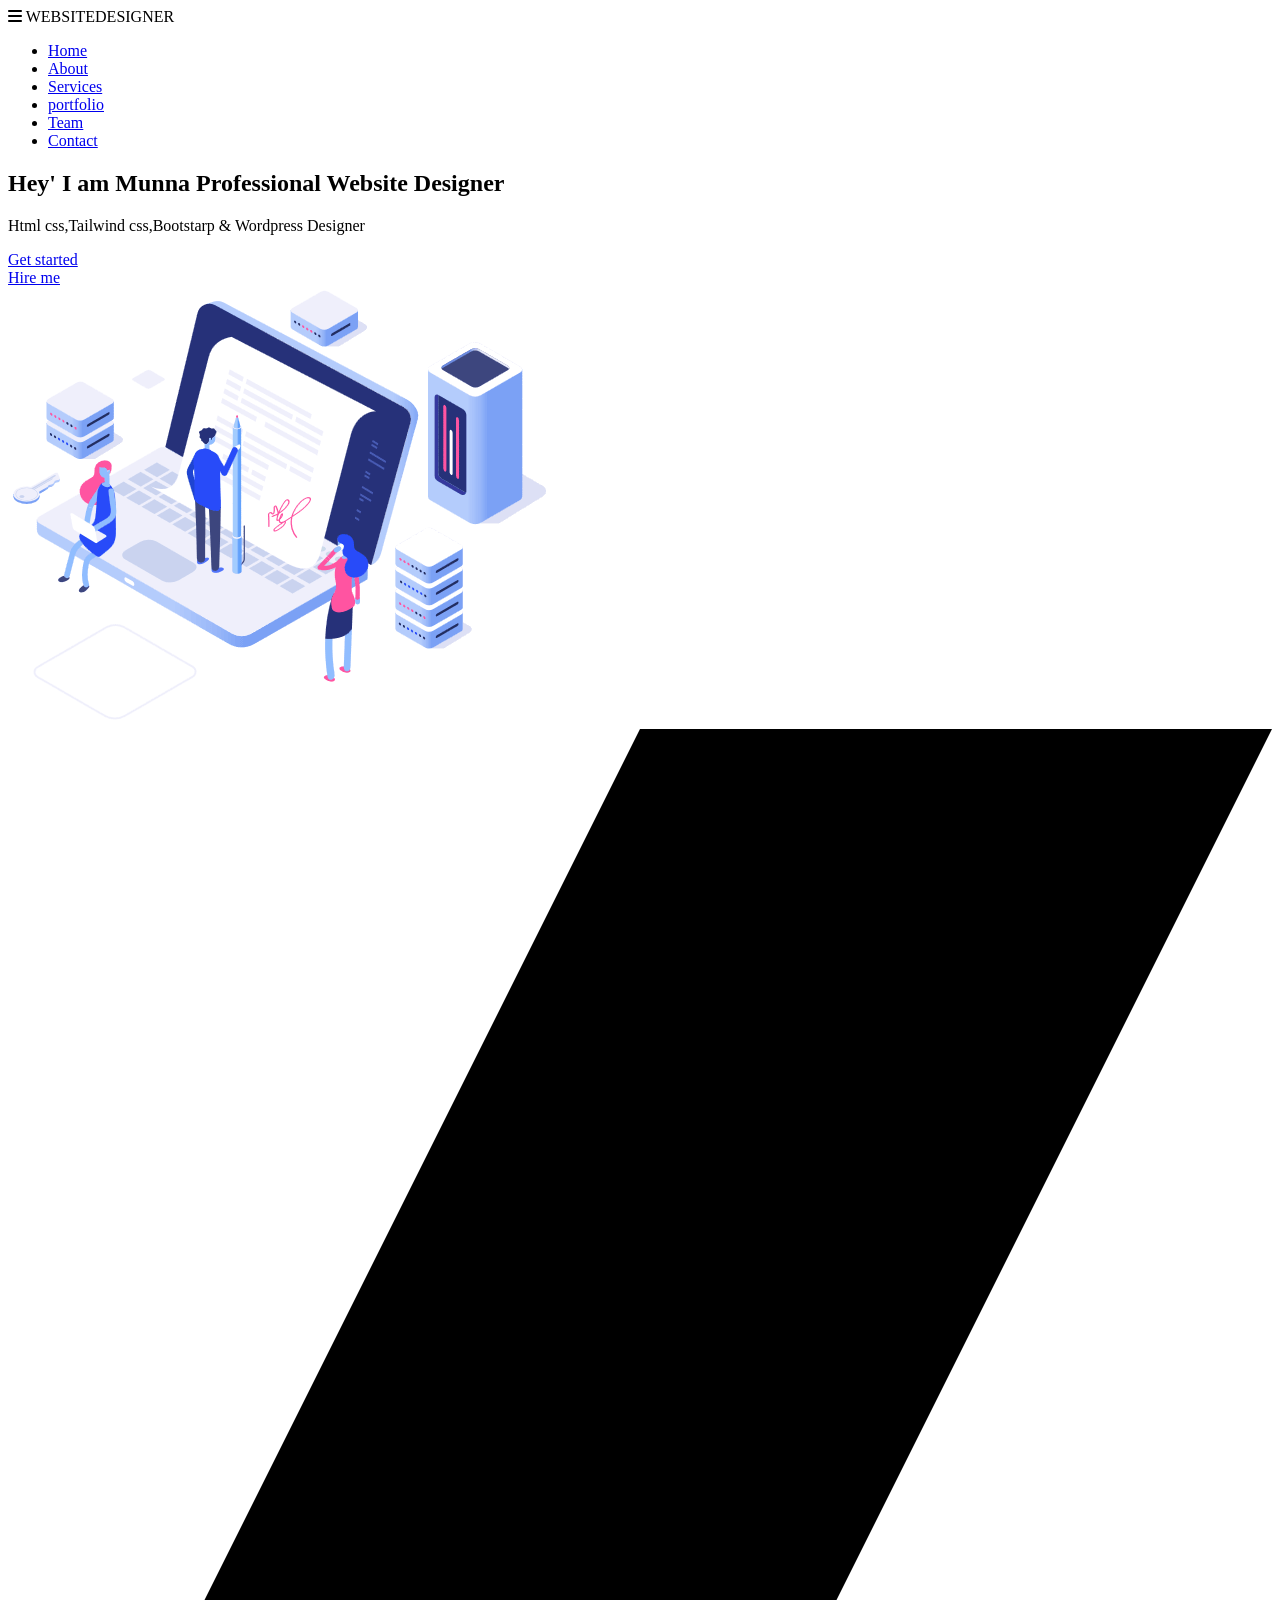
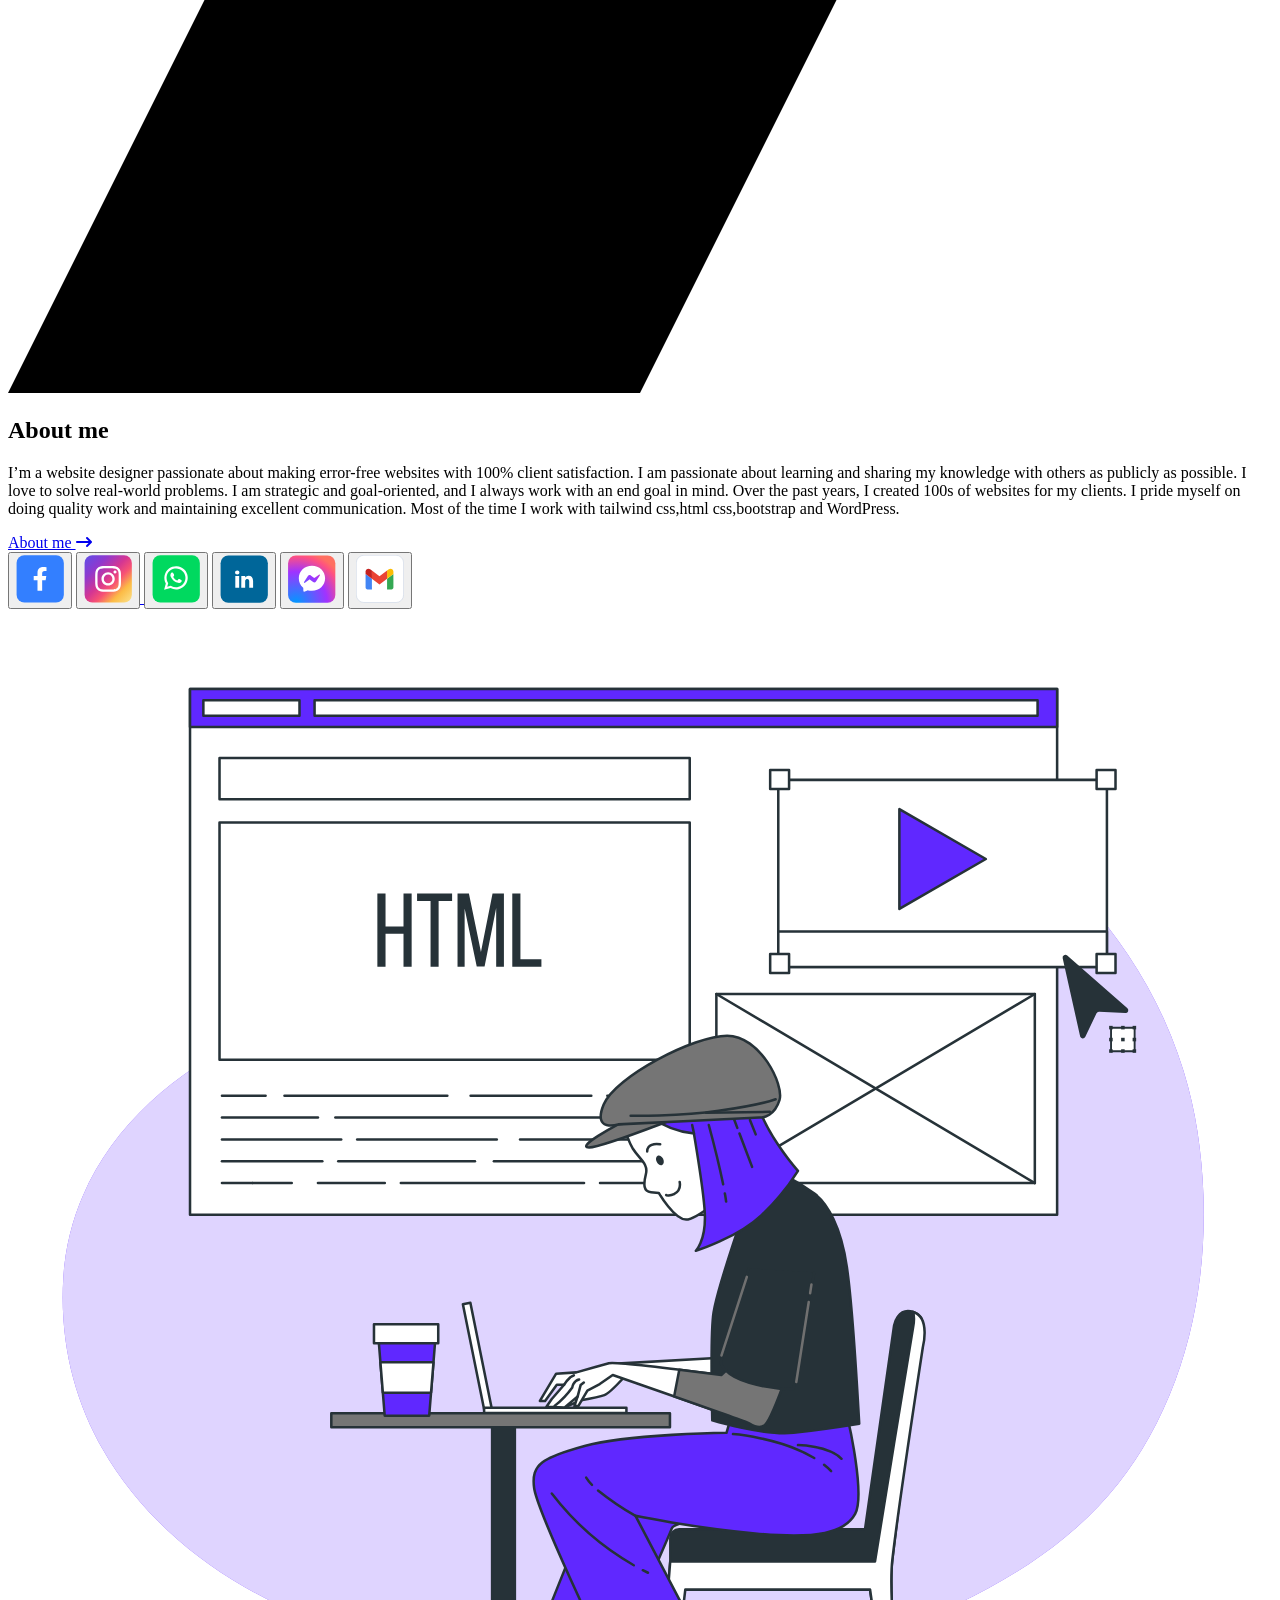
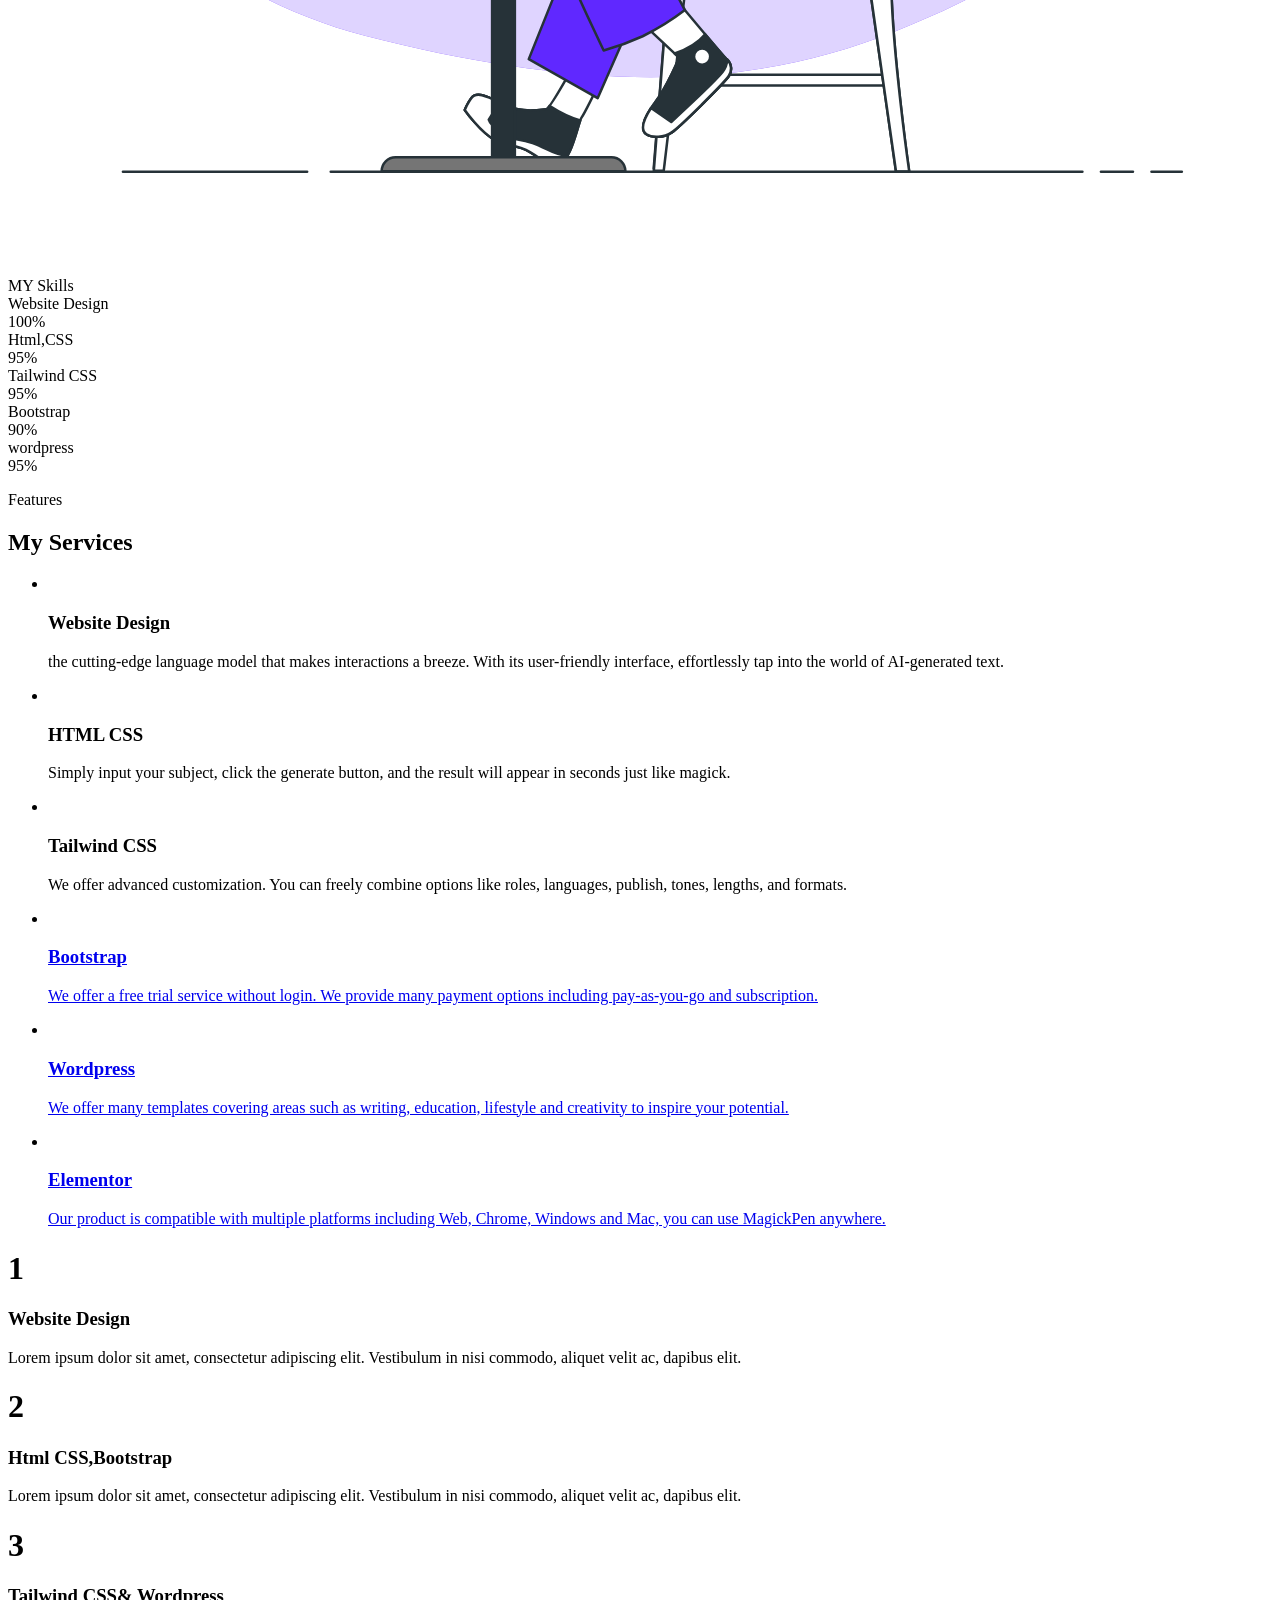
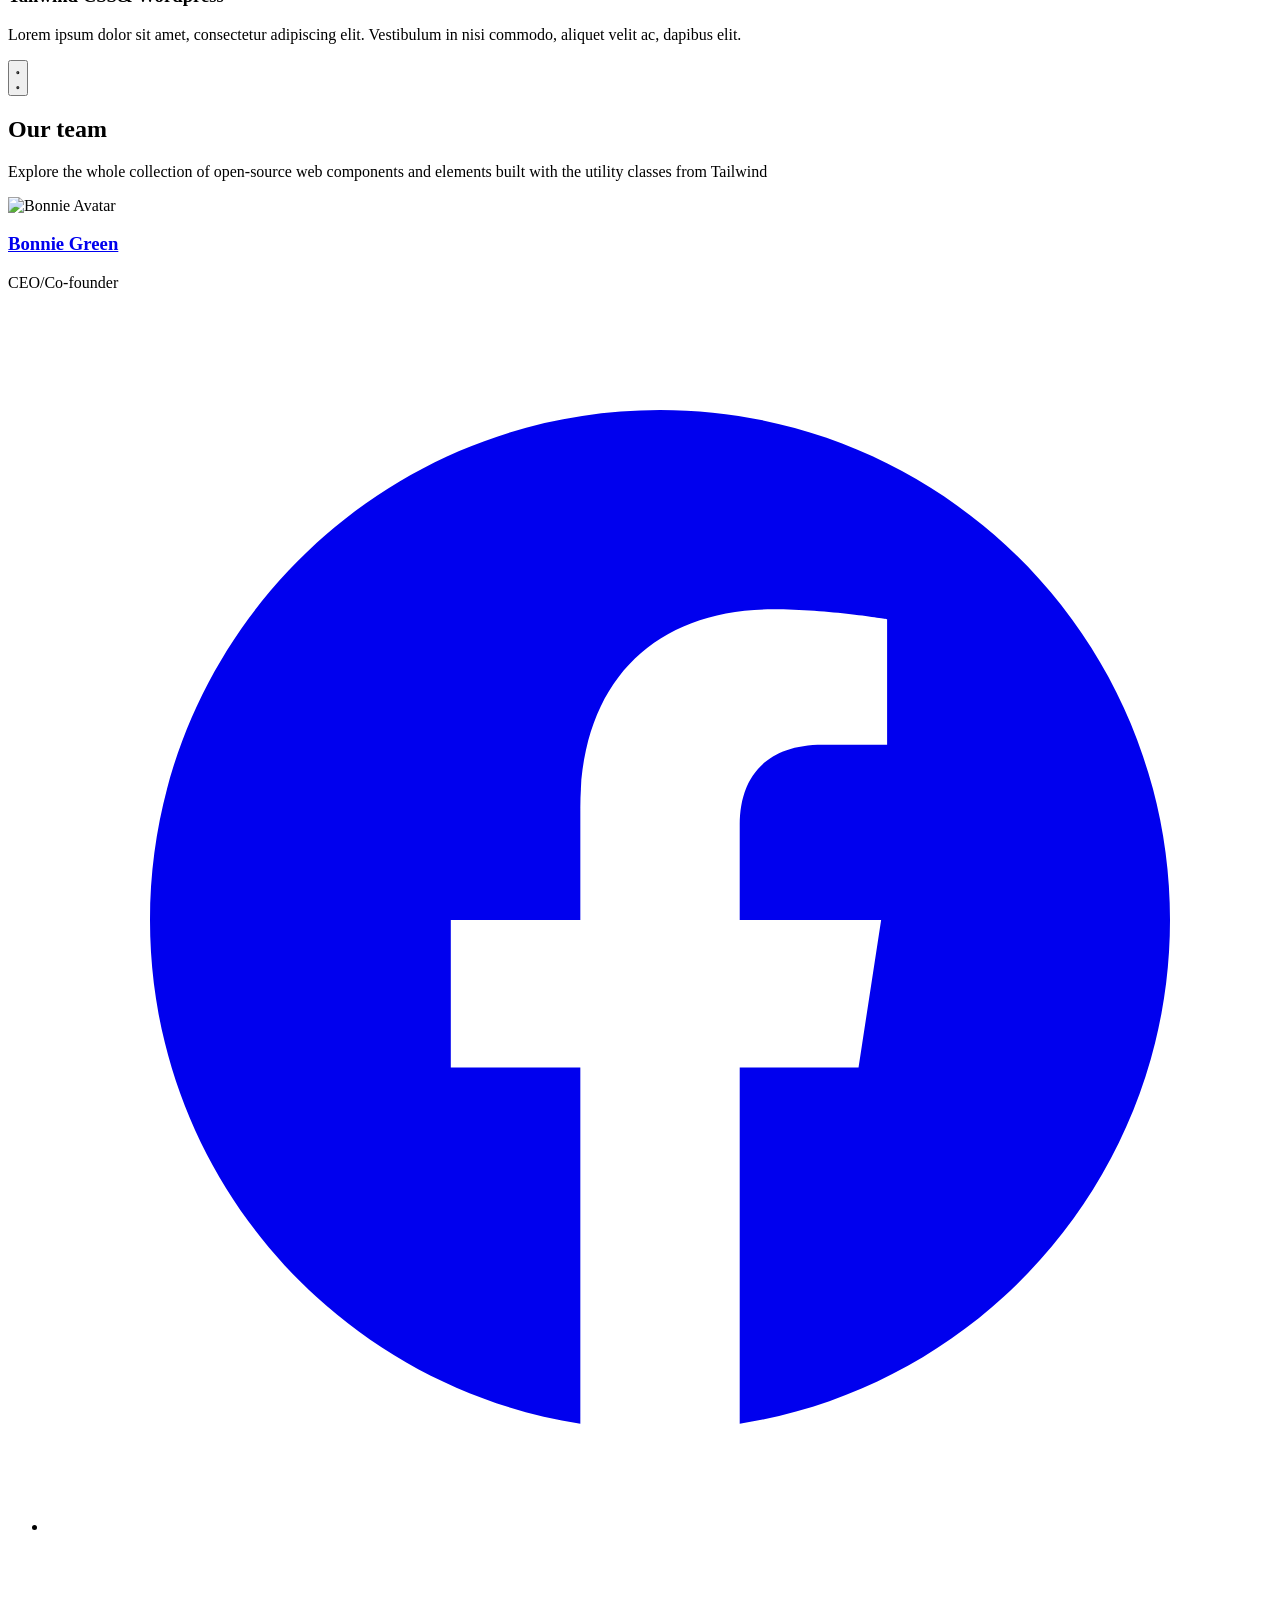
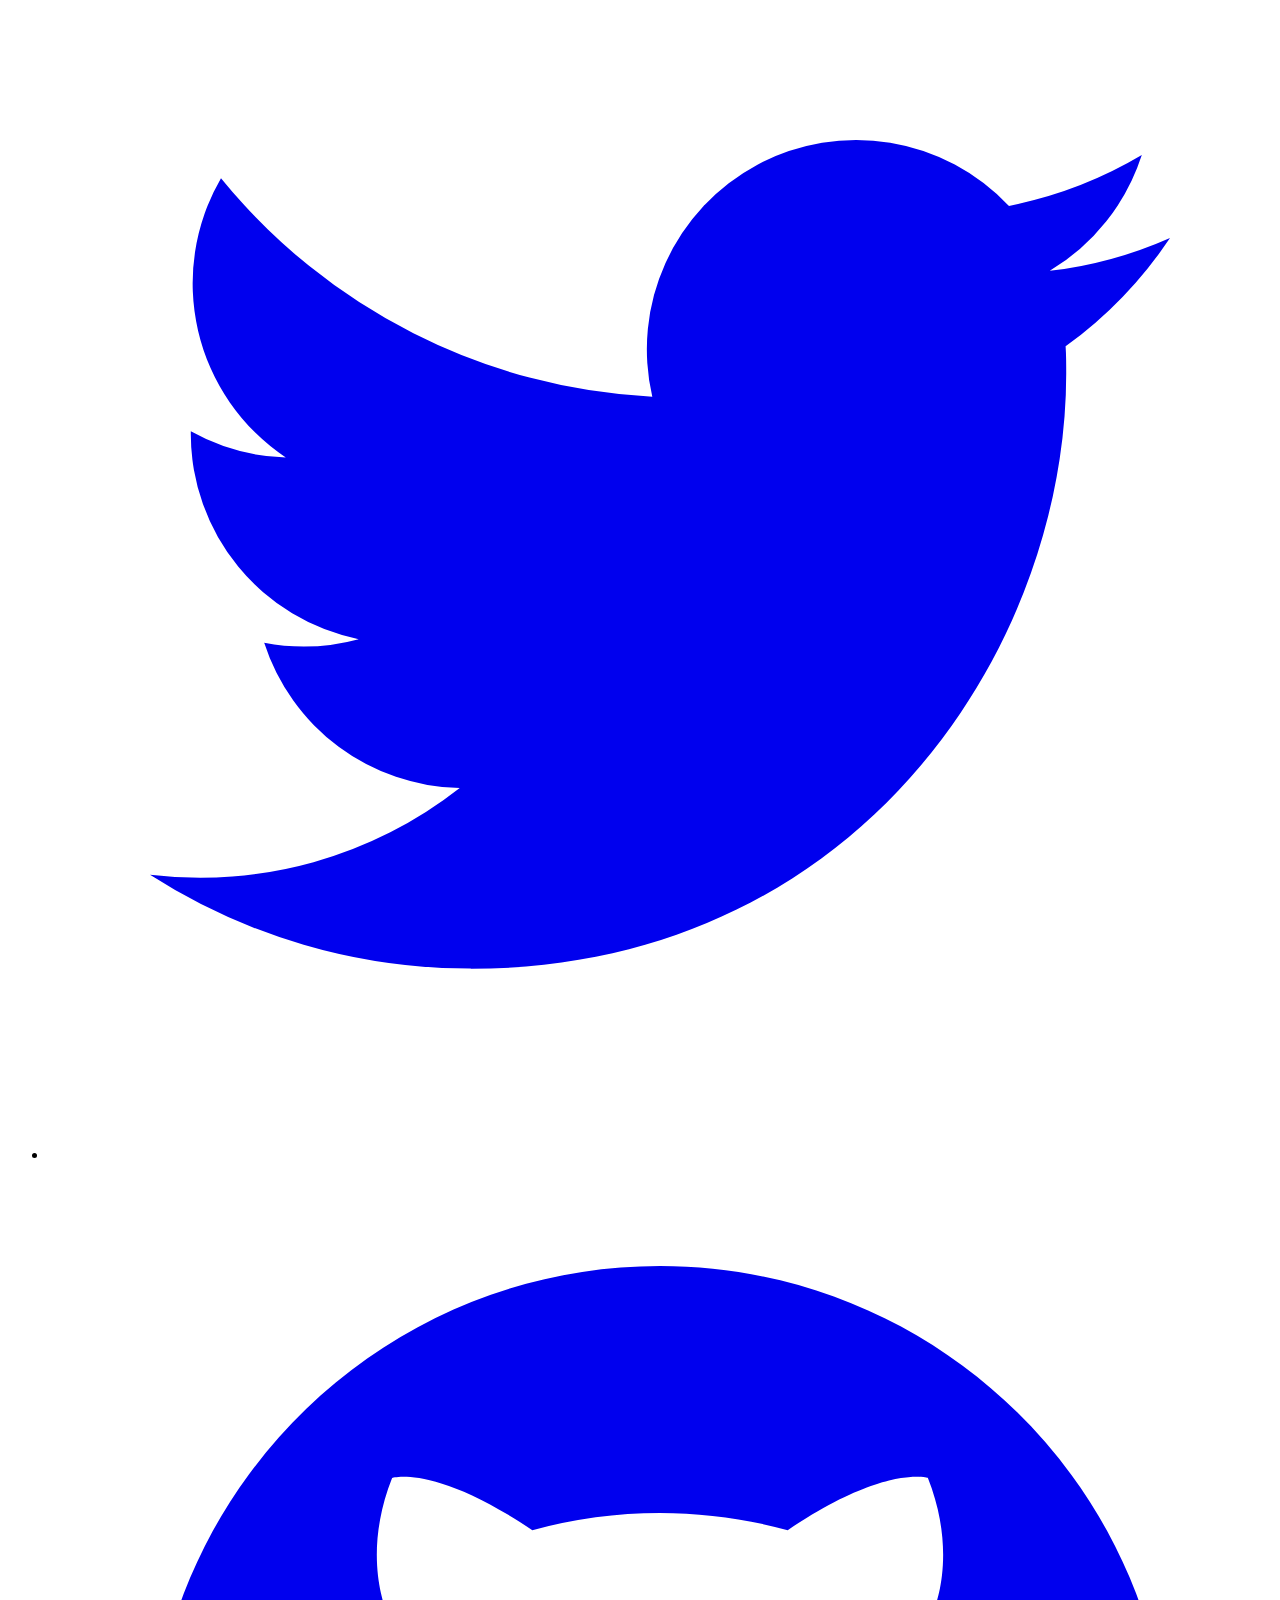
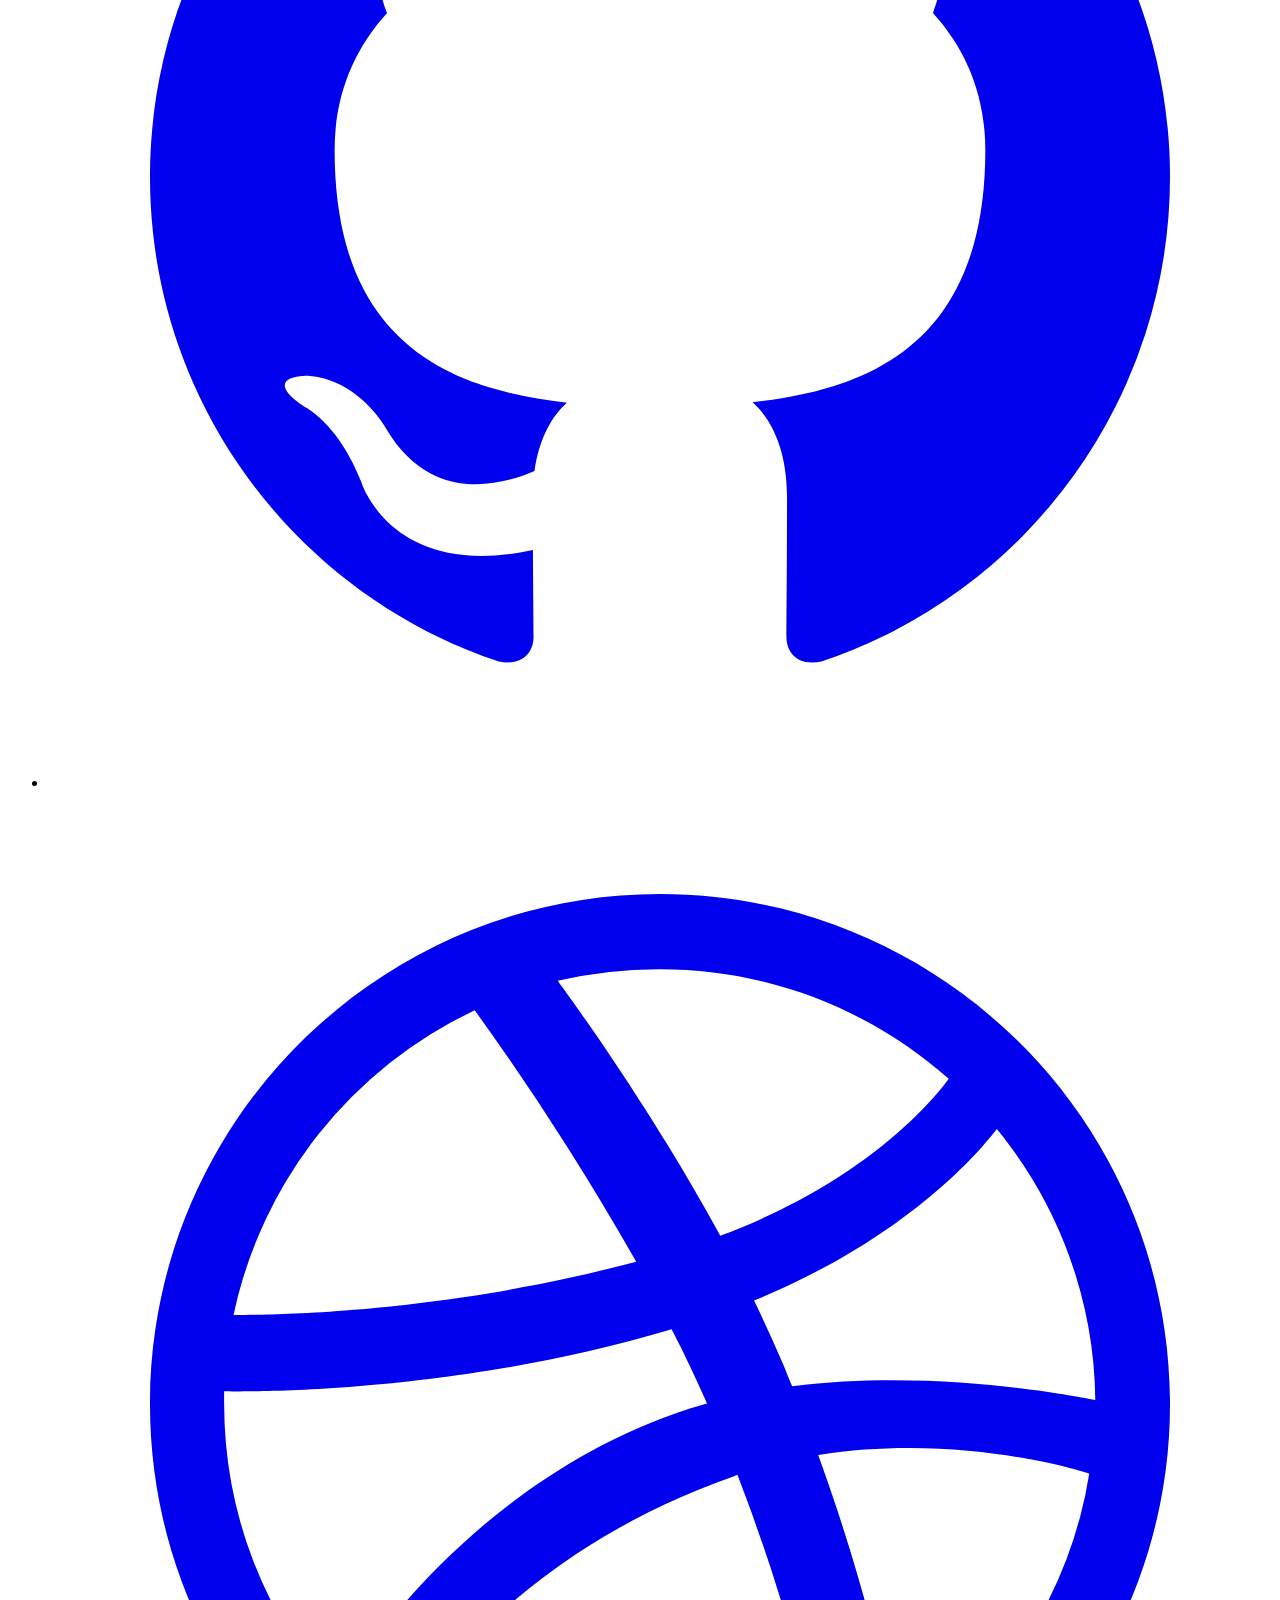
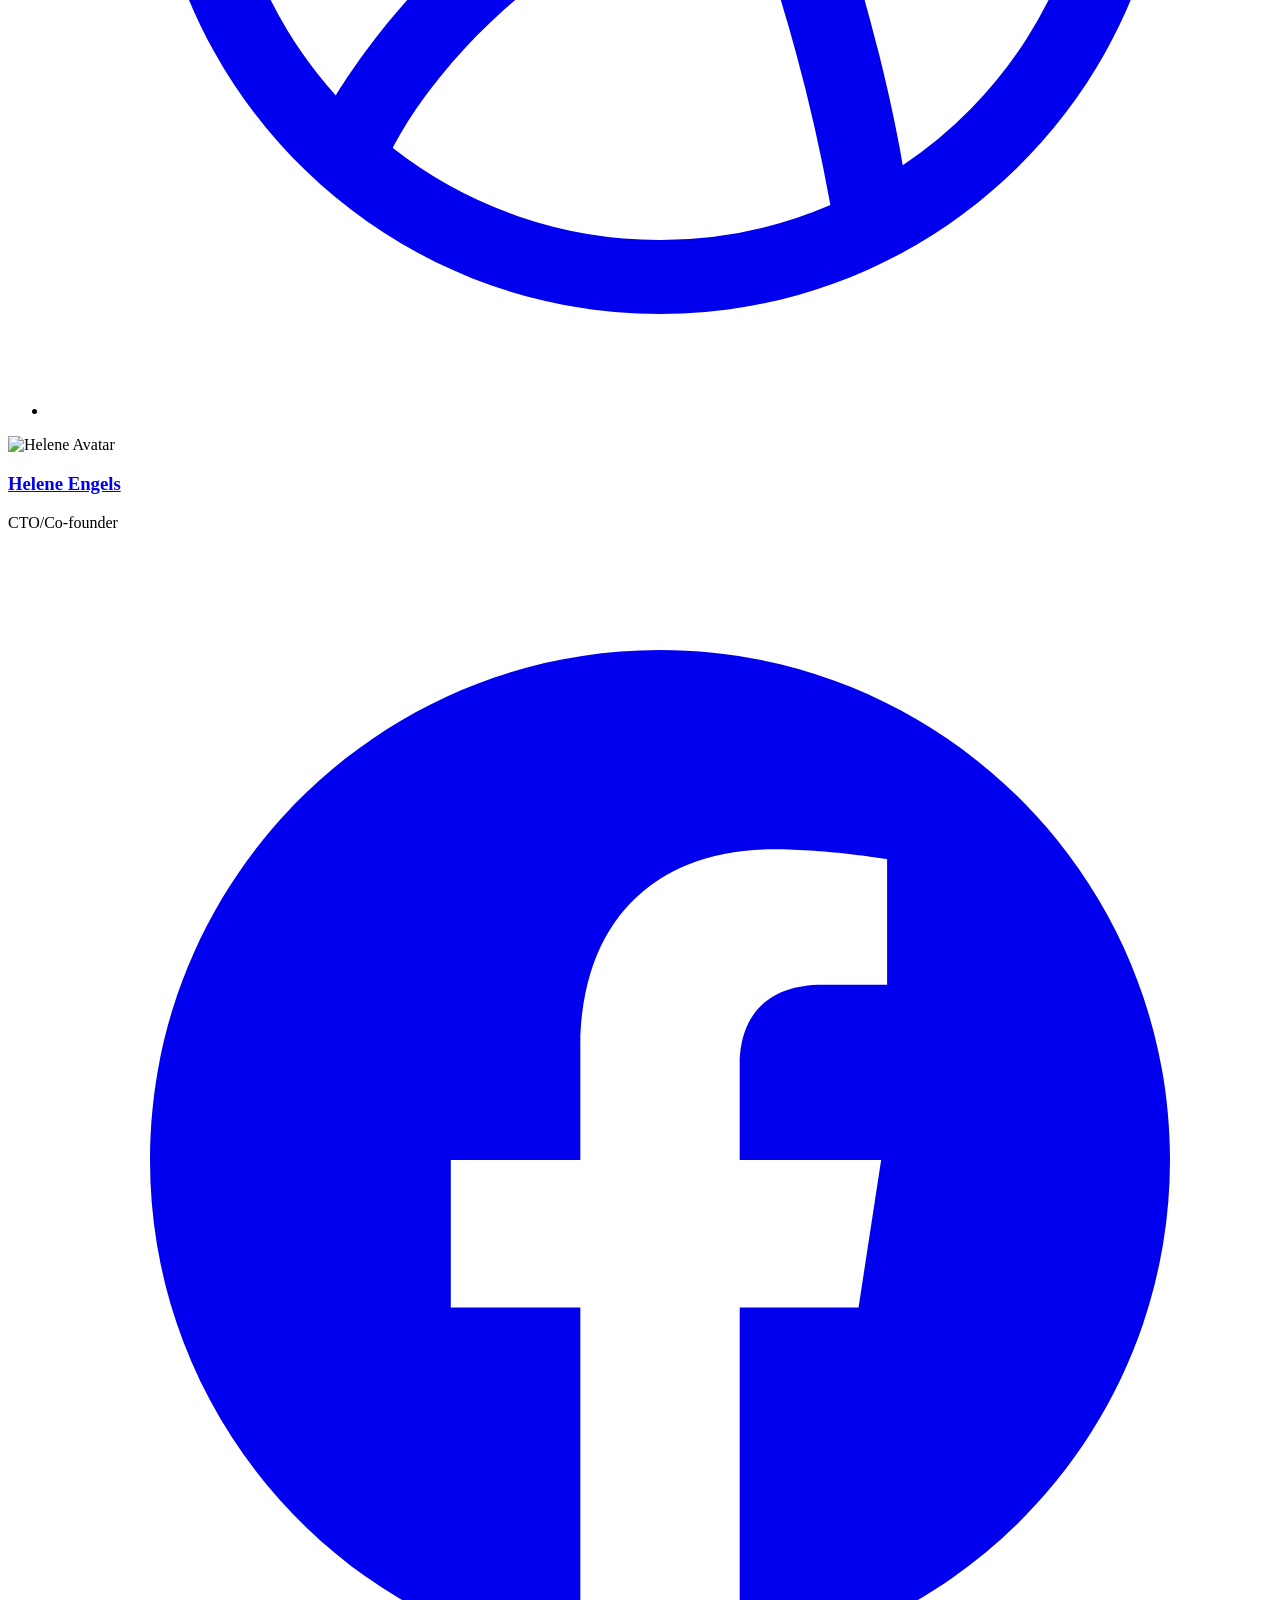
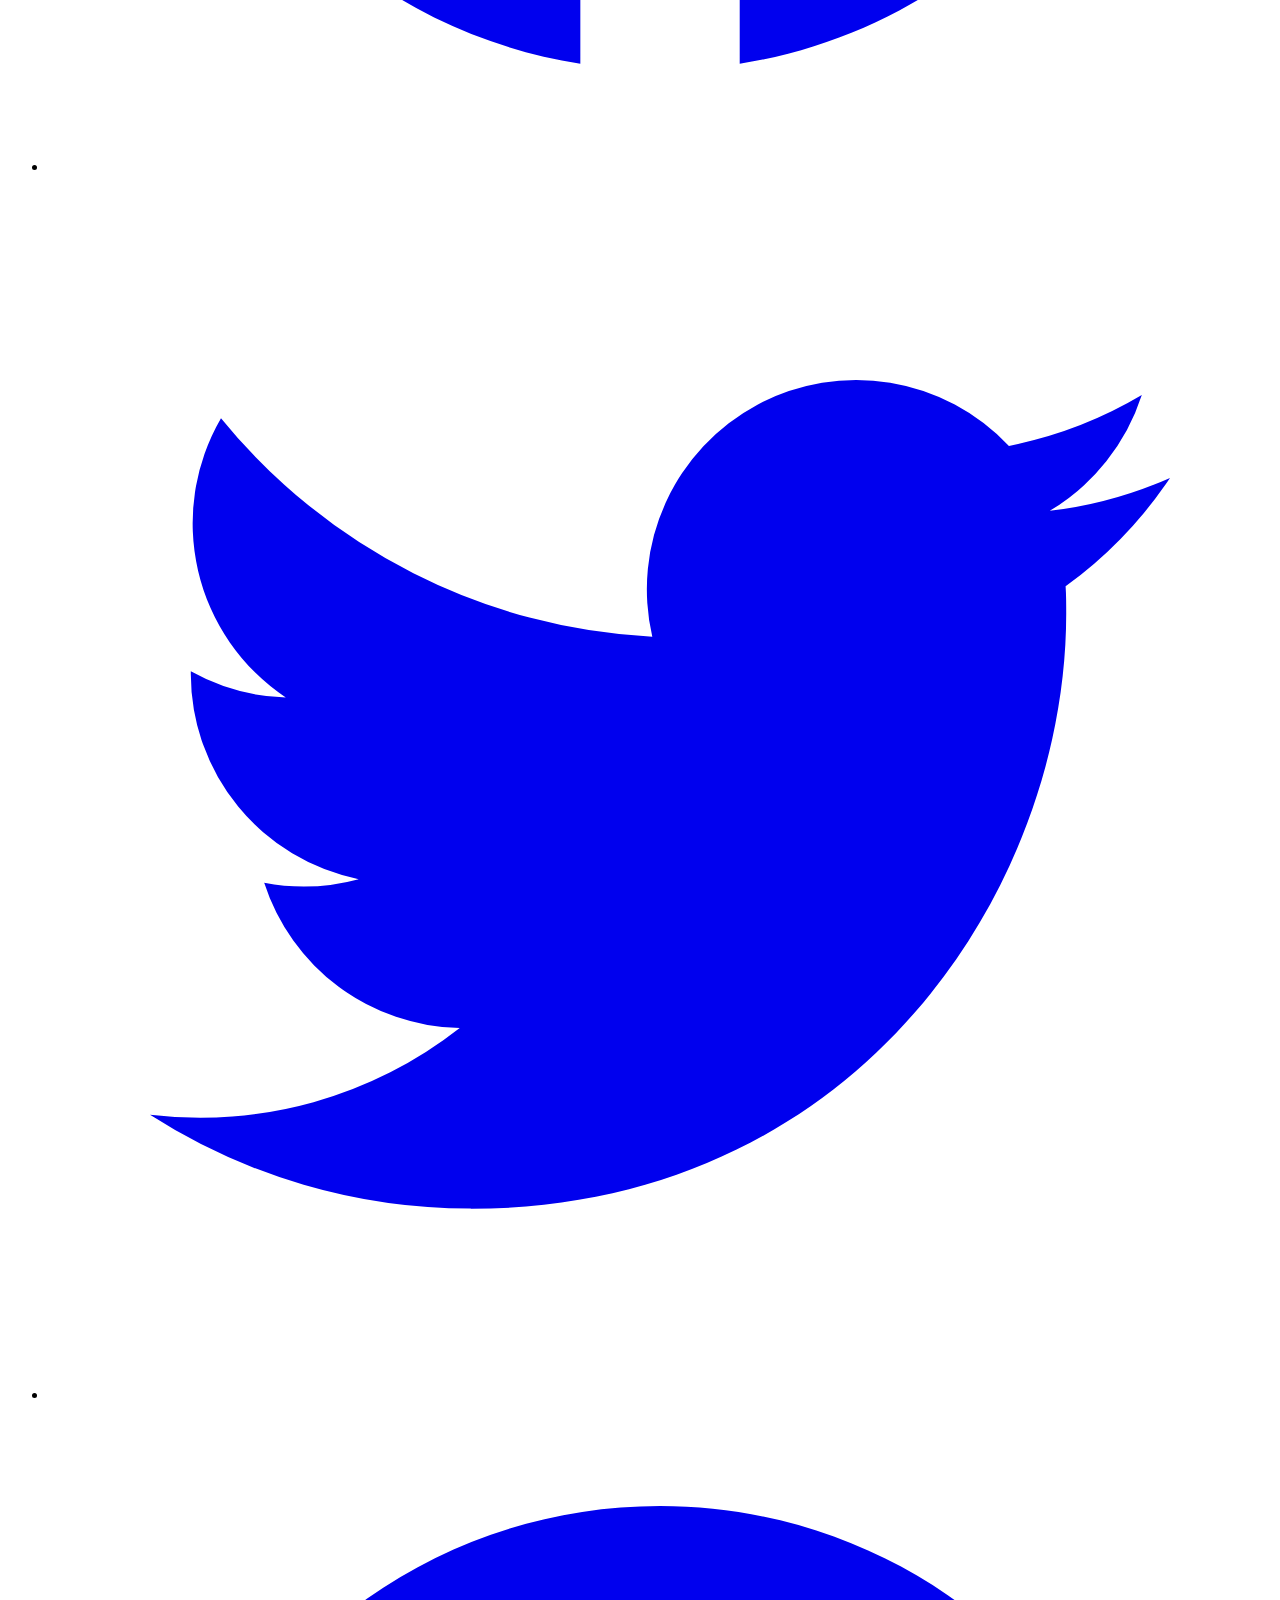
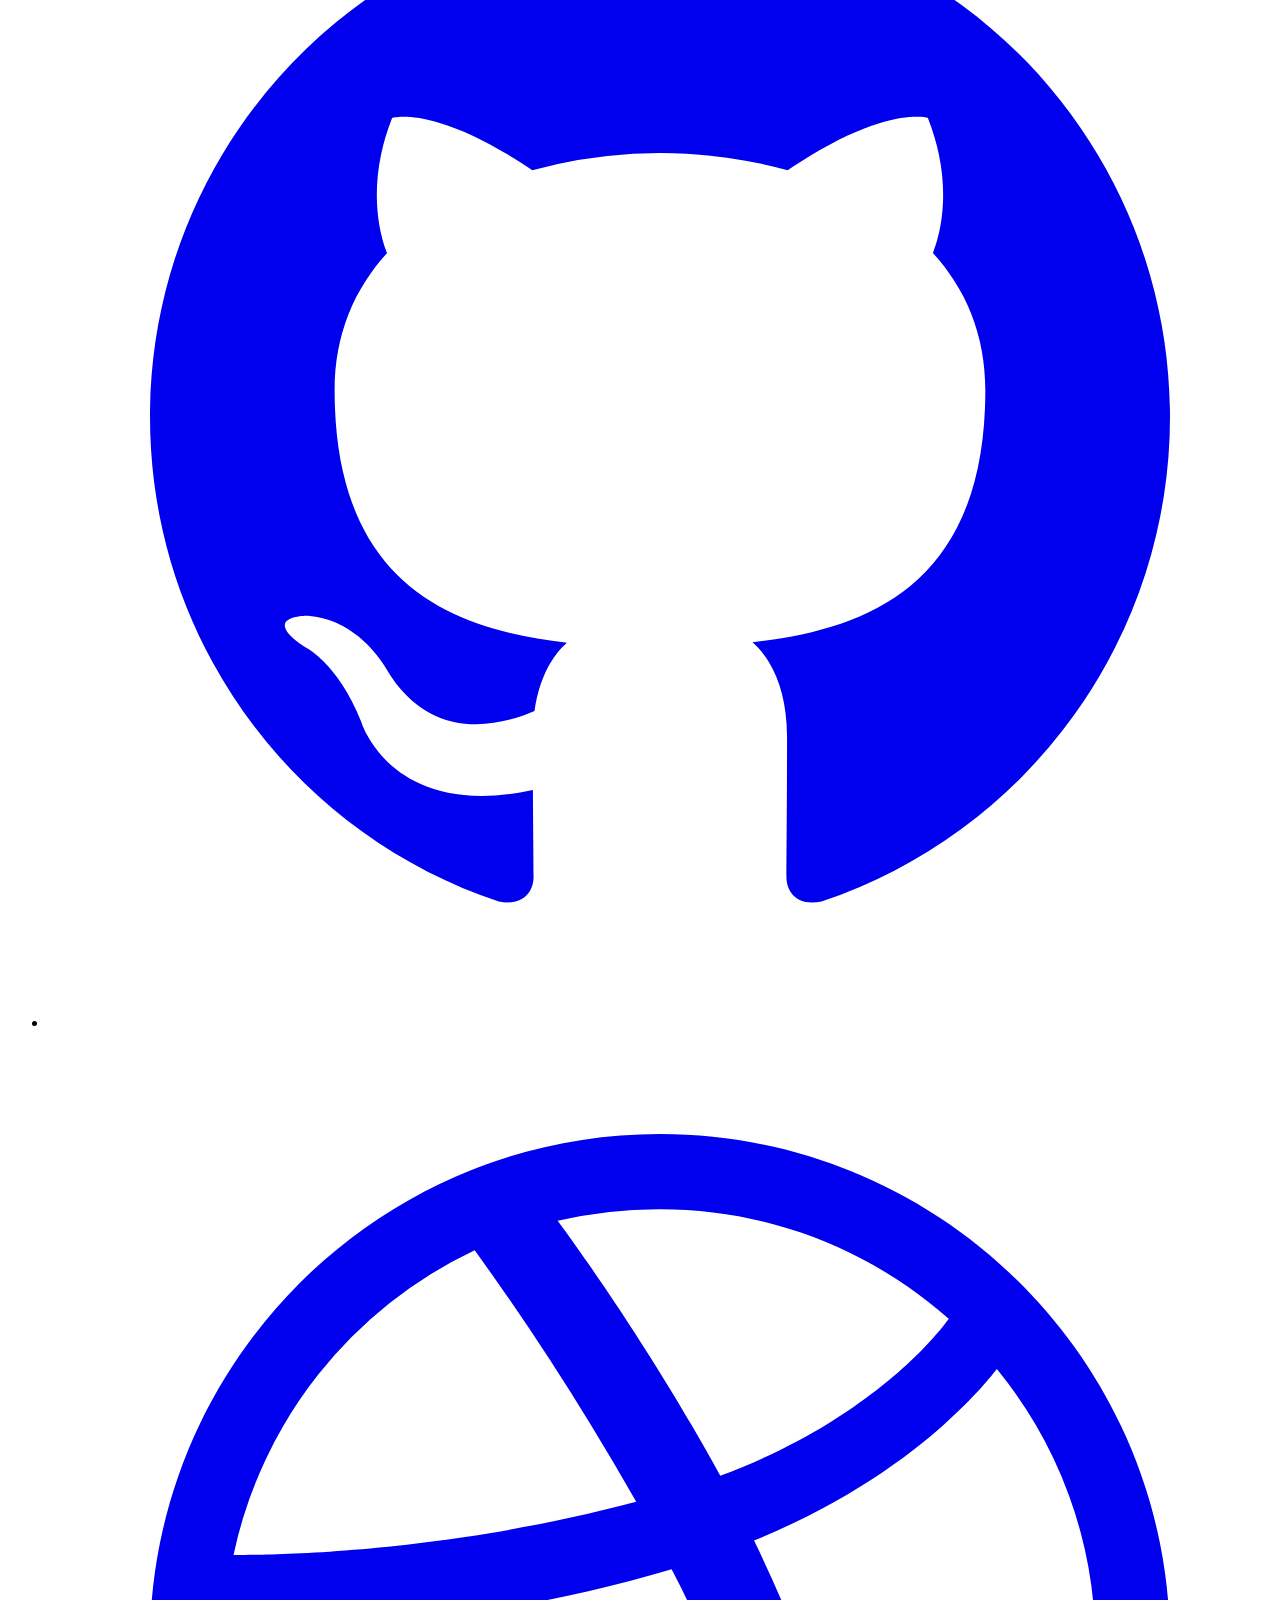
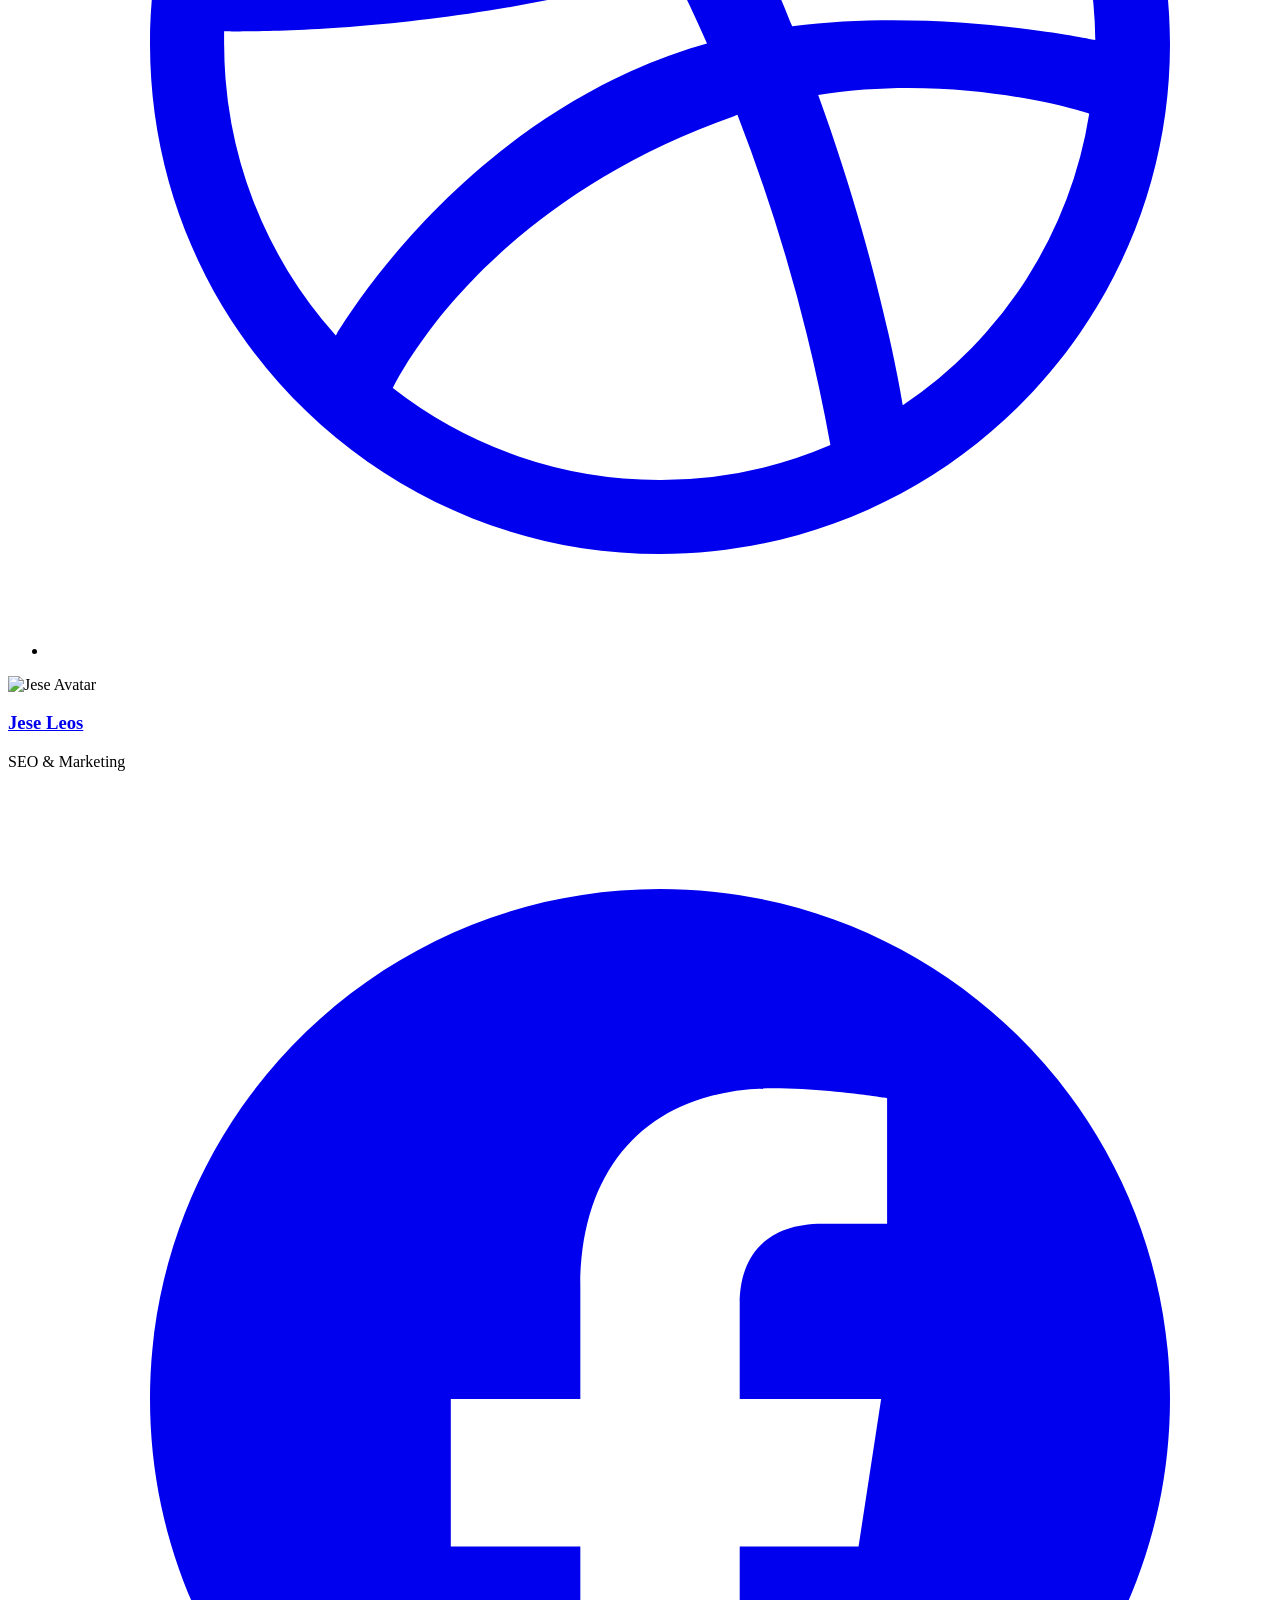
==== index.html @ 575fe73b "file aded file aded" ====
<!DOCTYPE html>
<html lang="en">
<head class="bg-fixed">
    <meta charset="UTF-8">
    <meta name="viewport" content="width=device-width, initial-scale=1.0">
    <script src="https://cdn.tailwindcss.com"></script>
    <script defer src="https://cdn.jsdelivr.net/npm/alpinejs@3.x.x/dist/cdn.min.js"></script>
    <link rel="stylesheet" href="https://cdnjs.cloudflare.com/ajax/libs/font-awesome/5.15.3/css/all.min.css">

    <script src="https://cdn.jsdelivr.net/npm/tailwindcss-cdn@3.4.1/tailwindcss.js"></script>
    <script src="//unpkg.com/alpinejs" defer></script>

    <title>Document</title>
    <link rel="stylesheet" href="input.css">

    <link rel="shortcut icon" href="img/lock.svg"|>
    <script type="module" src="https://unpkg.com/ionicons@7.1.0/dist/ionicons/ionicons.esm.js"></script>
    <script nomodule src="https://unpkg.com/ionicons@7.1.0/dist/ionicons/ionicons.js"></script>
    <link rel="stylesheet" href="https://cdnjs.cloudflare.com/ajax/libs/font-awesome/5.15.3/css/all.min.css">
    <link rel="stylesheet" href="https://cdnjs.cloudflare.com/ajax/libs/font-awesome/6.6.0/css/all.min.css" integrity="sha512-Kc323vGBEqzTmouAECnVceyQqyqdsSiqLQISBL29aUW4U/M7pSPA/gEUZQqv1cwx4OnYxTxve5UMg5GT6L4JJg==" crossorigin="anonymous" referrerpolicy="no-referrer" />
</head>


<style>
    #check:checked ~ ul{
            left:0;
        }
</style>
<body>
    
<nav class="bg-indigo-600 w-full h-20 fixed sticky -top-10 z-50">
    <input type="checkbox" id="check" hidden >
    <label for="check" class="float-right text-white text-3xl leading-[80px] mr-10 lg:hidden">
        <i class="fas fa-bars"></i>
    </label>
    
    <label class="text-white md:leading-[80px] pl-12 md:pl-24 md:text-4xl text-3xl italic"><span class="text-gray-800 font-extrabold">WEBSITE</span><span class="font-extrabold">DESIGNER</span></label>
    <ul class="float-right mr-10 lg:flex leading-[80px] space-x-4 text-white uppercase rounded fixed lg:relative h-[100vh] lg:h-0 w-[100%]
    lg:w-fit top-20 lg:top-0 left-[-100%] lg:left-0 transition-all duration-500 lg:transition-none text-center bg-slate-700">
        
    <li><a class=" bg-lime-700 rounded-lg duration-500 py-7px px-7px hover:bg-red-400 hover:text-white p-2" href="#">Home</a></li>
        <li><a class="py-7px px-13px hover:bg-red-400 hover:text-white p-2" href="#">About</a></li>
        <li><a class="py-7px px-13px hover:bg-red-400 hover:text-white p-2" href="#">Services</a></li>
        <li><a class="py-7px px-13px hover:bg-red-400 hover:text-white p-2" href="portfolio.html">portfolio</a></li>
        <li><a class="py-7px px-13px hover:bg-red-400 hover:text-white p-2" href="#">Team</a></li>
        <li><a class="py-7px px-13px hover:bg-red-400 hover:text-white p-2" href="#">Contact</a></li>
    </ul>
</nav>






<!--Hero-section start-->

<section class="sm:mt-6 lg:mt-8 mt-12 max-w-7xl mx-auto px-4 sm:px-6 lg:px-8 h-screen">
    

    <div
        class="my-10 mx-auto max-w-7xl px-4 sm:mt-12 sm:px-6 md:mt-16 lg:mt-20 lg:px-8 xl:mt-28 flex gap-3 lg:flex-justify lg:flex flex-col lg:flex-row">
        <div class="sm:text-center lg:text-left">
            <h1 class="text-4xl tracking-tight font-extrabold text-gray-800 sm:text-5xl md:text-6xl">
                <span class="block xl:inline">Hey' I am Munna</span>
                <span class="block text-indigo-600 xl:inline text-5xl">Professional Website Designer</span>
            </h1>
            <p
                class="mt-3 text-base text-gray-500 sm:mt-5 sm:text-lg sm:max-w-xl sm:mx-auto md:mt-5 md:text-xl lg:mx-0">
                
            Html css,Tailwind css,Bootstarp & Wordpress Designer
            </p>
            <!-- Button Section -->
            <div class="mt-5 sm:mt-8 sm:flex sm:justify-center lg:justify-start">
                <div class="rounded-md shadow">
                    <a href="#"
                        class="w-full flex items-center justify-center px-8 py-3 border border-transparent text-base font-medium rounded-md text-white bg-gray-800 hover:bg-gray-600 md:py-4 md:text-lg md:px-10">
                        Get started
                    </a>
                </div>
                <div class="mt-3 sm:mt-0 sm:ml-3">
                    <a href="#"
                        class="w-full flex items-center justify-center px-8 py-3 border border-transparent text-base font-medium rounded-md text-gray-800 bg-indigo-100 hover:bg-indigo-200 md:py-4 md:text-lg md:px-10">
                        Hire me
                    </a>
                </div>
            </div>
            <!-- End of Button Section -->
        </div>

        <!--   Image Section     -->
        <div class="lg:inset-y-0 lg:right-0 lg:w-1/2 my-4">
            <img class="h-56 w-full bg-cover sm:h-72 md:h-96 lg:w-full lg:h-full" src="img/h.png" alt="">
        </div>
        <!--   End of Image Section     -->
    </div>
   
</section>
<!--Hero-section End-->









<!--about section start-->
<div id="about" class="relative bg-white overflow-hidden bg-gray-800">
    <div class="max-w-7xl mx-auto lg:-mt-28">
        <div class="relative z-10 pb-8 bg-white sm:pb-16 md:pb-20 lg:max-w-2xl lg:w-full lg:pb-28 xl:pb-32">
            <svg class="hidden lg:block absolute right-0 inset-y-0 h-full w-48 text-white transform translate-x-1/2"
                fill="currentColor" viewBox="0 0 100 100" preserveAspectRatio="none" aria-hidden="true">
                <polygon points="50,0 100,0 50,100 0,100"></polygon>
            </svg>

            <div class="pt-1"></div>

            <main class="mt-10 mx-auto max-w-7xl px-4 sm:mt-12 sm:px-6 md:mt-16 lg:mt-20 lg:px-8 xl:mt-28">
                <div class="sm:text-center lg:text-left">
                    <h2 class="my-6 text-2xl tracking-tight font-extrabold text-gray-900 sm:text-3xl md:text-4xl">
                        About me
                    </h2>

                    <p class="pr-5">
                        I’m a website designer passionate about making error-free websites with 100% client satisfaction. I am passionate about learning and sharing my knowledge with others as publicly as possible. I love to solve real-world problems. I am strategic and goal-oriented, and I always work with an end goal in mind. Over the past years, I created 100s of websites for my clients. I pride myself on doing quality work and maintaining excellent communication. Most of the time I work with tailwind css,html css,bootstrap and WordPress.
                    </p>
                    <a href="#_" class="relative inline-flex items-center justify-center px-10 py-4 mt-10 overflow-hidden font-mono font-medium tracking-tighter text-white bg-gray-800 rounded-lg group">
                        <span class="absolute w-0 h-0 transition-all duration-500 ease-out bg-green-500 rounded-full group-hover:w-56 group-hover:h-56"></span>
                        <span class="absolute inset-0 w-full h-full -mt-1 rounded-lg opacity-30 bg-gradient-to-b from-transparent via-transparent to-gray-700"></span>
                        <span class="relative">About me <i class="fa-solid fa-arrow-right-long"></i></span>
                        </a>

                        <!--sOCIAL ICON START-->

                        <div class="bg-white w-full h-auto py-8 flex gap-4 flex-wrap">
                            <button class="group transition-all duration-500 hover:-translate-y-2 cursor-move">
                            <svg xmlns="http://www.w3.org/2000/svg" width="48" height="48" viewBox="0 0 93 92" fill="none">
                            <rect x="1.13867" width="91.5618" height="91.5618" rx="15" fill="#337FFF"/>
                            <path d="M57.4233 48.6403L58.7279 40.3588H50.6917V34.9759C50.6917 32.7114 51.8137 30.4987 55.4013 30.4987H59.1063V23.4465C56.9486 23.1028 54.7685 22.9168 52.5834 22.8901C45.9692 22.8901 41.651 26.8626 41.651 34.0442V40.3588H34.3193V48.6403H41.651V68.671H50.6917V48.6403H57.4233Z" fill="white"/>
                            </svg>
                            </button>
                           <a href="https://www.instagram.com/munna_wordpress_designer708000/"><button class="group transition-all duration-500 hover:-translate-y-2">
                            <svg xmlns="http://www.w3.org/2000/svg" width="48" height="48" viewBox="0 0 93 92" fill="none">
                            <rect x="1.13867" width="91.5618" height="91.5618" rx="15" fill="url(#paint0_linear_7092_54439)"/>
                            <path d="M38.3762 45.7808C38.3762 41.1786 42.1083 37.4468 46.7132 37.4468C51.3182 37.4468 55.0522 41.1786 55.0522 45.7808C55.0522 50.383 51.3182 54.1148 46.7132 54.1148C42.1083 54.1148 38.3762 50.383 38.3762 45.7808ZM33.8683 45.7808C33.8683 52.8708 39.619 58.618 46.7132 58.618C53.8075 58.618 59.5581 52.8708 59.5581 45.7808C59.5581 38.6908 53.8075 32.9436 46.7132 32.9436C39.619 32.9436 33.8683 38.6908 33.8683 45.7808ZM57.0648 32.4346C57.0646 33.0279 57.2404 33.608 57.5701 34.1015C57.8997 34.595 58.3684 34.9797 58.9168 35.2069C59.4652 35.4342 60.0688 35.4939 60.6511 35.3784C61.2334 35.2628 61.7684 34.9773 62.1884 34.5579C62.6084 34.1385 62.8945 33.6041 63.0105 33.0222C63.1266 32.4403 63.0674 31.8371 62.8404 31.2888C62.6134 30.7406 62.2289 30.2719 61.7354 29.942C61.2418 29.6122 60.6615 29.436 60.0679 29.4358H60.0667C59.2708 29.4361 58.5077 29.7522 57.9449 30.3144C57.3821 30.8767 57.0655 31.6392 57.0648 32.4346ZM36.6072 66.1302C34.1683 66.0192 32.8427 65.6132 31.9618 65.2702C30.7939 64.8158 29.9606 64.2746 29.0845 63.4002C28.2083 62.5258 27.666 61.6938 27.2133 60.5266C26.8699 59.6466 26.4637 58.3214 26.3528 55.884C26.2316 53.2488 26.2073 52.4572 26.2073 45.781C26.2073 39.1048 26.2336 38.3154 26.3528 35.678C26.4639 33.2406 26.8731 31.918 27.2133 31.0354C27.668 29.8682 28.2095 29.0354 29.0845 28.1598C29.9594 27.2842 30.7919 26.7422 31.9618 26.2898C32.8423 25.9466 34.1683 25.5406 36.6072 25.4298C39.244 25.3086 40.036 25.2844 46.7132 25.2844C53.3904 25.2844 54.1833 25.3106 56.8223 25.4298C59.2612 25.5408 60.5846 25.9498 61.4677 26.2898C62.6356 26.7422 63.4689 27.2854 64.345 28.1598C65.2211 29.0342 65.7615 29.8682 66.2161 31.0354C66.5595 31.9154 66.9658 33.2406 67.0767 35.678C67.1979 38.3154 67.2221 39.1048 67.2221 45.781C67.2221 52.4572 67.1979 53.2466 67.0767 55.884C66.9656 58.3214 66.5573 59.6462 66.2161 60.5266C65.7615 61.6938 65.2199 62.5266 64.345 63.4002C63.4701 64.2738 62.6356 64.8158 61.4677 65.2702C60.5872 65.6134 59.2612 66.0194 56.8223 66.1302C54.1855 66.2514 53.3934 66.2756 46.7132 66.2756C40.033 66.2756 39.2432 66.2514 36.6072 66.1302ZM36.4001 20.9322C33.7371 21.0534 31.9174 21.4754 30.3282 22.0934C28.6824 22.7316 27.2892 23.5878 25.897 24.977C24.5047 26.3662 23.6502 27.7608 23.0116 29.4056C22.3933 30.9948 21.971 32.8124 21.8497 35.4738C21.7265 38.1394 21.6982 38.9916 21.6982 45.7808C21.6982 52.57 21.7265 53.4222 21.8497 56.0878C21.971 58.7494 22.3933 60.5668 23.0116 62.156C23.6502 63.7998 24.5049 65.196 25.897 66.5846C27.289 67.9732 28.6824 68.8282 30.3282 69.4682C31.9204 70.0862 33.7371 70.5082 36.4001 70.6294C39.0687 70.7506 39.92 70.7808 46.7132 70.7808C53.5065 70.7808 54.3592 70.7526 57.0264 70.6294C59.6896 70.5082 61.5081 70.0862 63.0983 69.4682C64.7431 68.8282 66.1373 67.9738 67.5295 66.5846C68.9218 65.1954 69.7745 63.7998 70.4149 62.156C71.0332 60.5668 71.4575 58.7492 71.5768 56.0878C71.698 53.4202 71.7262 52.57 71.7262 45.7808C71.7262 38.9916 71.698 38.1394 71.5768 35.4738C71.4555 32.8122 71.0332 30.9938 70.4149 29.4056C69.7745 27.7618 68.9196 26.3684 67.5295 24.977C66.1395 23.5856 64.7431 22.7316 63.1003 22.0934C61.5081 21.4754 59.6894 21.0514 57.0284 20.9322C54.3612 20.811 53.5085 20.7808 46.7152 20.7808C39.922 20.7808 39.0687 20.809 36.4001 20.9322Z" fill="white"/>
                            <defs>
                              <linearGradient id="paint0_linear_7092_54439" x1="90.9407" y1="91.5618" x2="-0.621143" y2="-2.46459e-06" gradientUnits="userSpaceOnUse">
                                <stop stop-color="#FBE18A"/>
                                <stop offset="0.21" stop-color="#FCBB45"/>
                                <stop offset="0.38" stop-color="#F75274"/>
                                <stop offset="0.52" stop-color="#D53692"/>
                                <stop offset="0.74" stop-color="#8F39CE"/>
                                <stop offset="1" stop-color="#5B4FE9"/>
                              </linearGradient>
                            </defs>
                            </svg>
                            </button>
                            </a>
                            
                            <button class="group transition-all duration-500 hover:-translate-y-2">
                            <svg xmlns="http://www.w3.org/2000/svg" width="48" height="48" viewBox="0 0 93 92" fill="none">
                            <rect x="1.13867" width="91.5618" height="91.5618" rx="15" fill="#00D95F"/>
                            <path d="M23.5068 66.8405L26.7915 54.6381C24.1425 49.8847 23.3009 44.3378 24.4211 39.0154C25.5413 33.693 28.5482 28.952 32.89 25.6624C37.2319 22.3729 42.6173 20.7554 48.0583 21.1068C53.4992 21.4582 58.6306 23.755 62.5108 27.5756C66.3911 31.3962 68.7599 36.4844 69.1826 41.9065C69.6053 47.3286 68.0535 52.7208 64.812 57.0938C61.5705 61.4668 56.8568 64.5271 51.5357 65.7133C46.2146 66.8994 40.6432 66.1318 35.8438 63.5513L23.5068 66.8405ZM36.4386 58.985L37.2016 59.4365C40.6779 61.4918 44.7382 62.3423 48.7498 61.8555C52.7613 61.3687 56.4987 59.5719 59.3796 56.7452C62.2605 53.9185 64.123 50.2206 64.6769 46.2279C65.2308 42.2351 64.445 38.1717 62.4419 34.6709C60.4388 31.1701 57.331 28.4285 53.6027 26.8734C49.8745 25.3184 45.7352 25.0372 41.8299 26.0736C37.9247 27.11 34.4729 29.4059 32.0124 32.6035C29.5519 35.801 28.2209 39.7206 28.2269 43.7514C28.2237 47.0937 29.1503 50.3712 30.9038 53.2192L31.3823 54.0061L29.546 60.8167L36.4386 58.985Z" fill="white"/>
                            <path fill-rule="evenodd" clip-rule="evenodd" d="M54.9566 46.8847C54.5093 46.5249 53.9856 46.2716 53.4254 46.1442C52.8651 46.0168 52.2831 46.0186 51.7236 46.1495C50.8831 46.4977 50.3399 47.8134 49.7968 48.4713C49.6823 48.629 49.514 48.7396 49.3235 48.7823C49.133 48.8251 48.9335 48.797 48.7623 48.7034C45.6849 47.5012 43.1055 45.2965 41.4429 42.4475C41.3011 42.2697 41.2339 42.044 41.2557 41.8178C41.2774 41.5916 41.3862 41.3827 41.5593 41.235C42.165 40.6368 42.6098 39.8959 42.8524 39.0809C42.9063 38.1818 42.6998 37.2863 42.2576 36.5011C41.9157 35.4002 41.265 34.42 40.3825 33.6762C39.9273 33.472 39.4225 33.4036 38.9292 33.4791C38.4359 33.5546 37.975 33.7709 37.6021 34.1019C36.9548 34.6589 36.4411 35.3537 36.0987 36.135C35.7562 36.9163 35.5939 37.7643 35.6236 38.6165C35.6256 39.0951 35.6864 39.5716 35.8046 40.0354C36.1049 41.1497 36.5667 42.2144 37.1754 43.1956C37.6145 43.9473 38.0937 44.6749 38.6108 45.3755C40.2914 47.6767 42.4038 49.6305 44.831 51.1284C46.049 51.8897 47.3507 52.5086 48.7105 52.973C50.1231 53.6117 51.6827 53.8568 53.2237 53.6824C54.1018 53.5499 54.9337 53.2041 55.6462 52.6755C56.3588 52.1469 56.9302 51.4518 57.3102 50.6512C57.5334 50.1675 57.6012 49.6269 57.5042 49.1033C57.2714 48.0327 55.836 47.4007 54.9566 46.8847Z" fill="white"/>
                            </svg>
                            </button>
                            
                            <button class="group transition-all duration-500 hover:-translate-y-2">
                            <svg xmlns="http://www.w3.org/2000/svg" width="48" height="48" viewBox="0 0 93 93" fill="none">
                            <rect x="1.13867" y="1" width="91.5618" height="91.5618" rx="15" fill="#006699"/>
                            <path d="M37.1339 63.4304V40.9068H29.6473V63.4304H37.1346H37.1339ZM33.3922 37.8321C36.0023 37.8321 37.6273 36.1025 37.6273 33.9411C37.5785 31.7304 36.0023 30.0491 33.4418 30.0491C30.8795 30.0491 29.2061 31.7304 29.2061 33.9409C29.2061 36.1023 30.8305 37.8319 33.3431 37.8319H33.3916L33.3922 37.8321ZM41.2777 63.4304H48.7637V50.8535C48.7637 50.1813 48.8125 49.5072 49.0103 49.0271C49.5513 47.6815 50.7831 46.2887 52.8517 46.2887C55.5599 46.2887 56.644 48.354 56.644 51.3822V63.4304H64.1297V50.516C64.1297 43.598 60.4369 40.3787 55.5115 40.3787C51.4733 40.3787 49.6998 42.6357 48.7144 44.173H48.7643V40.9075H41.2781C41.3759 43.0205 41.2775 63.4312 41.2775 63.4312L41.2777 63.4304Z" fill="white"/>
                            </svg>
                            </button>
                            <button class="group transition-all duration-500 hover:-translate-y-2">
                            <svg xmlns="http://www.w3.org/2000/svg" width="48" height="48" viewBox="0 0 93 93" fill="none">
                            <rect x="0.138672" y="1" width="91.5618" height="91.5618" rx="15" fill="url(#paint0_radial_7092_54410)"/>
                            <path fill-rule="evenodd" clip-rule="evenodd" d="M46.4114 21C32.0561 21 20.9307 31.317 20.9307 45.2508C20.9307 52.5396 23.9761 58.8375 28.9338 63.1887C29.3491 63.5559 29.6003 64.0639 29.6208 64.6122L29.7592 69.059C29.8054 70.4775 31.2973 71.398 32.62 70.8296L37.6752 68.6414C38.1058 68.4553 38.5826 68.4201 39.0338 68.5408C41.3563 69.1696 43.8326 69.5016 46.4114 69.5016C60.7668 69.5016 71.8922 59.1846 71.8922 45.2508C71.8922 31.317 60.7668 21 46.4114 21ZM61.7102 39.6572L54.2249 51.3072C53.0354 53.1584 50.4822 53.6211 48.698 52.3082L42.7457 47.9269C42.1971 47.5245 41.4486 47.5295 40.9051 47.9319L32.8661 53.9179C31.7946 54.7177 30.3898 53.4551 31.1127 52.3384L38.598 40.6884C39.7875 38.8372 42.3407 38.3745 44.1248 39.6874L50.0772 44.0687C50.6258 44.4711 51.3743 44.4661 51.9177 44.0637L59.9567 38.0777C61.0283 37.2779 62.433 38.5405 61.7102 39.6572Z" fill="white"/>
                            <defs>
                              <radialGradient id="paint0_radial_7092_54410" cx="0" cy="0" r="1" gradientUnits="userSpaceOnUse" gradientTransform="translate(15.4753 92.5593) scale(100.718 100.715)">
                                <stop stop-color="#0099FF"/>
                                <stop offset="0.6" stop-color="#A033FF"/>
                                <stop offset="0.9" stop-color="#FF5280"/>
                                <stop offset="1" stop-color="#FF7061"/>
                              </radialGradient>
                            </defs>
                            </svg>
                            </button>
                            
                            <a href="omarfarukmunna2023@gmail.com"><button class="group transition-all duration-500 hover:-translate-y-2">
                            <svg width="48" height="48" viewBox="0 0 92 92" fill="none" xmlns="http://www.w3.org/2000/svg">
                            <rect x="0.638672" y="0.5" width="90.5618" height="90.5618" rx="14.5" fill="white" stroke="#C4CFE3"/>
                            <path d="M22.0065 66.1236H30.4893V45.5227L18.3711 36.4341V62.4881C18.3711 64.4997 20.001 66.1236 22.0065 66.1236Z" fill="#4285F4"/>
                            <path d="M59.5732 66.1236H68.056C70.0676 66.1236 71.6914 64.4937 71.6914 62.4881V36.4341L59.5732 45.5227" fill="#34A853"/>
                            <path d="M59.5732 29.7693V45.5229L71.6914 36.4343V31.587C71.6914 27.0912 66.5594 24.5282 62.9663 27.2245" fill="#FBBC04"/>
                            <path d="M30.4893 45.5227V29.769L45.0311 40.6754L59.5729 29.769V45.5227L45.0311 56.429" fill="#EA4335"/>
                            <path d="M18.3711 31.587V36.4343L30.4893 45.5229V29.7693L27.0962 27.2245C23.4971 24.5282 18.3711 27.0912 18.3711 31.587Z" fill="#C5221F"/>
                            </svg>
                            </button>
                            </a>
                            </div>
                                                
                </div>
            </main>
            <!--sOCIAL ICON END-->
        </div>
    </div>
    <div class="lg:absolute lg:inset-y-0 lg:right-0 lg:w-1/2">
        <img class="h-56 w-56 bg-cover object-top sm:h-72 md:h-96 lg:w-full mt-20 hover:translate-x-1 transition-all duration-500" src="img/av.svg" alt="">
    </div>
</div>
<!--About section End-->



<!--proggress-bar start-->
<div class="relative p-4 mt-24 max-w-sm mx-auto">
    <div><span class="font-bold text-6xl">MY Skills</span></div>
    <div class="flex mb-2 items-center justify-between mt-28">
      <div>
        <span class="text-xs font-semibold inline-block py-1 px-2 uppercase rounded-full text-teal-600 bg-teal-200">
          Website Design
        </span>
      </div>
      <div class="text-right">
        <span class="text-xs font-semibold inline-block text-teal-600">
          100%
        </span>
      </div>
    </div>
    <div class="flex rounded-full h-2 bg-gray-200">
      <div style="width:70%" class="rounded-full bg-teal-500"></div>
    </div>
  </div>



  <div class="relative p-4 max-w-sm mx-auto">
    <div class="flex mb-2 items-center justify-between">
      <div>
        <span class="text-xs font-semibold inline-block py-1 px-2 uppercase rounded-full text-teal-600 bg-teal-200">
          Html,CSS
        </span>
      </div>
      <div class="text-right">
        <span class="text-xs font-semibold inline-block text-teal-600">
          95%
        </span>
      </div>
    </div>
    <div class="flex rounded-full h-2 bg-gray-200">
      <div style="width:70%" class="rounded-full bg-teal-500"></div>
    </div>
  </div>

  
  <div class="relative p-4 max-w-sm mx-auto">
    <div class="flex mb-2 items-center justify-between">
      <div>
        <span class="text-xs font-semibold inline-block py-1 px-2 uppercase rounded-full text-teal-600 bg-teal-200">
          Tailwind CSS
        </span>
      </div>
      <div class="text-right">
        <span class="text-xs font-semibold inline-block text-teal-600">
          95%
        </span>
      </div>
    </div>
    <div class="flex rounded-full h-2 bg-gray-200">
      <div style="width:70%" class="rounded-full bg-teal-500"></div>
    </div>
  </div>


  <div class="relative p-4 max-w-sm mx-auto">
    <div class="flex mb-2 items-center justify-between">
      <div>
        <span class="text-xs font-semibold inline-block py-1 px-2 uppercase rounded-full text-teal-600 bg-teal-200">
          Bootstrap
        </span>
      </div>
      <div class="text-right">
        <span class="text-xs font-semibold inline-block text-teal-600">
          90%
        </span>
      </div>
    </div>
    <div class="flex rounded-full h-2 bg-gray-200">
      <div style="width:70%" class="rounded-full bg-teal-500"></div>
    </div>
  </div>


  <div class="relative p-4 max-w-sm mx-auto">
    <div class="flex mb-2 items-center justify-between">
      <div>
        <span class="text-xs font-semibold inline-block py-1 px-2 uppercase rounded-full text-teal-600 bg-teal-200">
          wordpress
        </span>
      </div>
      <div class="text-right">
        <span class="text-xs font-semibold inline-block text-teal-600">
          95%
        </span>
      </div>
    </div>
    <div class="flex rounded-full h-2 bg-gray-200">
      <div style="width:70%" class="rounded-full bg-teal-500"></div>
    </div>
  </div>


  <!--progress-bar End-->

<!--Service section start-->

<div class="px-2 py-10 mt-28 mb-16">

    <div id="features" class="mx-auto max-w-6xl">
      <p class="text-center text-base font-semibold leading-7 text-primary-500">Features</p>
      <h2 class="text-center font-display text-3xl font-bold tracking-tight text-slate-900 md:text-4xl">
        My Services
      </h2>
      <ul class="mt-16 grid grid-cols-1 gap-6 text-center text-slate-700 md:grid-cols-3">
        <li class="rounded-xl bg-[#f0f2f5] px-6 py-8 shadow-sm hover:bg-[#711bce]">
  
          <img src="https://www.svgrepo.com/show/530438/ddos-protection.svg" alt="" class="mx-auto h-10 w-10">
          <h3 class="my-3 font-display font-medium text-gray-800">Website Design</h3>
          <p class="mt-1.5 text-sm leading-6 text-[#968d8d]">
            the cutting-edge language model that makes interactions a breeze. With its user-friendly interface,
            effortlessly tap into the world of AI-generated text.
          </p>
  
        </li>
        <li class="rounded-xl bg-[#f0f2f5] px-6 py-8 shadow-sm  hover:bg-[#711bce]">
  
          <img src="https://www.svgrepo.com/show/530442/port-detection.svg"
                  alt="" class="mx-auto h-10 w-10">
          <h3 class="my-3 font-display font-medium text-gray-800">HTML CSS</h3>
          <p class="mt-1.5 text-sm leading-6 text-[#968d8d]">
            Simply input your subject, click the generate button, and the result will appear in seconds just like
            magick.
          </p>
  
        </li>
        <li class="rounded-xl bg-[#f0f2f5] px-6 py-8 shadow-sm  hover:bg-[#711bce]">
          <img src="https://www.svgrepo.com/show/530444/availability.svg" alt="" class="mx-auto h-10 w-10">
          <h3 class="my-3 font-display font-medium text-gray-800">Tailwind CSS</h3>
          <p class="mt-1.5 text-sm leading-6 text-[#968d8d]">
            We offer advanced customization. You can freely combine options like roles, languages, publish, tones,
            lengths,
            and formats.
          </p>
  
        </li>
        <li class="rounded-xl bg-[#f0f2f5] px-6 py-8 shadow-sm  hover:bg-[#711bce]">
          <a href="/pricing" class="group">
            <img src="https://www.svgrepo.com/show/530440/machine-vision.svg" alt="" class="mx-auto h-10 w-10">
            <h3 class="my-3 font-display font-medium text-gray-800">Bootstrap</h3>
            <p class="mt-1.5 text-sm leading-6 text-[#968d8d]">We offer a free trial service without login. We
              provide
              many payment options including pay-as-you-go and subscription.</p>
          </a>
        </li>
        <li class="rounded-xl bg-[#f0f2f5] px-6 py-8 shadow-sm  hover:bg-[#711bce]">
          <a href="/templates" class="group">
            <img src="https://www.svgrepo.com/show/530450/page-analysis.svg" alt="" class="mx-auto h-10 w-10">
            <h3 class="my-3 font-display font-medium text-gray-800">
              Wordpress
            </h3>
            <p class="mt-1.5 text-sm leading-6 text-[#968d8d]">We offer many templates covering areas such as
              writing,
              education, lifestyle and creativity to inspire your potential. </p>
          </a>
        </li>
        <li class="rounded-xl bg-[#f0f2f5] px-6 py-8 shadow-sm  hover:bg-[#711bce]">
          <a href="/download" class="group">
            <img src="https://www.svgrepo.com/show/530453/mail-reception.svg" alt="" class="mx-auto h-10 w-10">
            <h3 class="my-3 font-display font-medium text-gray-800">Elementor</h3>
            <p class="mt-1.5 text-sm leading-6 text-[#968d8d]">Our product is compatible with multiple platforms
              including Web, Chrome, Windows and Mac, you can use MagickPen anywhere.</p>
          </a>
        </li>
      </ul>
    </div>
  
    <div>
<!--Servise section end-->


<!---->
<div class="container mx-auto px-4 py-8 mt-28">
    <div class="relative wrap overflow-hidden">
        <div class="border-2-2 absolute border-opacity-20 border-gray-700 h-full border left-1/2"></div>
        <div class="mb-8 flex justify-between items-center w-full right-timeline">
            <div class="order-1 w-5/12"></div>
            <div class="z-20 flex items-center order-1 bg-gray-800 shadow-xl w-12 h-12 rounded-full">
                <h1 class="mx-auto font-semibold text-lg text-white">1</h1>
            </div>
            <div class="order-1 bg-[#f0f2f5] rounded-lg shadow-xl w-5/12 px-6 py-4">
                <h3 class="mb-3 font-bold text-gray-800 text-xl">Website Design</h3>
                <p class="text-gray-700 leading-tight">Lorem ipsum dolor sit amet, consectetur adipiscing elit.
                    Vestibulum in nisi commodo, aliquet velit ac, dapibus elit.</p>
            </div>
        </div>
        <div class="mb-8 flex justify-between flex-row-reverse items-center w-full left-timeline">
            <div class="order-1 w-5/12"></div>
            <div class="z-20 flex items-center order-1 bg-gray-800 shadow-xl w-12 h-12 rounded-full">
                <h1 class="mx-auto font-semibold text-lg text-white">2</h1>
            </div>
            <div class="order-1 bg-[#f0f2f5] rounded-lg shadow-xl w-5/12 px-6 py-4">
                <h3 class="mb-3 font-bold text-gray-800 text-xl">Html CSS,Bootstrap</h3>
                <p class="text-gray-700 leading-tight">Lorem ipsum dolor sit amet, consectetur adipiscing elit.
                    Vestibulum in nisi commodo, aliquet velit ac, dapibus elit.</p>
            </div>
        </div>
        <div class="mb-8 flex justify-between items-center w-full right-timeline">
            <div class="order-1 w-5/12"></div>
            <div class="z-20 flex items-center order-1 bg-gray-800 shadow-xl w-12 h-12 rounded-full">
                <h1 class="mx-auto font-semibold text-lg text-white">3</h1>
            </div>
            <div class="order-1 bg-[#f0f2f5] rounded-lg shadow-xl w-5/12 px-6 py-4">
                <h3 class="mb-3 font-bold text-gray-800 text-xl">Tailwind CSS& Wordpress</h3>
                <p class="text-gray-700 leading-tight">Lorem ipsum dolor sit amet, consectetur adipiscing elit.
                    Vestibulum in nisi commodo, aliquet velit ac, dapibus elit.</p>
            </div>
        </div>
    </div>
</div>



<!--curosel start-->
<div x-data="{            
    // Sets the time between each slides in milliseconds
    autoplayIntervalTime: 4000,
    slides: [                
        {
            imgSrc: 'img/c3.png',
            imgAlt: 'Vibrant abstract painting with swirling blue and light pink hues on a canvas.',  
            title: 'Front end developers',
            description: 'The architects of the digital world, constantly battling against their mortal enemy – browser compatibility.',           
        },                
        {                    
            imgSrc: 'img/1c.jpg',                    
            imgAlt: 'Vibrant abstract painting with swirling red, yellow, and pink hues on a canvas.',  
            title: 'Back end developers',
            description: 'Because not all superheroes wear capes, some wear headphones and stare at terminal screens',            
        },                
        {                    
            imgSrc: 'img/ff.png',                    
            imgAlt: 'Vibrant abstract painting with swirling blue and purple hues on a canvas.',    
            title: 'Full stack developers',
            description: 'Where &quot;burnout&quot; is just a fancy term for &quot;Tuesday&quot;.',       
        },            
    ],            
    currentSlideIndex: 1,
    isPaused: false,
    autoplayInterval: null,
    previous() {                
        if (this.currentSlideIndex > 1) {                    
            this.currentSlideIndex = this.currentSlideIndex - 1                
        } else {   
            // If it's the first slide, go to the last slide           
            this.currentSlideIndex = this.slides.length                
        }            
    },            
    next() {                
        if (this.currentSlideIndex <this.slides.length) {                    
            this.currentSlideIndex = this.currentSlideIndex + 1                
        } else {                 
            // If it's the last slide, go to the first slide    
            this.currentSlideIndex = 1                
        }            
    },    
    autoplay() {
        this.autoplayInterval = setInterval(() => {
            if (! this.isPaused) {
                this.next()
            }
        }, this.autoplayIntervalTime)
    },
    // Updates interval time   
    setAutoplayInterval(newIntervalTime) {
        clearInterval(this.autoplayInterval)
        this.autoplayIntervalTime = newIntervalTime
        this.autoplay()
    },    
}" x-init="autoplay" class="relative w-full overflow-hidden">
   
    <!-- slides -->
    <!-- Change min-h-[50svh] to your preferred height size -->
    <div class="relative min-h-[80svh] w-full mt-28">
        <template x-for="(slide, index) in slides">
            <div x-cloak x-show="currentSlideIndex == index + 1" class="absolute inset-0" x-transition.opacity.duration.1000ms>
                
                <!-- Title and description -->
                <div class="lg:px-32 lg:py-14 absolute inset-0 z-10 flex flex-col items-center justify-end gap-2 bg-gradient-to-t from-slate-900/85 to-transparent px-16 py-12 text-center">
                    <h3 class="w-full lg:w-[80%] text-balance text-2xl lg:text-3xl font-bold text-white" x-text="slide.title" x-bind:aria-describedby="'slide' + (index + 1) + 'Description'"></h3>
                    <p class="lg:w-1/2 w-full text-pretty text-sm text-slate-300" x-text="slide.description" x-bind:id="'slide' + (index + 1) + 'Description'"></p>
                </div>

                <img class="absolute w-full h-full inset-0 object-cover text-slate-700 dark:text-slate-300" x-bind:src="slide.imgSrc" x-bind:alt="slide.imgAlt" />
            </div>
        </template>
    </div>
    
    <!-- Pause/Play Button -->
    <button type="button" class="absolute bottom-5 right-5 z-20 rounded-full text-slate-300 opacity-50 transition hover:opacity-80 focus-visible:opacity-80 focus-visible:outline focus-visible:outline-2 focus-visible:outline-offset-2 focus-visible:outline-blue-600 active:outline-offset-0" aria-label="pause carousel" x-on:click="(isPaused = !isPaused), setAutoplayInterval(autoplayIntervalTime)" x-bind:aria-pressed="isPaused">
        <svg x-cloak x-show="isPaused" xmlns="http://www.w3.org/2000/svg" viewBox="0 0 20 20" fill="currentColor" aria-hidden="true" class="size-7">
            <path fill-rule="evenodd" d="M2 10a8 8 0 1 1 16 0 8 8 0 0 1-16 0Zm6.39-2.908a.75.75 0 0 1 .766.027l3.5 2.25a.75.75 0 0 1 0 1.262l-3.5 2.25A.75.75 0 0 1 8 12.25v-4.5a.75.75 0 0 1 .39-.658Z" clip-rule="evenodd">
        </svg>
        <svg x-cloak x-show="!isPaused" xmlns="http://www.w3.org/2000/svg" viewBox="0 0 20 20" fill="currentColor" aria-hidden="true" class="size-7">
            <path fill-rule="evenodd" d="M2 10a8 8 0 1 1 16 0 8 8 0 0 1-16 0Zm5-2.25A.75.75 0 0 1 7.75 7h.5a.75.75 0 0 1 .75.75v4.5a.75.75 0 0 1-.75.75h-.5a.75.75 0 0 1-.75-.75v-4.5Zm4 0a.75.75 0 0 1 .75-.75h.5a.75.75 0 0 1 .75.75v4.5a.75.75 0 0 1-.75.75h-.5a.75.75 0 0 1-.75-.75v-4.5Z" clip-rule="evenodd">
        </svg>
    </button>
    
    <!-- indicators -->
    <div class="absolute rounded-xl bottom-3 md:bottom-5 left-1/2 z-20 flex -translate-x-1/2 gap-4 md:gap-3 px-1.5 py-1 md:px-2" role="group" aria-label="slides" >
        <template x-for="(slide, index) in slides">
            <button class="size-2 cursor-pointer rounded-full transition" x-on:click="(currentSlideIndex = index + 1), setAutoplayInterval(autoplayIntervalTime)" x-bind:class="[currentSlideIndex === index + 1 ? 'bg-slate-300' : 'bg-slate-300/50']" x-bind:aria-label="'slide ' + (index + 1)"></button>
        </template>
    </div>
</div>
<!--curosel end-->




<!--Team-sectiomn start-->
<section class="bg-white mt-28">
    <div class="py-8 px-4 mx-auto max-w-screen-xl text-center lg:py-16 lg:px-6">
        <div class="mx-auto mb-8 max-w-screen-sm lg:mb-16">
            <h2 class="mb-4 tracking-tight font-bold text-4xl text-slate-900">Our team</h2>
            <p class="font-light text-gray-500 sm:text-xl dark:text-gray-400">Explore the whole collection of open-source web components and elements built with the utility classes from Tailwind</p>
        </div> 
        <div class="grid gap-8 lg:gap-16 sm:grid-cols-2 md:grid-cols-3 lg:grid-cols-4">
            <div class="text-center text-gray-500 dark:text-gray-400">
                <img class="mx-auto mb-4 w-36 h-36 rounded-full" src="https://flowbite.s3.amazonaws.com/blocks/marketing-ui/avatars/bonnie-green.png" alt="Bonnie Avatar">
                <h3 class="mb-1 text-2xl font-bold tracking-tight text-gray-900 dark:text-white">
                    <a href="#">Bonnie Green</a>
                </h3>
                <p>CEO/Co-founder</p>
                <ul class="flex justify-center mt-4 space-x-4">
                    <li>
                        <a href="#" class="text-[#39569c] hover:text-gray-900 dark:hover:text-white">
                            <svg class="w-6 h-6" fill="currentColor" viewBox="0 0 24 24" aria-hidden="true"><path fill-rule="evenodd" d="M22 12c0-5.523-4.477-10-10-10S2 6.477 2 12c0 4.991 3.657 9.128 8.438 9.878v-6.987h-2.54V12h2.54V9.797c0-2.506 1.492-3.89 3.777-3.89 1.094 0 2.238.195 2.238.195v2.46h-1.26c-1.243 0-1.63.771-1.63 1.562V12h2.773l-.443 2.89h-2.33v6.988C18.343 21.128 22 16.991 22 12z" clip-rule="evenodd" /></svg>
                        </a>
                    </li>
                    <li>
                        <a href="#" class="text-[#00acee] hover:text-gray-900 dark:hover:text-white">
                            <svg class="w-6 h-6" fill="currentColor" viewBox="0 0 24 24" aria-hidden="true"><path d="M8.29 20.251c7.547 0 11.675-6.253 11.675-11.675 0-.178 0-.355-.012-.53A8.348 8.348 0 0022 5.92a8.19 8.19 0 01-2.357.646 4.118 4.118 0 001.804-2.27 8.224 8.224 0 01-2.605.996 4.107 4.107 0 00-6.993 3.743 11.65 11.65 0 01-8.457-4.287 4.106 4.106 0 001.27 5.477A4.072 4.072 0 012.8 9.713v.052a4.105 4.105 0 003.292 4.022 4.095 4.095 0 01-1.853.07 4.108 4.108 0 003.834 2.85A8.233 8.233 0 012 18.407a11.616 11.616 0 006.29 1.84" /></svg>
                        </a>
                    </li>
                    <li>
                        <a href="#" class="text-gray-900 hover:text-gray-900 dark:hover:text-white dark:text-gray-300">
                            <svg class="w-6 h-6" fill="currentColor" viewBox="0 0 24 24" aria-hidden="true"><path fill-rule="evenodd" d="M12 2C6.477 2 2 6.484 2 12.017c0 4.425 2.865 8.18 6.839 9.504.5.092.682-.217.682-.483 0-.237-.008-.868-.013-1.703-2.782.605-3.369-1.343-3.369-1.343-.454-1.158-1.11-1.466-1.11-1.466-.908-.62.069-.608.069-.608 1.003.07 1.531 1.032 1.531 1.032.892 1.53 2.341 1.088 2.91.832.092-.647.35-1.088.636-1.338-2.22-.253-4.555-1.113-4.555-4.951 0-1.093.39-1.988 1.029-2.688-.103-.253-.446-1.272.098-2.65 0 0 .84-.27 2.75 1.026A9.564 9.564 0 0112 6.844c.85.004 1.705.115 2.504.337 1.909-1.296 2.747-1.027 2.747-1.027.546 1.379.202 2.398.1 2.651.64.7 1.028 1.595 1.028 2.688 0 3.848-2.339 4.695-4.566 4.943.359.309.678.92.678 1.855 0 1.338-.012 2.419-.012 2.747 0 .268.18.58.688.482A10.019 10.019 0 0022 12.017C22 6.484 17.522 2 12 2z" clip-rule="evenodd" /></svg>
                        </a>
                    </li>
                    <li>
                        <a href="#" class="text-[#ea4c89] hover:text-gray-900 dark:hover:text-white">
                            <svg class="w-6 h-6" fill="currentColor" viewBox="0 0 24 24" aria-hidden="true"><path fill-rule="evenodd" d="M12 2C6.48 2 2 6.48 2 12s4.48 10 10 10c5.51 0 10-4.48 10-10S17.51 2 12 2zm6.605 4.61a8.502 8.502 0 011.93 5.314c-.281-.054-3.101-.629-5.943-.271-.065-.141-.12-.293-.184-.445a25.416 25.416 0 00-.564-1.236c3.145-1.28 4.577-3.124 4.761-3.362zM12 3.475c2.17 0 4.154.813 5.662 2.148-.152.216-1.443 1.941-4.48 3.08-1.399-2.57-2.95-4.675-3.189-5A8.687 8.687 0 0112 3.475zm-3.633.803a53.896 53.896 0 013.167 4.935c-3.992 1.063-7.517 1.04-7.896 1.04a8.581 8.581 0 014.729-5.975zM3.453 12.01v-.26c.37.01 4.512.065 8.775-1.215.25.477.477.965.694 1.453-.109.033-.228.065-.336.098-4.404 1.42-6.747 5.303-6.942 5.629a8.522 8.522 0 01-2.19-5.705zM12 20.547a8.482 8.482 0 01-5.239-1.8c.152-.315 1.888-3.656 6.703-5.337.022-.01.033-.01.054-.022a35.318 35.318 0 011.823 6.475 8.4 8.4 0 01-3.341.684zm4.761-1.465c-.086-.52-.542-3.015-1.659-6.084 2.679-.423 5.022.271 5.314.369a8.468 8.468 0 01-3.655 5.715z" clip-rule="evenodd" /></svg>
                        </a> 
                    </li> 
                </ul>
            </div>
            <div class="text-center text-gray-500 dark:text-gray-400">
                <img class="mx-auto mb-4 w-36 h-36 rounded-full" src="https://flowbite.s3.amazonaws.com/blocks/marketing-ui/avatars/helene-engels.png" alt="Helene Avatar">
                <h3 class="mb-1 text-2xl font-bold tracking-tight text-gray-900 dark:text-white">
                    <a href="#">Helene Engels</a>
                </h3>
                <p>CTO/Co-founder</p>
                <ul class="flex justify-center mt-4 space-x-4">
                    <li>
                        <a href="#" class="text-[#39569c] hover:text-gray-900 dark:hover:text-white">
                            <svg class="w-6 h-6" fill="currentColor" viewBox="0 0 24 24" aria-hidden="true"><path fill-rule="evenodd" d="M22 12c0-5.523-4.477-10-10-10S2 6.477 2 12c0 4.991 3.657 9.128 8.438 9.878v-6.987h-2.54V12h2.54V9.797c0-2.506 1.492-3.89 3.777-3.89 1.094 0 2.238.195 2.238.195v2.46h-1.26c-1.243 0-1.63.771-1.63 1.562V12h2.773l-.443 2.89h-2.33v6.988C18.343 21.128 22 16.991 22 12z" clip-rule="evenodd" /></svg>
                        </a>
                    </li>
                    <li>
                        <a href="#" class="text-[#00acee] hover:text-gray-900 dark:hover:text-white">
                            <svg class="w-6 h-6" fill="currentColor" viewBox="0 0 24 24" aria-hidden="true"><path d="M8.29 20.251c7.547 0 11.675-6.253 11.675-11.675 0-.178 0-.355-.012-.53A8.348 8.348 0 0022 5.92a8.19 8.19 0 01-2.357.646 4.118 4.118 0 001.804-2.27 8.224 8.224 0 01-2.605.996 4.107 4.107 0 00-6.993 3.743 11.65 11.65 0 01-8.457-4.287 4.106 4.106 0 001.27 5.477A4.072 4.072 0 012.8 9.713v.052a4.105 4.105 0 003.292 4.022 4.095 4.095 0 01-1.853.07 4.108 4.108 0 003.834 2.85A8.233 8.233 0 012 18.407a11.616 11.616 0 006.29 1.84" /></svg>
                        </a>
                    </li>
                    <li>
                        <a href="#" class="text-gray-900 hover:text-gray-900 dark:hover:text-white dark:text-gray-300">
                            <svg class="w-6 h-6" fill="currentColor" viewBox="0 0 24 24" aria-hidden="true"><path fill-rule="evenodd" d="M12 2C6.477 2 2 6.484 2 12.017c0 4.425 2.865 8.18 6.839 9.504.5.092.682-.217.682-.483 0-.237-.008-.868-.013-1.703-2.782.605-3.369-1.343-3.369-1.343-.454-1.158-1.11-1.466-1.11-1.466-.908-.62.069-.608.069-.608 1.003.07 1.531 1.032 1.531 1.032.892 1.53 2.341 1.088 2.91.832.092-.647.35-1.088.636-1.338-2.22-.253-4.555-1.113-4.555-4.951 0-1.093.39-1.988 1.029-2.688-.103-.253-.446-1.272.098-2.65 0 0 .84-.27 2.75 1.026A9.564 9.564 0 0112 6.844c.85.004 1.705.115 2.504.337 1.909-1.296 2.747-1.027 2.747-1.027.546 1.379.202 2.398.1 2.651.64.7 1.028 1.595 1.028 2.688 0 3.848-2.339 4.695-4.566 4.943.359.309.678.92.678 1.855 0 1.338-.012 2.419-.012 2.747 0 .268.18.58.688.482A10.019 10.019 0 0022 12.017C22 6.484 17.522 2 12 2z" clip-rule="evenodd" /></svg>
                        </a>
                    </li>
                    <li>
                        <a href="#" class="text-[#ea4c89] hover:text-gray-900 dark:hover:text-white">
                            <svg class="w-6 h-6" fill="currentColor" viewBox="0 0 24 24" aria-hidden="true"><path fill-rule="evenodd" d="M12 2C6.48 2 2 6.48 2 12s4.48 10 10 10c5.51 0 10-4.48 10-10S17.51 2 12 2zm6.605 4.61a8.502 8.502 0 011.93 5.314c-.281-.054-3.101-.629-5.943-.271-.065-.141-.12-.293-.184-.445a25.416 25.416 0 00-.564-1.236c3.145-1.28 4.577-3.124 4.761-3.362zM12 3.475c2.17 0 4.154.813 5.662 2.148-.152.216-1.443 1.941-4.48 3.08-1.399-2.57-2.95-4.675-3.189-5A8.687 8.687 0 0112 3.475zm-3.633.803a53.896 53.896 0 013.167 4.935c-3.992 1.063-7.517 1.04-7.896 1.04a8.581 8.581 0 014.729-5.975zM3.453 12.01v-.26c.37.01 4.512.065 8.775-1.215.25.477.477.965.694 1.453-.109.033-.228.065-.336.098-4.404 1.42-6.747 5.303-6.942 5.629a8.522 8.522 0 01-2.19-5.705zM12 20.547a8.482 8.482 0 01-5.239-1.8c.152-.315 1.888-3.656 6.703-5.337.022-.01.033-.01.054-.022a35.318 35.318 0 011.823 6.475 8.4 8.4 0 01-3.341.684zm4.761-1.465c-.086-.52-.542-3.015-1.659-6.084 2.679-.423 5.022.271 5.314.369a8.468 8.468 0 01-3.655 5.715z" clip-rule="evenodd" /></svg>
                        </a> 
                    </li> 
                </ul>
            </div>
            <div class="text-center text-gray-500 dark:text-gray-400">
                <img class="mx-auto mb-4 w-36 h-36 rounded-full" src="https://flowbite.s3.amazonaws.com/blocks/marketing-ui/avatars/jese-leos.png" alt="Jese Avatar">
                <h3 class="mb-1 text-2xl font-bold tracking-tight text-gray-900 dark:text-white">
                    <a href="#">Jese Leos</a>
                </h3>
                <p>SEO & Marketing</p>
                <ul class="flex justify-center mt-4 space-x-4">
                    <li>
                        <a href="#" class="text-[#39569c] hover:text-gray-900 dark:hover:text-white">
                            <svg class="w-6 h-6" fill="currentColor" viewBox="0 0 24 24" aria-hidden="true"><path fill-rule="evenodd" d="M22 12c0-5.523-4.477-10-10-10S2 6.477 2 12c0 4.991 3.657 9.128 8.438 9.878v-6.987h-2.54V12h2.54V9.797c0-2.506 1.492-3.89 3.777-3.89 1.094 0 2.238.195 2.238.195v2.46h-1.26c-1.243 0-1.63.771-1.63 1.562V12h2.773l-.443 2.89h-2.33v6.988C18.343 21.128 22 16.991 22 12z" clip-rule="evenodd" /></svg>
                        </a>
                    </li>
                    <li>
                        <a href="#" class="text-[#00acee] hover:text-gray-900 dark:hover:text-white">
                            <svg class="w-6 h-6" fill="currentColor" viewBox="0 0 24 24" aria-hidden="true"><path d="M8.29 20.251c7.547 0 11.675-6.253 11.675-11.675 0-.178 0-.355-.012-.53A8.348 8.348 0 0022 5.92a8.19 8.19 0 01-2.357.646 4.118 4.118 0 001.804-2.27 8.224 8.224 0 01-2.605.996 4.107 4.107 0 00-6.993 3.743 11.65 11.65 0 01-8.457-4.287 4.106 4.106 0 001.27 5.477A4.072 4.072 0 012.8 9.713v.052a4.105 4.105 0 003.292 4.022 4.095 4.095 0 01-1.853.07 4.108 4.108 0 003.834 2.85A8.233 8.233 0 012 18.407a11.616 11.616 0 006.29 1.84" /></svg>
                        </a>
                    </li>
                    <li>
                        <a href="#" class="text-gray-900 hover:text-gray-900 dark:hover:text-white dark:text-gray-300">
                            <svg class="w-6 h-6" fill="currentColor" viewBox="0 0 24 24" aria-hidden="true"><path fill-rule="evenodd" d="M12 2C6.477 2 2 6.484 2 12.017c0 4.425 2.865 8.18 6.839 9.504.5.092.682-.217.682-.483 0-.237-.008-.868-.013-1.703-2.782.605-3.369-1.343-3.369-1.343-.454-1.158-1.11-1.466-1.11-1.466-.908-.62.069-.608.069-.608 1.003.07 1.531 1.032 1.531 1.032.892 1.53 2.341 1.088 2.91.832.092-.647.35-1.088.636-1.338-2.22-.253-4.555-1.113-4.555-4.951 0-1.093.39-1.988 1.029-2.688-.103-.253-.446-1.272.098-2.65 0 0 .84-.27 2.75 1.026A9.564 9.564 0 0112 6.844c.85.004 1.705.115 2.504.337 1.909-1.296 2.747-1.027 2.747-1.027.546 1.379.202 2.398.1 2.651.64.7 1.028 1.595 1.028 2.688 0 3.848-2.339 4.695-4.566 4.943.359.309.678.92.678 1.855 0 1.338-.012 2.419-.012 2.747 0 .268.18.58.688.482A10.019 10.019 0 0022 12.017C22 6.484 17.522 2 12 2z" clip-rule="evenodd" /></svg>
                        </a>
                    </li>
                    <li>
                        <a href="#" class="text-[#ea4c89] hover:text-gray-900 dark:hover:text-white">
                            <svg class="w-6 h-6" fill="currentColor" viewBox="0 0 24 24" aria-hidden="true"><path fill-rule="evenodd" d="M12 2C6.48 2 2 6.48 2 12s4.48 10 10 10c5.51 0 10-4.48 10-10S17.51 2 12 2zm6.605 4.61a8.502 8.502 0 011.93 5.314c-.281-.054-3.101-.629-5.943-.271-.065-.141-.12-.293-.184-.445a25.416 25.416 0 00-.564-1.236c3.145-1.28 4.577-3.124 4.761-3.362zM12 3.475c2.17 0 4.154.813 5.662 2.148-.152.216-1.443 1.941-4.48 3.08-1.399-2.57-2.95-4.675-3.189-5A8.687 8.687 0 0112 3.475zm-3.633.803a53.896 53.896 0 013.167 4.935c-3.992 1.063-7.517 1.04-7.896 1.04a8.581 8.581 0 014.729-5.975zM3.453 12.01v-.26c.37.01 4.512.065 8.775-1.215.25.477.477.965.694 1.453-.109.033-.228.065-.336.098-4.404 1.42-6.747 5.303-6.942 5.629a8.522 8.522 0 01-2.19-5.705zM12 20.547a8.482 8.482 0 01-5.239-1.8c.152-.315 1.888-3.656 6.703-5.337.022-.01.033-.01.054-.022a35.318 35.318 0 011.823 6.475 8.4 8.4 0 01-3.341.684zm4.761-1.465c-.086-.52-.542-3.015-1.659-6.084 2.679-.423 5.022.271 5.314.369a8.468 8.468 0 01-3.655 5.715z" clip-rule="evenodd" /></svg>
                        </a> 
                    </li> 
                </ul>
            </div>
            <div class="text-center text-gray-500 dark:text-gray-400">
                <img class="mx-auto mb-4 w-36 h-36 rounded-full" src="https://flowbite.s3.amazonaws.com/blocks/marketing-ui/avatars/joseph-mcfall.png" alt="Joseph Avatar">
                <h3 class="mb-1 text-2xl font-bold tracking-tight text-gray-900 dark:text-white">
                    <a href="#">Joseph Mcfall</a>
                </h3>
                <p>Sales</p>
                <ul class="flex justify-center mt-4 space-x-4">
                    <li>
                        <a href="#" class="text-[#39569c] hover:text-gray-900 dark:hover:text-white">
                            <svg class="w-6 h-6" fill="currentColor" viewBox="0 0 24 24" aria-hidden="true"><path fill-rule="evenodd" d="M22 12c0-5.523-4.477-10-10-10S2 6.477 2 12c0 4.991 3.657 9.128 8.438 9.878v-6.987h-2.54V12h2.54V9.797c0-2.506 1.492-3.89 3.777-3.89 1.094 0 2.238.195 2.238.195v2.46h-1.26c-1.243 0-1.63.771-1.63 1.562V12h2.773l-.443 2.89h-2.33v6.988C18.343 21.128 22 16.991 22 12z" clip-rule="evenodd" /></svg>
                        </a>
                    </li>
                    <li>
                        <a href="#" class="text-[#00acee] hover:text-gray-900 dark:hover:text-white">
                            <svg class="w-6 h-6" fill="currentColor" viewBox="0 0 24 24" aria-hidden="true"><path d="M8.29 20.251c7.547 0 11.675-6.253 11.675-11.675 0-.178 0-.355-.012-.53A8.348 8.348 0 0022 5.92a8.19 8.19 0 01-2.357.646 4.118 4.118 0 001.804-2.27 8.224 8.224 0 01-2.605.996 4.107 4.107 0 00-6.993 3.743 11.65 11.65 0 01-8.457-4.287 4.106 4.106 0 001.27 5.477A4.072 4.072 0 012.8 9.713v.052a4.105 4.105 0 003.292 4.022 4.095 4.095 0 01-1.853.07 4.108 4.108 0 003.834 2.85A8.233 8.233 0 012 18.407a11.616 11.616 0 006.29 1.84" /></svg>
                        </a>
                    </li>
                    <li>
                        <a href="#" class="text-gray-900 hover:text-gray-900 dark:hover:text-white dark:text-gray-300">
                            <svg class="w-6 h-6" fill="currentColor" viewBox="0 0 24 24" aria-hidden="true"><path fill-rule="evenodd" d="M12 2C6.477 2 2 6.484 2 12.017c0 4.425 2.865 8.18 6.839 9.504.5.092.682-.217.682-.483 0-.237-.008-.868-.013-1.703-2.782.605-3.369-1.343-3.369-1.343-.454-1.158-1.11-1.466-1.11-1.466-.908-.62.069-.608.069-.608 1.003.07 1.531 1.032 1.531 1.032.892 1.53 2.341 1.088 2.91.832.092-.647.35-1.088.636-1.338-2.22-.253-4.555-1.113-4.555-4.951 0-1.093.39-1.988 1.029-2.688-.103-.253-.446-1.272.098-2.65 0 0 .84-.27 2.75 1.026A9.564 9.564 0 0112 6.844c.85.004 1.705.115 2.504.337 1.909-1.296 2.747-1.027 2.747-1.027.546 1.379.202 2.398.1 2.651.64.7 1.028 1.595 1.028 2.688 0 3.848-2.339 4.695-4.566 4.943.359.309.678.92.678 1.855 0 1.338-.012 2.419-.012 2.747 0 .268.18.58.688.482A10.019 10.019 0 0022 12.017C22 6.484 17.522 2 12 2z" clip-rule="evenodd" /></svg>
                        </a>
                    </li>
                    <li>
                        <a href="#" class="text-[#ea4c89] hover:text-gray-900 dark:hover:text-white">
                            <svg class="w-6 h-6" fill="currentColor" viewBox="0 0 24 24" aria-hidden="true"><path fill-rule="evenodd" d="M12 2C6.48 2 2 6.48 2 12s4.48 10 10 10c5.51 0 10-4.48 10-10S17.51 2 12 2zm6.605 4.61a8.502 8.502 0 011.93 5.314c-.281-.054-3.101-.629-5.943-.271-.065-.141-.12-.293-.184-.445a25.416 25.416 0 00-.564-1.236c3.145-1.28 4.577-3.124 4.761-3.362zM12 3.475c2.17 0 4.154.813 5.662 2.148-.152.216-1.443 1.941-4.48 3.08-1.399-2.57-2.95-4.675-3.189-5A8.687 8.687 0 0112 3.475zm-3.633.803a53.896 53.896 0 013.167 4.935c-3.992 1.063-7.517 1.04-7.896 1.04a8.581 8.581 0 014.729-5.975zM3.453 12.01v-.26c.37.01 4.512.065 8.775-1.215.25.477.477.965.694 1.453-.109.033-.228.065-.336.098-4.404 1.42-6.747 5.303-6.942 5.629a8.522 8.522 0 01-2.19-5.705zM12 20.547a8.482 8.482 0 01-5.239-1.8c.152-.315 1.888-3.656 6.703-5.337.022-.01.033-.01.054-.022a35.318 35.318 0 011.823 6.475 8.4 8.4 0 01-3.341.684zm4.761-1.465c-.086-.52-.542-3.015-1.659-6.084 2.679-.423 5.022.271 5.314.369a8.468 8.468 0 01-3.655 5.715z" clip-rule="evenodd" /></svg>
                        </a> 
                    </li> 
                </ul>
            </div>
            
                               </div>
        </div>  
    </div>
  </section>
<!--Team-section end-->



<!--parallax Effect-->

<section class="pt-40 pb-32 relative mt-28">
    <div class="absolute w-full h-full top-0 left-0 bg-cover bg-center bg-no-repeat opacity-80 bg-fixed" style="background-image:url(img/ee.jpg)"></div>
   <div class="bg-indigo-100 w-36 h-20 pt-5">
    <h1 class="text-gray-800 display-2 text-center relative font-extrabold">+2 Years<br> Experience</h1></div>
  </section>
  <section class="h-[500px]"></section>
                          
<!--Parallax effect end-->

<!--gellary section start-->

                                               <!-- Custom Style -->
                                                <style>
                                                    .lightbox {
                                                      display: none;
                                                      position: fixed;
                                                      z-index: 999;
                                                      top: 0;
                                                      left: 0;
                                                      width: 100vw;
                                                      height: 100vh;
                                                      overflow:hidden;
                                                      background-color: rgba(0, 0, 0, 0.8);
                                                    }
                                                    .lightbox-image {
                                                      display: block;
                                                      margin: auto;
                                                      max-width: 100%;
                                                     max-height: 100%;
                                                    }
                                                    .close {
                                                      color: #fff;
                                                      font-size: 3em;
                                                      position: absolute;
                                                      top: 20px;
                                                      right: 30px;
                                                      cursor: pointer;
                                                    }
                                                    .gallery {
                                                      width: 90vw;
                                                      max-width: 1200px;
                                                      margin: 0 auto;
                                                      grid-template-rows: 1fr;
                                                      grid-column-gap: 30px;
                                                      grid-row-gap: 30px;
                                                      
                                                    }
                                                    .gallery img {
                                                      max-width: 100%;
                                                      cursor: pointer;
                                                    }
                                                    .gallery img:hover {
                                                      max-width: 100%;
                                                      cursor: pointer;
                                                    }
                                                    </style>
                                                     <section class="py-24">
                                                          <div class="mx-auto max-w-7xl px-4 sm:px-6 lg:px-8 ">
                                                            <div class="grid gap-2.5 lg:pb-16 pb-10">
                                                              <h2 class="w-full text-center text-gray-900 text-4xl font-bold font-manrope leading-normal">Our Gallery</h2>
                                                              <div class="w-full text-center text-gray-600 text-lg font-normal leading-8">Step into a realm where art comes to life.</div>
                                                            </div>
                                                                <div class="gallery">
                                                                  <div class="flex flex-col mb-10">
                                                                    <div class="grid md:grid-cols-12 gap-8 lg:mb-11 mb-7">
                                                                      <div class="md:col-span-4 md:h-[404px] h-[277px] w-full rounded-3xl">
                                                                          <img src="img/ff.png" alt="Gallery image" class="gallery-image object-cover rounded-3xl hover:grayscale transition-all duration-700 ease-in-out mx-auto lg:col-span-4 md:col-span-6 w-full h-full">
                                                                        </div>
                                                                        <div class="md:col-span-8 md:h-[404px] h-[277px] w-full rounded-3xl">
                                                                          <img src="img/1c.jpg" alt="Gallery image" class="gallery-image object-cover rounded-3xl hover:grayscale transition-all duration-700 ease-in-out mx-auto lg:col-span-8 md:col-span-6 w-full h-full">
                                                                        </div>
                                                                    </div>
                                                                    <div class="grid md:grid-cols-3 grid-cols-1 gap-8">
                                                                      <div class="h-[277px] w-full rounded-3xl">
                                                                        <img src="img/c3.png" alt="Gallery image" class="gallery-image object-cover rounded-3xl hover:grayscale transition-all duration-700 ease-in-out mx-auto w-full h-full">
                                                                      </div>
                                                                      <div class="h-[277px] w-full rounded-3xl">
                                                                        <img src="img/c.jpg" alt="Gallery image" class="gallery-image object-cover rounded-3xl hover:grayscale transition-all duration-700 ease-in-out mx-auto w-full h-full">
                                                                      </div>
                                                                      <div class="h-[277px] w-full rounded-3xl">
                                                                        <img src="img/t1.png" alt="Gallery image" class="gallery-image object-cover rounded-3xl hover:grayscale transition-all duration-700 ease-in-out mx-auto w-full h-full">
                                                                      </div>
                                                                    </div>
                                                                  </div>
                                                                </div>
                                                              </div>
                                                              <div class="lightbox" id="lightbox">
                                                                <span class="close" id="close">&times;</span>
                                                                <img src="" alt="" class="lightbox-image" id="lightbox-image">
                                                              </div>
                                                            </div>
                                                        </section>
                                                    <!-- Initialize Swiper -->
                                                    <script>
                                                      // Get references to elements
                                                      const gallery = document.querySelector('.gallery');
                                                      const lightbox = document.getElementById('lightbox');
                                                      const lightboxImage = document.getElementById('lightbox-image');
                                                      const closeButton = document.getElementById('close');
                                                    
                                                      // Add event listener to each image
                                                      gallery.addEventListener('click', e => {
                                                        if (e.target.classList.contains('gallery-image')) {
                                                          const imageSrc = e.target.src;
                                                          lightboxImage.src = imageSrc;
                                                          lightbox.style.display = 'flex';
                                                        }
                                                      });
                                                    
                                                      // Close lightbox when close button is clicked
                                                      closeButton.addEventListener('click', () => {
                                                        lightbox.style.display = 'none';
                                                      });
                                                    
                                                      // Close lightbox when clicking outside the image
                                                      lightbox.addEventListener('click', e => {
                                                        if (e.target === lightbox) {
                                                          lightbox.style.display = 'none';
                                                        }
                                                      });
                                                    </script>

                                                    <!--Gellary section end-->
                                                                                                




   <!--Testemonial start-->
   
   <section id="testimonials" aria-label="What our customers are saying" class="bg-slate-50 py-20 sm:py-32 -mt-28">
    <div class="mx-auto max-w-7xl px-4 sm:px-6 lg:px-8">
      <div class="mx-auto max-w-2xl md:text-center">
        <h2 class="font-display text-3xl tracking-tight text-slate-900 sm:text-4xl">What Our Customers Are Saying</h2>
      </div>
      <ul role="list"
        class="mx-auto mt-16 grid max-w-2xl grid-cols-1 gap-6 sm:gap-8 lg:mt-20 lg:max-w-none lg:grid-cols-3">
        <li>
          <ul role="list" class="flex flex-col gap-y-6 sm:gap-y-8">
            <li>
              <figure class="relative rounded-2xl bg-white p-6 shadow-xl shadow-slate-900/10"><svg aria-hidden="true"
                  width="105" height="78" class="absolute left-6 top-6 fill-slate-100">
                  <path
                    d="M25.086 77.292c-4.821 0-9.115-1.205-12.882-3.616-3.767-2.561-6.78-6.102-9.04-10.622C1.054 58.534 0 53.411 0 47.686c0-5.273.904-10.396 2.712-15.368 1.959-4.972 4.746-9.567 8.362-13.786a59.042 59.042 0 0 1 12.43-11.3C28.325 3.917 33.599 1.507 39.324 0l11.074 13.786c-6.479 2.561-11.677 5.951-15.594 10.17-3.767 4.219-5.65 7.835-5.65 10.848 0 1.356.377 2.863 1.13 4.52.904 1.507 2.637 3.089 5.198 4.746 3.767 2.41 6.328 4.972 7.684 7.684 1.507 2.561 2.26 5.5 2.26 8.814 0 5.123-1.959 9.19-5.876 12.204-3.767 3.013-8.588 4.52-14.464 4.52Zm54.24 0c-4.821 0-9.115-1.205-12.882-3.616-3.767-2.561-6.78-6.102-9.04-10.622-2.11-4.52-3.164-9.643-3.164-15.368 0-5.273.904-10.396 2.712-15.368 1.959-4.972 4.746-9.567 8.362-13.786a59.042 59.042 0 0 1 12.43-11.3C82.565 3.917 87.839 1.507 93.564 0l11.074 13.786c-6.479 2.561-11.677 5.951-15.594 10.17-3.767 4.219-5.65 7.835-5.65 10.848 0 1.356.377 2.863 1.13 4.52.904 1.507 2.637 3.089 5.198 4.746 3.767 2.41 6.328 4.972 7.684 7.684 1.507 2.561 2.26 5.5 2.26 8.814 0 5.123-1.959 9.19-5.876 12.204-3.767 3.013-8.588 4.52-14.464 4.52Z">
                  </path>
                </svg>
                <blockquote class="relative">
                  <p class="text-lg tracking-tight text-slate-900">I love the fitness apparel and gear I purchased from
                    this site. The quality is exceptional and the prices are unbeatable.</p>
                </blockquote>
                <figcaption class="relative mt-6 flex items-center justify-between border-t border-slate-100 pt-6">
                  <div>
                    <div class="font-display text-base text-slate-900">Sheryl Berge</div>
                  </div>
                  <div class="overflow-hidden rounded-full bg-slate-50">
                    <img alt="" class="h-14 w-14 object-cover" style="color:transparent" src="https://randomuser.me/api/portraits/men/15.jpg">
                  </div>
                </figcaption>
              </figure>
            </li>
          </ul>
        </li>
        <li>
          <ul role="list" class="flex flex-col gap-y-6 sm:gap-y-8">
            <li>
              <figure class="relative rounded-2xl bg-white p-6 shadow-xl shadow-slate-900/10"><svg aria-hidden="true"
                  width="105" height="78" class="absolute left-6 top-6 fill-slate-100">
                  <path
                    d="M25.086 77.292c-4.821 0-9.115-1.205-12.882-3.616-3.767-2.561-6.78-6.102-9.04-10.622C1.054 58.534 0 53.411 0 47.686c0-5.273.904-10.396 2.712-15.368 1.959-4.972 4.746-9.567 8.362-13.786a59.042 59.042 0 0 1 12.43-11.3C28.325 3.917 33.599 1.507 39.324 0l11.074 13.786c-6.479 2.561-11.677 5.951-15.594 10.17-3.767 4.219-5.65 7.835-5.65 10.848 0 1.356.377 2.863 1.13 4.52.904 1.507 2.637 3.089 5.198 4.746 3.767 2.41 6.328 4.972 7.684 7.684 1.507 2.561 2.26 5.5 2.26 8.814 0 5.123-1.959 9.19-5.876 12.204-3.767 3.013-8.588 4.52-14.464 4.52Zm54.24 0c-4.821 0-9.115-1.205-12.882-3.616-3.767-2.561-6.78-6.102-9.04-10.622-2.11-4.52-3.164-9.643-3.164-15.368 0-5.273.904-10.396 2.712-15.368 1.959-4.972 4.746-9.567 8.362-13.786a59.042 59.042 0 0 1 12.43-11.3C82.565 3.917 87.839 1.507 93.564 0l11.074 13.786c-6.479 2.561-11.677 5.951-15.594 10.17-3.767 4.219-5.65 7.835-5.65 10.848 0 1.356.377 2.863 1.13 4.52.904 1.507 2.637 3.089 5.198 4.746 3.767 2.41 6.328 4.972 7.684 7.684 1.507 2.561 2.26 5.5 2.26 8.814 0 5.123-1.959 9.19-5.876 12.204-3.767 3.013-8.588 4.52-14.464 4.52Z">
                  </path>
                </svg>
                <blockquote class="relative">
                  <p class="text-lg tracking-tight text-slate-900">As a professional athlete, I rely on high-performance
                    gear for my training. This site offers a great selection of top-notch products.</p>
                </blockquote>
                <figcaption class="relative mt-6 flex items-center justify-between border-t border-slate-100 pt-6">
                  <div>
                    <div class="font-display text-base text-slate-900">Leland Kiehn</div>
                  </div>
                  <div class="overflow-hidden rounded-full bg-slate-50">
                    <img alt="" class="h-14 w-14 object-cover" style="color:transparent" src="https://randomuser.me/api/portraits/women/15.jpg">
                  </div>
                </figcaption>
              </figure>
            </li>
          </ul>
        </li>
        <li>
          <ul role="list" class="flex flex-col gap-y-6 sm:gap-y-8">
            <li>
              <figure class="relative rounded-2xl bg-white p-6 shadow-xl shadow-slate-900/10"><svg aria-hidden="true"
                  width="105" height="78" class="absolute left-6 top-6 fill-slate-100">
                  <path
                    d="M25.086 77.292c-4.821 0-9.115-1.205-12.882-3.616-3.767-2.561-6.78-6.102-9.04-10.622C1.054 58.534 0 53.411 0 47.686c0-5.273.904-10.396 2.712-15.368 1.959-4.972 4.746-9.567 8.362-13.786a59.042 59.042 0 0 1 12.43-11.3C28.325 3.917 33.599 1.507 39.324 0l11.074 13.786c-6.479 2.561-11.677 5.951-15.594 10.17-3.767 4.219-5.65 7.835-5.65 10.848 0 1.356.377 2.863 1.13 4.52.904 1.507 2.637 3.089 5.198 4.746 3.767 2.41 6.328 4.972 7.684 7.684 1.507 2.561 2.26 5.5 2.26 8.814 0 5.123-1.959 9.19-5.876 12.204-3.767 3.013-8.588 4.52-14.464 4.52Zm54.24 0c-4.821 0-9.115-1.205-12.882-3.616-3.767-2.561-6.78-6.102-9.04-10.622-2.11-4.52-3.164-9.643-3.164-15.368 0-5.273.904-10.396 2.712-15.368 1.959-4.972 4.746-9.567 8.362-13.786a59.042 59.042 0 0 1 12.43-11.3C82.565 3.917 87.839 1.507 93.564 0l11.074 13.786c-6.479 2.561-11.677 5.951-15.594 10.17-3.767 4.219-5.65 7.835-5.65 10.848 0 1.356.377 2.863 1.13 4.52.904 1.507 2.637 3.089 5.198 4.746 3.767 2.41 6.328 4.972 7.684 7.684 1.507 2.561 2.26 5.5 2.26 8.814 0 5.123-1.959 9.19-5.876 12.204-3.767 3.013-8.588 4.52-14.464 4.52Z">
                  </path>
                </svg>
                <blockquote class="relative">
                  <p class="text-lg tracking-tight text-slate-900">The fitness apparel I bought here fits perfectly and
                    feels amazing. I highly recommend this store to anyone looking for quality gear.</p>
                </blockquote>
                <figcaption class="relative mt-6 flex items-center justify-between border-t border-slate-100 pt-6">
                  <div>
                    <div class="font-display text-base text-slate-900">Peter Renolds</div>
                  </div>
                  <div class="overflow-hidden rounded-full bg-slate-50">
                    <img alt="" class="h-14 w-14 object-cover" style="color:transparent" src="https://randomuser.me/api/portraits/men/10.jpg">
                  </div>
                </figcaption>
              </figure>
            </li>
          </ul>
        </li>
      </ul>
    </div>
  </section>

   <!--Testemonial End-->



   <!--FAQ start-->
   <div
    class="relative w-full bg-white px-6 pt-10 pb-8 mt-8 shadow-xl ring-1 ring-gray-900/5 sm:mx-auto sm:max-w-2xl sm:rounded-lg sm:px-10">
    <div class="mx-auto px-5">
        <div class="flex flex-col items-center">
            <h2 class="mt-5 text-center text-3xl font-bold tracking-tight md:text-5xl">FAQ</h2>
            <p class="mt-3 text-lg text-neutral-500 md:text-xl">Frequenty asked questions

            </p>
        </div>
        <div class="mx-auto mt-8 grid max-w-xl divide-y divide-neutral-200">
            <div class="py-5">
                <details class="group">
                    <summary class="flex cursor-pointer list-none items-center justify-between font-medium">
                        <span> How does the billing work?</span>
                        <span class="transition group-open:rotate-180">
                                <svg fill="none" height="24" shape-rendering="geometricPrecision"
                                    stroke="currentColor" stroke-linecap="round" stroke-linejoin="round"
                                    stroke-width="1.5" viewBox="0 0 24 24" width="24">
                                    <path d="M6 9l6 6 6-6"></path>
                                </svg>
                            </span>
                    </summary>
                    <p class="group-open:animate-fadeIn mt-3 text-neutral-600">Springerdata offers a variety of
                        billing options, including monthly and annual subscription plans, as well as pay-as-you-go
                        pricing for certain services. Payment is typically made through a credit card or other
                        secure online payment method.
                    </p>
                </details>
            </div>
            <div class="py-5">
                <details class="group">
                    <summary class="flex cursor-pointer list-none items-center justify-between font-medium">
                        <span> Can I get a refund for my subscription?</span>
                        <span class="transition group-open:rotate-180">
                                <svg fill="none" height="24" shape-rendering="geometricPrecision"
                                    stroke="currentColor" stroke-linecap="round" stroke-linejoin="round"
                                    stroke-width="1.5" viewBox="0 0 24 24" width="24">
                                    <path d="M6 9l6 6 6-6"></path>
                                </svg>
                            </span>
                    </summary>
                    <p class="group-open:animate-fadeIn mt-3 text-neutral-600">We offer a 30-day money-back
                        guarantee for most of its subscription plans. If you are not satisfied with your
                        subscription within the first 30 days, you can request a full refund. Refunds for
                        subscriptions that have been active for longer than 30 days may be considered on a
                        case-by-case basis.
                    </p>
                </details>
            </div>
            <div class="py-5">
                <details class="group">
                    <summary class="flex cursor-pointer list-none items-center justify-between font-medium">
                        <span> How do I cancel my subscription?</span>
                        <span class="transition group-open:rotate-180">
                                <svg fill="none" height="24" shape-rendering="geometricPrecision"
                                    stroke="currentColor" stroke-linecap="round" stroke-linejoin="round"
                                    stroke-width="1.5" viewBox="0 0 24 24" width="24">
                                    <path d="M6 9l6 6 6-6"></path>
                                </svg>
                            </span>
                    </summary>
                    <p class="group-open:animate-fadeIn mt-3 text-neutral-600">To cancel your subscription, you can
                        log in to your account and navigate to the subscription management page. From there, you
                        should be able to cancel your subscription and stop future billing.
                    </p>
                </details>
            </div>
            <div class="py-5">
                <details class="group">
                    <summary class="flex cursor-pointer list-none items-center justify-between font-medium">
                        <span> Is there a free trial?</span>
                        <span class="transition group-open:rotate-180">
                                <svg fill="none" height="24" shape-rendering="geometricPrecision"
                                    stroke="currentColor" stroke-linecap="round" stroke-linejoin="round"
                                    stroke-width="1.5" viewBox="0 0 24 24" width="24">
                                    <path d="M6 9l6 6 6-6"></path>
                                </svg>
                            </span>
                    </summary>
                    <p class="group-open:animate-fadeIn mt-3 text-neutral-600">We offer a free trial of our software
                        for a limited time. During the trial period, you will have access to a limited set of
                        features and functionality, but you will not be charged.
                    </p>
                </details>
            </div>
            <div class="py-5">
                <details class="group">
                    <summary class="flex cursor-pointer list-none items-center justify-between font-medium">
                        <span> How do I contact support?</span>
                        <span class="transition group-open:rotate-180">
                                <svg fill="none" height="24" shape-rendering="geometricPrecision"
                                    stroke="currentColor" stroke-linecap="round" stroke-linejoin="round"
                                    stroke-width="1.5" viewBox="0 0 24 24" width="24">
                                    <path d="M6 9l6 6 6-6"></path>
                                </svg>
                            </span>
                    </summary>
                    <p class="group-open:animate-fadeIn mt-3 text-neutral-600">If you need help with our platform or
                        have any other questions, you can contact the company's support team by submitting a support
                        request through the website or by emailing support@ourwebsite.com.
                    </p>
                </details>
            </div>
            <div class="py-5">
                <details class="group">
                    <summary class="flex cursor-pointer list-none items-center justify-between font-medium">
                        <span> Do you offer any discounts or promotions?</span>
                        <span class="transition group-open:rotate-180">
                                <svg fill="none" height="24" shape-rendering="geometricPrecision"
                                    stroke="currentColor" stroke-linecap="round" stroke-linejoin="round"
                                    stroke-width="1.5" viewBox="0 0 24 24" width="24">
                                    <path d="M6 9l6 6 6-6"></path>
                                </svg>
                            </span>
                    </summary>
                    <p class="group-open:animate-fadeIn mt-3 text-neutral-600">We may offer discounts or promotions
                        from time to time. To stay up-to-date on the latest deals and special offers, you can sign
                        up for the company's newsletter or follow it on social media.
                    </p>
                </details>
            </div>
        </div>
    </div>
</div>

   <!--FAQ End-->

   <!--contact form start-->
<section class="mb-32">
  <div id="map" class="relative h-[300px] overflow-hidden bg-cover bg-[50%] bg-no-repeat">
    

      <iframe src="https://www.google.com/maps/embed?pb=!1m18!1m12!1m3!1d470026.3922271143!2d91.08247343015917!3d23.020791007541607!2m3!1f0!2f0!3f0!3m2!1i1024!2i768!4f13.1!3m3!1m2!1s0x37536821ff0c2e39%3A0xf094eed60ba43331!2sFeni%20District%2C%20Bangladesh!5e0!3m2!1sen!2sus!4v1722971656905!5m2!1sen!2sus" 
      width="100%" height="480 bg-cover" style="border:0;" allowfullscreen="" loading="lazy" referrerpolicy="no-referrer-when-downgrade"></iframe>
  </div>
  <div class="container px-6 md:px-12">
    <div
      class="block rounded-lg bg-[hsla(0,0%,100%,0.8)] px-6 py-12 shadow-[0_2px_15px_-3px_rgba(0,0,0,0.07),0_10px_20px_-2px_rgba(0,0,0,0.04)]  md:py-16 md:px-12 -mt-[100px] backdrop-blur-[30px] border border-gray-300">
      <div class="flex flex-wrap">
        <div class="mb-12 w-full shrink-0 grow-0 basis-auto md:px-3 lg:mb-0 lg:w-5/12 lg:px-6">
          <form>
            <div class="relative mb-6" data-te-input-wrapper-init>
              <input type="text"
                  class="peer block min-h-[auto] w-full rounded border-2 bg-transparent py-[0.32rem] px-3 leading-[1.6] outline-none transition-all duration-200 ease-linear focus:placeholder:opacity-100 peer-focus:text-primary data-[te-input-state-active]:placeholder:opacity-100 motion-reduce:transition-none "
                  id="exampleInput90" />
              <label
                  class="pointer-events-none absolute top-0 left-3 mb-0 max-w-[90%] origin-[0_0] truncate pt-[0.37rem] leading-[1.6] text-neutral-500 transition-all duration-200 ease-out peer-focus:-translate-y-[0.9rem] peer-focus:scale-[0.8] peer-focus:text-primary peer-data-[te-input-state-active]:-translate-y-[0.9rem] peer-data-[te-input-state-active]:scale-[0.8] motion-reduce:transition-none "
                  for="exampleInput90">Name
                </label>
            </div>
            <div class="relative mb-6" data-te-input-wrapper-init>
              <input type="email"
                  class="peer block min-h-[auto] w-full rounded border-2 bg-transparent py-[0.32rem] px-3 leading-[1.6] outline-none transition-all duration-200 ease-linear focus:placeholder:opacity-100 peer-focus:text-primary data-[te-input-state-active]:placeholder:opacity-100 motion-reduce:transition-none "
                  id="exampleInput91" />
              <label
                  class="pointer-events-none absolute top-0 left-3 mb-0 max-w-[90%] origin-[0_0] truncate pt-[0.37rem] leading-[1.6] text-neutral-500 transition-all duration-200 ease-out peer-focus:-translate-y-[0.9rem] peer-focus:scale-[0.8] peer-focus:text-primary peer-data-[te-input-state-active]:-translate-y-[0.9rem] peer-data-[te-input-state-active]:scale-[0.8] motion-reduce:transition-none "
                  for="exampleInput91">Email address
                </label>
            </div>
            <div class="relative mb-6" data-te-input-wrapper-init>
              <textarea
                  class="peer block min-h-[auto] w-full rounded border-2 bg-transparent py-[0.32rem] px-3 leading-[1.6] outline-none transition-all duration-200 ease-linear focus:placeholder:opacity-100 data-[te-input-state-active]:placeholder:opacity-100 motion-reduce:transition-none "
                  id="exampleFormControlTextarea1" rows="3"></textarea>
              <label for="exampleFormControlTextarea1"
                  class="pointer-events-none absolute top-0 left-3 mb-0 max-w-[90%] origin-[0_0] truncate pt-[0.37rem] leading-[1.6] text-neutral-500 transition-all duration-200 ease-out peer-focus:-translate-y-[0.9rem] peer-focus:scale-[0.8] peer-focus:text-primary peer-data-[te-input-state-active]:-translate-y-[0.9rem] peer-data-[te-input-state-active]:scale-[0.8] motion-reduce:transition-none ">Message</label>
            </div>
            <div class="mb-6 inline-block min-h-[1.5rem] justify-center pl-[1.5rem] md:flex">
              <input
                  class="relative float-left mt-[0.15rem] mr-[6px] -ml-[1.5rem] h-[1.125rem] w-[1.125rem] appearance-none rounded-[0.25rem] border-[0.125rem] border-solid border-neutral-300 outline-none before:pointer-events-none before:absolute before:h-[0.875rem] before:w-[0.875rem] before:scale-0 before:rounded-full before:bg-transparent before:opacity-0 before:shadow-[0px_0px_0px_13px_transparent] before:content-[''] checked:border-primary checked:bg-primary checked:before:opacity-[0.16] checked:after:absolute checked:after:ml-[0.25rem] checked:after:-mt-px checked:after:block checked:after:h-[0.8125rem] checked:after:w-[0.375rem] checked:after:rotate-45 checked:after:border-[0.125rem] checked:after:border-t-0 checked:after:border-l-0 checked:after:border-solid checked:after:border-white checked:after:bg-transparent checked:after:content-[''] hover:cursor-pointer hover:before:opacity-[0.04] hover:before:shadow-[0px_0px_0px_13px_rgba(0,0,0,0.6)] focus:shadow-none focus:transition-[border-color_0.2s] focus:before:scale-100 focus:before:opacity-[0.12] focus:before:shadow-[0px_0px_0px_13px_rgba(0,0,0,0.6)] focus:before:transition-[box-shadow_0.2s,transform_0.2s] focus:after:absolute focus:after:z-[1] focus:after:block focus:after:h-[0.875rem] focus:after:w-[0.875rem] focus:after:rounded-[0.125rem] focus:after:content-[''] checked:focus:before:scale-100 checked:focus:before:shadow-[0px_0px_0px_13px_#3b71ca] checked:focus:before:transition-[box-shadow_0.2s,transform_0.2s] checked:focus:after:ml-[0.25rem] checked:focus:after:-mt-px checked:focus:after:h-[0.8125rem] checked:focus:after:w-[0.375rem] checked:focus:after:rotate-45 checked:focus:after:rounded-none checked:focus:after:border-[0.125rem] checked:focus:after:border-t-0 checked:focus:after:border-l-0 checked:focus:after:border-solid checked:focus:after:border-white checked:focus:after:bg-transparent "
                  type="checkbox" value="" id="exampleCheck96" checked />
              <label class="inline-block pl-[0.15rem] hover:cursor-pointer" for="exampleCheck96">
                  Send me a copy of this message
                </label>
            </div>
            <button type="button"
                class="mb-6 w-full rounded bg-sky-500 text-white px-6 pt-2.5 pb-2 text-xs font-medium uppercase leading-normal   lg:mb-0">
                Send
              </button>
          </form>
        </div>
        <div class="w-full shrink-0 grow-0 basis-auto lg:w-7/12">
          <div class="flex flex-wrap">
            <div class="mb-12 w-full shrink-0 grow-0 basis-auto md:w-6/12 md:px-3 lg:w-full lg:px-6 xl:w-6/12">
              <div class="flex items-start">
                <div class="shrink-0">
                  <div class="inline-block rounded-md bg-sky-200 p-4 text-primary">
                    <svg xmlns="http://www.w3.org/2000/svg" fill="none" viewBox="0 0 24 24" stroke-width="2"
                      stroke="currentColor" class="h-6 w-6">
                      <path stroke-linecap="round" stroke-linejoin="round"
                        d="M14.25 9.75v-4.5m0 4.5h4.5m-4.5 0l6-6m-3 18c-8.284 0-15-6.716-15-15V4.5A2.25 2.25 0 014.5 2.25h1.372c.516 0 .966.351 1.091.852l1.106 4.423c.11.44-.054.902-.417 1.173l-1.293.97a1.062 1.062 0 00-.38 1.21 12.035 12.035 0 007.143 7.143c.441.162.928-.004 1.21-.38l.97-1.293a1.125 1.125 0 011.173-.417l4.423 1.106c.5.125.852.575.852 1.091V19.5a2.25 2.25 0 01-2.25 2.25h-2.25z" />
                    </svg>
                  </div>
                </div>
                <div class="ml-6 grow">
                  <p class="mb-2 font-bold ">
                    Technical support
                  </p>
                  <p class="text-sm text-neutral-500">
                    example@gmail.com
                  </p>
                  <p class="text-sm text-neutral-500">
                    1-600-890-4567
                  </p>
                </div>
              </div>
            </div>
            <div class="mb-12 w-full shrink-0 grow-0 basis-auto md:w-6/12 md:px-3 lg:w-full lg:px-6 xl:w-6/12">
              <div class="flex items-start">
                <div class="srink-0">
                  <div class="inline-block rounded-md bg-sky-200 p-4 text-primary">
                    <svg xmlns="http://www.w3.org/2000/svg" fill="none" viewBox="0 0 24 24" stroke-width="2"
                      stroke="currentColor" class="w-7 h-7">
                      <path stroke-linecap="round" stroke-linejoin="round"
                        d="M15 9h3.75M15 12h3.75M15 15h3.75M4.5 19.5h15a2.25 2.25 0 002.25-2.25V6.75A2.25 2.25 0 0019.5 4.5h-15a2.25 2.25 0 00-2.25 2.25v10.5A2.25 2.25 0 004.5 19.5zm6-10.125a1.875 1.875 0 11-3.75 0 1.875 1.875 0 013.75 0zm1.294 6.336a6.721 6.721 0 01-3.17.789 6.721 6.721 0 01-3.168-.789 3.376 3.376 0 016.338 0z" />
                    </svg>
                  </div>
                </div>
                <div class="ml-6 grow">
                  <p class="mb-2 font-bold ">
                    Address
                  </p>
                  <p class="text-sm text-neutral-500">
                    Feni, <br>
                        Gopal Union <br>
                        Nizkunjara
                  </p>
                </div>
              </div>
            </div>
            <div
              class="mb-12 w-full shrink-0 grow-0 basis-auto md:mb-0 md:w-6/12 md:px-3 lg:mb-12 lg:w-full lg:px-6 xl:w-6/12">
              <div class="align-start flex">
                <div class="shrink-0">
                  <div class="inline-block rounded-md bg-sky-200 p-4 text-primary">
                    <svg version="1.1" id="Layer_1" xmlns="http://www.w3.org/2000/svg"
                      xmlns:xlink="http://www.w3.org/1999/xlink" x="0px" y="0px" class="w-7 h-7"
                      viewBox="0 0 111.756 122.879" enable-background="new 0 0 111.756 122.879" xml:space="preserve">
                      <g>
                        <path
                          d="M27.953,5.569v96.769h19.792V5.569H37.456H27.953L27.953,5.569z M21.898,105.123V2.785C21.898,1.247,23.254,0,24.926,0 h12.53h13.316C52.443,0,53.8,1.247,53.8,2.785v102.338c0,1.537-1.356,2.783-3.028,2.783H24.926 C23.254,107.906,21.898,106.66,21.898,105.123L21.898,105.123z M13.32,17.704c1.671,0,3.027,1.247,3.027,2.785 s-1.355,2.784-3.027,2.784H7.352c-0.161,0-0.292,0.022-0.39,0.064c-0.129,0.056-0.276,0.166-0.429,0.325 c-0.161,0.167-0.281,0.346-0.353,0.528c-0.083,0.208-0.125,0.465-0.125,0.759v90.803c0,0.287,0.043,0.537,0.125,0.74l0.034,0.092 c0.068,0.135,0.165,0.264,0.284,0.383c0.126,0.125,0.258,0.217,0.39,0.27c0.123,0.051,0.279,0.074,0.466,0.074h97.052 c0.188,0,0.346-0.025,0.467-0.074c0.133-0.053,0.264-0.145,0.389-0.27c3.035-3.035,0.441,1.799,0.441-1.215V24.949 c0-3.667,3.039,2.357-0.477-1.288c-0.143-0.146-0.287-0.254-0.43-0.314c-0.113-0.048-0.246-0.075-0.391-0.075H62.563 c-1.672,0-3.027-1.247-3.027-2.784s1.355-2.785,3.027-2.785h41.842c1.041,0,2.029,0.204,2.943,0.597 c0.895,0.385,1.699,0.945,2.393,1.663c0.664,0.686,1.17,1.468,1.514,2.334c0.332,0.839,0.502,1.726,0.502,2.652v90.803 c0,0.938-0.168,1.826-0.502,2.654c-0.344,0.859-0.865,1.639-1.549,2.324c-0.701,0.703-1.506,1.234-2.398,1.598 c-0.906,0.367-1.879,0.551-2.902,0.551H7.352c-1.022,0-1.995-0.184-2.901-0.551c-0.894-0.363-1.698-0.896-2.399-1.598 c-0.621-0.623-1.107-1.33-1.45-2.107c-0.036-0.07-0.069-0.143-0.099-0.217C0.168,117.574,0,116.684,0,115.752V24.949 c0-0.921,0.17-1.811,0.504-2.652c0.342-0.863,0.849-1.648,1.512-2.334c0.683-0.707,1.488-1.263,2.393-1.652 c0.929-0.401,1.917-0.607,2.943-0.607H13.32L13.32,17.704z M65.902,29.03h27.049c0.803,0,1.566,0.145,2.291,0.431 c0.076,0.03,0.15,0.063,0.223,0.099c0.607,0.269,1.166,0.635,1.666,1.096c0.584,0.533,1.027,1.128,1.326,1.782 c0.047,0.104,0.088,0.21,0.119,0.317c0.225,0.584,0.34,1.189,0.34,1.812v12.611c0,0.744-0.156,1.45-0.459,2.118l-0.004,0.009 l0.004,0.002c-0.291,0.64-0.725,1.224-1.291,1.75c-0.58,0.546-1.227,0.956-1.932,1.231c-0.736,0.287-1.5,0.426-2.283,0.426H65.902 c-0.777,0-1.535-0.14-2.27-0.426c-0.693-0.269-1.33-0.668-1.912-1.198c-0.588-0.539-1.031-1.144-1.326-1.81 c-0.033-0.078-0.063-0.157-0.09-0.235c-0.234-0.605-0.35-1.228-0.35-1.867V34.567c0-0.723,0.146-1.424,0.445-2.099l-0.006-0.002 c0.295-0.666,0.738-1.271,1.326-1.81l0.037-0.032l-0.002-0.001c0.877-0.78,2.039-1.219,2.119-1.244 C64.537,29.147,65.215,29.03,65.902,29.03L65.902,29.03z M93.475,34.599h-28.08v12.547h28.08V34.599L93.475,34.599z M78.877,63.42 c1.072,0,2.01,0.41,2.807,1.207s1.188,1.734,1.188,2.785c0,1.148-0.389,2.104-1.188,2.865c-0.799,0.758-1.734,1.129-2.807,1.129 c-1.129,0-2.084-0.371-2.844-1.129c-0.76-0.762-1.148-1.717-1.148-2.865c0-1.051,0.391-1.988,1.148-2.785 S77.748,63.42,78.877,63.42L78.877,63.42z M90.977,63.42c1.072,0,2.008,0.41,2.805,1.207s1.189,1.734,1.189,2.785 c0,1.148-0.391,2.104-1.189,2.865c-0.799,0.758-1.732,1.129-2.805,1.129c-1.131,0-2.086-0.371-2.846-1.129 c-0.76-0.762-1.148-1.717-1.148-2.865c0-1.051,0.391-1.988,1.148-2.785S89.846,63.42,90.977,63.42L90.977,63.42z M66.662,75.518 c1.15,0,2.105,0.389,2.865,1.148s1.129,1.715,1.129,2.865c0,1.051-0.371,1.988-1.129,2.785s-1.715,1.209-2.865,1.209 c-1.053,0-1.988-0.412-2.785-1.209s-1.209-1.734-1.209-2.785c0-1.15,0.41-2.105,1.209-2.865S65.609,75.518,66.662,75.518 L66.662,75.518z M78.877,75.518c1.072,0,2.008,0.389,2.807,1.148s1.188,1.715,1.188,2.865c0,1.051-0.391,1.988-1.188,2.785 s-1.734,1.209-2.807,1.209c-1.129,0-2.086-0.412-2.844-1.209s-1.148-1.734-1.148-2.785c0-1.15,0.389-2.105,1.148-2.865 S77.748,75.518,78.877,75.518L78.877,75.518z M90.977,75.518c1.072,0,2.006,0.389,2.805,1.148s1.189,1.715,1.189,2.865 c0,1.051-0.393,1.988-1.189,2.785s-1.732,1.209-2.805,1.209c-1.131,0-2.088-0.412-2.846-1.209s-1.148-1.734-1.148-2.785 c0-1.15,0.389-2.105,1.148-2.865S89.846,75.518,90.977,75.518L90.977,75.518z M66.662,87.518c1.15,0,2.107,0.393,2.865,1.189 s1.129,1.773,1.129,2.922c0,1.053-0.369,1.988-1.129,2.787s-1.715,1.207-2.865,1.207c-1.053,0-1.986-0.408-2.785-1.207 s-1.209-1.734-1.209-2.787c0-1.148,0.412-2.125,1.209-2.922S65.609,87.518,66.662,87.518L66.662,87.518z M78.877,87.518 c1.072,0,2.01,0.393,2.807,1.189s1.188,1.773,1.188,2.922c0,1.053-0.389,1.988-1.188,2.787s-1.734,1.207-2.807,1.207 c-1.129,0-2.084-0.408-2.844-1.207s-1.148-1.734-1.148-2.787c0-1.148,0.391-2.125,1.148-2.922S77.748,87.518,78.877,87.518 L78.877,87.518z M90.977,87.518c1.072,0,2.008,0.393,2.805,1.189s1.189,1.773,1.189,2.922c0,1.053-0.391,1.988-1.189,2.787 s-1.732,1.207-2.805,1.207c-1.131,0-2.086-0.408-2.846-1.207s-1.148-1.734-1.148-2.787c0-1.148,0.391-2.125,1.148-2.922 S89.846,87.518,90.977,87.518L90.977,87.518z M78.877,99.617c1.072,0,2.008,0.389,2.807,1.188s1.188,1.734,1.188,2.807 c0,1.129-0.389,2.084-1.188,2.844s-1.734,1.148-2.807,1.148c-1.129,0-2.084-0.389-2.844-1.148s-1.148-1.715-1.148-2.844 c0-1.072,0.389-2.008,1.148-2.807S77.748,99.617,78.877,99.617L78.877,99.617z M66.662,63.42c1.15,0,2.107,0.41,2.865,1.207 s1.129,1.734,1.129,2.785c0,1.148-0.369,2.104-1.129,2.865c-0.76,0.758-1.715,1.129-2.865,1.129c-1.053,0-1.986-0.371-2.785-1.129 c-0.799-0.762-1.209-1.717-1.209-2.865c0-1.051,0.412-1.988,1.209-2.785S65.609,63.42,66.662,63.42L66.662,63.42z" />
                      </g>
                    </svg>

                  </div>
                </div>
                <div class="ml-6 grow">
                  <p class="mb-2 font-bold ">Land Line</p>
                  <p class="text-neutral-500"> (0421) 431 2030
                  </p>
                </div>
              </div>
            </div>
            <div class="w-full shrink-0 grow-0 basis-auto md:w-6/12 md:px-3 lg:w-full lg:px-6 xl:mb-12 xl:w-6/12">
              <div class="align-start flex">
                <div class="shrink-0">
                  <div class="inline-block rounded-md bg-sky-200 p-4 text-primary">
                    <svg xmlns="http://www.w3.org/2000/svg" fill="none" viewBox="0 0 24 24" stroke-width="1.5"
                      stroke="currentColor" class="w-6 h-6">
                      <path stroke-linecap="round" stroke-linejoin="round"
                        d="M10.5 1.5H8.25A2.25 2.25 0 006 3.75v16.5a2.25 2.25 0 002.25 2.25h7.5A2.25 2.25 0 0018 20.25V3.75a2.25 2.25 0 00-2.25-2.25H13.5m-3 0V3h3V1.5m-3 0h3m-3 18.75h3" />
                    </svg>
                  </div>
                </div>
                <div class="ml-6 grow">
                  <p class="mb-2 font-bold ">Mobile</p>
                  <p class="text-neutral-500"> 01884-809007
                  </p>
                </div>
              </div>
            </div>
          </div>
        </div>
      </div>
    </div>
  </div>
</section>

   <!--Contact form-->


   <!--footer-->
   <div class="mt-8 bg-violet-900 pt-9">
    <div class="mx-auto w-full max-w-[1166px] px-4 xl:px-0">
      <div class="flex flex-col justify-between sm:px-[18px] md:flex-row md:px-10">
        <div class="md:w-[316px]">
          <p class="text-[18px] font-medium text-white">
          <h1 class="text-white font-extrabold">
            <span class="text-rose-600">WEBSITE</span>DESIGNER
          </h1>
          </p>
          <p class="mt-[18px] text-[15px] font-normal text-white/[80%]">Lorem ipsum dolor sit amet consectetur adipisicing
            elit. Eos, fugit non. Incidunt dolorum adipisci, tempore asperiores nemo odio facere officiis enim animi
            placeat eaque nesciunt alias beatae id, at dicta.</p>
          <div class="mt-[18px] flex gap-4">
            <a class="hover:scale-110" target="_blank"
              href="#"><img alt="facebook icon" loading="lazy" width="36" height="36" decoding="async" data-nimg="1" style="color:transparent" src="https://www.englishyaari.com/img/facebook.svg" /></a><a
              class="hover:scale-110" target="_blank"
              href="/"><img alt="linkdin icon" loading="lazy" width="36" height="36" decoding="async" data-nimg="1" style="color:transparent" src="https://www.englishyaari.com/img/linkdin.svg" /></a><a
              class="hover:scale-110" target="_blank"
              href="/"><img alt="instagram icon" loading="lazy" width="36" height="36" decoding="async" data-nimg="1" style="color:transparent" src="https://www.englishyaari.com/img/instagram1.svg" /></a><a
              class="hover:scale-110" target="_blank"
              href=""><img alt="twitter icon" loading="lazy" width="36" height="36" decoding="async" data-nimg="1" style="color:transparent" src="https://www.englishyaari.com/img/twitter.svg" /></a><a
              class="hover:scale-110" target="_blank"
              href="https://www.youtube.com/"><img alt="youtube icon" loading="lazy" width="36" height="36" decoding="async" data-nimg="1" style="color:transparent" src="https://www.englishyaari.com/img/youtube.svg" /></a>
          </div>
        </div>
        <div class="md:w-[316px]">
          <div class="mt-[23px] flex">
            <div class="flex h-[38px] w-[38px] items-center justify-center rounded-[75%]">
              <svg width="24" height="24" viewBox="0 0 24 24" fill="none" xmlns="http://www.w3.org/2000/svg">
                <path
                  d="M20.8472 14.8554L16.4306 12.8764L16.4184 12.8707C16.1892 12.7727 15.939 12.7333 15.6907 12.7562C15.4424 12.7792 15.2037 12.8636 14.9963 13.002C14.9718 13.0181 14.9484 13.0357 14.9259 13.0545L12.6441 14.9998C11.1984 14.2976 9.70595 12.8164 9.00376 11.3895L10.9519 9.07294C10.9706 9.0495 10.9884 9.02606 11.0053 9.00075C11.1407 8.79384 11.2229 8.55667 11.2445 8.31035C11.2661 8.06402 11.2264 7.81618 11.1291 7.58887V7.57762L9.14438 3.15356C9.0157 2.85662 8.79444 2.60926 8.51362 2.44841C8.2328 2.28756 7.9075 2.22184 7.58626 2.26106C6.31592 2.42822 5.14986 3.05209 4.30588 4.01615C3.4619 4.98021 2.99771 6.21852 3.00001 7.49981C3.00001 14.9436 9.05626 20.9998 16.5 20.9998C17.7813 21.0021 19.0196 20.5379 19.9837 19.6939C20.9477 18.85 21.5716 17.6839 21.7388 16.4136C21.7781 16.0924 21.7125 15.7672 21.5518 15.4864C21.3911 15.2056 21.144 14.9843 20.8472 14.8554ZM16.5 19.4998C13.3185 19.4963 10.2682 18.2309 8.01856 15.9813C5.76888 13.7316 4.50348 10.6813 4.50001 7.49981C4.49648 6.58433 4.82631 5.69887 5.42789 5.00879C6.02947 4.3187 6.86167 3.87118 7.76907 3.74981C7.7687 3.75355 7.7687 3.75732 7.76907 3.76106L9.73782 8.16731L7.80001 10.4867C7.78034 10.5093 7.76247 10.5335 7.74657 10.5589C7.60549 10.7754 7.52273 11.0246 7.5063 11.2825C7.48988 11.5404 7.54035 11.7981 7.65282 12.0307C8.5022 13.7679 10.2525 15.5051 12.0084 16.3536C12.2428 16.465 12.502 16.5137 12.7608 16.495C13.0196 16.4762 13.2692 16.3907 13.485 16.2467C13.5091 16.2305 13.5322 16.2129 13.5544 16.1942L15.8334 14.2498L20.2397 16.2232C20.2397 16.2232 20.2472 16.2232 20.25 16.2232C20.1301 17.1319 19.6833 17.9658 18.9931 18.5689C18.3028 19.172 17.4166 19.5029 16.5 19.4998Z"
                  fill="white"></path>
              </svg>
            </div>
            <div class="ml-[18px]">
              <a href="tel:+911800123444" class="font-Inter text-[14px] font-medium text-white">01884809007</a>
              <p class="font-Inter text-[12px] font-medium text-white">Support Number</p>
            </div>
          </div>
          <div class="mt-[23px] flex">
            <div class="flex h-[38px] w-[38px] items-center justify-center rounded-[75%]">
              <svg width="20" height="15" viewBox="0 0 20 15" fill="none" xmlns="http://www.w3.org/2000/svg">
                <path
                  d="M19 0H1C0.801088 0 0.610322 0.0790178 0.46967 0.21967C0.329018 0.360322 0.25 0.551088 0.25 0.75V13.5C0.25 13.8978 0.408035 14.2794 0.68934 14.5607C0.970644 14.842 1.35218 15 1.75 15H18.25C18.6478 15 19.0294 14.842 19.3107 14.5607C19.592 14.2794 19.75 13.8978 19.75 13.5V0.75C19.75 0.551088 19.671 0.360322 19.5303 0.21967C19.3897 0.0790178 19.1989 0 19 0ZM10 7.98281L2.92844 1.5H17.0716L10 7.98281ZM7.25406 7.5L1.75 12.5447V2.45531L7.25406 7.5ZM8.36406 8.51719L9.48906 9.55312C9.62743 9.68014 9.80842 9.75062 9.99625 9.75062C10.1841 9.75062 10.3651 9.68014 10.5034 9.55312L11.6284 8.51719L17.0659 13.5H2.92844L8.36406 8.51719ZM12.7459 7.5L18.25 2.45438V12.5456L12.7459 7.5Z"
                  fill="white"></path>
              </svg>
            </div>
            <div class="ml-[18px]">
              <a href="mailto:help@lorem.com" class="font-Inter text-[14px] font-medium text-[#fff]">omarfarukmunna2023@gmail.com</a>
              <p class="font-Inter text-[12px] font-medium text-[#fff]">Support Email</p>
            </div>
          </div>
          <div class="mt-[23px] flex">
            <div class="flex h-[38px] w-[38px] items-center justify-center rounded-[75%]">
              <svg width="18" height="21" viewBox="0 0 18 21" fill="none" xmlns="http://www.w3.org/2000/svg">
                <path
                  d="M9 4.5C8.25832 4.5 7.5333 4.71993 6.91661 5.13199C6.29993 5.54404 5.81928 6.12971 5.53545 6.81494C5.25162 7.50016 5.17736 8.25416 5.32205 8.98159C5.46675 9.70902 5.8239 10.3772 6.34835 10.9017C6.8728 11.4261 7.54098 11.7833 8.26841 11.9279C8.99584 12.0726 9.74984 11.9984 10.4351 11.7145C11.1203 11.4307 11.706 10.9501 12.118 10.3334C12.5301 9.7167 12.75 8.99168 12.75 8.25C12.75 7.25544 12.3549 6.30161 11.6517 5.59835C10.9484 4.89509 9.99456 4.5 9 4.5ZM9 10.5C8.55499 10.5 8.11998 10.368 7.74997 10.1208C7.37996 9.87357 7.09157 9.52217 6.92127 9.11104C6.75097 8.6999 6.70642 8.2475 6.79323 7.81105C6.88005 7.37459 7.09434 6.97368 7.40901 6.65901C7.72368 6.34434 8.12459 6.13005 8.56105 6.04323C8.9975 5.95642 9.4499 6.00097 9.86104 6.17127C10.2722 6.34157 10.6236 6.62996 10.8708 6.99997C11.118 7.36998 11.25 7.80499 11.25 8.25C11.25 8.84674 11.0129 9.41903 10.591 9.84099C10.169 10.2629 9.59674 10.5 9 10.5ZM9 0C6.81273 0.00248131 4.71575 0.872472 3.16911 2.41911C1.62247 3.96575 0.752481 6.06273 0.75 8.25C0.75 11.1938 2.11031 14.3138 4.6875 17.2734C5.84552 18.6108 7.14886 19.8151 8.57344 20.8641C8.69954 20.9524 8.84978 20.9998 9.00375 20.9998C9.15772 20.9998 9.30796 20.9524 9.43406 20.8641C10.856 19.8147 12.1568 18.6104 13.3125 17.2734C15.8859 14.3138 17.25 11.1938 17.25 8.25C17.2475 6.06273 16.3775 3.96575 14.8309 2.41911C13.2843 0.872472 11.1873 0.00248131 9 0ZM9 19.3125C7.45031 18.0938 2.25 13.6172 2.25 8.25C2.25 6.45979 2.96116 4.7429 4.22703 3.47703C5.4929 2.21116 7.20979 1.5 9 1.5C10.7902 1.5 12.5071 2.21116 13.773 3.47703C15.0388 4.7429 15.75 6.45979 15.75 8.25C15.75 13.6153 10.5497 18.0938 9 19.3125Z"
                  fill="white"></path>
              </svg>
            </div>
            <div class="ml-[18px]">
              <a href="mailto:help@lorem.com" class="font-Inter text-[14px] font-medium text-[#fff]">Nizkunjara, Chhagalnaiya, 
                Feni, 3901</a>
              <p class="font-Inter text-[12px] font-medium text-white">Address</p>
            </div>
          </div>
        </div>
        <div class="mt-6 flex w-full flex-col justify-between text-white sm:flex-row md:mt-0 md:max-w-[341px]">
          <div class="">
            <p class="text-deutziawhite font-inter text-[18px] font-medium leading-normal">Pages</p>
            <ul>
              <li class="mt-[15px]"><a
                  class="text-deutziawhite hover:text-deutziawhite/80 font-inter text-[15px] font-normal hover:font-semibold"
                  href="/">Home</a></li>
              <li class="mt-[15px]"><a
                  class="text-deutziawhite hover:text-deutziawhite/80 font-inter text-[15px] font-normal hover:font-semibold"
                  href="/our-tutors">News</a></li>
              <li class="mt-[15px]"><a
                  class="text-deutziawhite hover:text-deutziawhite/80 font-inter text-[15px] font-normal hover:font-semibold"
                  href="/become-a-tutor">Contact</a></li>
              <li class="mt-[15px]"><a
                  class="text-deutziawhite hover:text-deutziawhite/80 font-inter text-[15px] font-normal hover:font-semibold"
                  href="/plans-and-pricing">Plans and pricing</a></li>
              <li class="mt-[15px]"><a
                  class="text-deutziawhite hover:text-deutziawhite/80 font-inter text-[15px] font-normal hover:font-semibold"
                  href="/terms-and-conditions">Terms and conditions</a></li>
              <li class="mt-[15px]"><a
                  class="text-deutziawhite hover:text-deutziawhite/80 font-inter text-[15px] font-normal hover:font-semibold"
                  href="/privacy-policy">Privcay policy</a></li>
            </ul>
          </div>
          <div class="mt-6 flex flex-col gap-4 sm:mt-0">
            <p class="text-deutziawhite font-inter text-[18px] font-medium">Download the app</p>
            <div class="flex gap-4 sm:flex-col">
              <a target="_blank"
                href="#"><img alt="facebook icon" loading="lazy" width="168" height="50" decoding="async" data-nimg="1" style="color:transparent" src="https://www.englishyaari.com/img/google-store.svg" /></a><a
                target="_blank"
                href="#"><img alt="facebook icon" loading="lazy" width="168" height="50" decoding="async" data-nimg="1" style="color:transparent" src="https://www.englishyaari.com/img/apple-store.svg" /></a>
            </div>
          </div>
        </div>
      </div>
      <hr class="mt-[30px] text-white" />
      <div class="flex items-center justify-center pb-8 pt-[9px] md:py-8">
        <p class="text-[10px] font-normal text-white md:text-[12px]">
          © Copyrights2024
          <!-- --> website designer.
          <!-- -->, All Rights Reserved Developed By ।  ‍<span class="text-white">Munna</span>
        </p>
      </div>
    </div>
  </div>
   <!--Footer-->
   
</body>
</html>
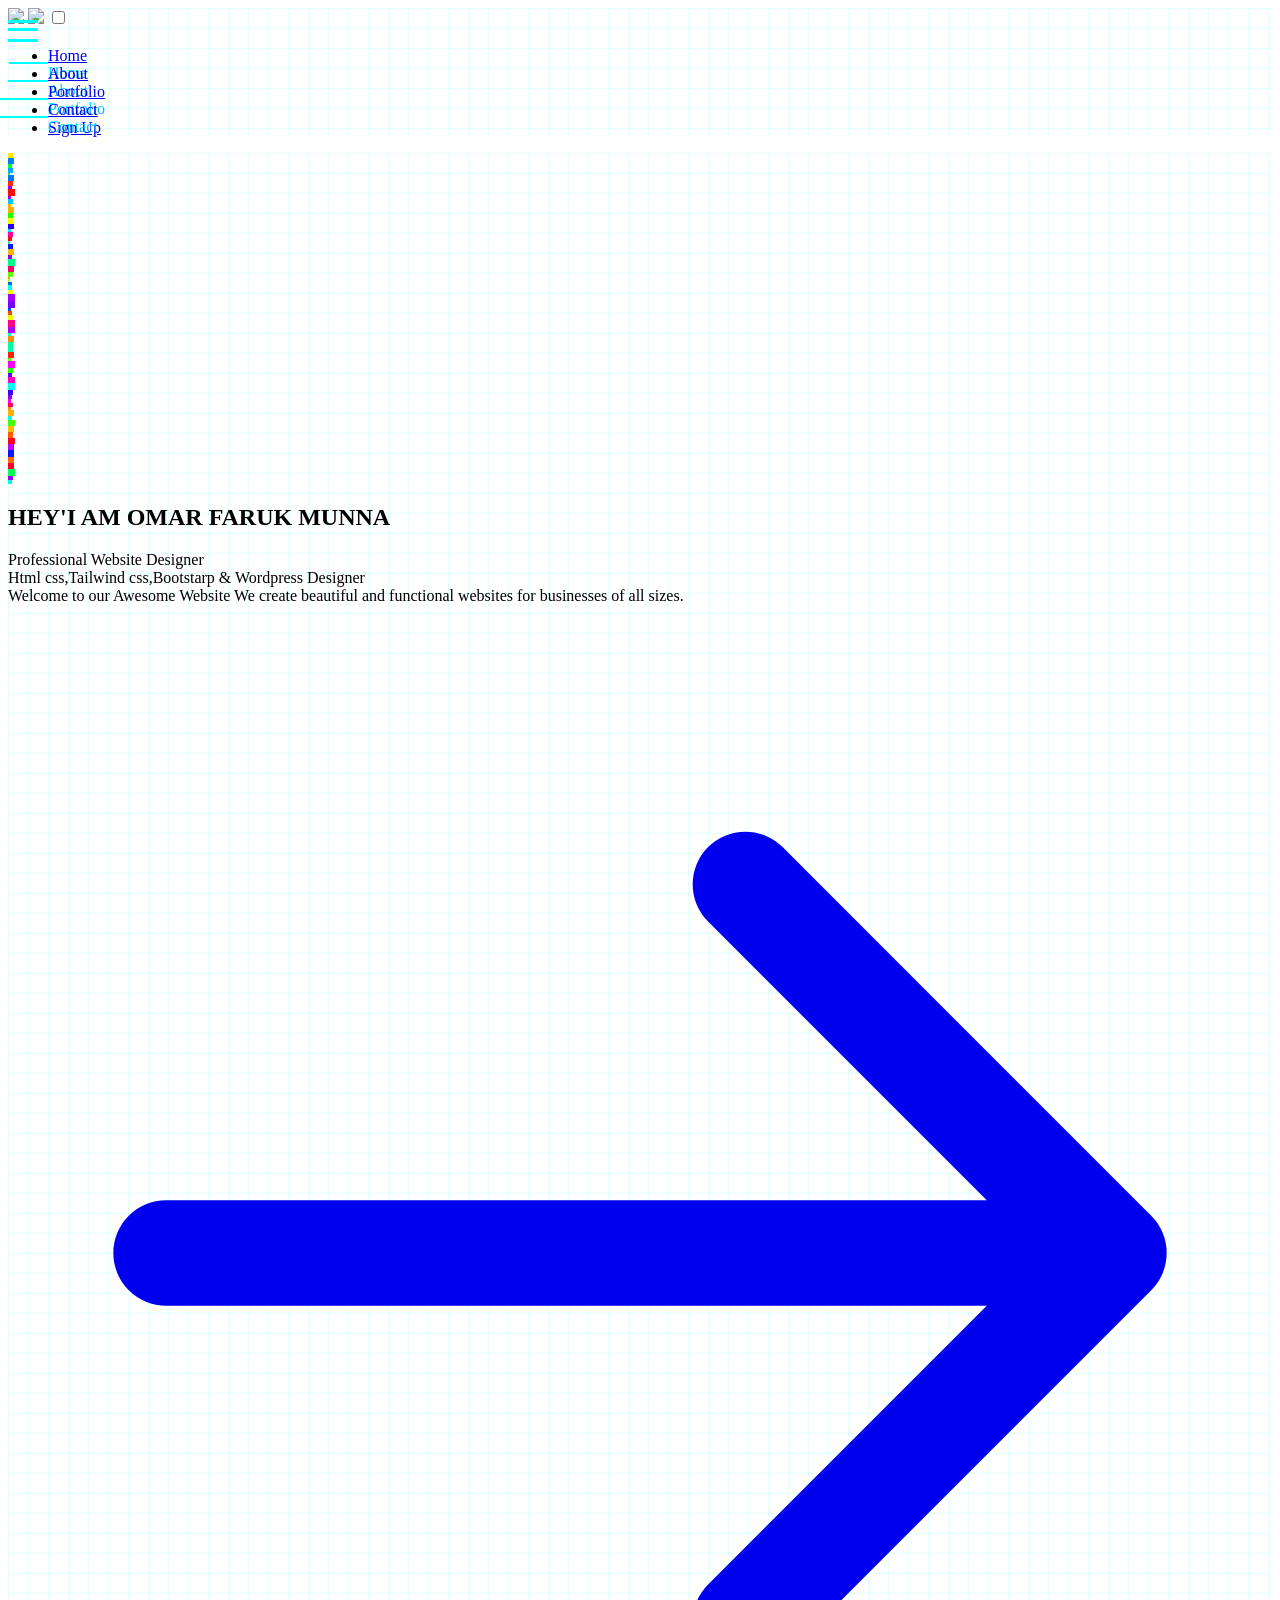
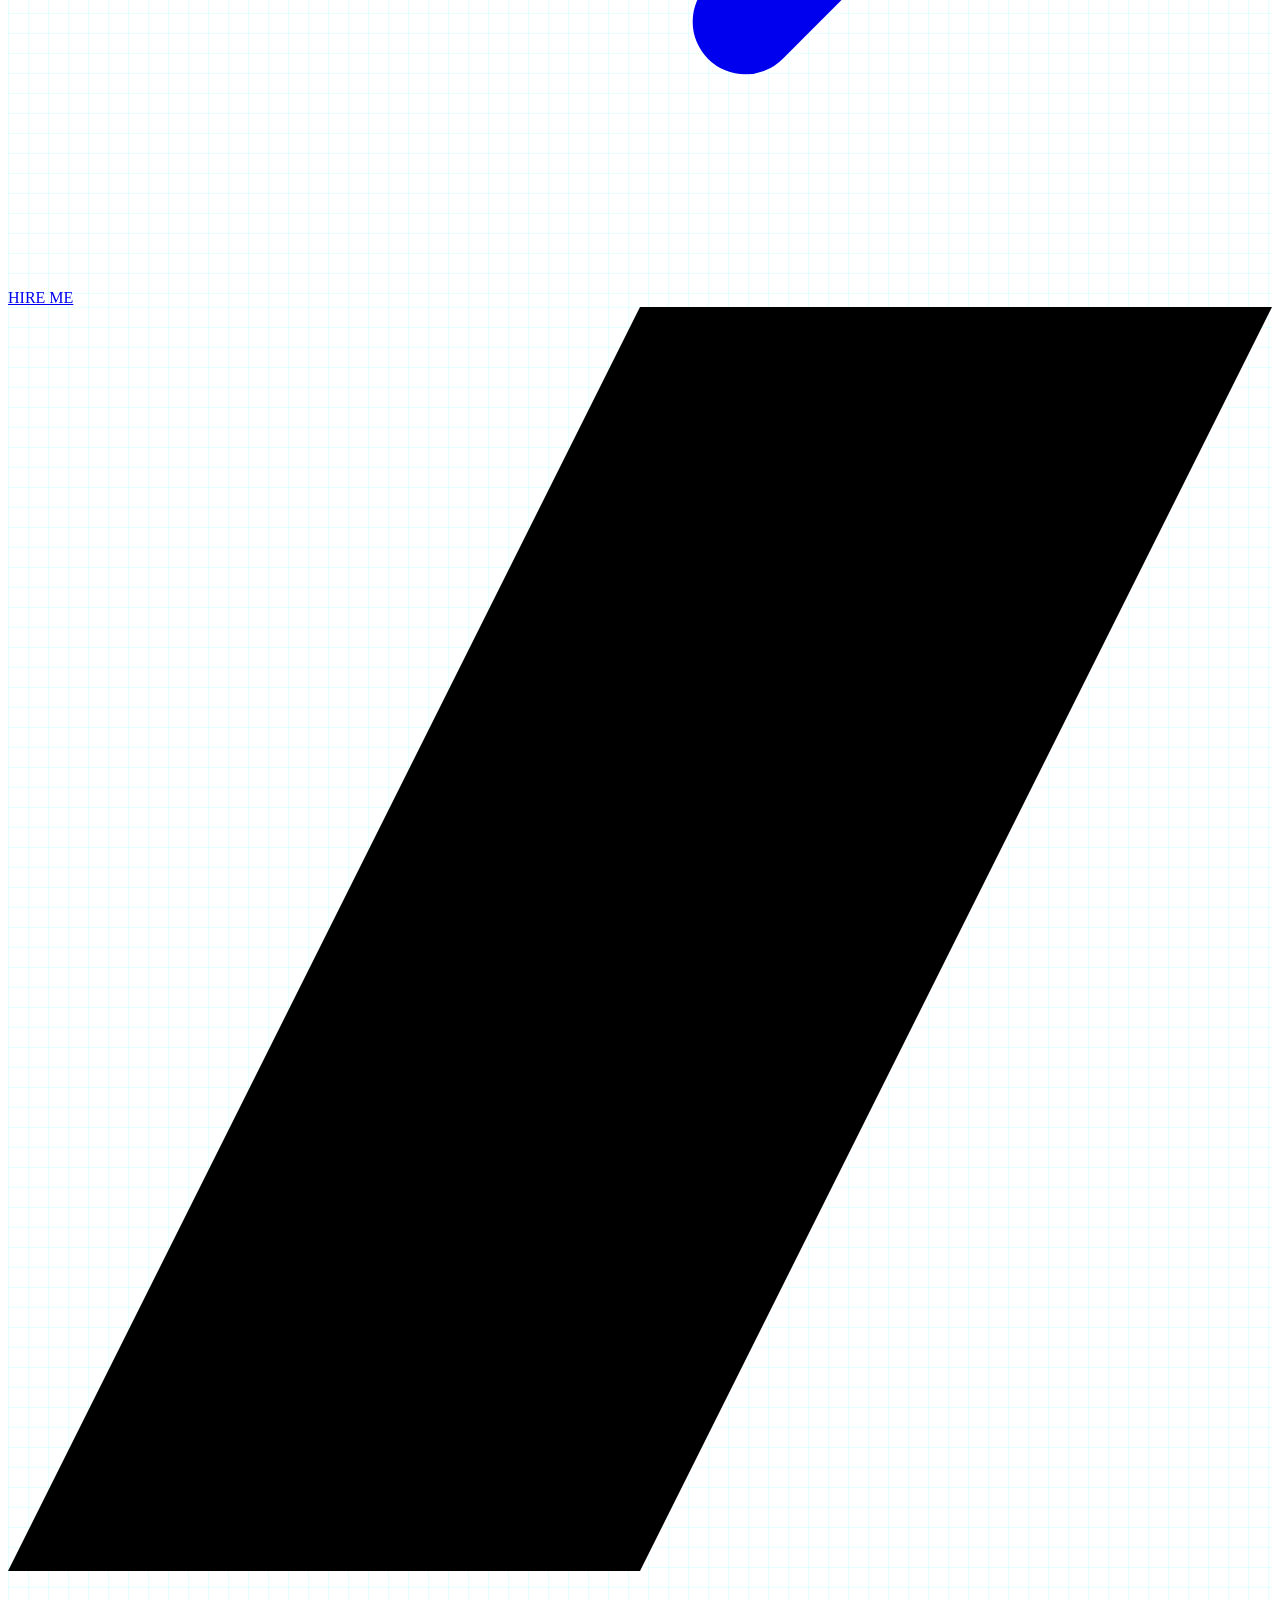
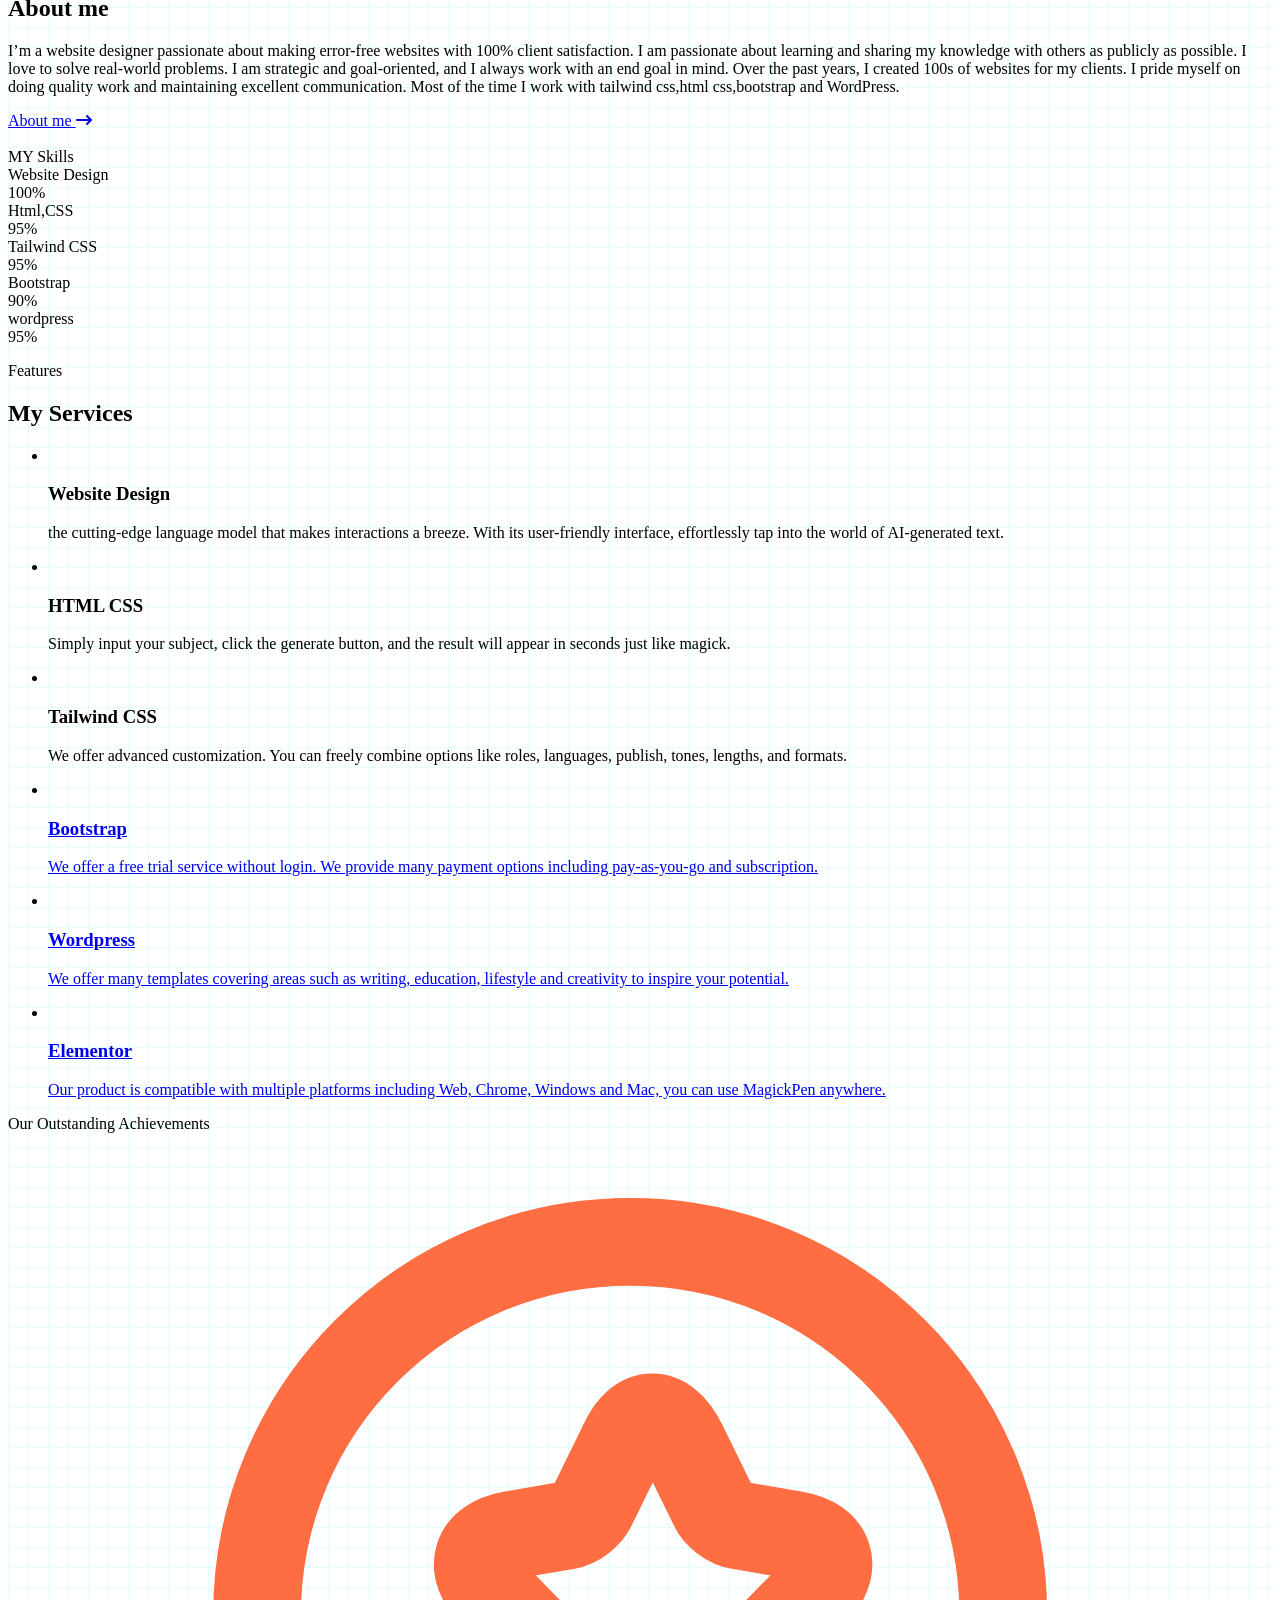
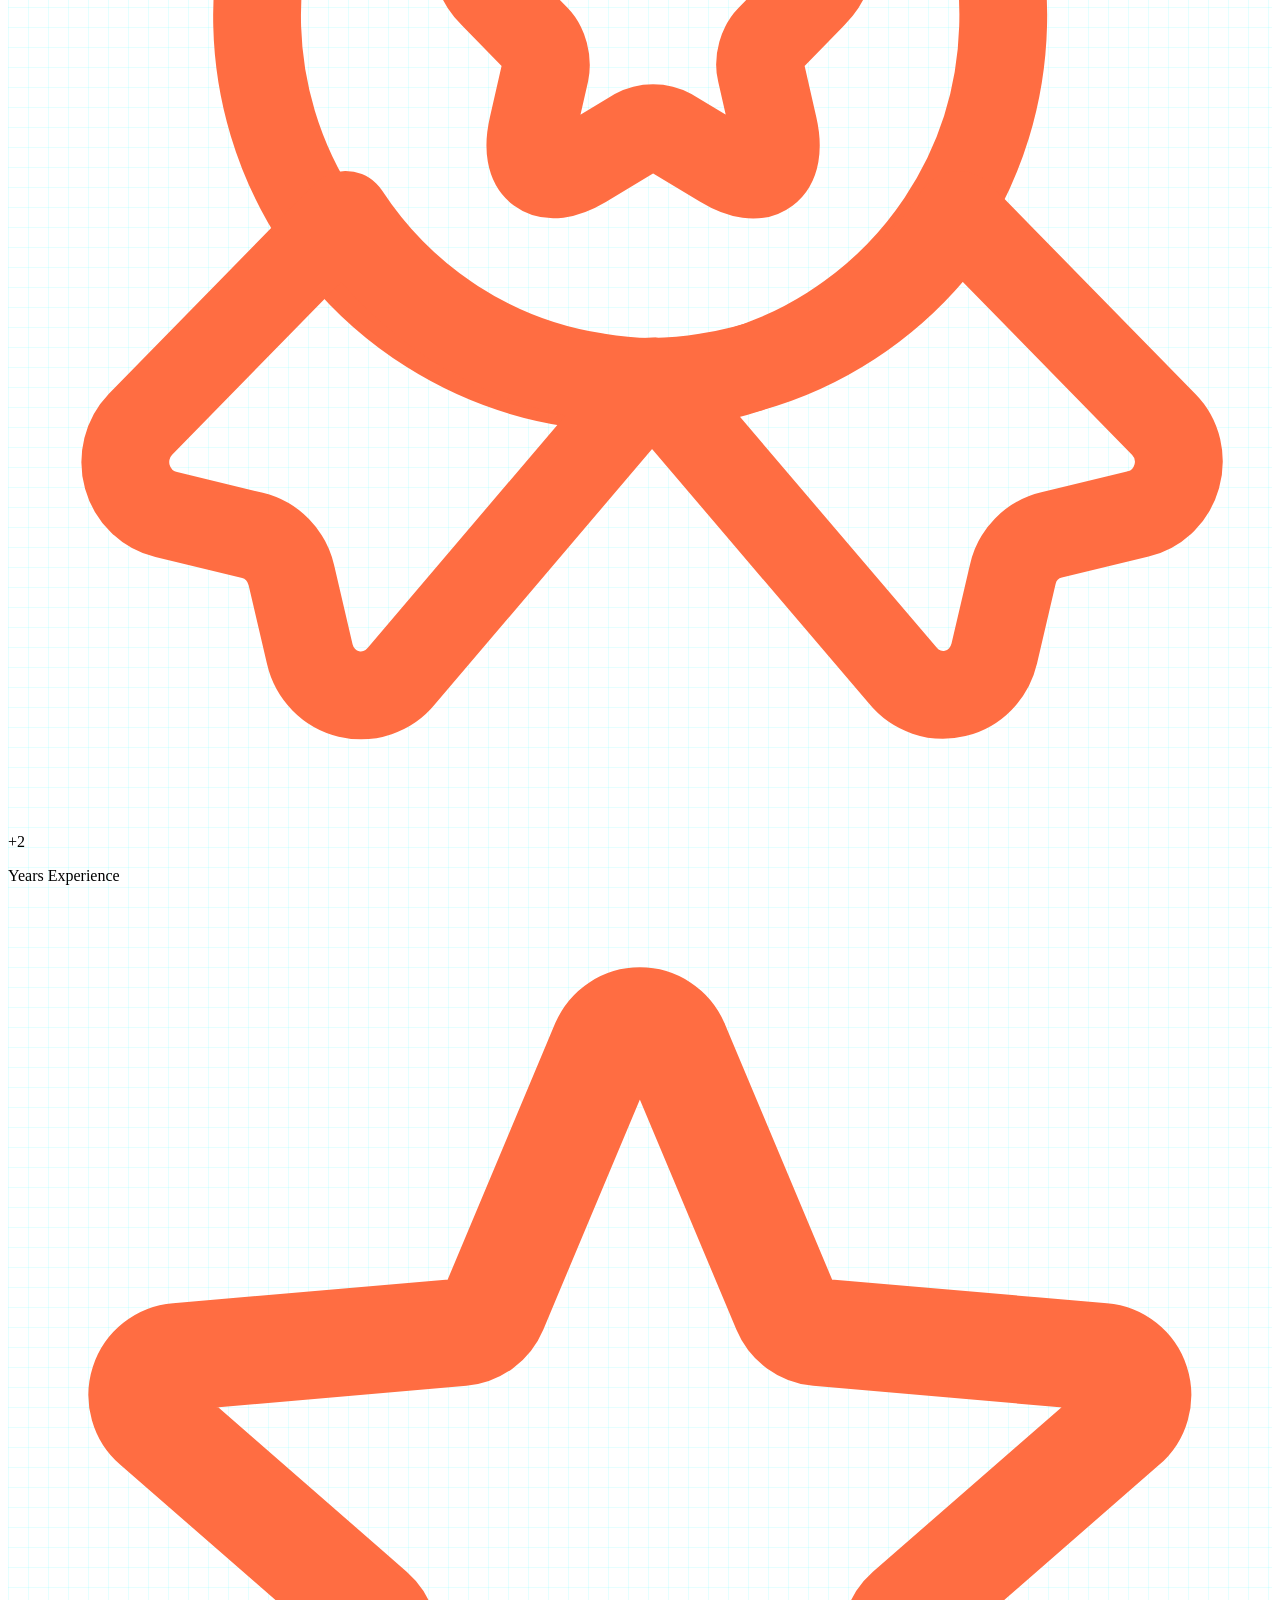
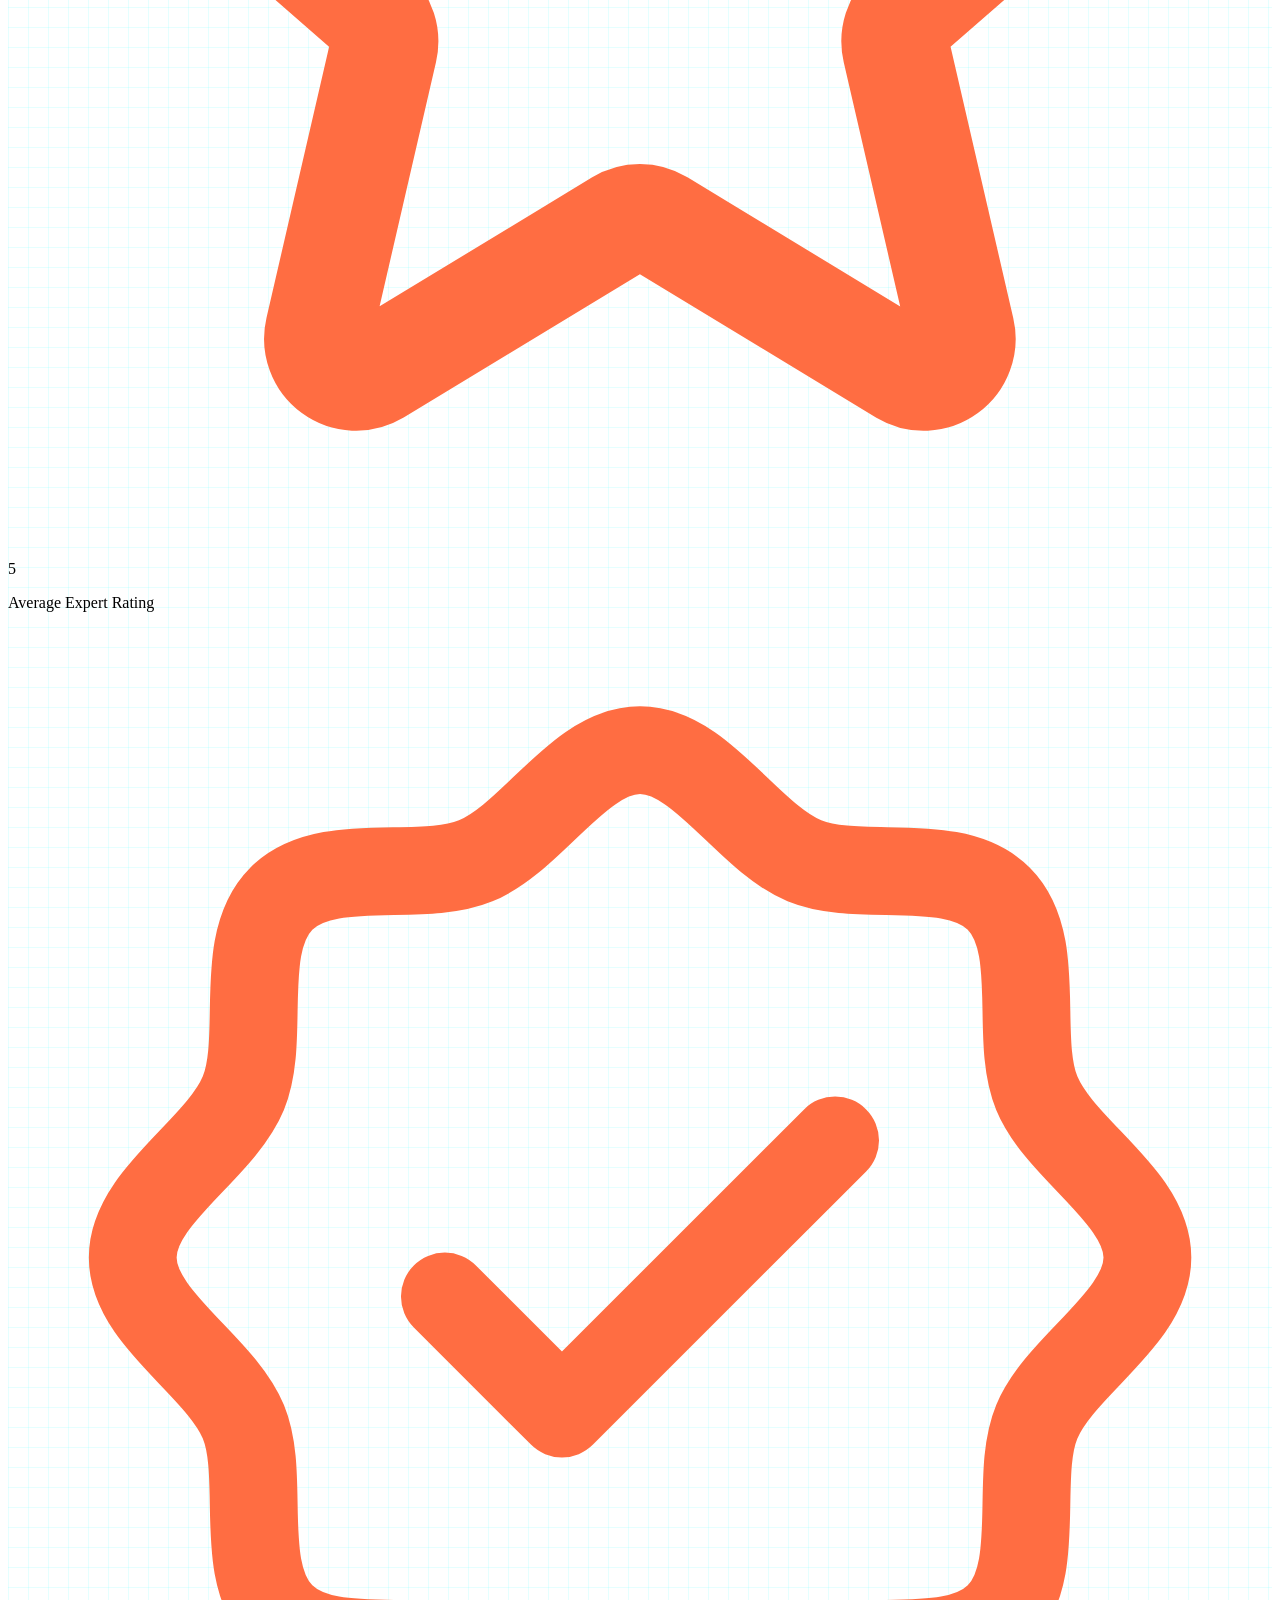
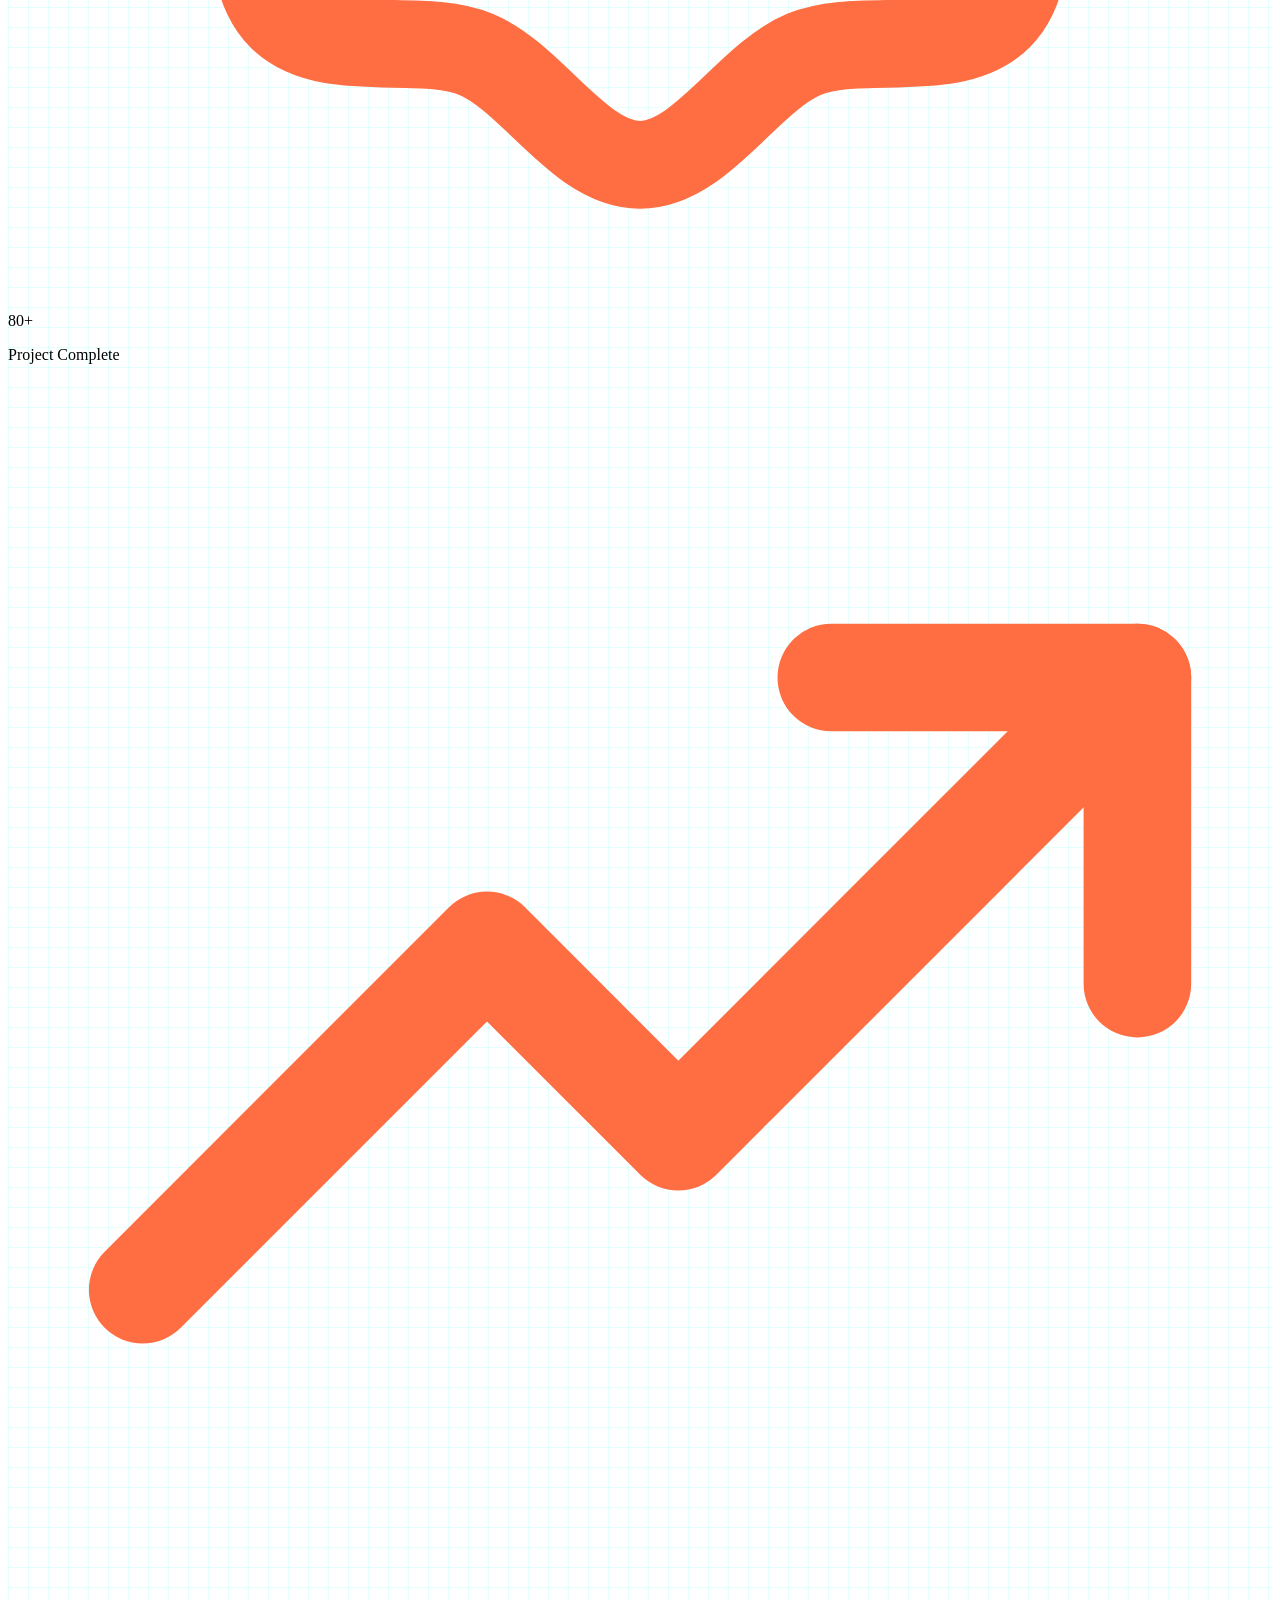
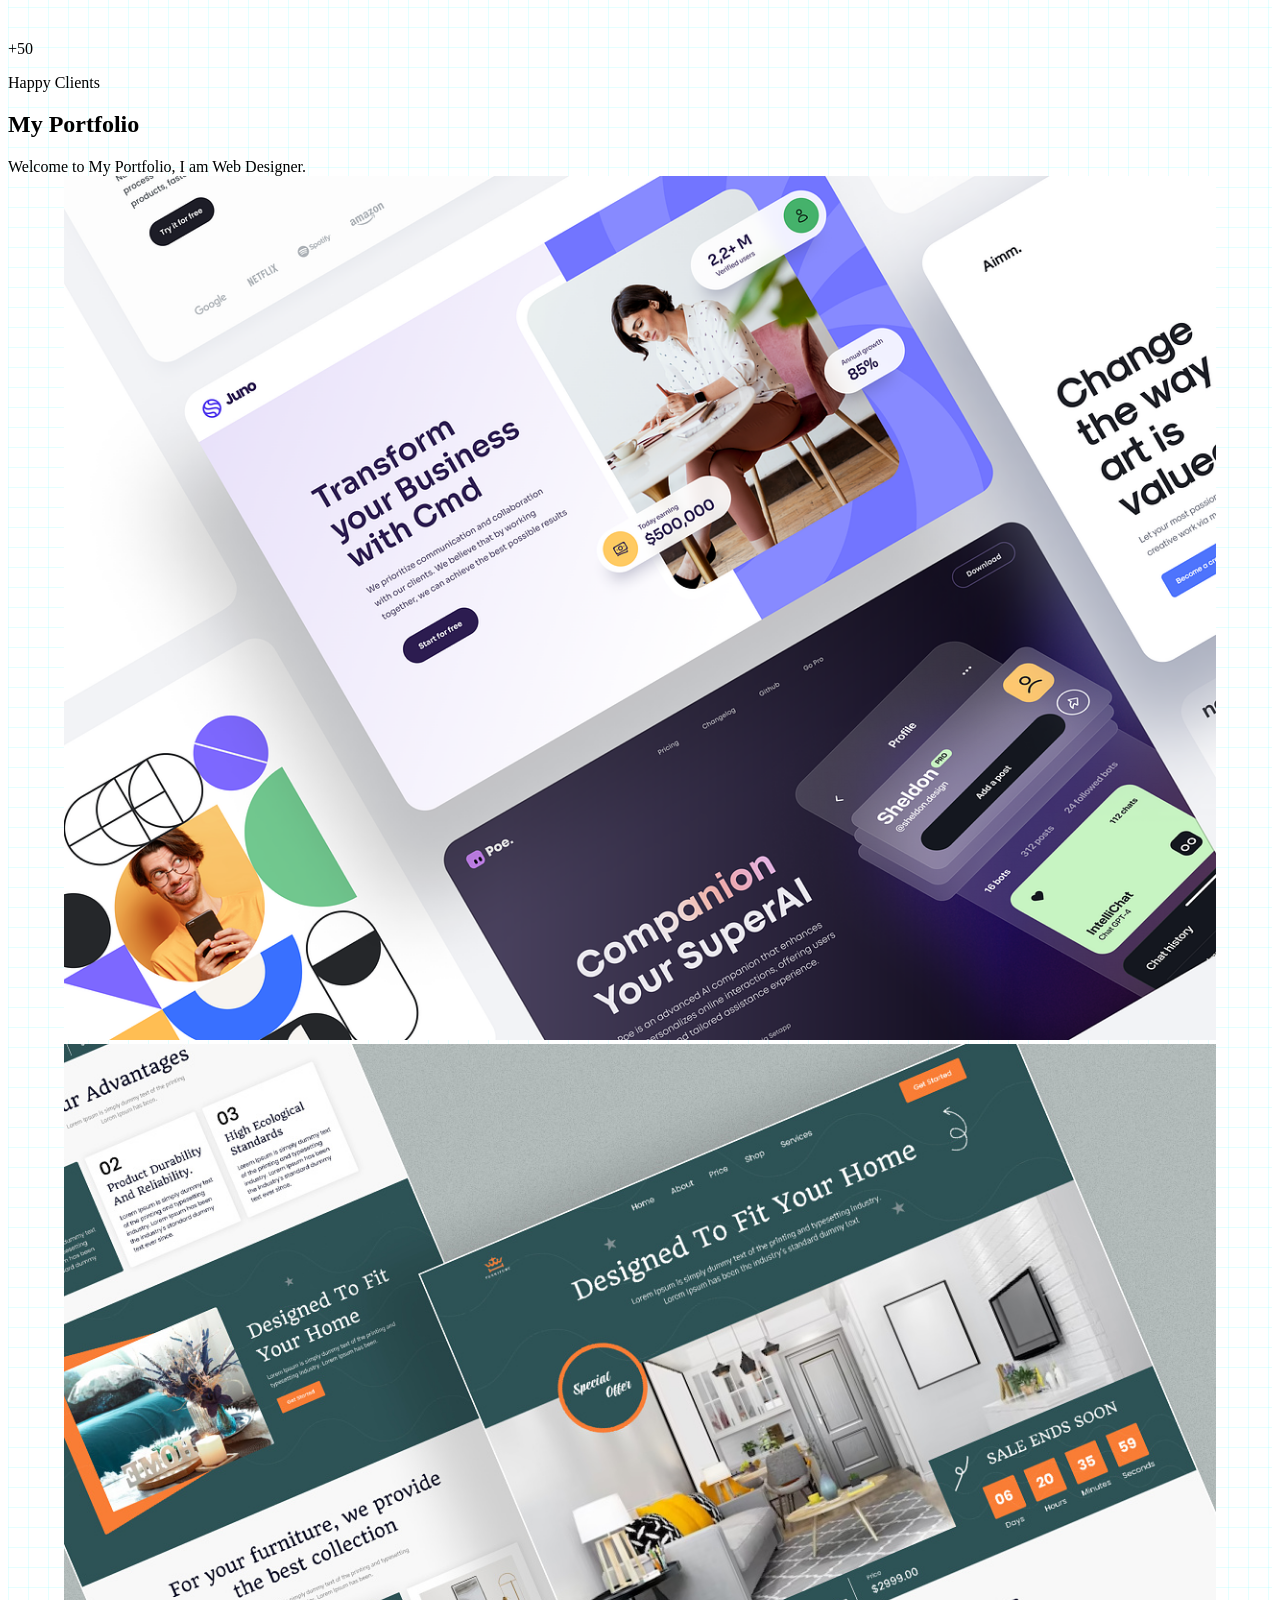
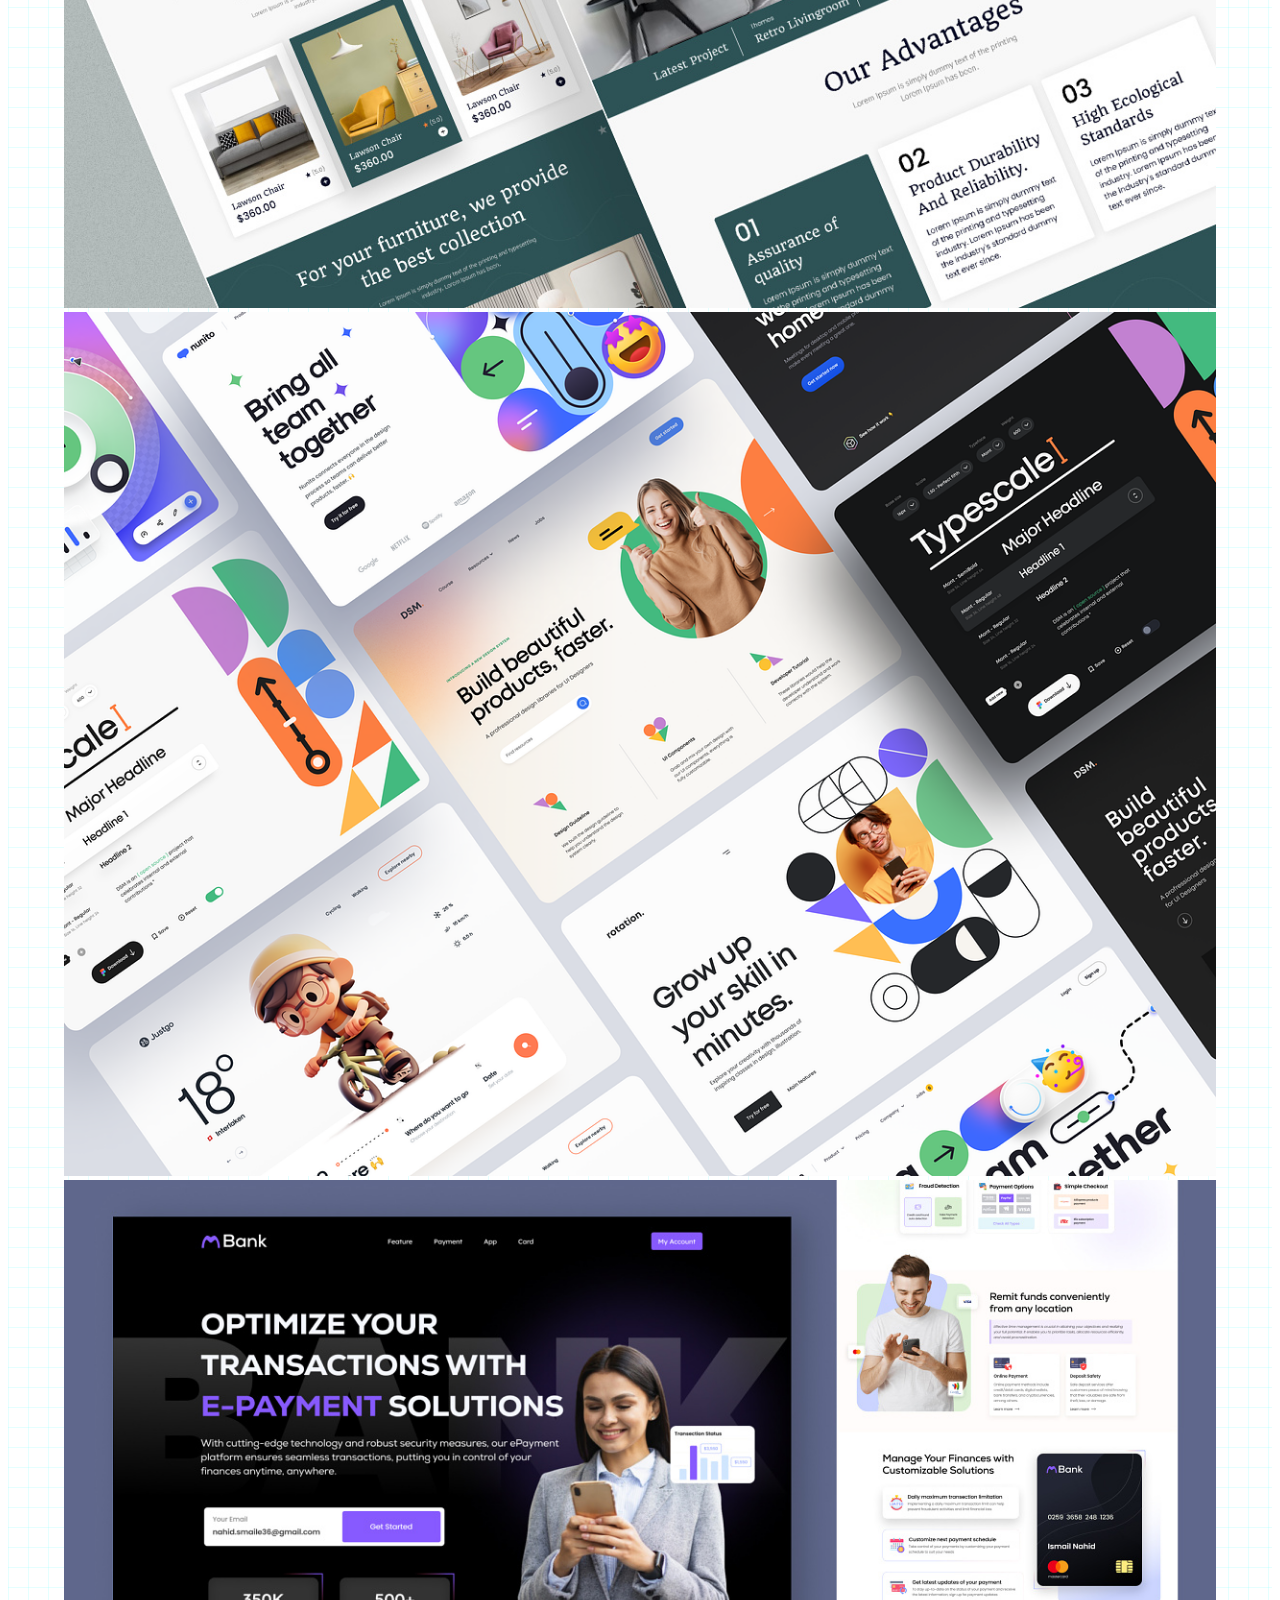
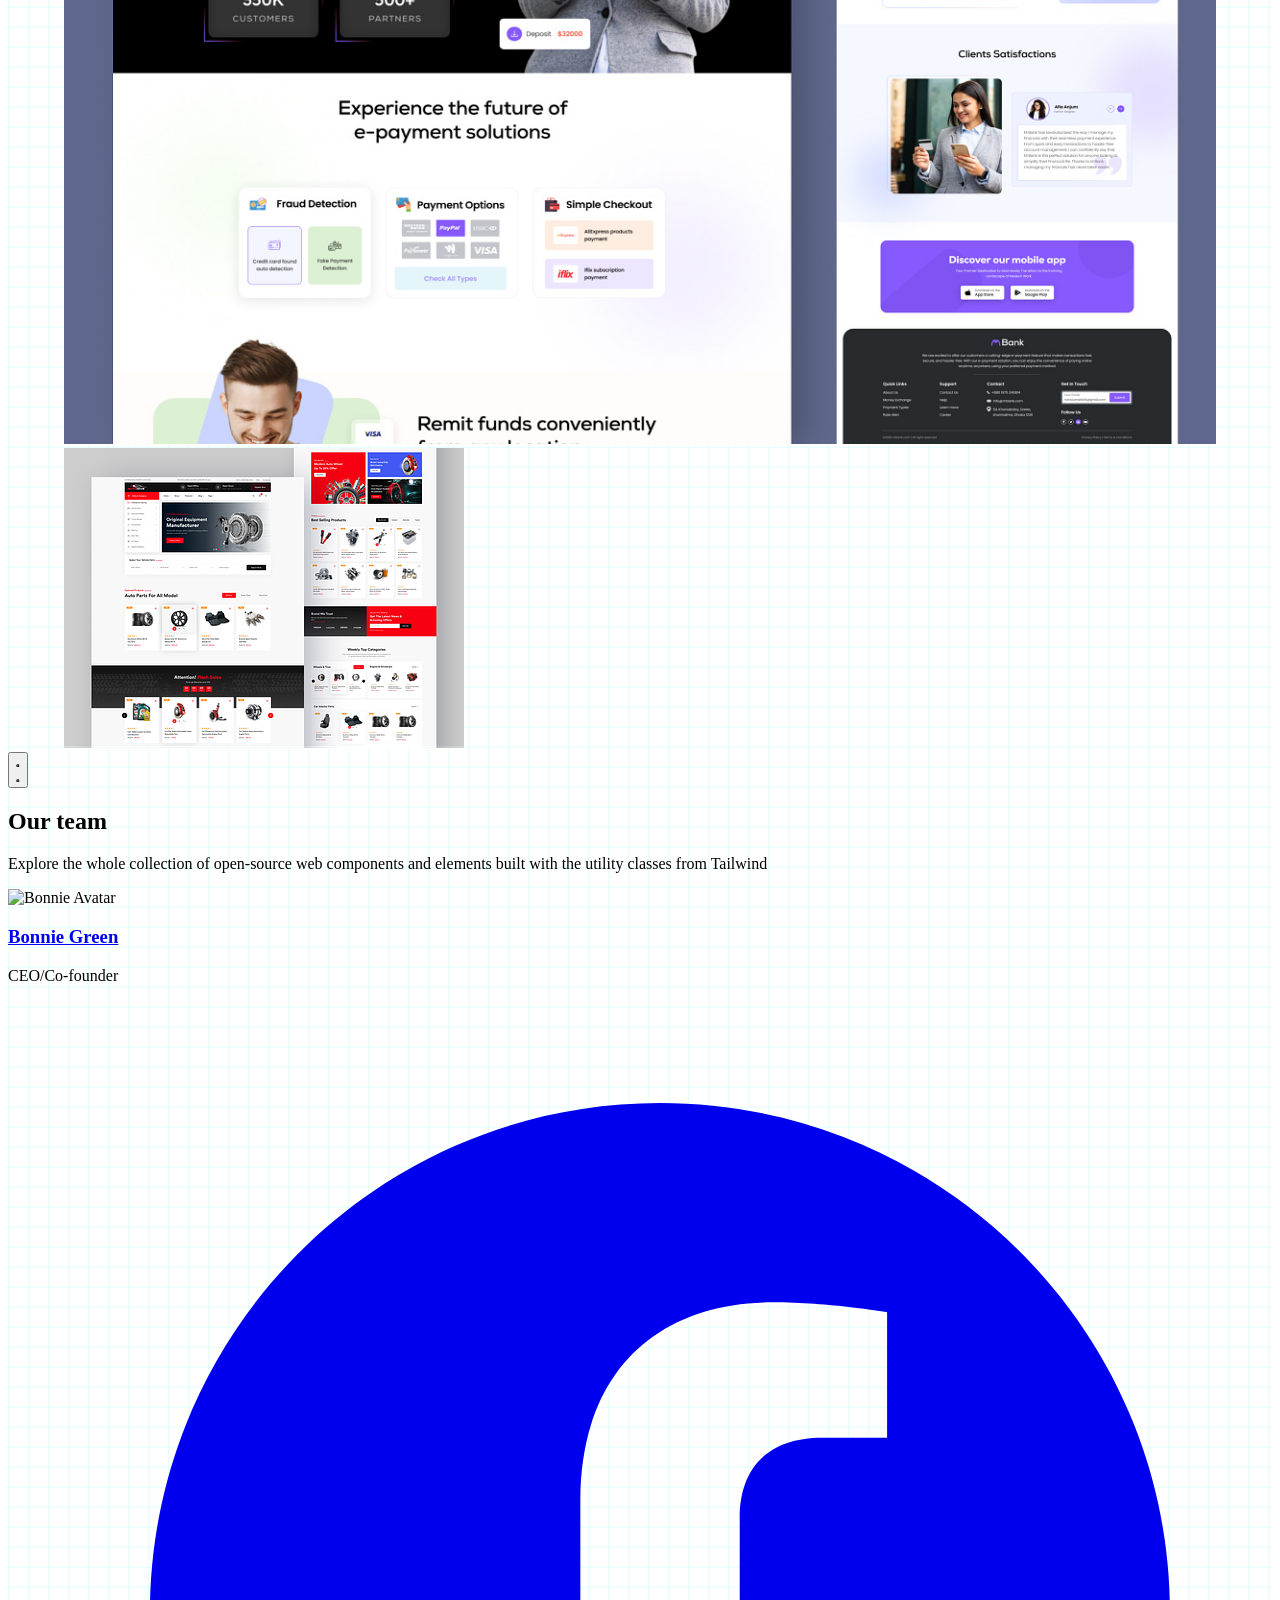
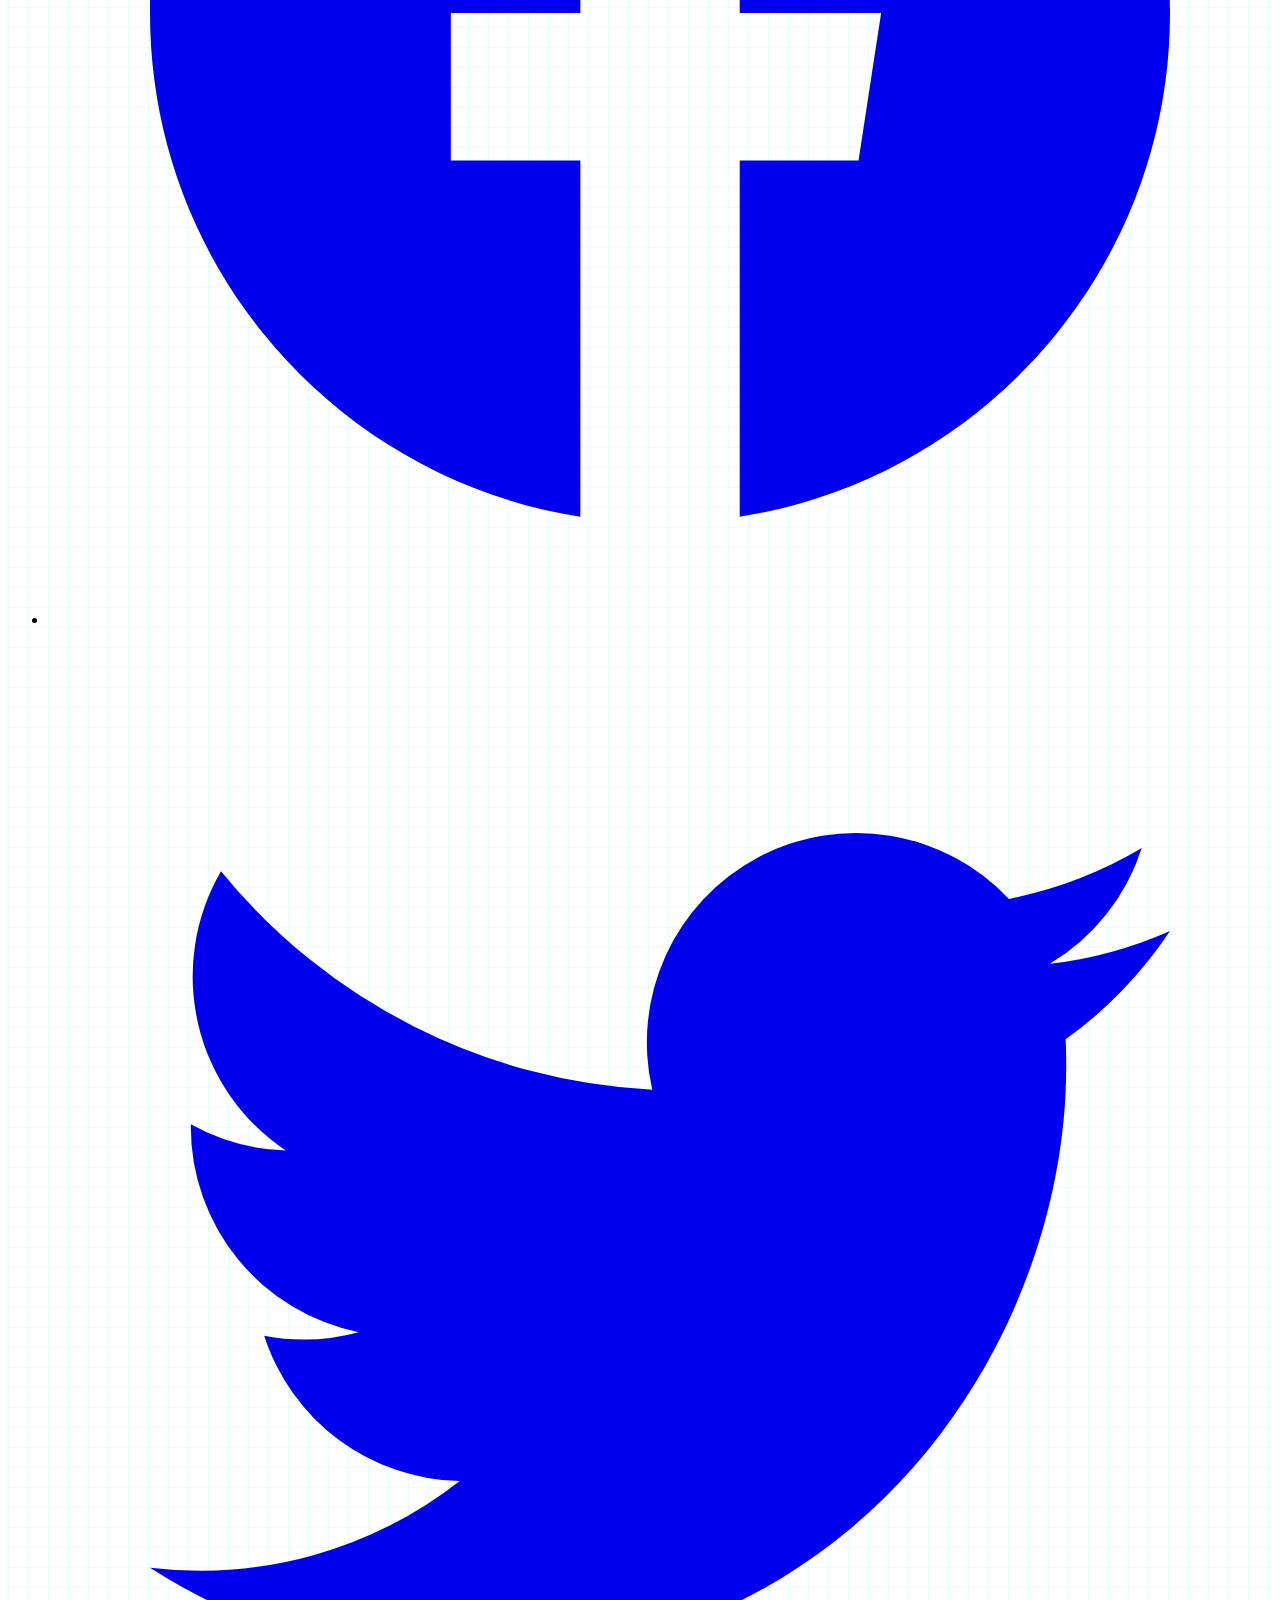
==== commit 577cf947: "file aded" ====
--- a/index.html
+++ b/index.html
@@ -18,661 +18,569 @@
     <script nomodule src="https://unpkg.com/ionicons@7.1.0/dist/ionicons/ionicons.js"></script>
     <link rel="stylesheet" href="https://cdnjs.cloudflare.com/ajax/libs/font-awesome/5.15.3/css/all.min.css">
     <link rel="stylesheet" href="https://cdnjs.cloudflare.com/ajax/libs/font-awesome/6.6.0/css/all.min.css" integrity="sha512-Kc323vGBEqzTmouAECnVceyQqyqdsSiqLQISBL29aUW4U/M7pSPA/gEUZQqv1cwx4OnYxTxve5UMg5GT6L4JJg==" crossorigin="anonymous" referrerpolicy="no-referrer" />
-</head>
-
-
-<style>
-    #check:checked ~ ul{
-            left:0;
-        }
-</style>
-<body>
+
+
+    <!--main menu-->
+    <style>
+      @keyframes neon-pulse {
+            0%, 100% { text-shadow: 0 0 5px #fff, 0 0 10px #fff, 0 0 15px #fff, 0 0 20px #00ffff, 0 0 35px #00ffff, 0 0 40px #00ffff, 0 0 50px #00ffff, 0 0 75px #00ffff; }
+            50% { text-shadow: 0 0 2px #fff, 0 0 5px #fff, 0 0 7px #fff, 0 0 10px #00ffff, 0 0 17px #00ffff, 0 0 20px #00ffff, 0 0 25px #00ffff, 0 0 37px #00ffff; }
+        }
+
+        .neon-text {
+            animation: neon-pulse 1.5s infinite alternate;
+        }
+
+        .bg-animated {
+            background: linear-gradient(-45deg, #000000, #1a1a1a, #000033, #003366);
+            background-size: 400% 400%;
+            animation: gradient 15s ease infinite;
+        }
+
+        @keyframes gradient {
+            0% { background-position: 0% 50%; }
+            50% { background-position: 100% 50%; }
+            100% { background-position: 0% 50%; }
+        }
+
+        .cyber-grid {
+            background-image: linear-gradient(rgba(0, 255, 255, 0.1) 1px, transparent 1px),
+                              linear-gradient(90deg, rgba(0, 255, 255, 0.1) 1px, transparent 1px);
+            background-size: 20px 20px;
+            animation: cyber-grid-move 20s linear infinite;
+        }
+
+        @keyframes cyber-grid-move {
+            0% { background-position: 0 0; }
+            100% { background-position: 20px 20px; }
+        }
+
+        .nav-link {
+            position: relative;
+            overflow: hidden;
+        }
+
+        .nav-link::before {
+            content: '';
+            position: absolute;
+            bottom: 0;
+            left: 0;
+            width: 100%;
+            height: 2px;
+            background-color: #00ffff;
+            transform: translateX(-100%);
+            transition: transform 0.3s ease;
+        }
+
+        .nav-link:hover::before {
+            transform: translateX(0);
+        }
+
+        .nav-link::after {
+            content: attr(data-text);
+            position: absolute;
+            top: 0;
+            left: 0;
+            width: 100%;
+            height: 100%;
+            display: flex;
+            align-items: center;
+            justify-content: center;
+            transform: translateY(100%);
+            background: linear-gradient(to bottom, #00ffff, #0080ff);
+            -webkit-background-clip: text;
+            -webkit-text-fill-color: transparent;
+            transition: transform 0.3s ease;
+        }
+
+        .nav-link:hover::after {
+            transform: translateY(0);
+        }
+
+        .glitch-effect {
+            position: relative;
+        }
+
+        .glitch-effect::before,
+        .glitch-effect::after {
+            content: attr(data-text);
+            position: absolute;
+            top: 0;
+            left: 0;
+            width: 100%;
+            height: 100%;
+            opacity: 0.8;
+        }
+
+        .glitch-effect::before {
+            left: 2px;
+            text-shadow: -2px 0 #ff00de;
+            clip: rect(24px, 550px, 90px, 0);
+            animation: glitch-anim 3s infinite linear alternate-reverse;
+        }
+
+        .glitch-effect::after {
+            left: -2px;
+            text-shadow: -2px 0 #00ffff;
+            clip: rect(85px, 550px, 140px, 0);
+            animation: glitch-anim 2s infinite linear alternate-reverse;
+        }
+
+        @keyframes glitch-anim {
+            0% { clip: rect(39px, 9999px, 71px, 0); }
+            20% { clip: rect(3px, 9999px, 5px, 0); }
+            40% { clip: rect(6px, 9999px, 38px, 0); }
+            60% { clip: rect(13px, 9999px, 43px, 0); }
+            80% { clip: rect(44px, 9999px, 93px, 0); }
+            100% { clip: rect(54px, 9999px, 47px, 0); }
+        }
+
+        #menu-toggle:checked ~ .menu-icon .hamburger {
+            transform: rotate(45deg);
+        }
+
+        #menu-toggle:checked ~ .menu-icon .hamburger::before {
+            transform: translateY(8px) rotate(90deg);
+        }
+
+        #menu-toggle:checked ~ .menu-icon .hamburger::after {
+            transform: translateY(-8px) rotate(90deg);
+        }
+
+        .hamburger,
+        .hamburger::before,
+        .hamburger::after {
+            content: '';
+            display: block;
+            background: #00ffff;
+            height: 3px;
+            width: 30px;
+            transition: transform 0.5s cubic-bezier(0.23, 1, 0.32, 1);
+        }
+
+        .hamburger::before { transform: translateY(-8px); }
+        .hamburger::after { transform: translateY(8px); }
+
+        @media (max-width: 768px) {
+            .menu {
+                position: fixed;
+                top: 60px;
+                left: 0;
+                width: 100%;
+                height: 0;
+                background: rgba(0, 0, 0, 0.9);
+                overflow: hidden;
+                transition: height 0.5s cubic-bezier(0.23, 1, 0.32, 1);
+            }
+
+            #menu-toggle:checked ~ .menu {
+                height: calc(100vh - 60px);
+            }
+        }
+
+        .feature-card {
+            backdrop-filter: blur(10px);
+            background-color: rgba(0, 0, 0, 0.5);
+            border: 1px solid rgba(0, 255, 255, 0.1);
+            transition: all 0.3s ease;
+        }
+
+        .feature-card:hover {
+            transform: translateY(-10px) scale(1.05);
+            box-shadow: 0 0 20px rgba(0, 255, 255, 0.5);
+        }
+
+        .feature-icon {
+            transition: all 0.3s ease;
+        }
+
+        .feature-card:hover .feature-icon {
+            transform: rotate(360deg) scale(1.2);
+        }
+
+        @keyframes float {
+            0%, 100% { transform: translateY(0); }
+            50% { transform: translateY(-20px); }
+        }
+
+        .floating {
+            animation: float 6s ease-in-out infinite;
+        }
+
+        .testimonial-card {
+            background: rgba(0, 0, 0, 0.7);
+            border: 1px solid rgba(0, 255, 255, 0.3);
+            transition: all 0.3s ease;
+        }
+
+        .testimonial-card:hover {
+            transform: translateY(-5px);
+            box-shadow: 0 0 20px rgba(0, 255, 255, 0.3);
+        }
+
+        .neon-border {
+            box-shadow: 0 0 5px #fff, 0 0 10px #fff, 0 0 15px #fff, 0 0 20px #00ffff, 0 0 35px #00ffff, 0 0 40px #00ffff;
+            animation: neon-border-pulse 1.5s infinite alternate;
+        }
+
+        @keyframes neon-border-pulse {
+            0%, 100% { box-shadow: 0 0 5px #fff, 0 0 10px #fff, 0 0 15px #fff, 0 0 20px #00ffff, 0 0 35px #00ffff, 0 0 40px #00ffff; }
+            50% { box-shadow: 0 0 2px #fff, 0 0 5px #fff, 0 0 7px #fff, 0 0 10px #00ffff, 0 0 17px #00ffff, 0 0 20px #00ffff; }
+        }
+  </style>
+<!--main menu-->
+
+  </head>
+
+
+
     
-<nav class="bg-indigo-600 w-full h-20 fixed sticky -top-10 z-50">
-    <input type="checkbox" id="check" hidden >
-    <label for="check" class="float-right text-white text-3xl leading-[80px] mr-10 lg:hidden">
-        <i class="fas fa-bars"></i>
-    </label>
-    
-    <label class="text-white md:leading-[80px] pl-12 md:pl-24 md:text-4xl text-3xl italic"><span class="text-gray-800 font-extrabold">WEBSITE</span><span class="font-extrabold">DESIGNER</span></label>
-    <ul class="float-right mr-10 lg:flex leading-[80px] space-x-4 text-white uppercase rounded fixed lg:relative h-[100vh] lg:h-0 w-[100%]
-    lg:w-fit top-20 lg:top-0 left-[-100%] lg:left-0 transition-all duration-500 lg:transition-none text-center bg-slate-700">
-        
-    <li><a class=" bg-lime-700 rounded-lg duration-500 py-7px px-7px hover:bg-red-400 hover:text-white p-2" href="#">Home</a></li>
-        <li><a class="py-7px px-13px hover:bg-red-400 hover:text-white p-2" href="#">About</a></li>
-        <li><a class="py-7px px-13px hover:bg-red-400 hover:text-white p-2" href="#">Services</a></li>
-        <li><a class="py-7px px-13px hover:bg-red-400 hover:text-white p-2" href="portfolio.html">portfolio</a></li>
-        <li><a class="py-7px px-13px hover:bg-red-400 hover:text-white p-2" href="#">Team</a></li>
-        <li><a class="py-7px px-13px hover:bg-red-400 hover:text-white p-2" href="#">Contact</a></li>
-    </ul>
+<body class="bg-black text-white">
+  
+
+<!-- Navbar -->
+<nav class="bg-animated cyber-grid fixed w-full z-50">
+  <div class="container mx-auto px-16">
+      <div class="flex justify-between items-center py-4 max-sm:-ml-72">
+        <a><img src="img/sr.jpg" class="w-40 h-20 max-sm:h-10 max-sm:hidden rounded-3xl"></a>
+        <a><img src="img/web1.jpg" class="max-sm:inline-block max-sm:w-16 max-sm:h-16 hidden rounded-e-3xl"></a>
+          <input type="checkbox" id="menu-toggle" class="hidden">
+          <label for="menu-toggle" class="menu-icon cursor-pointer md:hidden">
+              <span class="hamburger"></span>
+          </label>
+          <ul class="menu hidden md:flex md:items-center space-x-6">
+              <li><a href="#" class="nav-link" data-text="Home">Home</a></li>
+              <li><a href="#" class="nav-link" data-text="About">About</a></li>
+              <li><a href="#" class="nav-link" data-text="Portfolio">Portfolio</a></li>
+              <li><a href="#" class="nav-link" data-text="Contact">Contact</a></li>
+              <li><a href="#" class="bg-gradient-to-r from-cyan-500 to-blue-500 text-white font-bold py-2 px-4 rounded hover:from-cyan-600 hover:to-blue-600 transition-all duration-300">Sign Up</a></li>
+          </ul>
+      </div>
+  </div>
 </nav>
 
-
-
-
-
-
-<!--Hero-section start-->
-
-<section class="sm:mt-6 lg:mt-8 mt-12 max-w-7xl mx-auto px-4 sm:px-6 lg:px-8 h-screen">
-    
-
-    <div
-        class="my-10 mx-auto max-w-7xl px-4 sm:mt-12 sm:px-6 md:mt-16 lg:mt-20 lg:px-8 xl:mt-28 flex gap-3 lg:flex-justify lg:flex flex-col lg:flex-row">
-        <div class="sm:text-center lg:text-left">
-            <h1 class="text-4xl tracking-tight font-extrabold text-gray-800 sm:text-5xl md:text-6xl">
-                <span class="block xl:inline">Hey' I am Munna</span>
-                <span class="block text-indigo-600 xl:inline text-5xl">Professional Website Designer</span>
-            </h1>
-            <p
-                class="mt-3 text-base text-gray-500 sm:mt-5 sm:text-lg sm:max-w-xl sm:mx-auto md:mt-5 md:text-xl lg:mx-0">
-                
-            Html css,Tailwind css,Bootstarp & Wordpress Designer
-            </p>
-            <!-- Button Section -->
-            <div class="mt-5 sm:mt-8 sm:flex sm:justify-center lg:justify-start">
-                <div class="rounded-md shadow">
-                    <a href="#"
-                        class="w-full flex items-center justify-center px-8 py-3 border border-transparent text-base font-medium rounded-md text-white bg-gray-800 hover:bg-gray-600 md:py-4 md:text-lg md:px-10">
-                        Get started
-                    </a>
-                </div>
-                <div class="mt-3 sm:mt-0 sm:ml-3">
-                    <a href="#"
-                        class="w-full flex items-center justify-center px-8 py-3 border border-transparent text-base font-medium rounded-md text-gray-800 bg-indigo-100 hover:bg-indigo-200 md:py-4 md:text-lg md:px-10">
-                        Hire me
-                    </a>
-                </div>
-            </div>
-            <!-- End of Button Section -->
-        </div>
-
-        <!--   Image Section     -->
-        <div class="lg:inset-y-0 lg:right-0 lg:w-1/2 my-4">
-            <img class="h-56 w-full bg-cover sm:h-72 md:h-96 lg:w-full lg:h-full" src="img/h.png" alt="">
-        </div>
-        <!--   End of Image Section     -->
-    </div>
-   
+<!-- Hero Section -->
+<section class="bg-animated cyber-grid min-h-screen flex items-center justify-center p-4">
+  <div id="particles"></div>
+  <div class="text-center z-10">
+      <h1 class="text-6xl font-bold mb-4 text-black neon-text hover-3d max-sm:text-3xl" data-text="CYBERLINK ACADEMY">HEY'I AM OMAR FARUK MUNNA</h1>
+      <p class="text-5xl text-cyan-300 italic mb-8 max-sm:text-3xl max-sm:font-bold">Professional Website Designer<br>
+         <span class="text-4xl max-sm:text-2xl">Html css,Tailwind css,Bootstarp & Wordpress Designer</span><br><span class="text-[20px] text-white">Welcome to our Awesome Website We create beautiful and functional websites for businesses of all sizes.
+          </span>
+        </p>
+        <a href="#_" class="relative bg-gray-800 inline-flex items-center px-12 py-3 overflow-hidden text-lg font-medium text-white border-2 border-white rounded-full hover:text-white group hover:bg-gray-50">
+          <span class="absolute left-0 block w-full h-0 transition-all bg-indigo-600 opacity-100 group-hover:h-full top-1/2 group-hover:top-0 duration-400 ease"></span>
+          <span class="absolute right-0 flex items-center justify-start w-10 h-10 duration-300 transform translate-x-full group-hover:translate-x-0 ease">
+          <svg class="w-5 h-5" fill="none" stroke="currentColor" viewBox="0 0 24 24" xmlns="http://www.w3.org/2000/svg"><path stroke-linecap="round" stroke-linejoin="round" stroke-width="2" d="M14 5l7 7m0 0l-7 7m7-7H3"></path></svg>
+          </span>
+          <span class="relative">HIRE ME</span>
+          </a>
+  </div>
 </section>
-<!--Hero-section End-->
-
-
-
-
-
-
+
+<!--Hero section End-->
 
 
 
 <!--about section start-->
-<div id="about" class="relative bg-white overflow-hidden bg-gray-800">
-    <div class="max-w-7xl mx-auto lg:-mt-28">
-        <div class="relative z-10 pb-8 bg-white sm:pb-16 md:pb-20 lg:max-w-2xl lg:w-full lg:pb-28 xl:pb-32">
-            <svg class="hidden lg:block absolute right-0 inset-y-0 h-full w-48 text-white transform translate-x-1/2"
-                fill="currentColor" viewBox="0 0 100 100" preserveAspectRatio="none" aria-hidden="true">
-                <polygon points="50,0 100,0 50,100 0,100"></polygon>
-            </svg>
-
-            <div class="pt-1"></div>
-
-            <main class="mt-10 mx-auto max-w-7xl px-4 sm:mt-12 sm:px-6 md:mt-16 lg:mt-20 lg:px-8 xl:mt-28">
-                <div class="sm:text-center lg:text-left">
-                    <h2 class="my-6 text-2xl tracking-tight font-extrabold text-gray-900 sm:text-3xl md:text-4xl">
-                        About me
-                    </h2>
-
-                    <p class="pr-5">
-                        I’m a website designer passionate about making error-free websites with 100% client satisfaction. I am passionate about learning and sharing my knowledge with others as publicly as possible. I love to solve real-world problems. I am strategic and goal-oriented, and I always work with an end goal in mind. Over the past years, I created 100s of websites for my clients. I pride myself on doing quality work and maintaining excellent communication. Most of the time I work with tailwind css,html css,bootstrap and WordPress.
-                    </p>
-                    <a href="#_" class="relative inline-flex items-center justify-center px-10 py-4 mt-10 overflow-hidden font-mono font-medium tracking-tighter text-white bg-gray-800 rounded-lg group">
-                        <span class="absolute w-0 h-0 transition-all duration-500 ease-out bg-green-500 rounded-full group-hover:w-56 group-hover:h-56"></span>
-                        <span class="absolute inset-0 w-full h-full -mt-1 rounded-lg opacity-30 bg-gradient-to-b from-transparent via-transparent to-gray-700"></span>
-                        <span class="relative">About me <i class="fa-solid fa-arrow-right-long"></i></span>
-                        </a>
-
-                        <!--sOCIAL ICON START-->
-
-                        <div class="bg-white w-full h-auto py-8 flex gap-4 flex-wrap">
-                            <button class="group transition-all duration-500 hover:-translate-y-2 cursor-move">
-                            <svg xmlns="http://www.w3.org/2000/svg" width="48" height="48" viewBox="0 0 93 92" fill="none">
-                            <rect x="1.13867" width="91.5618" height="91.5618" rx="15" fill="#337FFF"/>
-                            <path d="M57.4233 48.6403L58.7279 40.3588H50.6917V34.9759C50.6917 32.7114 51.8137 30.4987 55.4013 30.4987H59.1063V23.4465C56.9486 23.1028 54.7685 22.9168 52.5834 22.8901C45.9692 22.8901 41.651 26.8626 41.651 34.0442V40.3588H34.3193V48.6403H41.651V68.671H50.6917V48.6403H57.4233Z" fill="white"/>
-                            </svg>
-                            </button>
-                           <a href="https://www.instagram.com/munna_wordpress_designer708000/"><button class="group transition-all duration-500 hover:-translate-y-2">
-                            <svg xmlns="http://www.w3.org/2000/svg" width="48" height="48" viewBox="0 0 93 92" fill="none">
-                            <rect x="1.13867" width="91.5618" height="91.5618" rx="15" fill="url(#paint0_linear_7092_54439)"/>
-                            <path d="M38.3762 45.7808C38.3762 41.1786 42.1083 37.4468 46.7132 37.4468C51.3182 37.4468 55.0522 41.1786 55.0522 45.7808C55.0522 50.383 51.3182 54.1148 46.7132 54.1148C42.1083 54.1148 38.3762 50.383 38.3762 45.7808ZM33.8683 45.7808C33.8683 52.8708 39.619 58.618 46.7132 58.618C53.8075 58.618 59.5581 52.8708 59.5581 45.7808C59.5581 38.6908 53.8075 32.9436 46.7132 32.9436C39.619 32.9436 33.8683 38.6908 33.8683 45.7808ZM57.0648 32.4346C57.0646 33.0279 57.2404 33.608 57.5701 34.1015C57.8997 34.595 58.3684 34.9797 58.9168 35.2069C59.4652 35.4342 60.0688 35.4939 60.6511 35.3784C61.2334 35.2628 61.7684 34.9773 62.1884 34.5579C62.6084 34.1385 62.8945 33.6041 63.0105 33.0222C63.1266 32.4403 63.0674 31.8371 62.8404 31.2888C62.6134 30.7406 62.2289 30.2719 61.7354 29.942C61.2418 29.6122 60.6615 29.436 60.0679 29.4358H60.0667C59.2708 29.4361 58.5077 29.7522 57.9449 30.3144C57.3821 30.8767 57.0655 31.6392 57.0648 32.4346ZM36.6072 66.1302C34.1683 66.0192 32.8427 65.6132 31.9618 65.2702C30.7939 64.8158 29.9606 64.2746 29.0845 63.4002C28.2083 62.5258 27.666 61.6938 27.2133 60.5266C26.8699 59.6466 26.4637 58.3214 26.3528 55.884C26.2316 53.2488 26.2073 52.4572 26.2073 45.781C26.2073 39.1048 26.2336 38.3154 26.3528 35.678C26.4639 33.2406 26.8731 31.918 27.2133 31.0354C27.668 29.8682 28.2095 29.0354 29.0845 28.1598C29.9594 27.2842 30.7919 26.7422 31.9618 26.2898C32.8423 25.9466 34.1683 25.5406 36.6072 25.4298C39.244 25.3086 40.036 25.2844 46.7132 25.2844C53.3904 25.2844 54.1833 25.3106 56.8223 25.4298C59.2612 25.5408 60.5846 25.9498 61.4677 26.2898C62.6356 26.7422 63.4689 27.2854 64.345 28.1598C65.2211 29.0342 65.7615 29.8682 66.2161 31.0354C66.5595 31.9154 66.9658 33.2406 67.0767 35.678C67.1979 38.3154 67.2221 39.1048 67.2221 45.781C67.2221 52.4572 67.1979 53.2466 67.0767 55.884C66.9656 58.3214 66.5573 59.6462 66.2161 60.5266C65.7615 61.6938 65.2199 62.5266 64.345 63.4002C63.4701 64.2738 62.6356 64.8158 61.4677 65.2702C60.5872 65.6134 59.2612 66.0194 56.8223 66.1302C54.1855 66.2514 53.3934 66.2756 46.7132 66.2756C40.033 66.2756 39.2432 66.2514 36.6072 66.1302ZM36.4001 20.9322C33.7371 21.0534 31.9174 21.4754 30.3282 22.0934C28.6824 22.7316 27.2892 23.5878 25.897 24.977C24.5047 26.3662 23.6502 27.7608 23.0116 29.4056C22.3933 30.9948 21.971 32.8124 21.8497 35.4738C21.7265 38.1394 21.6982 38.9916 21.6982 45.7808C21.6982 52.57 21.7265 53.4222 21.8497 56.0878C21.971 58.7494 22.3933 60.5668 23.0116 62.156C23.6502 63.7998 24.5049 65.196 25.897 66.5846C27.289 67.9732 28.6824 68.8282 30.3282 69.4682C31.9204 70.0862 33.7371 70.5082 36.4001 70.6294C39.0687 70.7506 39.92 70.7808 46.7132 70.7808C53.5065 70.7808 54.3592 70.7526 57.0264 70.6294C59.6896 70.5082 61.5081 70.0862 63.0983 69.4682C64.7431 68.8282 66.1373 67.9738 67.5295 66.5846C68.9218 65.1954 69.7745 63.7998 70.4149 62.156C71.0332 60.5668 71.4575 58.7492 71.5768 56.0878C71.698 53.4202 71.7262 52.57 71.7262 45.7808C71.7262 38.9916 71.698 38.1394 71.5768 35.4738C71.4555 32.8122 71.0332 30.9938 70.4149 29.4056C69.7745 27.7618 68.9196 26.3684 67.5295 24.977C66.1395 23.5856 64.7431 22.7316 63.1003 22.0934C61.5081 21.4754 59.6894 21.0514 57.0284 20.9322C54.3612 20.811 53.5085 20.7808 46.7152 20.7808C39.922 20.7808 39.0687 20.809 36.4001 20.9322Z" fill="white"/>
-                            <defs>
-                              <linearGradient id="paint0_linear_7092_54439" x1="90.9407" y1="91.5618" x2="-0.621143" y2="-2.46459e-06" gradientUnits="userSpaceOnUse">
-                                <stop stop-color="#FBE18A"/>
-                                <stop offset="0.21" stop-color="#FCBB45"/>
-                                <stop offset="0.38" stop-color="#F75274"/>
-                                <stop offset="0.52" stop-color="#D53692"/>
-                                <stop offset="0.74" stop-color="#8F39CE"/>
-                                <stop offset="1" stop-color="#5B4FE9"/>
-                              </linearGradient>
-                            </defs>
-                            </svg>
-                            </button>
-                            </a>
-                            
-                            <button class="group transition-all duration-500 hover:-translate-y-2">
-                            <svg xmlns="http://www.w3.org/2000/svg" width="48" height="48" viewBox="0 0 93 92" fill="none">
-                            <rect x="1.13867" width="91.5618" height="91.5618" rx="15" fill="#00D95F"/>
-                            <path d="M23.5068 66.8405L26.7915 54.6381C24.1425 49.8847 23.3009 44.3378 24.4211 39.0154C25.5413 33.693 28.5482 28.952 32.89 25.6624C37.2319 22.3729 42.6173 20.7554 48.0583 21.1068C53.4992 21.4582 58.6306 23.755 62.5108 27.5756C66.3911 31.3962 68.7599 36.4844 69.1826 41.9065C69.6053 47.3286 68.0535 52.7208 64.812 57.0938C61.5705 61.4668 56.8568 64.5271 51.5357 65.7133C46.2146 66.8994 40.6432 66.1318 35.8438 63.5513L23.5068 66.8405ZM36.4386 58.985L37.2016 59.4365C40.6779 61.4918 44.7382 62.3423 48.7498 61.8555C52.7613 61.3687 56.4987 59.5719 59.3796 56.7452C62.2605 53.9185 64.123 50.2206 64.6769 46.2279C65.2308 42.2351 64.445 38.1717 62.4419 34.6709C60.4388 31.1701 57.331 28.4285 53.6027 26.8734C49.8745 25.3184 45.7352 25.0372 41.8299 26.0736C37.9247 27.11 34.4729 29.4059 32.0124 32.6035C29.5519 35.801 28.2209 39.7206 28.2269 43.7514C28.2237 47.0937 29.1503 50.3712 30.9038 53.2192L31.3823 54.0061L29.546 60.8167L36.4386 58.985Z" fill="white"/>
-                            <path fill-rule="evenodd" clip-rule="evenodd" d="M54.9566 46.8847C54.5093 46.5249 53.9856 46.2716 53.4254 46.1442C52.8651 46.0168 52.2831 46.0186 51.7236 46.1495C50.8831 46.4977 50.3399 47.8134 49.7968 48.4713C49.6823 48.629 49.514 48.7396 49.3235 48.7823C49.133 48.8251 48.9335 48.797 48.7623 48.7034C45.6849 47.5012 43.1055 45.2965 41.4429 42.4475C41.3011 42.2697 41.2339 42.044 41.2557 41.8178C41.2774 41.5916 41.3862 41.3827 41.5593 41.235C42.165 40.6368 42.6098 39.8959 42.8524 39.0809C42.9063 38.1818 42.6998 37.2863 42.2576 36.5011C41.9157 35.4002 41.265 34.42 40.3825 33.6762C39.9273 33.472 39.4225 33.4036 38.9292 33.4791C38.4359 33.5546 37.975 33.7709 37.6021 34.1019C36.9548 34.6589 36.4411 35.3537 36.0987 36.135C35.7562 36.9163 35.5939 37.7643 35.6236 38.6165C35.6256 39.0951 35.6864 39.5716 35.8046 40.0354C36.1049 41.1497 36.5667 42.2144 37.1754 43.1956C37.6145 43.9473 38.0937 44.6749 38.6108 45.3755C40.2914 47.6767 42.4038 49.6305 44.831 51.1284C46.049 51.8897 47.3507 52.5086 48.7105 52.973C50.1231 53.6117 51.6827 53.8568 53.2237 53.6824C54.1018 53.5499 54.9337 53.2041 55.6462 52.6755C56.3588 52.1469 56.9302 51.4518 57.3102 50.6512C57.5334 50.1675 57.6012 49.6269 57.5042 49.1033C57.2714 48.0327 55.836 47.4007 54.9566 46.8847Z" fill="white"/>
-                            </svg>
-                            </button>
-                            
-                            <button class="group transition-all duration-500 hover:-translate-y-2">
-                            <svg xmlns="http://www.w3.org/2000/svg" width="48" height="48" viewBox="0 0 93 93" fill="none">
-                            <rect x="1.13867" y="1" width="91.5618" height="91.5618" rx="15" fill="#006699"/>
-                            <path d="M37.1339 63.4304V40.9068H29.6473V63.4304H37.1346H37.1339ZM33.3922 37.8321C36.0023 37.8321 37.6273 36.1025 37.6273 33.9411C37.5785 31.7304 36.0023 30.0491 33.4418 30.0491C30.8795 30.0491 29.2061 31.7304 29.2061 33.9409C29.2061 36.1023 30.8305 37.8319 33.3431 37.8319H33.3916L33.3922 37.8321ZM41.2777 63.4304H48.7637V50.8535C48.7637 50.1813 48.8125 49.5072 49.0103 49.0271C49.5513 47.6815 50.7831 46.2887 52.8517 46.2887C55.5599 46.2887 56.644 48.354 56.644 51.3822V63.4304H64.1297V50.516C64.1297 43.598 60.4369 40.3787 55.5115 40.3787C51.4733 40.3787 49.6998 42.6357 48.7144 44.173H48.7643V40.9075H41.2781C41.3759 43.0205 41.2775 63.4312 41.2775 63.4312L41.2777 63.4304Z" fill="white"/>
-                            </svg>
-                            </button>
-                            <button class="group transition-all duration-500 hover:-translate-y-2">
-                            <svg xmlns="http://www.w3.org/2000/svg" width="48" height="48" viewBox="0 0 93 93" fill="none">
-                            <rect x="0.138672" y="1" width="91.5618" height="91.5618" rx="15" fill="url(#paint0_radial_7092_54410)"/>
-                            <path fill-rule="evenodd" clip-rule="evenodd" d="M46.4114 21C32.0561 21 20.9307 31.317 20.9307 45.2508C20.9307 52.5396 23.9761 58.8375 28.9338 63.1887C29.3491 63.5559 29.6003 64.0639 29.6208 64.6122L29.7592 69.059C29.8054 70.4775 31.2973 71.398 32.62 70.8296L37.6752 68.6414C38.1058 68.4553 38.5826 68.4201 39.0338 68.5408C41.3563 69.1696 43.8326 69.5016 46.4114 69.5016C60.7668 69.5016 71.8922 59.1846 71.8922 45.2508C71.8922 31.317 60.7668 21 46.4114 21ZM61.7102 39.6572L54.2249 51.3072C53.0354 53.1584 50.4822 53.6211 48.698 52.3082L42.7457 47.9269C42.1971 47.5245 41.4486 47.5295 40.9051 47.9319L32.8661 53.9179C31.7946 54.7177 30.3898 53.4551 31.1127 52.3384L38.598 40.6884C39.7875 38.8372 42.3407 38.3745 44.1248 39.6874L50.0772 44.0687C50.6258 44.4711 51.3743 44.4661 51.9177 44.0637L59.9567 38.0777C61.0283 37.2779 62.433 38.5405 61.7102 39.6572Z" fill="white"/>
-                            <defs>
-                              <radialGradient id="paint0_radial_7092_54410" cx="0" cy="0" r="1" gradientUnits="userSpaceOnUse" gradientTransform="translate(15.4753 92.5593) scale(100.718 100.715)">
-                                <stop stop-color="#0099FF"/>
-                                <stop offset="0.6" stop-color="#A033FF"/>
-                                <stop offset="0.9" stop-color="#FF5280"/>
-                                <stop offset="1" stop-color="#FF7061"/>
-                              </radialGradient>
-                            </defs>
-                            </svg>
-                            </button>
-                            
-                            <a href="omarfarukmunna2023@gmail.com"><button class="group transition-all duration-500 hover:-translate-y-2">
-                            <svg width="48" height="48" viewBox="0 0 92 92" fill="none" xmlns="http://www.w3.org/2000/svg">
-                            <rect x="0.638672" y="0.5" width="90.5618" height="90.5618" rx="14.5" fill="white" stroke="#C4CFE3"/>
-                            <path d="M22.0065 66.1236H30.4893V45.5227L18.3711 36.4341V62.4881C18.3711 64.4997 20.001 66.1236 22.0065 66.1236Z" fill="#4285F4"/>
-                            <path d="M59.5732 66.1236H68.056C70.0676 66.1236 71.6914 64.4937 71.6914 62.4881V36.4341L59.5732 45.5227" fill="#34A853"/>
-                            <path d="M59.5732 29.7693V45.5229L71.6914 36.4343V31.587C71.6914 27.0912 66.5594 24.5282 62.9663 27.2245" fill="#FBBC04"/>
-                            <path d="M30.4893 45.5227V29.769L45.0311 40.6754L59.5729 29.769V45.5227L45.0311 56.429" fill="#EA4335"/>
-                            <path d="M18.3711 31.587V36.4343L30.4893 45.5229V29.7693L27.0962 27.2245C23.4971 24.5282 18.3711 27.0912 18.3711 31.587Z" fill="#C5221F"/>
-                            </svg>
-                            </button>
-                            </a>
-                            </div>
-                                                
-                </div>
-            </main>
-            <!--sOCIAL ICON END-->
-        </div>
-    </div>
-    <div class="lg:absolute lg:inset-y-0 lg:right-0 lg:w-1/2">
-        <img class="h-56 w-56 bg-cover object-top sm:h-72 md:h-96 lg:w-full mt-20 hover:translate-x-1 transition-all duration-500" src="img/av.svg" alt="">
-    </div>
+<div id="about" class="relative  overflow-hidden bg-animated cyber-grid">
+  <div class="max-w-7xl mx-auto">
+      <div class="relative z-10 pb-8 sm:pb-16 md:pb-20 lg:max-w-2xl lg:w-full lg:pb-28 xl:pb-32">
+          <svg class="hidden lg:block absolute right-0 inset-y-0 h-full w-48 text-white transform translate-x-1/2"
+              fill="currentColor" viewBox="0 0 100 100" preserveAspectRatio="none" aria-hidden="true">
+              <polygon points="50,0 100,0 50,100 0,100"></polygon>
+          </svg>
+
+          <div class="pt-1"></div>
+
+          <main class="mt-10 mx-auto max-w-7xl px-4 sm:mt-12 sm:px-6 md:mt-16 lg:mt-20 lg:px-8 xl:mt-28">
+              <div class="sm:text-center lg:text-left">
+                  <h2 class="my-6 text-2xl tracking-tight font-extrabold sm:text-3xl md:text-4xl">
+                      About me
+                  </h2>
+
+                  <p class="pr-5">
+                      I’m a website designer passionate about making error-free websites with 100% client satisfaction. I am passionate about learning and sharing my knowledge with others as publicly as possible. I love to solve real-world problems. I am strategic and goal-oriented, and I always work with an end goal in mind. Over the past years, I created 100s of websites for my clients. I pride myself on doing quality work and maintaining excellent communication. Most of the time I work with tailwind css,html css,bootstrap and WordPress.
+                  </p>
+                  <a href="#_" class="relative inline-flex items-center justify-center px-10 py-4 mt-10 overflow-hidden font-mono font-medium tracking-tighter text-white bg-gray-800 rounded-lg group">
+                      <span class="absolute w-0 h-0 transition-all duration-500 ease-out bg-green-500 rounded-full group-hover:w-56 group-hover:h-56"></span>
+                      <span class="absolute inset-0 w-full h-full -mt-1 rounded-lg opacity-30 bg-gradient-to-b from-transparent via-transparent to-gray-700"></span>
+                      <span class="relative">About me <i class="fa-solid fa-arrow-right-long"></i></span>
+                      </a>
+                      
+      </div>
+  </div>
+  <div class="lg:absolute lg:inset-y-0 lg:right-0 lg:w-1/2">
+      <img class="bg-cover object-top sm:h-72 md:h-96 lg:w-full mt-20 hover:scale-110 transition-all duration-500" src="img/u7.jpg" alt="">
+  </div>
 </div>
 <!--About section End-->
 
 
 
 <!--proggress-bar start-->
-<div class="relative p-4 mt-24 max-w-sm mx-auto">
-    <div><span class="font-bold text-6xl">MY Skills</span></div>
-    <div class="flex mb-2 items-center justify-between mt-28">
-      <div>
-        <span class="text-xs font-semibold inline-block py-1 px-2 uppercase rounded-full text-teal-600 bg-teal-200">
-          Website Design
-        </span>
+<div class="relative p-4 mt-24 max-w-sm mx-auto mt-28">
+  <div class="text-center"><span class="text-center font-display text-3xl font-bold tracking-tight neon-text text-black md:text-4xl">MY Skills</span></div>
+  <div class="flex mb-2 items-center justify-between mt-28">
+    <div>
+      <span class="text-xs font-semibold inline-block py-1 px-2 uppercase rounded-full text-white bg-gray-800">
+        Website Design
+      </span>
+    </div>
+    <div class="text-right">
+      <span class="text-xs font-semibold inline-block text-teal-600">
+        100%
+      </span>
+    </div>
+  </div>
+  <div class="flex rounded-full h-2 bg-gray-200">
+    <div style="width:70%" class="rounded-full bg-teal-500"></div>
+  </div>
+</div>
+
+
+
+<div class="relative p-4 max-w-sm mx-auto">
+  <div class="flex mb-2 items-center justify-between">
+    <div>
+      <span class="text-xs font-semibold inline-block py-1 px-2 uppercase rounded-full text-white bg-gray-800">
+        Html,CSS
+      </span>
+    </div>
+    <div class="text-right">
+      <span class="text-xs font-semibold inline-block text-teal-600">
+        95%
+      </span>
+    </div>
+  </div>
+  <div class="flex rounded-full h-2 bg-gray-200">
+    <div style="width:70%" class="rounded-full bg-teal-500"></div>
+  </div>
+</div>
+
+
+<div class="relative p-4 max-w-sm mx-auto">
+  <div class="flex mb-2 items-center justify-between">
+    <div>
+      <span class="text-xs font-semibold inline-block py-1 px-2 uppercase rounded-full text-white bg-gray-800">
+        Tailwind CSS
+      </span>
+    </div>
+    <div class="text-right">
+      <span class="text-xs font-semibold inline-block text-teal-600">
+        95%
+      </span>
+    </div>
+  </div>
+  <div class="flex rounded-full h-2 bg-gray-200">
+    <div style="width:70%" class="rounded-full bg-teal-500"></div>
+  </div>
+</div>
+
+
+<div class="relative p-4 max-w-sm mx-auto">
+  <div class="flex mb-2 items-center justify-between">
+    <div>
+      <span class="text-xs font-semibold inline-block py-1 px-2 uppercase rounded-full text-white bg-gray-800">
+        Bootstrap
+      </span>
+    </div>
+    <div class="text-right">
+      <span class="text-xs font-semibold inline-block text-teal-600">
+        90%
+      </span>
+    </div>
+  </div>
+  <div class="flex rounded-full h-2 bg-gray-200">
+    <div style="width:70%" class="rounded-full bg-teal-500"></div>
+  </div>
+</div>
+
+
+<div class="relative p-4 max-w-sm mx-auto">
+  <div class="flex mb-2 items-center justify-between">
+    <div>
+      <span class="text-xs font-semibold inline-block py-1 px-2 uppercase rounded-full text-white bg-gray-800">
+        wordpress
+      </span>
+    </div>
+    <div class="text-right">
+      <span class="text-xs font-semibold inline-block text-teal-600">
+        95%
+      </span>
+    </div>
+  </div>
+  <div class="flex rounded-full h-2 bg-gray-200">
+    <div style="width:70%" class="rounded-full bg-teal-500"></div>
+  </div>
+</div>
+
+
+<!--progress-bar End-->
+
+
+<!--Service section start-->
+
+<div class="px-2 py-10 mt-28 mb-16">
+
+  <div id="features" class="mx-auto max-w-6xl">
+    <p class="text-center text-base font-semibold leading-7 text-white">Features</p>
+    <h2 class="text-center font-display text-3xl font-bold tracking-tight neon-text text-black md:text-4xl">
+      My Services
+    </h2>
+    <ul class="mt-16 grid grid-cols-1 gap-6 text-center text-slate-700 md:grid-cols-3">
+      <li class="rounded-xl bg-white px-6 py-8 shadow-sm hover:bg-[#711bce]">
+
+        <img src="https://www.svgrepo.com/show/530438/ddos-protection.svg" alt="" class="mx-auto h-10 w-10">
+        <h3 class="my-3 font-display font-medium text-gray-800">Website Design</h3>
+        <p class="mt-1.5 text-sm leading-6 text-[#968d8d]">
+          the cutting-edge language model that makes interactions a breeze. With its user-friendly interface,
+          effortlessly tap into the world of AI-generated text.
+        </p>
+
+      </li>
+      <li class="rounded-xl bg-white px-6 py-8 shadow-sm  hover:bg-[#711bce]">
+
+        <img src="https://www.svgrepo.com/show/530442/port-detection.svg"
+                alt="" class="mx-auto h-10 w-10">
+        <h3 class="my-3 font-display font-medium text-gray-800">HTML CSS</h3>
+        <p class="mt-1.5 text-sm leading-6 text-[#968d8d]">
+          Simply input your subject, click the generate button, and the result will appear in seconds just like
+          magick.
+        </p>
+
+      </li>
+      <li class="rounded-xl bg-white px-6 py-8 shadow-sm  hover:bg-[#711bce]">
+        <img src="https://www.svgrepo.com/show/530444/availability.svg" alt="" class="mx-auto h-10 w-10">
+        <h3 class="my-3 font-display font-medium text-gray-800">Tailwind CSS</h3>
+        <p class="mt-1.5 text-sm leading-6 text-[#968d8d]">
+          We offer advanced customization. You can freely combine options like roles, languages, publish, tones,
+          lengths,
+          and formats.
+        </p>
+
+      </li>
+      <li class="rounded-xl bg-[#f0f2f5] px-6 py-8 shadow-sm  hover:bg-[#711bce]">
+        <a href="/pricing" class="group">
+          <img src="https://www.svgrepo.com/show/530440/machine-vision.svg" alt="" class="mx-auto h-10 w-10">
+          <h3 class="my-3 font-display font-medium text-gray-800">Bootstrap</h3>
+          <p class="mt-1.5 text-sm leading-6 text-[#968d8d]">We offer a free trial service without login. We
+            provide
+            many payment options including pay-as-you-go and subscription.</p>
+        </a>
+      </li>
+      <li class="rounded-xl bg-white px-6 py-8 shadow-sm  hover:bg-[#711bce]">
+        <a href="/templates" class="group">
+          <img src="https://www.svgrepo.com/show/530450/page-analysis.svg" alt="" class="mx-auto h-10 w-10">
+          <h3 class="my-3 font-display font-medium text-gray-800">
+            Wordpress
+          </h3>
+          <p class="mt-1.5 text-sm leading-6 text-[#968d8d]">We offer many templates covering areas such as
+            writing,
+            education, lifestyle and creativity to inspire your potential. </p>
+        </a>
+      </li>
+      <li class="rounded-xl bg-white px-6 py-8 shadow-sm  hover:bg-[#711bce]">
+        <a href="/download" class="group">
+          <img src="https://www.svgrepo.com/show/530453/mail-reception.svg" alt="" class="mx-auto h-10 w-10">
+          <h3 class="my-3 font-display font-medium text-gray-800">Elementor</h3>
+          <p class="mt-1.5 text-sm leading-6 text-[#968d8d]">Our product is compatible with multiple platforms
+            including Web, Chrome, Windows and Mac, you can use MagickPen anywhere.</p>
+        </a>
+      </li>
+    </ul>
+  </div>
+
+  <div>
+<!--Servise section end-->
+
+<!--Project achivement-->
+
+<section class="flex flex-col mt-28">
+  <p class="w-full text-center neon-text text-black text-4xl font-bold font-manrope leading-normal">Our Outstanding Achievements</p>
+  <div
+    class="mt-10 grid grid-cols-2 lg:grid-cols-4 gap-y-5 lg:gap-y-0 gap-x-5 place-items-center w-full mx-auto max-w-7xl px-5">
+    <div
+      class="flex flex-col justify-center items-center bg-[#FFF6F3] px-4 h-[126px] w-[100%] md:w-[281px] md:h-[192px] rounded-lg justify-self-center">
+      <div class="flex flex-row justify-center items-center">
+        <svg class="w-[35px] h-[35px] md:w-[50px] md:h-[50px]" viewBox="0 0 50 50" fill="none"
+          xmlns="http://www.w3.org/2000/svg">
+          <path
+            d="M39.37 18.432c0 3.058-.906 5.862-2.466 8.203a14.728 14.728 0 0 1-10.079 6.367c-.717.127-1.455.19-2.214.19-.759 0-1.497-.063-2.214-.19a14.728 14.728 0 0 1-10.078-6.368 14.692 14.692 0 0 1-2.467-8.202c0-8.16 6.6-14.76 14.76-14.76s14.759 6.6 14.759 14.76Z"
+            stroke="#FF6D42" stroke-width="3.473" stroke-linecap="round" stroke-linejoin="round"></path>
+          <path
+            d="m44.712 38.17-3.431.83a2.063 2.063 0 0 0-1.539 1.572l-.728 3.122c-.09.384-.281.734-.554 1.012a2.068 2.068 0 0 1-.992.564c-.375.09-.768.073-1.134-.052a2.078 2.078 0 0 1-.938-.653l-9.92-11.64-9.92 11.661a2.078 2.078 0 0 1-.938.653 2.038 2.038 0 0 1-1.134.052 2.067 2.067 0 0 1-.992-.563 2.137 2.137 0 0 1-.554-1.012l-.728-3.123a2.13 2.13 0 0 0-.55-1.01 2.06 2.06 0 0 0-.988-.562L6.24 38.19a2.073 2.073 0 0 1-.956-.533 2.14 2.14 0 0 1-.563-.953 2.175 2.175 0 0 1-.015-1.113c.091-.366.276-.7.536-.97l8.11-8.284a14.672 14.672 0 0 0 4.307 4.281 14.34 14.34 0 0 0 5.634 2.134 12.29 12.29 0 0 0 2.183.191c.749 0 1.477-.063 2.184-.19 4.138-.617 7.694-3.017 9.94-6.416l8.11 8.285c1.144 1.147.583 3.165-.998 3.547Zm-18.03-26.532 1.227 2.507c.167.34.603.68.998.743l2.226.383c1.414.233 1.747 1.296.727 2.336l-1.726 1.764c-.29.297-.457.87-.353 1.295l.499 2.188c.395 1.721-.5 2.4-1.996 1.487l-2.08-1.253a1.434 1.434 0 0 0-1.372 0l-2.08 1.253c-1.497.892-2.392.234-1.996-1.487l.499-2.188c.083-.403-.063-.998-.354-1.295l-1.726-1.764c-1.019-1.04-.686-2.081.728-2.336l2.225-.383c.375-.063.811-.403.977-.743l1.227-2.507c.604-1.36 1.685-1.36 2.35 0Z"
+            stroke="#FF6D42" stroke-width="3.473" stroke-linecap="round" stroke-linejoin="round"></path>
+        </svg>
+        <p class="font-bold text-3xl sm:text-4xl lg:text-5xl leading-9 text-black ml-2">+2</p>
       </div>
-      <div class="text-right">
-        <span class="text-xs font-semibold inline-block text-teal-600">
-          100%
-        </span>
+      <p class="font-medium text-black sm:text-lg leading-6 mt-3 md:mt-6 text-center">Years Experience</p>
+    </div>
+    <div
+      class="flex flex-col justify-center items-center bg-[#FFF6F3] px-4 h-[126px] w-[100%] md:w-[281px] md:h-[192px] rounded-lg justify-self-center">
+      <div class="flex flex-row justify-center items-center">
+        <svg class="w-[35px] h-[35px] md:w-[50px] md:h-[50px]" viewBox="0 0 51 50" fill="none"
+          xmlns="http://www.w3.org/2000/svg">
+          <g clip-path="url(#a)">
+            <path
+              d="m26.91 5.776 4.483 10.683a1.544 1.544 0 0 0 1.287.942l11.474.992a1.544 1.544 0 0 1 .876 2.715L36.325 28.7a1.559 1.559 0 0 0-.49 1.523l2.61 11.296a1.544 1.544 0 0 1-2.295 1.677l-9.86-5.982a1.53 1.53 0 0 0-1.59 0l-9.861 5.982a1.544 1.544 0 0 1-2.295-1.677l2.609-11.296a1.56 1.56 0 0 0-.49-1.523l-8.705-7.593a1.544 1.544 0 0 1 .876-2.715l11.474-.992a1.544 1.544 0 0 0 1.287-.942l4.483-10.683a1.544 1.544 0 0 1 2.833 0Z"
+              stroke="#FF6D42" stroke-width="4.341" stroke-linecap="round" stroke-linejoin="round"></path>
+          </g>
+          <defs>
+            <clipPath id="a">
+              <path fill="#fff" d="M.8.2h49.4v49.4H.8z"></path>
+            </clipPath>
+          </defs>
+        </svg>
+        <p class="font-bold text-3xl sm:text-4xl lg:text-5xl leading-9 text-black ml-2">5</p>
       </div>
-    </div>
-    <div class="flex rounded-full h-2 bg-gray-200">
-      <div style="width:70%" class="rounded-full bg-teal-500"></div>
-    </div>
-  </div>
-
-
-
-  <div class="relative p-4 max-w-sm mx-auto">
-    <div class="flex mb-2 items-center justify-between">
-      <div>
-        <span class="text-xs font-semibold inline-block py-1 px-2 uppercase rounded-full text-teal-600 bg-teal-200">
-          Html,CSS
-        </span>
+      <p class="font-medium text-black sm:text-lg leading-6 mt-3 md:mt-6 text-center">Average Expert Rating</p>
+    </div>
+    <div
+      class="flex flex-col justify-center items-center bg-[#FFF6F3] px-4 h-[126px] w-[100%] md:w-[281px] md:h-[192px] rounded-lg justify-self-center">
+      <div class="flex flex-row justify-center items-center">
+        <svg class="w-[35px] h-[35px] md:w-[50px] md:h-[50px]" viewBox="0 0 50 50" fill="none"
+          xmlns="http://www.w3.org/2000/svg">
+          <g clip-path="url(#a)" stroke="#FF6D42" stroke-width="3.473" stroke-linecap="round" stroke-linejoin="round">
+            <path
+              d="M10.811 39.091c-1.775-1.775-.598-5.505-1.5-7.69-.939-2.255-4.377-4.089-4.377-6.5 0-2.413 3.438-4.246 4.376-6.502.903-2.182-.274-5.914 1.501-7.69 1.776-1.775 5.508-.598 7.69-1.5 2.266-.939 4.09-4.377 6.501-4.377 2.412 0 4.246 3.438 6.501 4.376 2.185.903 5.915-.274 7.69 1.501 1.776 1.776.598 5.506 1.502 7.69.937 2.266 4.376 4.09 4.376 6.501 0 2.412-3.439 4.246-4.377 6.501-.903 2.185.274 5.915-1.5 7.69-1.776 1.776-5.506.598-7.69 1.501-2.256.938-4.09 4.377-6.502 4.377s-4.245-3.439-6.5-4.377c-2.183-.903-5.915.275-7.69-1.5Z">
+            </path>
+            <path d="m17.281 26.444 4.632 4.631L32.718 20.27"></path>
+          </g>
+          <defs>
+            <clipPath id="a">
+              <path fill="#fff" d="M.3.2h49.4v49.4H.3z"></path>
+            </clipPath>
+          </defs>
+        </svg>
+        <p class="font-bold text-3xl sm:text-4xl lg:text-5xl leading-9 text-black ml-2">80+</p>
       </div>
-      <div class="text-right">
-        <span class="text-xs font-semibold inline-block text-teal-600">
-          95%
-        </span>
+      <p class="font-medium text-black sm:text-lg leading-6 mt-3 md:mt-6 text-center">Project Complete</p>
+    </div>
+    <div
+      class="flex flex-col justify-center items-center bg-[#FFF6F3] px-4 h-[126px] w-[100%] md:w-[281px] md:h-[192px] rounded-lg justify-self-center">
+      <div class="flex flex-row justify-center items-center">
+        <svg class="w-[35px] h-[35px] md:w-[50px] md:h-[50px]" viewBox="0 0 51 50" fill="none"
+          xmlns="http://www.w3.org/2000/svg">
+          <path d="M45.571 12.006 27.046 30.531l-7.719-7.718L5.434 36.706" stroke="#FF6D42" stroke-width="4.341"
+            stroke-linecap="round" stroke-linejoin="round"></path>
+          <path d="M45.569 24.356v-12.35h-12.35" stroke="#FF6D42" stroke-width="4.341" stroke-linecap="round"
+            stroke-linejoin="round"></path>
+        </svg>
+        <p class="font-bold text-3xl sm:text-4xl lg:text-5xl leading-9 text-black ml-2">+50</p>
       </div>
-    </div>
-    <div class="flex rounded-full h-2 bg-gray-200">
-      <div style="width:70%" class="rounded-full bg-teal-500"></div>
-    </div>
-  </div>
-
-  
-  <div class="relative p-4 max-w-sm mx-auto">
-    <div class="flex mb-2 items-center justify-between">
-      <div>
-        <span class="text-xs font-semibold inline-block py-1 px-2 uppercase rounded-full text-teal-600 bg-teal-200">
-          Tailwind CSS
-        </span>
-      </div>
-      <div class="text-right">
-        <span class="text-xs font-semibold inline-block text-teal-600">
-          95%
-        </span>
-      </div>
-    </div>
-    <div class="flex rounded-full h-2 bg-gray-200">
-      <div style="width:70%" class="rounded-full bg-teal-500"></div>
-    </div>
-  </div>
-
-
-  <div class="relative p-4 max-w-sm mx-auto">
-    <div class="flex mb-2 items-center justify-between">
-      <div>
-        <span class="text-xs font-semibold inline-block py-1 px-2 uppercase rounded-full text-teal-600 bg-teal-200">
-          Bootstrap
-        </span>
-      </div>
-      <div class="text-right">
-        <span class="text-xs font-semibold inline-block text-teal-600">
-          90%
-        </span>
-      </div>
-    </div>
-    <div class="flex rounded-full h-2 bg-gray-200">
-      <div style="width:70%" class="rounded-full bg-teal-500"></div>
-    </div>
-  </div>
-
-
-  <div class="relative p-4 max-w-sm mx-auto">
-    <div class="flex mb-2 items-center justify-between">
-      <div>
-        <span class="text-xs font-semibold inline-block py-1 px-2 uppercase rounded-full text-teal-600 bg-teal-200">
-          wordpress
-        </span>
-      </div>
-      <div class="text-right">
-        <span class="text-xs font-semibold inline-block text-teal-600">
-          95%
-        </span>
-      </div>
-    </div>
-    <div class="flex rounded-full h-2 bg-gray-200">
-      <div style="width:70%" class="rounded-full bg-teal-500"></div>
-    </div>
-  </div>
-
-
-  <!--progress-bar End-->
-
-<!--Service section start-->
-
-<div class="px-2 py-10 mt-28 mb-16">
-
-    <div id="features" class="mx-auto max-w-6xl">
-      <p class="text-center text-base font-semibold leading-7 text-primary-500">Features</p>
-      <h2 class="text-center font-display text-3xl font-bold tracking-tight text-slate-900 md:text-4xl">
-        My Services
-      </h2>
-      <ul class="mt-16 grid grid-cols-1 gap-6 text-center text-slate-700 md:grid-cols-3">
-        <li class="rounded-xl bg-[#f0f2f5] px-6 py-8 shadow-sm hover:bg-[#711bce]">
-  
-          <img src="https://www.svgrepo.com/show/530438/ddos-protection.svg" alt="" class="mx-auto h-10 w-10">
-          <h3 class="my-3 font-display font-medium text-gray-800">Website Design</h3>
-          <p class="mt-1.5 text-sm leading-6 text-[#968d8d]">
-            the cutting-edge language model that makes interactions a breeze. With its user-friendly interface,
-            effortlessly tap into the world of AI-generated text.
-          </p>
-  
-        </li>
-        <li class="rounded-xl bg-[#f0f2f5] px-6 py-8 shadow-sm  hover:bg-[#711bce]">
-  
-          <img src="https://www.svgrepo.com/show/530442/port-detection.svg"
-                  alt="" class="mx-auto h-10 w-10">
-          <h3 class="my-3 font-display font-medium text-gray-800">HTML CSS</h3>
-          <p class="mt-1.5 text-sm leading-6 text-[#968d8d]">
-            Simply input your subject, click the generate button, and the result will appear in seconds just like
-            magick.
-          </p>
-  
-        </li>
-        <li class="rounded-xl bg-[#f0f2f5] px-6 py-8 shadow-sm  hover:bg-[#711bce]">
-          <img src="https://www.svgrepo.com/show/530444/availability.svg" alt="" class="mx-auto h-10 w-10">
-          <h3 class="my-3 font-display font-medium text-gray-800">Tailwind CSS</h3>
-          <p class="mt-1.5 text-sm leading-6 text-[#968d8d]">
-            We offer advanced customization. You can freely combine options like roles, languages, publish, tones,
-            lengths,
-            and formats.
-          </p>
-  
-        </li>
-        <li class="rounded-xl bg-[#f0f2f5] px-6 py-8 shadow-sm  hover:bg-[#711bce]">
-          <a href="/pricing" class="group">
-            <img src="https://www.svgrepo.com/show/530440/machine-vision.svg" alt="" class="mx-auto h-10 w-10">
-            <h3 class="my-3 font-display font-medium text-gray-800">Bootstrap</h3>
-            <p class="mt-1.5 text-sm leading-6 text-[#968d8d]">We offer a free trial service without login. We
-              provide
-              many payment options including pay-as-you-go and subscription.</p>
-          </a>
-        </li>
-        <li class="rounded-xl bg-[#f0f2f5] px-6 py-8 shadow-sm  hover:bg-[#711bce]">
-          <a href="/templates" class="group">
-            <img src="https://www.svgrepo.com/show/530450/page-analysis.svg" alt="" class="mx-auto h-10 w-10">
-            <h3 class="my-3 font-display font-medium text-gray-800">
-              Wordpress
-            </h3>
-            <p class="mt-1.5 text-sm leading-6 text-[#968d8d]">We offer many templates covering areas such as
-              writing,
-              education, lifestyle and creativity to inspire your potential. </p>
-          </a>
-        </li>
-        <li class="rounded-xl bg-[#f0f2f5] px-6 py-8 shadow-sm  hover:bg-[#711bce]">
-          <a href="/download" class="group">
-            <img src="https://www.svgrepo.com/show/530453/mail-reception.svg" alt="" class="mx-auto h-10 w-10">
-            <h3 class="my-3 font-display font-medium text-gray-800">Elementor</h3>
-            <p class="mt-1.5 text-sm leading-6 text-[#968d8d]">Our product is compatible with multiple platforms
-              including Web, Chrome, Windows and Mac, you can use MagickPen anywhere.</p>
-          </a>
-        </li>
-      </ul>
-    </div>
-  
-    <div>
-<!--Servise section end-->
-
-
-<!---->
-<div class="container mx-auto px-4 py-8 mt-28">
-    <div class="relative wrap overflow-hidden">
-        <div class="border-2-2 absolute border-opacity-20 border-gray-700 h-full border left-1/2"></div>
-        <div class="mb-8 flex justify-between items-center w-full right-timeline">
-            <div class="order-1 w-5/12"></div>
-            <div class="z-20 flex items-center order-1 bg-gray-800 shadow-xl w-12 h-12 rounded-full">
-                <h1 class="mx-auto font-semibold text-lg text-white">1</h1>
-            </div>
-            <div class="order-1 bg-[#f0f2f5] rounded-lg shadow-xl w-5/12 px-6 py-4">
-                <h3 class="mb-3 font-bold text-gray-800 text-xl">Website Design</h3>
-                <p class="text-gray-700 leading-tight">Lorem ipsum dolor sit amet, consectetur adipiscing elit.
-                    Vestibulum in nisi commodo, aliquet velit ac, dapibus elit.</p>
-            </div>
-        </div>
-        <div class="mb-8 flex justify-between flex-row-reverse items-center w-full left-timeline">
-            <div class="order-1 w-5/12"></div>
-            <div class="z-20 flex items-center order-1 bg-gray-800 shadow-xl w-12 h-12 rounded-full">
-                <h1 class="mx-auto font-semibold text-lg text-white">2</h1>
-            </div>
-            <div class="order-1 bg-[#f0f2f5] rounded-lg shadow-xl w-5/12 px-6 py-4">
-                <h3 class="mb-3 font-bold text-gray-800 text-xl">Html CSS,Bootstrap</h3>
-                <p class="text-gray-700 leading-tight">Lorem ipsum dolor sit amet, consectetur adipiscing elit.
-                    Vestibulum in nisi commodo, aliquet velit ac, dapibus elit.</p>
-            </div>
-        </div>
-        <div class="mb-8 flex justify-between items-center w-full right-timeline">
-            <div class="order-1 w-5/12"></div>
-            <div class="z-20 flex items-center order-1 bg-gray-800 shadow-xl w-12 h-12 rounded-full">
-                <h1 class="mx-auto font-semibold text-lg text-white">3</h1>
-            </div>
-            <div class="order-1 bg-[#f0f2f5] rounded-lg shadow-xl w-5/12 px-6 py-4">
-                <h3 class="mb-3 font-bold text-gray-800 text-xl">Tailwind CSS& Wordpress</h3>
-                <p class="text-gray-700 leading-tight">Lorem ipsum dolor sit amet, consectetur adipiscing elit.
-                    Vestibulum in nisi commodo, aliquet velit ac, dapibus elit.</p>
-            </div>
-        </div>
-    </div>
-</div>
-
-
-
-<!--curosel start-->
-<div x-data="{            
-    // Sets the time between each slides in milliseconds
-    autoplayIntervalTime: 4000,
-    slides: [                
-        {
-            imgSrc: 'img/c3.png',
-            imgAlt: 'Vibrant abstract painting with swirling blue and light pink hues on a canvas.',  
-            title: 'Front end developers',
-            description: 'The architects of the digital world, constantly battling against their mortal enemy – browser compatibility.',           
-        },                
-        {                    
-            imgSrc: 'img/1c.jpg',                    
-            imgAlt: 'Vibrant abstract painting with swirling red, yellow, and pink hues on a canvas.',  
-            title: 'Back end developers',
-            description: 'Because not all superheroes wear capes, some wear headphones and stare at terminal screens',            
-        },                
-        {                    
-            imgSrc: 'img/ff.png',                    
-            imgAlt: 'Vibrant abstract painting with swirling blue and purple hues on a canvas.',    
-            title: 'Full stack developers',
-            description: 'Where &quot;burnout&quot; is just a fancy term for &quot;Tuesday&quot;.',       
-        },            
-    ],            
-    currentSlideIndex: 1,
-    isPaused: false,
-    autoplayInterval: null,
-    previous() {                
-        if (this.currentSlideIndex > 1) {                    
-            this.currentSlideIndex = this.currentSlideIndex - 1                
-        } else {   
-            // If it's the first slide, go to the last slide           
-            this.currentSlideIndex = this.slides.length                
-        }            
-    },            
-    next() {                
-        if (this.currentSlideIndex <this.slides.length) {                    
-            this.currentSlideIndex = this.currentSlideIndex + 1                
-        } else {                 
-            // If it's the last slide, go to the first slide    
-            this.currentSlideIndex = 1                
-        }            
-    },    
-    autoplay() {
-        this.autoplayInterval = setInterval(() => {
-            if (! this.isPaused) {
-                this.next()
-            }
-        }, this.autoplayIntervalTime)
-    },
-    // Updates interval time   
-    setAutoplayInterval(newIntervalTime) {
-        clearInterval(this.autoplayInterval)
-        this.autoplayIntervalTime = newIntervalTime
-        this.autoplay()
-    },    
-}" x-init="autoplay" class="relative w-full overflow-hidden">
-   
-    <!-- slides -->
-    <!-- Change min-h-[50svh] to your preferred height size -->
-    <div class="relative min-h-[80svh] w-full mt-28">
-        <template x-for="(slide, index) in slides">
-            <div x-cloak x-show="currentSlideIndex == index + 1" class="absolute inset-0" x-transition.opacity.duration.1000ms>
-                
-                <!-- Title and description -->
-                <div class="lg:px-32 lg:py-14 absolute inset-0 z-10 flex flex-col items-center justify-end gap-2 bg-gradient-to-t from-slate-900/85 to-transparent px-16 py-12 text-center">
-                    <h3 class="w-full lg:w-[80%] text-balance text-2xl lg:text-3xl font-bold text-white" x-text="slide.title" x-bind:aria-describedby="'slide' + (index + 1) + 'Description'"></h3>
-                    <p class="lg:w-1/2 w-full text-pretty text-sm text-slate-300" x-text="slide.description" x-bind:id="'slide' + (index + 1) + 'Description'"></p>
-                </div>
-
-                <img class="absolute w-full h-full inset-0 object-cover text-slate-700 dark:text-slate-300" x-bind:src="slide.imgSrc" x-bind:alt="slide.imgAlt" />
-            </div>
-        </template>
-    </div>
-    
-    <!-- Pause/Play Button -->
-    <button type="button" class="absolute bottom-5 right-5 z-20 rounded-full text-slate-300 opacity-50 transition hover:opacity-80 focus-visible:opacity-80 focus-visible:outline focus-visible:outline-2 focus-visible:outline-offset-2 focus-visible:outline-blue-600 active:outline-offset-0" aria-label="pause carousel" x-on:click="(isPaused = !isPaused), setAutoplayInterval(autoplayIntervalTime)" x-bind:aria-pressed="isPaused">
-        <svg x-cloak x-show="isPaused" xmlns="http://www.w3.org/2000/svg" viewBox="0 0 20 20" fill="currentColor" aria-hidden="true" class="size-7">
-            <path fill-rule="evenodd" d="M2 10a8 8 0 1 1 16 0 8 8 0 0 1-16 0Zm6.39-2.908a.75.75 0 0 1 .766.027l3.5 2.25a.75.75 0 0 1 0 1.262l-3.5 2.25A.75.75 0 0 1 8 12.25v-4.5a.75.75 0 0 1 .39-.658Z" clip-rule="evenodd">
-        </svg>
-        <svg x-cloak x-show="!isPaused" xmlns="http://www.w3.org/2000/svg" viewBox="0 0 20 20" fill="currentColor" aria-hidden="true" class="size-7">
-            <path fill-rule="evenodd" d="M2 10a8 8 0 1 1 16 0 8 8 0 0 1-16 0Zm5-2.25A.75.75 0 0 1 7.75 7h.5a.75.75 0 0 1 .75.75v4.5a.75.75 0 0 1-.75.75h-.5a.75.75 0 0 1-.75-.75v-4.5Zm4 0a.75.75 0 0 1 .75-.75h.5a.75.75 0 0 1 .75.75v4.5a.75.75 0 0 1-.75.75h-.5a.75.75 0 0 1-.75-.75v-4.5Z" clip-rule="evenodd">
-        </svg>
-    </button>
-    
-    <!-- indicators -->
-    <div class="absolute rounded-xl bottom-3 md:bottom-5 left-1/2 z-20 flex -translate-x-1/2 gap-4 md:gap-3 px-1.5 py-1 md:px-2" role="group" aria-label="slides" >
-        <template x-for="(slide, index) in slides">
-            <button class="size-2 cursor-pointer rounded-full transition" x-on:click="(currentSlideIndex = index + 1), setAutoplayInterval(autoplayIntervalTime)" x-bind:class="[currentSlideIndex === index + 1 ? 'bg-slate-300' : 'bg-slate-300/50']" x-bind:aria-label="'slide ' + (index + 1)"></button>
-        </template>
-    </div>
-</div>
-<!--curosel end-->
-
-
-
-
-<!--Team-sectiomn start-->
-<section class="bg-white mt-28">
-    <div class="py-8 px-4 mx-auto max-w-screen-xl text-center lg:py-16 lg:px-6">
-        <div class="mx-auto mb-8 max-w-screen-sm lg:mb-16">
-            <h2 class="mb-4 tracking-tight font-bold text-4xl text-slate-900">Our team</h2>
-            <p class="font-light text-gray-500 sm:text-xl dark:text-gray-400">Explore the whole collection of open-source web components and elements built with the utility classes from Tailwind</p>
-        </div> 
-        <div class="grid gap-8 lg:gap-16 sm:grid-cols-2 md:grid-cols-3 lg:grid-cols-4">
-            <div class="text-center text-gray-500 dark:text-gray-400">
-                <img class="mx-auto mb-4 w-36 h-36 rounded-full" src="https://flowbite.s3.amazonaws.com/blocks/marketing-ui/avatars/bonnie-green.png" alt="Bonnie Avatar">
-                <h3 class="mb-1 text-2xl font-bold tracking-tight text-gray-900 dark:text-white">
-                    <a href="#">Bonnie Green</a>
-                </h3>
-                <p>CEO/Co-founder</p>
-                <ul class="flex justify-center mt-4 space-x-4">
-                    <li>
-                        <a href="#" class="text-[#39569c] hover:text-gray-900 dark:hover:text-white">
-                            <svg class="w-6 h-6" fill="currentColor" viewBox="0 0 24 24" aria-hidden="true"><path fill-rule="evenodd" d="M22 12c0-5.523-4.477-10-10-10S2 6.477 2 12c0 4.991 3.657 9.128 8.438 9.878v-6.987h-2.54V12h2.54V9.797c0-2.506 1.492-3.89 3.777-3.89 1.094 0 2.238.195 2.238.195v2.46h-1.26c-1.243 0-1.63.771-1.63 1.562V12h2.773l-.443 2.89h-2.33v6.988C18.343 21.128 22 16.991 22 12z" clip-rule="evenodd" /></svg>
-                        </a>
-                    </li>
-                    <li>
-                        <a href="#" class="text-[#00acee] hover:text-gray-900 dark:hover:text-white">
-                            <svg class="w-6 h-6" fill="currentColor" viewBox="0 0 24 24" aria-hidden="true"><path d="M8.29 20.251c7.547 0 11.675-6.253 11.675-11.675 0-.178 0-.355-.012-.53A8.348 8.348 0 0022 5.92a8.19 8.19 0 01-2.357.646 4.118 4.118 0 001.804-2.27 8.224 8.224 0 01-2.605.996 4.107 4.107 0 00-6.993 3.743 11.65 11.65 0 01-8.457-4.287 4.106 4.106 0 001.27 5.477A4.072 4.072 0 012.8 9.713v.052a4.105 4.105 0 003.292 4.022 4.095 4.095 0 01-1.853.07 4.108 4.108 0 003.834 2.85A8.233 8.233 0 012 18.407a11.616 11.616 0 006.29 1.84" /></svg>
-                        </a>
-                    </li>
-                    <li>
-                        <a href="#" class="text-gray-900 hover:text-gray-900 dark:hover:text-white dark:text-gray-300">
-                            <svg class="w-6 h-6" fill="currentColor" viewBox="0 0 24 24" aria-hidden="true"><path fill-rule="evenodd" d="M12 2C6.477 2 2 6.484 2 12.017c0 4.425 2.865 8.18 6.839 9.504.5.092.682-.217.682-.483 0-.237-.008-.868-.013-1.703-2.782.605-3.369-1.343-3.369-1.343-.454-1.158-1.11-1.466-1.11-1.466-.908-.62.069-.608.069-.608 1.003.07 1.531 1.032 1.531 1.032.892 1.53 2.341 1.088 2.91.832.092-.647.35-1.088.636-1.338-2.22-.253-4.555-1.113-4.555-4.951 0-1.093.39-1.988 1.029-2.688-.103-.253-.446-1.272.098-2.65 0 0 .84-.27 2.75 1.026A9.564 9.564 0 0112 6.844c.85.004 1.705.115 2.504.337 1.909-1.296 2.747-1.027 2.747-1.027.546 1.379.202 2.398.1 2.651.64.7 1.028 1.595 1.028 2.688 0 3.848-2.339 4.695-4.566 4.943.359.309.678.92.678 1.855 0 1.338-.012 2.419-.012 2.747 0 .268.18.58.688.482A10.019 10.019 0 0022 12.017C22 6.484 17.522 2 12 2z" clip-rule="evenodd" /></svg>
-                        </a>
-                    </li>
-                    <li>
-                        <a href="#" class="text-[#ea4c89] hover:text-gray-900 dark:hover:text-white">
-                            <svg class="w-6 h-6" fill="currentColor" viewBox="0 0 24 24" aria-hidden="true"><path fill-rule="evenodd" d="M12 2C6.48 2 2 6.48 2 12s4.48 10 10 10c5.51 0 10-4.48 10-10S17.51 2 12 2zm6.605 4.61a8.502 8.502 0 011.93 5.314c-.281-.054-3.101-.629-5.943-.271-.065-.141-.12-.293-.184-.445a25.416 25.416 0 00-.564-1.236c3.145-1.28 4.577-3.124 4.761-3.362zM12 3.475c2.17 0 4.154.813 5.662 2.148-.152.216-1.443 1.941-4.48 3.08-1.399-2.57-2.95-4.675-3.189-5A8.687 8.687 0 0112 3.475zm-3.633.803a53.896 53.896 0 013.167 4.935c-3.992 1.063-7.517 1.04-7.896 1.04a8.581 8.581 0 014.729-5.975zM3.453 12.01v-.26c.37.01 4.512.065 8.775-1.215.25.477.477.965.694 1.453-.109.033-.228.065-.336.098-4.404 1.42-6.747 5.303-6.942 5.629a8.522 8.522 0 01-2.19-5.705zM12 20.547a8.482 8.482 0 01-5.239-1.8c.152-.315 1.888-3.656 6.703-5.337.022-.01.033-.01.054-.022a35.318 35.318 0 011.823 6.475 8.4 8.4 0 01-3.341.684zm4.761-1.465c-.086-.52-.542-3.015-1.659-6.084 2.679-.423 5.022.271 5.314.369a8.468 8.468 0 01-3.655 5.715z" clip-rule="evenodd" /></svg>
-                        </a> 
-                    </li> 
-                </ul>
-            </div>
-            <div class="text-center text-gray-500 dark:text-gray-400">
-                <img class="mx-auto mb-4 w-36 h-36 rounded-full" src="https://flowbite.s3.amazonaws.com/blocks/marketing-ui/avatars/helene-engels.png" alt="Helene Avatar">
-                <h3 class="mb-1 text-2xl font-bold tracking-tight text-gray-900 dark:text-white">
-                    <a href="#">Helene Engels</a>
-                </h3>
-                <p>CTO/Co-founder</p>
-                <ul class="flex justify-center mt-4 space-x-4">
-                    <li>
-                        <a href="#" class="text-[#39569c] hover:text-gray-900 dark:hover:text-white">
-                            <svg class="w-6 h-6" fill="currentColor" viewBox="0 0 24 24" aria-hidden="true"><path fill-rule="evenodd" d="M22 12c0-5.523-4.477-10-10-10S2 6.477 2 12c0 4.991 3.657 9.128 8.438 9.878v-6.987h-2.54V12h2.54V9.797c0-2.506 1.492-3.89 3.777-3.89 1.094 0 2.238.195 2.238.195v2.46h-1.26c-1.243 0-1.63.771-1.63 1.562V12h2.773l-.443 2.89h-2.33v6.988C18.343 21.128 22 16.991 22 12z" clip-rule="evenodd" /></svg>
-                        </a>
-                    </li>
-                    <li>
-                        <a href="#" class="text-[#00acee] hover:text-gray-900 dark:hover:text-white">
-                            <svg class="w-6 h-6" fill="currentColor" viewBox="0 0 24 24" aria-hidden="true"><path d="M8.29 20.251c7.547 0 11.675-6.253 11.675-11.675 0-.178 0-.355-.012-.53A8.348 8.348 0 0022 5.92a8.19 8.19 0 01-2.357.646 4.118 4.118 0 001.804-2.27 8.224 8.224 0 01-2.605.996 4.107 4.107 0 00-6.993 3.743 11.65 11.65 0 01-8.457-4.287 4.106 4.106 0 001.27 5.477A4.072 4.072 0 012.8 9.713v.052a4.105 4.105 0 003.292 4.022 4.095 4.095 0 01-1.853.07 4.108 4.108 0 003.834 2.85A8.233 8.233 0 012 18.407a11.616 11.616 0 006.29 1.84" /></svg>
-                        </a>
-                    </li>
-                    <li>
-                        <a href="#" class="text-gray-900 hover:text-gray-900 dark:hover:text-white dark:text-gray-300">
-                            <svg class="w-6 h-6" fill="currentColor" viewBox="0 0 24 24" aria-hidden="true"><path fill-rule="evenodd" d="M12 2C6.477 2 2 6.484 2 12.017c0 4.425 2.865 8.18 6.839 9.504.5.092.682-.217.682-.483 0-.237-.008-.868-.013-1.703-2.782.605-3.369-1.343-3.369-1.343-.454-1.158-1.11-1.466-1.11-1.466-.908-.62.069-.608.069-.608 1.003.07 1.531 1.032 1.531 1.032.892 1.53 2.341 1.088 2.91.832.092-.647.35-1.088.636-1.338-2.22-.253-4.555-1.113-4.555-4.951 0-1.093.39-1.988 1.029-2.688-.103-.253-.446-1.272.098-2.65 0 0 .84-.27 2.75 1.026A9.564 9.564 0 0112 6.844c.85.004 1.705.115 2.504.337 1.909-1.296 2.747-1.027 2.747-1.027.546 1.379.202 2.398.1 2.651.64.7 1.028 1.595 1.028 2.688 0 3.848-2.339 4.695-4.566 4.943.359.309.678.92.678 1.855 0 1.338-.012 2.419-.012 2.747 0 .268.18.58.688.482A10.019 10.019 0 0022 12.017C22 6.484 17.522 2 12 2z" clip-rule="evenodd" /></svg>
-                        </a>
-                    </li>
-                    <li>
-                        <a href="#" class="text-[#ea4c89] hover:text-gray-900 dark:hover:text-white">
-                            <svg class="w-6 h-6" fill="currentColor" viewBox="0 0 24 24" aria-hidden="true"><path fill-rule="evenodd" d="M12 2C6.48 2 2 6.48 2 12s4.48 10 10 10c5.51 0 10-4.48 10-10S17.51 2 12 2zm6.605 4.61a8.502 8.502 0 011.93 5.314c-.281-.054-3.101-.629-5.943-.271-.065-.141-.12-.293-.184-.445a25.416 25.416 0 00-.564-1.236c3.145-1.28 4.577-3.124 4.761-3.362zM12 3.475c2.17 0 4.154.813 5.662 2.148-.152.216-1.443 1.941-4.48 3.08-1.399-2.57-2.95-4.675-3.189-5A8.687 8.687 0 0112 3.475zm-3.633.803a53.896 53.896 0 013.167 4.935c-3.992 1.063-7.517 1.04-7.896 1.04a8.581 8.581 0 014.729-5.975zM3.453 12.01v-.26c.37.01 4.512.065 8.775-1.215.25.477.477.965.694 1.453-.109.033-.228.065-.336.098-4.404 1.42-6.747 5.303-6.942 5.629a8.522 8.522 0 01-2.19-5.705zM12 20.547a8.482 8.482 0 01-5.239-1.8c.152-.315 1.888-3.656 6.703-5.337.022-.01.033-.01.054-.022a35.318 35.318 0 011.823 6.475 8.4 8.4 0 01-3.341.684zm4.761-1.465c-.086-.52-.542-3.015-1.659-6.084 2.679-.423 5.022.271 5.314.369a8.468 8.468 0 01-3.655 5.715z" clip-rule="evenodd" /></svg>
-                        </a> 
-                    </li> 
-                </ul>
-            </div>
-            <div class="text-center text-gray-500 dark:text-gray-400">
-                <img class="mx-auto mb-4 w-36 h-36 rounded-full" src="https://flowbite.s3.amazonaws.com/blocks/marketing-ui/avatars/jese-leos.png" alt="Jese Avatar">
-                <h3 class="mb-1 text-2xl font-bold tracking-tight text-gray-900 dark:text-white">
-                    <a href="#">Jese Leos</a>
-                </h3>
-                <p>SEO & Marketing</p>
-                <ul class="flex justify-center mt-4 space-x-4">
-                    <li>
-                        <a href="#" class="text-[#39569c] hover:text-gray-900 dark:hover:text-white">
-                            <svg class="w-6 h-6" fill="currentColor" viewBox="0 0 24 24" aria-hidden="true"><path fill-rule="evenodd" d="M22 12c0-5.523-4.477-10-10-10S2 6.477 2 12c0 4.991 3.657 9.128 8.438 9.878v-6.987h-2.54V12h2.54V9.797c0-2.506 1.492-3.89 3.777-3.89 1.094 0 2.238.195 2.238.195v2.46h-1.26c-1.243 0-1.63.771-1.63 1.562V12h2.773l-.443 2.89h-2.33v6.988C18.343 21.128 22 16.991 22 12z" clip-rule="evenodd" /></svg>
-                        </a>
-                    </li>
-                    <li>
-                        <a href="#" class="text-[#00acee] hover:text-gray-900 dark:hover:text-white">
-                            <svg class="w-6 h-6" fill="currentColor" viewBox="0 0 24 24" aria-hidden="true"><path d="M8.29 20.251c7.547 0 11.675-6.253 11.675-11.675 0-.178 0-.355-.012-.53A8.348 8.348 0 0022 5.92a8.19 8.19 0 01-2.357.646 4.118 4.118 0 001.804-2.27 8.224 8.224 0 01-2.605.996 4.107 4.107 0 00-6.993 3.743 11.65 11.65 0 01-8.457-4.287 4.106 4.106 0 001.27 5.477A4.072 4.072 0 012.8 9.713v.052a4.105 4.105 0 003.292 4.022 4.095 4.095 0 01-1.853.07 4.108 4.108 0 003.834 2.85A8.233 8.233 0 012 18.407a11.616 11.616 0 006.29 1.84" /></svg>
-                        </a>
-                    </li>
-                    <li>
-                        <a href="#" class="text-gray-900 hover:text-gray-900 dark:hover:text-white dark:text-gray-300">
-                            <svg class="w-6 h-6" fill="currentColor" viewBox="0 0 24 24" aria-hidden="true"><path fill-rule="evenodd" d="M12 2C6.477 2 2 6.484 2 12.017c0 4.425 2.865 8.18 6.839 9.504.5.092.682-.217.682-.483 0-.237-.008-.868-.013-1.703-2.782.605-3.369-1.343-3.369-1.343-.454-1.158-1.11-1.466-1.11-1.466-.908-.62.069-.608.069-.608 1.003.07 1.531 1.032 1.531 1.032.892 1.53 2.341 1.088 2.91.832.092-.647.35-1.088.636-1.338-2.22-.253-4.555-1.113-4.555-4.951 0-1.093.39-1.988 1.029-2.688-.103-.253-.446-1.272.098-2.65 0 0 .84-.27 2.75 1.026A9.564 9.564 0 0112 6.844c.85.004 1.705.115 2.504.337 1.909-1.296 2.747-1.027 2.747-1.027.546 1.379.202 2.398.1 2.651.64.7 1.028 1.595 1.028 2.688 0 3.848-2.339 4.695-4.566 4.943.359.309.678.92.678 1.855 0 1.338-.012 2.419-.012 2.747 0 .268.18.58.688.482A10.019 10.019 0 0022 12.017C22 6.484 17.522 2 12 2z" clip-rule="evenodd" /></svg>
-                        </a>
-                    </li>
-                    <li>
-                        <a href="#" class="text-[#ea4c89] hover:text-gray-900 dark:hover:text-white">
-                            <svg class="w-6 h-6" fill="currentColor" viewBox="0 0 24 24" aria-hidden="true"><path fill-rule="evenodd" d="M12 2C6.48 2 2 6.48 2 12s4.48 10 10 10c5.51 0 10-4.48 10-10S17.51 2 12 2zm6.605 4.61a8.502 8.502 0 011.93 5.314c-.281-.054-3.101-.629-5.943-.271-.065-.141-.12-.293-.184-.445a25.416 25.416 0 00-.564-1.236c3.145-1.28 4.577-3.124 4.761-3.362zM12 3.475c2.17 0 4.154.813 5.662 2.148-.152.216-1.443 1.941-4.48 3.08-1.399-2.57-2.95-4.675-3.189-5A8.687 8.687 0 0112 3.475zm-3.633.803a53.896 53.896 0 013.167 4.935c-3.992 1.063-7.517 1.04-7.896 1.04a8.581 8.581 0 014.729-5.975zM3.453 12.01v-.26c.37.01 4.512.065 8.775-1.215.25.477.477.965.694 1.453-.109.033-.228.065-.336.098-4.404 1.42-6.747 5.303-6.942 5.629a8.522 8.522 0 01-2.19-5.705zM12 20.547a8.482 8.482 0 01-5.239-1.8c.152-.315 1.888-3.656 6.703-5.337.022-.01.033-.01.054-.022a35.318 35.318 0 011.823 6.475 8.4 8.4 0 01-3.341.684zm4.761-1.465c-.086-.52-.542-3.015-1.659-6.084 2.679-.423 5.022.271 5.314.369a8.468 8.468 0 01-3.655 5.715z" clip-rule="evenodd" /></svg>
-                        </a> 
-                    </li> 
-                </ul>
-            </div>
-            <div class="text-center text-gray-500 dark:text-gray-400">
-                <img class="mx-auto mb-4 w-36 h-36 rounded-full" src="https://flowbite.s3.amazonaws.com/blocks/marketing-ui/avatars/joseph-mcfall.png" alt="Joseph Avatar">
-                <h3 class="mb-1 text-2xl font-bold tracking-tight text-gray-900 dark:text-white">
-                    <a href="#">Joseph Mcfall</a>
-                </h3>
-                <p>Sales</p>
-                <ul class="flex justify-center mt-4 space-x-4">
-                    <li>
-                        <a href="#" class="text-[#39569c] hover:text-gray-900 dark:hover:text-white">
-                            <svg class="w-6 h-6" fill="currentColor" viewBox="0 0 24 24" aria-hidden="true"><path fill-rule="evenodd" d="M22 12c0-5.523-4.477-10-10-10S2 6.477 2 12c0 4.991 3.657 9.128 8.438 9.878v-6.987h-2.54V12h2.54V9.797c0-2.506 1.492-3.89 3.777-3.89 1.094 0 2.238.195 2.238.195v2.46h-1.26c-1.243 0-1.63.771-1.63 1.562V12h2.773l-.443 2.89h-2.33v6.988C18.343 21.128 22 16.991 22 12z" clip-rule="evenodd" /></svg>
-                        </a>
-                    </li>
-                    <li>
-                        <a href="#" class="text-[#00acee] hover:text-gray-900 dark:hover:text-white">
-                            <svg class="w-6 h-6" fill="currentColor" viewBox="0 0 24 24" aria-hidden="true"><path d="M8.29 20.251c7.547 0 11.675-6.253 11.675-11.675 0-.178 0-.355-.012-.53A8.348 8.348 0 0022 5.92a8.19 8.19 0 01-2.357.646 4.118 4.118 0 001.804-2.27 8.224 8.224 0 01-2.605.996 4.107 4.107 0 00-6.993 3.743 11.65 11.65 0 01-8.457-4.287 4.106 4.106 0 001.27 5.477A4.072 4.072 0 012.8 9.713v.052a4.105 4.105 0 003.292 4.022 4.095 4.095 0 01-1.853.07 4.108 4.108 0 003.834 2.85A8.233 8.233 0 012 18.407a11.616 11.616 0 006.29 1.84" /></svg>
-                        </a>
-                    </li>
-                    <li>
-                        <a href="#" class="text-gray-900 hover:text-gray-900 dark:hover:text-white dark:text-gray-300">
-                            <svg class="w-6 h-6" fill="currentColor" viewBox="0 0 24 24" aria-hidden="true"><path fill-rule="evenodd" d="M12 2C6.477 2 2 6.484 2 12.017c0 4.425 2.865 8.18 6.839 9.504.5.092.682-.217.682-.483 0-.237-.008-.868-.013-1.703-2.782.605-3.369-1.343-3.369-1.343-.454-1.158-1.11-1.466-1.11-1.466-.908-.62.069-.608.069-.608 1.003.07 1.531 1.032 1.531 1.032.892 1.53 2.341 1.088 2.91.832.092-.647.35-1.088.636-1.338-2.22-.253-4.555-1.113-4.555-4.951 0-1.093.39-1.988 1.029-2.688-.103-.253-.446-1.272.098-2.65 0 0 .84-.27 2.75 1.026A9.564 9.564 0 0112 6.844c.85.004 1.705.115 2.504.337 1.909-1.296 2.747-1.027 2.747-1.027.546 1.379.202 2.398.1 2.651.64.7 1.028 1.595 1.028 2.688 0 3.848-2.339 4.695-4.566 4.943.359.309.678.92.678 1.855 0 1.338-.012 2.419-.012 2.747 0 .268.18.58.688.482A10.019 10.019 0 0022 12.017C22 6.484 17.522 2 12 2z" clip-rule="evenodd" /></svg>
-                        </a>
-                    </li>
-                    <li>
-                        <a href="#" class="text-[#ea4c89] hover:text-gray-900 dark:hover:text-white">
-                            <svg class="w-6 h-6" fill="currentColor" viewBox="0 0 24 24" aria-hidden="true"><path fill-rule="evenodd" d="M12 2C6.48 2 2 6.48 2 12s4.48 10 10 10c5.51 0 10-4.48 10-10S17.51 2 12 2zm6.605 4.61a8.502 8.502 0 011.93 5.314c-.281-.054-3.101-.629-5.943-.271-.065-.141-.12-.293-.184-.445a25.416 25.416 0 00-.564-1.236c3.145-1.28 4.577-3.124 4.761-3.362zM12 3.475c2.17 0 4.154.813 5.662 2.148-.152.216-1.443 1.941-4.48 3.08-1.399-2.57-2.95-4.675-3.189-5A8.687 8.687 0 0112 3.475zm-3.633.803a53.896 53.896 0 013.167 4.935c-3.992 1.063-7.517 1.04-7.896 1.04a8.581 8.581 0 014.729-5.975zM3.453 12.01v-.26c.37.01 4.512.065 8.775-1.215.25.477.477.965.694 1.453-.109.033-.228.065-.336.098-4.404 1.42-6.747 5.303-6.942 5.629a8.522 8.522 0 01-2.19-5.705zM12 20.547a8.482 8.482 0 01-5.239-1.8c.152-.315 1.888-3.656 6.703-5.337.022-.01.033-.01.054-.022a35.318 35.318 0 011.823 6.475 8.4 8.4 0 01-3.341.684zm4.761-1.465c-.086-.52-.542-3.015-1.659-6.084 2.679-.423 5.022.271 5.314.369a8.468 8.468 0 01-3.655 5.715z" clip-rule="evenodd" /></svg>
-                        </a> 
-                    </li> 
-                </ul>
-            </div>
-            
-                               </div>
-        </div>  
-    </div>
-  </section>
-<!--Team-section end-->
-
-
-
-<!--parallax Effect-->
-
-<section class="pt-40 pb-32 relative mt-28">
-    <div class="absolute w-full h-full top-0 left-0 bg-cover bg-center bg-no-repeat opacity-80 bg-fixed" style="background-image:url(img/ee.jpg)"></div>
-   <div class="bg-indigo-100 w-36 h-20 pt-5">
-    <h1 class="text-gray-800 display-2 text-center relative font-extrabold">+2 Years<br> Experience</h1></div>
-  </section>
-  <section class="h-[500px]"></section>
-                          
-<!--Parallax effect end-->
-
-<!--gellary section start-->
+      <p class="font-medium text-black sm:text-lg leading-6 mt-3 md:mt-6 text-center">Happy Clients</p>
+    </div>
+  </div>
+</section>
+
+
+<!-- Project achivement End-->
+
+
+
+
+<!--MY Portfolio section start-->
 
                                                <!-- Custom Style -->
                                                 <style>
@@ -722,8 +630,10 @@
                                                      <section class="py-24">
                                                           <div class="mx-auto max-w-7xl px-4 sm:px-6 lg:px-8 ">
                                                             <div class="grid gap-2.5 lg:pb-16 pb-10">
-                                                              <h2 class="w-full text-center text-gray-900 text-4xl font-bold font-manrope leading-normal">Our Gallery</h2>
-                                                              <div class="w-full text-center text-gray-600 text-lg font-normal leading-8">Step into a realm where art comes to life.</div>
+                                                              <h2 class="w-full text-center neon-text text-black text-4xl font-bold font-manrope leading-normal">My Portfolio</h2>
+                                                              <div class="w-full text-center text-white text-lg font-normal leading-8">Welcome to
+                                                                My Portfolio,
+                                                                I am Web Designer.</div>
                                                             </div>
                                                                 <div class="gallery">
                                                                   <div class="flex flex-col mb-10">
@@ -785,18 +695,442 @@
                                                       });
                                                     </script>
 
-                                                    <!--Gellary section end-->
+                                                    <!--Portfolio section end-->
                                                                                                 
 
 
 
 
-   <!--Testemonial start-->
+
+
+
+
+
+
+
+
+
+<!--curosel start-->
+<div x-data="{            
+  // Sets the time between each slides in milliseconds
+  autoplayIntervalTime: 4000,
+  slides: [                
+      {
+          imgSrc: 'img/c3.png',
+          imgAlt: 'Vibrant abstract painting with swirling blue and light pink hues on a canvas.',  
+          title: 'HTML,CSS',
+          description: 'The architects of the digital world, constantly battling against their mortal enemy – browser compatibility.',           
+      },                
+      {                    
+          imgSrc: 'img/1c.jpg',                    
+          imgAlt: 'Vibrant abstract painting with swirling red, yellow, and pink hues on a canvas.',  
+          title: 'Tailwind ,css',
+          description: 'Because not all superheroes wear capes, some wear headphones and stare at terminal screens',            
+      },                
+      {                    
+          imgSrc: 'img/ff.png',                    
+          imgAlt: 'Vibrant abstract painting with swirling blue and purple hues on a canvas.',    
+          title: 'Bootstrap & Wordpress',
+          description: 'Where &quot;burnout&quot; is just a fancy term for &quot;Tuesday&quot;.',       
+      },            
+  ],            
+  currentSlideIndex: 1,
+  isPaused: false,
+  autoplayInterval: null,
+  previous() {                
+      if (this.currentSlideIndex > 1) {                    
+          this.currentSlideIndex = this.currentSlideIndex - 1                
+      } else {   
+          // If it's the first slide, go to the last slide           
+          this.currentSlideIndex = this.slides.length                
+      }            
+  },            
+  next() {                
+      if (this.currentSlideIndex <this.slides.length) {                    
+          this.currentSlideIndex = this.currentSlideIndex + 1                
+      } else {                 
+          // If it's the last slide, go to the first slide    
+          this.currentSlideIndex = 1                
+      }            
+  },    
+  autoplay() {
+      this.autoplayInterval = setInterval(() => {
+          if (! this.isPaused) {
+              this.next()
+          }
+      }, this.autoplayIntervalTime)
+  },
+  // Updates interval time   
+  setAutoplayInterval(newIntervalTime) {
+      clearInterval(this.autoplayInterval)
+      this.autoplayIntervalTime = newIntervalTime
+      this.autoplay()
+  },    
+}" x-init="autoplay" class="relative w-full overflow-hidden">
+ 
+  <!-- slides -->
+  <!-- Change min-h-[50svh] to your preferred height size -->
+  <div class="relative min-h-[80svh] w-full mt-28">
+      <template x-for="(slide, index) in slides">
+          <div x-cloak x-show="currentSlideIndex == index + 1" class="absolute inset-0" x-transition.opacity.duration.1000ms>
+              
+              <!-- Title and description -->
+              <div class="lg:px-32 lg:py-14 absolute inset-0 z-10 flex flex-col items-center justify-end gap-2 bg-gradient-to-t from-slate-900/85 to-transparent px-16 py-12 text-center">
+                  <h3 class="w-full lg:w-[80%] text-balance text-2xl lg:text-3xl font-bold text-white" x-text="slide.title" x-bind:aria-describedby="'slide' + (index + 1) + 'Description'"></h3>
+                  <p class="lg:w-1/2 w-full text-pretty text-sm text-slate-300" x-text="slide.description" x-bind:id="'slide' + (index + 1) + 'Description'"></p>
+              </div>
+
+              <img class="absolute w-full h-full inset-0 object-cover text-slate-700 dark:text-slate-300" x-bind:src="slide.imgSrc" x-bind:alt="slide.imgAlt" />
+          </div>
+      </template>
+  </div>
+  
+  <!-- Pause/Play Button -->
+  <button type="button" class="absolute bottom-5 right-5 z-20 rounded-full text-slate-300 opacity-50 transition hover:opacity-80 focus-visible:opacity-80 focus-visible:outline focus-visible:outline-2 focus-visible:outline-offset-2 focus-visible:outline-blue-600 active:outline-offset-0" aria-label="pause carousel" x-on:click="(isPaused = !isPaused), setAutoplayInterval(autoplayIntervalTime)" x-bind:aria-pressed="isPaused">
+      <svg x-cloak x-show="isPaused" xmlns="http://www.w3.org/2000/svg" viewBox="0 0 20 20" fill="currentColor" aria-hidden="true" class="size-7">
+          <path fill-rule="evenodd" d="M2 10a8 8 0 1 1 16 0 8 8 0 0 1-16 0Zm6.39-2.908a.75.75 0 0 1 .766.027l3.5 2.25a.75.75 0 0 1 0 1.262l-3.5 2.25A.75.75 0 0 1 8 12.25v-4.5a.75.75 0 0 1 .39-.658Z" clip-rule="evenodd">
+      </svg>
+      <svg x-cloak x-show="!isPaused" xmlns="http://www.w3.org/2000/svg" viewBox="0 0 20 20" fill="currentColor" aria-hidden="true" class="size-7">
+          <path fill-rule="evenodd" d="M2 10a8 8 0 1 1 16 0 8 8 0 0 1-16 0Zm5-2.25A.75.75 0 0 1 7.75 7h.5a.75.75 0 0 1 .75.75v4.5a.75.75 0 0 1-.75.75h-.5a.75.75 0 0 1-.75-.75v-4.5Zm4 0a.75.75 0 0 1 .75-.75h.5a.75.75 0 0 1 .75.75v4.5a.75.75 0 0 1-.75.75h-.5a.75.75 0 0 1-.75-.75v-4.5Z" clip-rule="evenodd">
+      </svg>
+  </button>
+  
+  <!-- indicators -->
+  <div class="absolute rounded-xl bottom-3 md:bottom-5 left-1/2 z-20 flex -translate-x-1/2 gap-4 md:gap-3 px-1.5 py-1 md:px-2" role="group" aria-label="slides" >
+      <template x-for="(slide, index) in slides">
+          <button class="size-2 cursor-pointer rounded-full transition" x-on:click="(currentSlideIndex = index + 1), setAutoplayInterval(autoplayIntervalTime)" x-bind:class="[currentSlideIndex === index + 1 ? 'bg-slate-300' : 'bg-slate-300/50']" x-bind:aria-label="'slide ' + (index + 1)"></button>
+      </template>
+  </div>
+</div>
+<!--curosel end-->
+
+
+
+
+<!--Team-sectiomn start-->
+<section class="mt-28">
+  <div class="py-8 px-4 mx-auto max-w-screen-xl text-center lg:py-16 lg:px-6">
+      <div class="mx-auto mb-8 max-w-screen-sm lg:mb-16">
+          <h2 class="mb-4 tracking-tight font-bold text-4xl neon-text text-black">Our team</h2>
+          <p class="font-light text-gray-500 sm:text-xl dark:text-gray-400">Explore the whole collection of open-source web components and elements built with the utility classes from Tailwind</p>
+      </div> 
+      <div class="grid gap-8 lg:gap-16 sm:grid-cols-2 md:grid-cols-3 lg:grid-cols-4">
+          <div class="text-center text-gray-500 dark:text-gray-400">
+              <img class="mx-auto mb-4 w-36 h-36 rounded-full" src="https://flowbite.s3.amazonaws.com/blocks/marketing-ui/avatars/bonnie-green.png" alt="Bonnie Avatar">
+              <h3 class="mb-1 text-2xl font-bold tracking-tight text-gray-900 dark:text-white">
+                  <a href="#">Bonnie Green</a>
+              </h3>
+              <p>CEO/Co-founder</p>
+              <ul class="flex justify-center mt-4 space-x-4">
+                  <li>
+                      <a href="#" class="text-[#39569c] hover:text-gray-900 dark:hover:text-white">
+                          <svg class="w-6 h-6" fill="currentColor" viewBox="0 0 24 24" aria-hidden="true"><path fill-rule="evenodd" d="M22 12c0-5.523-4.477-10-10-10S2 6.477 2 12c0 4.991 3.657 9.128 8.438 9.878v-6.987h-2.54V12h2.54V9.797c0-2.506 1.492-3.89 3.777-3.89 1.094 0 2.238.195 2.238.195v2.46h-1.26c-1.243 0-1.63.771-1.63 1.562V12h2.773l-.443 2.89h-2.33v6.988C18.343 21.128 22 16.991 22 12z" clip-rule="evenodd" /></svg>
+                      </a>
+                  </li>
+                  <li>
+                      <a href="#" class="text-[#00acee] hover:text-gray-900 dark:hover:text-white">
+                          <svg class="w-6 h-6" fill="currentColor" viewBox="0 0 24 24" aria-hidden="true"><path d="M8.29 20.251c7.547 0 11.675-6.253 11.675-11.675 0-.178 0-.355-.012-.53A8.348 8.348 0 0022 5.92a8.19 8.19 0 01-2.357.646 4.118 4.118 0 001.804-2.27 8.224 8.224 0 01-2.605.996 4.107 4.107 0 00-6.993 3.743 11.65 11.65 0 01-8.457-4.287 4.106 4.106 0 001.27 5.477A4.072 4.072 0 012.8 9.713v.052a4.105 4.105 0 003.292 4.022 4.095 4.095 0 01-1.853.07 4.108 4.108 0 003.834 2.85A8.233 8.233 0 012 18.407a11.616 11.616 0 006.29 1.84" /></svg>
+                      </a>
+                  </li>
+                  <li>
+                      <a href="#" class="text-gray-900 hover:text-gray-900 dark:hover:text-white dark:text-gray-300">
+                          <svg class="w-6 h-6" fill="currentColor" viewBox="0 0 24 24" aria-hidden="true"><path fill-rule="evenodd" d="M12 2C6.477 2 2 6.484 2 12.017c0 4.425 2.865 8.18 6.839 9.504.5.092.682-.217.682-.483 0-.237-.008-.868-.013-1.703-2.782.605-3.369-1.343-3.369-1.343-.454-1.158-1.11-1.466-1.11-1.466-.908-.62.069-.608.069-.608 1.003.07 1.531 1.032 1.531 1.032.892 1.53 2.341 1.088 2.91.832.092-.647.35-1.088.636-1.338-2.22-.253-4.555-1.113-4.555-4.951 0-1.093.39-1.988 1.029-2.688-.103-.253-.446-1.272.098-2.65 0 0 .84-.27 2.75 1.026A9.564 9.564 0 0112 6.844c.85.004 1.705.115 2.504.337 1.909-1.296 2.747-1.027 2.747-1.027.546 1.379.202 2.398.1 2.651.64.7 1.028 1.595 1.028 2.688 0 3.848-2.339 4.695-4.566 4.943.359.309.678.92.678 1.855 0 1.338-.012 2.419-.012 2.747 0 .268.18.58.688.482A10.019 10.019 0 0022 12.017C22 6.484 17.522 2 12 2z" clip-rule="evenodd" /></svg>
+                      </a>
+                  </li>
+                  <li>
+                      <a href="#" class="text-[#ea4c89] hover:text-gray-900 dark:hover:text-white">
+                          <svg class="w-6 h-6" fill="currentColor" viewBox="0 0 24 24" aria-hidden="true"><path fill-rule="evenodd" d="M12 2C6.48 2 2 6.48 2 12s4.48 10 10 10c5.51 0 10-4.48 10-10S17.51 2 12 2zm6.605 4.61a8.502 8.502 0 011.93 5.314c-.281-.054-3.101-.629-5.943-.271-.065-.141-.12-.293-.184-.445a25.416 25.416 0 00-.564-1.236c3.145-1.28 4.577-3.124 4.761-3.362zM12 3.475c2.17 0 4.154.813 5.662 2.148-.152.216-1.443 1.941-4.48 3.08-1.399-2.57-2.95-4.675-3.189-5A8.687 8.687 0 0112 3.475zm-3.633.803a53.896 53.896 0 013.167 4.935c-3.992 1.063-7.517 1.04-7.896 1.04a8.581 8.581 0 014.729-5.975zM3.453 12.01v-.26c.37.01 4.512.065 8.775-1.215.25.477.477.965.694 1.453-.109.033-.228.065-.336.098-4.404 1.42-6.747 5.303-6.942 5.629a8.522 8.522 0 01-2.19-5.705zM12 20.547a8.482 8.482 0 01-5.239-1.8c.152-.315 1.888-3.656 6.703-5.337.022-.01.033-.01.054-.022a35.318 35.318 0 011.823 6.475 8.4 8.4 0 01-3.341.684zm4.761-1.465c-.086-.52-.542-3.015-1.659-6.084 2.679-.423 5.022.271 5.314.369a8.468 8.468 0 01-3.655 5.715z" clip-rule="evenodd" /></svg>
+                      </a> 
+                  </li> 
+              </ul>
+          </div>
+          <div class="text-center text-gray-500 dark:text-gray-400">
+              <img class="mx-auto mb-4 w-36 h-36 rounded-full" src="https://flowbite.s3.amazonaws.com/blocks/marketing-ui/avatars/helene-engels.png" alt="Helene Avatar">
+              <h3 class="mb-1 text-2xl font-bold tracking-tight text-gray-900 dark:text-white">
+                  <a href="#">Helene Engels</a>
+              </h3>
+              <p>CTO/Co-founder</p>
+              <ul class="flex justify-center mt-4 space-x-4">
+                  <li>
+                      <a href="#" class="text-[#39569c] hover:text-gray-900 dark:hover:text-white">
+                          <svg class="w-6 h-6" fill="currentColor" viewBox="0 0 24 24" aria-hidden="true"><path fill-rule="evenodd" d="M22 12c0-5.523-4.477-10-10-10S2 6.477 2 12c0 4.991 3.657 9.128 8.438 9.878v-6.987h-2.54V12h2.54V9.797c0-2.506 1.492-3.89 3.777-3.89 1.094 0 2.238.195 2.238.195v2.46h-1.26c-1.243 0-1.63.771-1.63 1.562V12h2.773l-.443 2.89h-2.33v6.988C18.343 21.128 22 16.991 22 12z" clip-rule="evenodd" /></svg>
+                      </a>
+                  </li>
+                  <li>
+                      <a href="#" class="text-[#00acee] hover:text-gray-900 dark:hover:text-white">
+                          <svg class="w-6 h-6" fill="currentColor" viewBox="0 0 24 24" aria-hidden="true"><path d="M8.29 20.251c7.547 0 11.675-6.253 11.675-11.675 0-.178 0-.355-.012-.53A8.348 8.348 0 0022 5.92a8.19 8.19 0 01-2.357.646 4.118 4.118 0 001.804-2.27 8.224 8.224 0 01-2.605.996 4.107 4.107 0 00-6.993 3.743 11.65 11.65 0 01-8.457-4.287 4.106 4.106 0 001.27 5.477A4.072 4.072 0 012.8 9.713v.052a4.105 4.105 0 003.292 4.022 4.095 4.095 0 01-1.853.07 4.108 4.108 0 003.834 2.85A8.233 8.233 0 012 18.407a11.616 11.616 0 006.29 1.84" /></svg>
+                      </a>
+                  </li>
+                  <li>
+                      <a href="#" class="text-gray-900 hover:text-gray-900 dark:hover:text-white dark:text-gray-300">
+                          <svg class="w-6 h-6" fill="currentColor" viewBox="0 0 24 24" aria-hidden="true"><path fill-rule="evenodd" d="M12 2C6.477 2 2 6.484 2 12.017c0 4.425 2.865 8.18 6.839 9.504.5.092.682-.217.682-.483 0-.237-.008-.868-.013-1.703-2.782.605-3.369-1.343-3.369-1.343-.454-1.158-1.11-1.466-1.11-1.466-.908-.62.069-.608.069-.608 1.003.07 1.531 1.032 1.531 1.032.892 1.53 2.341 1.088 2.91.832.092-.647.35-1.088.636-1.338-2.22-.253-4.555-1.113-4.555-4.951 0-1.093.39-1.988 1.029-2.688-.103-.253-.446-1.272.098-2.65 0 0 .84-.27 2.75 1.026A9.564 9.564 0 0112 6.844c.85.004 1.705.115 2.504.337 1.909-1.296 2.747-1.027 2.747-1.027.546 1.379.202 2.398.1 2.651.64.7 1.028 1.595 1.028 2.688 0 3.848-2.339 4.695-4.566 4.943.359.309.678.92.678 1.855 0 1.338-.012 2.419-.012 2.747 0 .268.18.58.688.482A10.019 10.019 0 0022 12.017C22 6.484 17.522 2 12 2z" clip-rule="evenodd" /></svg>
+                      </a>
+                  </li>
+                  <li>
+                      <a href="#" class="text-[#ea4c89] hover:text-gray-900 dark:hover:text-white">
+                          <svg class="w-6 h-6" fill="currentColor" viewBox="0 0 24 24" aria-hidden="true"><path fill-rule="evenodd" d="M12 2C6.48 2 2 6.48 2 12s4.48 10 10 10c5.51 0 10-4.48 10-10S17.51 2 12 2zm6.605 4.61a8.502 8.502 0 011.93 5.314c-.281-.054-3.101-.629-5.943-.271-.065-.141-.12-.293-.184-.445a25.416 25.416 0 00-.564-1.236c3.145-1.28 4.577-3.124 4.761-3.362zM12 3.475c2.17 0 4.154.813 5.662 2.148-.152.216-1.443 1.941-4.48 3.08-1.399-2.57-2.95-4.675-3.189-5A8.687 8.687 0 0112 3.475zm-3.633.803a53.896 53.896 0 013.167 4.935c-3.992 1.063-7.517 1.04-7.896 1.04a8.581 8.581 0 014.729-5.975zM3.453 12.01v-.26c.37.01 4.512.065 8.775-1.215.25.477.477.965.694 1.453-.109.033-.228.065-.336.098-4.404 1.42-6.747 5.303-6.942 5.629a8.522 8.522 0 01-2.19-5.705zM12 20.547a8.482 8.482 0 01-5.239-1.8c.152-.315 1.888-3.656 6.703-5.337.022-.01.033-.01.054-.022a35.318 35.318 0 011.823 6.475 8.4 8.4 0 01-3.341.684zm4.761-1.465c-.086-.52-.542-3.015-1.659-6.084 2.679-.423 5.022.271 5.314.369a8.468 8.468 0 01-3.655 5.715z" clip-rule="evenodd" /></svg>
+                      </a> 
+                  </li> 
+              </ul>
+          </div>
+          <div class="text-center text-gray-500 dark:text-gray-400">
+              <img class="mx-auto mb-4 w-36 h-36 rounded-full" src="https://flowbite.s3.amazonaws.com/blocks/marketing-ui/avatars/jese-leos.png" alt="Jese Avatar">
+              <h3 class="mb-1 text-2xl font-bold tracking-tight text-gray-900 dark:text-white">
+                  <a href="#">Jese Leos</a>
+              </h3>
+              <p>SEO & Marketing</p>
+              <ul class="flex justify-center mt-4 space-x-4">
+                  <li>
+                      <a href="#" class="text-[#39569c] hover:text-gray-900 dark:hover:text-white">
+                          <svg class="w-6 h-6" fill="currentColor" viewBox="0 0 24 24" aria-hidden="true"><path fill-rule="evenodd" d="M22 12c0-5.523-4.477-10-10-10S2 6.477 2 12c0 4.991 3.657 9.128 8.438 9.878v-6.987h-2.54V12h2.54V9.797c0-2.506 1.492-3.89 3.777-3.89 1.094 0 2.238.195 2.238.195v2.46h-1.26c-1.243 0-1.63.771-1.63 1.562V12h2.773l-.443 2.89h-2.33v6.988C18.343 21.128 22 16.991 22 12z" clip-rule="evenodd" /></svg>
+                      </a>
+                  </li>
+                  <li>
+                      <a href="#" class="text-[#00acee] hover:text-gray-900 dark:hover:text-white">
+                          <svg class="w-6 h-6" fill="currentColor" viewBox="0 0 24 24" aria-hidden="true"><path d="M8.29 20.251c7.547 0 11.675-6.253 11.675-11.675 0-.178 0-.355-.012-.53A8.348 8.348 0 0022 5.92a8.19 8.19 0 01-2.357.646 4.118 4.118 0 001.804-2.27 8.224 8.224 0 01-2.605.996 4.107 4.107 0 00-6.993 3.743 11.65 11.65 0 01-8.457-4.287 4.106 4.106 0 001.27 5.477A4.072 4.072 0 012.8 9.713v.052a4.105 4.105 0 003.292 4.022 4.095 4.095 0 01-1.853.07 4.108 4.108 0 003.834 2.85A8.233 8.233 0 012 18.407a11.616 11.616 0 006.29 1.84" /></svg>
+                      </a>
+                  </li>
+                  <li>
+                      <a href="#" class="text-gray-900 hover:text-gray-900 dark:hover:text-white dark:text-gray-300">
+                          <svg class="w-6 h-6" fill="currentColor" viewBox="0 0 24 24" aria-hidden="true"><path fill-rule="evenodd" d="M12 2C6.477 2 2 6.484 2 12.017c0 4.425 2.865 8.18 6.839 9.504.5.092.682-.217.682-.483 0-.237-.008-.868-.013-1.703-2.782.605-3.369-1.343-3.369-1.343-.454-1.158-1.11-1.466-1.11-1.466-.908-.62.069-.608.069-.608 1.003.07 1.531 1.032 1.531 1.032.892 1.53 2.341 1.088 2.91.832.092-.647.35-1.088.636-1.338-2.22-.253-4.555-1.113-4.555-4.951 0-1.093.39-1.988 1.029-2.688-.103-.253-.446-1.272.098-2.65 0 0 .84-.27 2.75 1.026A9.564 9.564 0 0112 6.844c.85.004 1.705.115 2.504.337 1.909-1.296 2.747-1.027 2.747-1.027.546 1.379.202 2.398.1 2.651.64.7 1.028 1.595 1.028 2.688 0 3.848-2.339 4.695-4.566 4.943.359.309.678.92.678 1.855 0 1.338-.012 2.419-.012 2.747 0 .268.18.58.688.482A10.019 10.019 0 0022 12.017C22 6.484 17.522 2 12 2z" clip-rule="evenodd" /></svg>
+                      </a>
+                  </li>
+                  <li>
+                      <a href="#" class="text-[#ea4c89] hover:text-gray-900 dark:hover:text-white">
+                          <svg class="w-6 h-6" fill="currentColor" viewBox="0 0 24 24" aria-hidden="true"><path fill-rule="evenodd" d="M12 2C6.48 2 2 6.48 2 12s4.48 10 10 10c5.51 0 10-4.48 10-10S17.51 2 12 2zm6.605 4.61a8.502 8.502 0 011.93 5.314c-.281-.054-3.101-.629-5.943-.271-.065-.141-.12-.293-.184-.445a25.416 25.416 0 00-.564-1.236c3.145-1.28 4.577-3.124 4.761-3.362zM12 3.475c2.17 0 4.154.813 5.662 2.148-.152.216-1.443 1.941-4.48 3.08-1.399-2.57-2.95-4.675-3.189-5A8.687 8.687 0 0112 3.475zm-3.633.803a53.896 53.896 0 013.167 4.935c-3.992 1.063-7.517 1.04-7.896 1.04a8.581 8.581 0 014.729-5.975zM3.453 12.01v-.26c.37.01 4.512.065 8.775-1.215.25.477.477.965.694 1.453-.109.033-.228.065-.336.098-4.404 1.42-6.747 5.303-6.942 5.629a8.522 8.522 0 01-2.19-5.705zM12 20.547a8.482 8.482 0 01-5.239-1.8c.152-.315 1.888-3.656 6.703-5.337.022-.01.033-.01.054-.022a35.318 35.318 0 011.823 6.475 8.4 8.4 0 01-3.341.684zm4.761-1.465c-.086-.52-.542-3.015-1.659-6.084 2.679-.423 5.022.271 5.314.369a8.468 8.468 0 01-3.655 5.715z" clip-rule="evenodd" /></svg>
+                      </a> 
+                  </li> 
+              </ul>
+          </div>
+          <div class="text-center text-gray-500 dark:text-gray-400">
+              <img class="mx-auto mb-4 w-36 h-36 rounded-full" src="https://flowbite.s3.amazonaws.com/blocks/marketing-ui/avatars/joseph-mcfall.png" alt="Joseph Avatar">
+              <h3 class="mb-1 text-2xl font-bold tracking-tight text-gray-900 dark:text-white">
+                  <a href="#">Joseph Mcfall</a>
+              </h3>
+              <p>Sales</p>
+              <ul class="flex justify-center mt-4 space-x-4">
+                  <li>
+                      <a href="#" class="text-[#39569c] hover:text-gray-900 dark:hover:text-white">
+                          <svg class="w-6 h-6" fill="currentColor" viewBox="0 0 24 24" aria-hidden="true"><path fill-rule="evenodd" d="M22 12c0-5.523-4.477-10-10-10S2 6.477 2 12c0 4.991 3.657 9.128 8.438 9.878v-6.987h-2.54V12h2.54V9.797c0-2.506 1.492-3.89 3.777-3.89 1.094 0 2.238.195 2.238.195v2.46h-1.26c-1.243 0-1.63.771-1.63 1.562V12h2.773l-.443 2.89h-2.33v6.988C18.343 21.128 22 16.991 22 12z" clip-rule="evenodd" /></svg>
+                      </a>
+                  </li>
+                  <li>
+                      <a href="#" class="text-[#00acee] hover:text-gray-900 dark:hover:text-white">
+                          <svg class="w-6 h-6" fill="currentColor" viewBox="0 0 24 24" aria-hidden="true"><path d="M8.29 20.251c7.547 0 11.675-6.253 11.675-11.675 0-.178 0-.355-.012-.53A8.348 8.348 0 0022 5.92a8.19 8.19 0 01-2.357.646 4.118 4.118 0 001.804-2.27 8.224 8.224 0 01-2.605.996 4.107 4.107 0 00-6.993 3.743 11.65 11.65 0 01-8.457-4.287 4.106 4.106 0 001.27 5.477A4.072 4.072 0 012.8 9.713v.052a4.105 4.105 0 003.292 4.022 4.095 4.095 0 01-1.853.07 4.108 4.108 0 003.834 2.85A8.233 8.233 0 012 18.407a11.616 11.616 0 006.29 1.84" /></svg>
+                      </a>
+                  </li>
+                  <li>
+                      <a href="#" class="text-gray-900 hover:text-gray-900 dark:hover:text-white dark:text-gray-300">
+                          <svg class="w-6 h-6" fill="currentColor" viewBox="0 0 24 24" aria-hidden="true"><path fill-rule="evenodd" d="M12 2C6.477 2 2 6.484 2 12.017c0 4.425 2.865 8.18 6.839 9.504.5.092.682-.217.682-.483 0-.237-.008-.868-.013-1.703-2.782.605-3.369-1.343-3.369-1.343-.454-1.158-1.11-1.466-1.11-1.466-.908-.62.069-.608.069-.608 1.003.07 1.531 1.032 1.531 1.032.892 1.53 2.341 1.088 2.91.832.092-.647.35-1.088.636-1.338-2.22-.253-4.555-1.113-4.555-4.951 0-1.093.39-1.988 1.029-2.688-.103-.253-.446-1.272.098-2.65 0 0 .84-.27 2.75 1.026A9.564 9.564 0 0112 6.844c.85.004 1.705.115 2.504.337 1.909-1.296 2.747-1.027 2.747-1.027.546 1.379.202 2.398.1 2.651.64.7 1.028 1.595 1.028 2.688 0 3.848-2.339 4.695-4.566 4.943.359.309.678.92.678 1.855 0 1.338-.012 2.419-.012 2.747 0 .268.18.58.688.482A10.019 10.019 0 0022 12.017C22 6.484 17.522 2 12 2z" clip-rule="evenodd" /></svg>
+                      </a>
+                  </li>
+                  <li>
+                      <a href="#" class="text-[#ea4c89] hover:text-gray-900 dark:hover:text-white">
+                          <svg class="w-6 h-6" fill="currentColor" viewBox="0 0 24 24" aria-hidden="true"><path fill-rule="evenodd" d="M12 2C6.48 2 2 6.48 2 12s4.48 10 10 10c5.51 0 10-4.48 10-10S17.51 2 12 2zm6.605 4.61a8.502 8.502 0 011.93 5.314c-.281-.054-3.101-.629-5.943-.271-.065-.141-.12-.293-.184-.445a25.416 25.416 0 00-.564-1.236c3.145-1.28 4.577-3.124 4.761-3.362zM12 3.475c2.17 0 4.154.813 5.662 2.148-.152.216-1.443 1.941-4.48 3.08-1.399-2.57-2.95-4.675-3.189-5A8.687 8.687 0 0112 3.475zm-3.633.803a53.896 53.896 0 013.167 4.935c-3.992 1.063-7.517 1.04-7.896 1.04a8.581 8.581 0 014.729-5.975zM3.453 12.01v-.26c.37.01 4.512.065 8.775-1.215.25.477.477.965.694 1.453-.109.033-.228.065-.336.098-4.404 1.42-6.747 5.303-6.942 5.629a8.522 8.522 0 01-2.19-5.705zM12 20.547a8.482 8.482 0 01-5.239-1.8c.152-.315 1.888-3.656 6.703-5.337.022-.01.033-.01.054-.022a35.318 35.318 0 011.823 6.475 8.4 8.4 0 01-3.341.684zm4.761-1.465c-.086-.52-.542-3.015-1.659-6.084 2.679-.423 5.022.271 5.314.369a8.468 8.468 0 01-3.655 5.715z" clip-rule="evenodd" /></svg>
+                      </a> 
+                  </li> 
+              </ul>
+          </div>
+          
+                             </div>
+      </div>  
+  </div>
+</section>
+<!--Team-section end-->
+
+
+<!-- Feature Section -->
+<section class="bg-animated cyber-grid py-20 relative overflow-hidden">
+  <div class="container mx-auto px-4">
+      <h2 class="text-4xl font-bold text-center mb-12 neon-text text-black" data-text="QUANTUM FEATURES">QUANTUM FEATURES</h2>
+      <div class="grid grid-cols-1 md:grid-cols-2 lg:grid-cols-3 gap-8">
+          <div class="feature-card rounded-lg p-6 floating">
+              <div class="text-5xl mb-4 text-cyan-400 feature-icon">
+                  <i class="fas fa-brain"></i>
+              </div>
+              <h3 class="text-2xl font-bold mb-2">Neuro-Link Learning</h3>
+              <p class="text-gray-300">Interface directly with our AI-powered learning system for rapid skill acquisition.</p>
+          </div>
+          <div class="feature-card rounded-lg p-6 floating" style="animation-delay: 1s;">
+              <div class="text-5xl mb-4 text-pink-500 feature-icon">
+                  <i class="fas fa-vr-cardboard"></i>
+              </div>
+              <h3 class="text-2xl font-bold mb-2">Virtual Reality Campus</h3>
+              <p class="text-gray-300">Attend classes in fully immersive 3D environments from anywhere in the world.</p>
+          </div>
+          <div class="feature-card rounded-lg p-6 floating" style="animation-delay: 2s;">
+              <div class="text-5xl mb-4 text-purple-500 feature-icon">
+                  <i class="fas fa-robot"></i>
+              </div>
+              <h3 class="text-2xl font-bold mb-2">AI Tutors</h3>
+              <p class="text-gray-300">Personalized learning assistance from advanced AI tutors available 24/7.</p>
+          </div>
+      </div>
+  </div>
+</section>
+
+<!-- Testimonials Section -->
+<section class="bg-animated cyber-grid py-20">
+  <div class="container mx-auto px-4">
+      <h2 class="text-4xl font-bold text-center mb-12 neon-text text-black" data-text="TESTIMONIALS">TESTIMONIALS</h2>
+      <div class="grid grid-cols-1 md:grid-cols-2 lg:grid-cols-3 gap-8">
+          <div class="testimonial-card rounded-lg p-6">
+              <div class="flex items-center mb-4">
+                  <img src="https://i.pravatar.cc/60?img=1" alt="Student 1" class="rounded-full mr-4">
+                  <div>
+                      <h4 class="font-bold">Alex Quantum</h4>
+                      <p class="text-cyan-400">Nano-Engineering Student</p>
+                  </div>
+              </div>
+              <p class="text-gray-300">"CyberLink Academy's Neuro-Link Learning system helped me master quantum algorithms in just weeks. It's revolutionary!"</p>
+          </div>
+          <div class="testimonial-card rounded-lg p-6">
+              <div class="flex items-center mb-4">
+                  <img src="https://i.pravatar.cc/60?img=2" alt="Student 2" class="rounded-full mr-4">
+                  <div>
+                      <h4 class="font-bold">Zoe Nexus</h4>
+                      <p class="text-cyan-400">AI Ethics Researcher</p>
+                  </div>
+              </div>
+              <p class="text-gray-300">"The Virtual Reality Campus made collaboration with peers from around the globe seamless and engaging. It's the future of education!"</p>
+          </div>
+          <div class="testimonial-card rounded-lg p-6">
+              <div class="flex items-center mb-4">
+                  <img src="https://i.pravatar.cc/60?img=3" alt="Student 3" class="rounded-full mr-4">
+                  <div>
+                      <h4 class="font-bold">Ryu Cipher</h4>
+                      <p class="text-cyan-400">Cybersecurity Specialist</p>
+                  </div>
+              </div>
+              <p class="text-gray-300">"The AI Tutors at CyberLink Academy provided personalized guidance that accelerated my learning beyond what I thought possible."</p>
+          </div>
+      </div>
+  </div>
+</section>
+
+
+<script>
+  // Navbar toggle functionality
+  const menuToggle = document.getElementById('menu-toggle');
+  const menu = document.querySelector('.menu');
+
+  menuToggle.addEventListener('change', function() {
+      if (this.checked) {
+          menu.classList.remove('hidden');
+          menu.classList.add('flex', 'flex-col', 'items-center', 'justify-center', 'space-y-4');
+      } else {
+          menu.classList.add('hidden');
+          menu.classList.remove('flex', 'flex-col', 'items-center', 'justify-center', 'space-y-4');
+      }
+  });
+
+  window.addEventListener('resize', function() {
+      if (window.innerWidth > 768) {
+          menu.classList.remove('hidden', 'flex', 'flex-col', 'items-center', 'justify-center', 'space-y-4');
+          menu.classList.add('md:flex', 'md:items-center');
+          menuToggle.checked = false;
+      } else if (!menuToggle.checked) {
+          menu.classList.add('hidden');
+          menu.classList.remove('flex', 'flex-col', 'items-center', 'justify-center', 'space-y-4');
+      }
+  });
+
+  // Particle effect for hero section
+  function createParticle() {
+      const particles = document.getElementById('particles');
+      const particle = document.createElement('div');
+      particle.classList.add('particle');
+      
+      const size = Math.random() * 5 + 2;
+      particle.style.width = `${size}px`;
+      particle.style.height = `${size}px`;
+      
+      const x = Math.random() * window.innerWidth;
+      const y = window.innerHeight;
+      particle.style.left = `${x}px`;
+      particle.style.top = `${y}px`;
+      
+      const hue = Math.random() * 360;
+      particle.style.backgroundColor = `hsl(${hue}, 100%, 50%)`;
+      
+      const duration = Math.random() * 3 + 2;
+      particle.style.animation = `float-up ${duration}s linear`;
+      
+      particles.appendChild(particle);
+      
+      setTimeout(() => {
+          particle.remove();
+      }, duration * 1000);
+  }
+
+  setInterval(createParticle, 50);
+</script>
+
+
+<!---->
+<div class="container mx-auto px-4 py-8 mt-28">
+    <div class="relative wrap overflow-hidden">
+        <div class="border-2-2 absolute border-opacity-20 border-gray-700 h-full border left-1/2"></div>
+        <div class="mb-8 flex justify-between items-center w-full right-timeline">
+            <div class="order-1 w-5/12"></div>
+            <div class="z-20 flex items-center order-1 bg-gray-800 shadow-xl w-12 h-12 rounded-full">
+                <h1 class="mx-auto font-semibold text-lg text-white">1</h1>
+            </div>
+            <div class="order-1 bg-[#f0f2f5] rounded-lg shadow-xl w-5/12 px-6 py-4">
+                <h3 class="mb-3 font-bold text-gray-800 text-xl">Website Design</h3>
+                <p class="text-gray-700 leading-tight">Lorem ipsum dolor sit amet, consectetur adipiscing elit.
+                    Vestibulum in nisi commodo, aliquet velit ac, dapibus elit.</p>
+            </div>
+        </div>
+        <div class="mb-8 flex justify-between flex-row-reverse items-center w-full left-timeline">
+            <div class="order-1 w-5/12"></div>
+            <div class="z-20 flex items-center order-1 bg-gray-800 shadow-xl w-12 h-12 rounded-full">
+                <h1 class="mx-auto font-semibold text-lg text-white">2</h1>
+            </div>
+            <div class="order-1 bg-[#f0f2f5] rounded-lg shadow-xl w-5/12 px-6 py-4">
+                <h3 class="mb-3 font-bold text-gray-800 text-xl">Html CSS,Bootstrap</h3>
+                <p class="text-gray-700 leading-tight">Lorem ipsum dolor sit amet, consectetur adipiscing elit.
+                    Vestibulum in nisi commodo, aliquet velit ac, dapibus elit.</p>
+            </div>
+        </div>
+        <div class="mb-8 flex justify-between items-center w-full right-timeline">
+            <div class="order-1 w-5/12"></div>
+            <div class="z-20 flex items-center order-1 bg-gray-800 shadow-xl w-12 h-12 rounded-full">
+                <h1 class="mx-auto font-semibold text-lg text-white">3</h1>
+            </div>
+            <div class="order-1 bg-[#f0f2f5] rounded-lg shadow-xl w-5/12 px-6 py-4">
+                <h3 class="mb-3 font-bold text-gray-800 text-xl">Tailwind CSS& Wordpress</h3>
+                <p class="text-gray-700 leading-tight">Lorem ipsum dolor sit amet, consectetur adipiscing elit.
+                    Vestibulum in nisi commodo, aliquet velit ac, dapibus elit.</p>
+            </div>
+        </div>
+    </div>
+</div>
+
+
+
+
+
+
+<!--parallax Effect-->
+
+<section class="pt-40 pb-32 relative mt-28">
+    <div class="absolute w-full h-full top-0 left-0 bg-cover bg-center bg-no-repeat opacity-80 bg-fixed" style="background-image:url(img/ee.jpg)"></div>
+    <h1 class="text-gray-800 display-2 text-center relative font-extrabold">Parallax</h1>
+  </section>
+<!--Parallax effect end-->
+
+
+
+
+
+
+ <!--Testemonial start-->
    
-   <section id="testimonials" aria-label="What our customers are saying" class="bg-slate-50 py-20 sm:py-32 -mt-28">
+   <section id="testimonials" aria-label="What our customers are saying" class="py-20 sm:py-32 mt-28">
     <div class="mx-auto max-w-7xl px-4 sm:px-6 lg:px-8">
       <div class="mx-auto max-w-2xl md:text-center">
-        <h2 class="font-display text-3xl tracking-tight text-slate-900 sm:text-4xl">What Our Customers Are Saying</h2>
+        <h2 class="w-full text-center  text-4xl font-bold font-manrope leading-normal neon-text text-black">What Our Customers Are Saying</h2>
       </div>
       <ul role="list"
         class="mx-auto mt-16 grid max-w-2xl grid-cols-1 gap-6 sm:gap-8 lg:mt-20 lg:max-w-none lg:grid-cols-3">
@@ -810,8 +1144,9 @@
                   </path>
                 </svg>
                 <blockquote class="relative">
-                  <p class="text-lg tracking-tight text-slate-900">I love the fitness apparel and gear I purchased from
-                    this site. The quality is exceptional and the prices are unbeatable.</p>
+                  <p class="text-lg tracking-tight text-slate-900">I love the html css  tailwind css andwordpress website I purchased from this site. The quality is exceptional and the prices are unbeatable.
+
+                    </p>
                 </blockquote>
                 <figcaption class="relative mt-6 flex items-center justify-between border-t border-slate-100 pt-6">
                   <div>
@@ -835,8 +1170,8 @@
                   </path>
                 </svg>
                 <blockquote class="relative">
-                  <p class="text-lg tracking-tight text-slate-900">As a professional athlete, I rely on high-performance
-                    gear for my training. This site offers a great selection of top-notch products.</p>
+                  <p class="text-lg tracking-tight text-slate-900">As a professional website designer, I rely on high-performance website for my business. This site offers a great selection of top-notch Website.
+        </p>
                 </blockquote>
                 <figcaption class="relative mt-6 flex items-center justify-between border-t border-slate-100 pt-6">
                   <div>
@@ -860,8 +1195,9 @@
                   </path>
                 </svg>
                 <blockquote class="relative">
-                  <p class="text-lg tracking-tight text-slate-900">The fitness apparel I bought here fits perfectly and
-                    feels amazing. I highly recommend this store to anyone looking for quality gear.</p>
+                  <p class="text-lg tracking-tight text-slate-900">The website I bought here fits perfectly and feels amazing. I highly recommend this store to anyone looking for quality website.
+
+                  </p>
                 </blockquote>
                 <figcaption class="relative mt-6 flex items-center justify-between border-t border-slate-100 pt-6">
                   <div>
@@ -881,403 +1217,234 @@
 
    <!--Testemonial End-->
 
+<!--Gellary 2-->
+
+   <section class="overflow-hidden">
+    <div class="max-w-screen-xl 2xl:max-w-screen-3xl px-8 md:px-12 mx-auto py-12 lg:py-24 space-y-24 h-svh flex flex-col justify-center">
+     <div class="flex flex-col sm:flex-row mx-auto">
+      <!--- Starts component -->
+       <a href="#_"> <img src="img/ff.png" class="rounded-xl bg-cover rotate-6 hover:rotate-0 duration-500 hover:-translate-y-12 h-full w-full object-cover hover:scale-150 transform origin-bottom" alt="#_"> </a>
+      <a href="#_"> <img src="img/q1.avif " class="rounded-xl  -rotate-12 hover:rotate-0 duration-500 hover:-translate-y-12 h-full w-full object-cover hover:scale-150 transform origin-bottom" alt="#_"> </a>
+      <a href="#_"> <img src="img/m1.png" class="rounded-xl  rotate-6 hover:rotate-0 duration-500 hover:-translate-y-12 h-full w-full object-cover hover:scale-150 transform origin-bottom" alt="#_"> </a>
+      <a href="#_"> <img src="img/c1 (4).png" class="rounded-xl  -rotate-12 hover:rotate-0 duration-500 hover:-translate-y-12 h-full w-full object-cover hover:scale-150 transform origin-bottom" alt="#_"> </a>
+     
+    </div>
+   </section>
+<!--Gellary 2 End-->
 
 
    <!--FAQ start-->
-   <div
-    class="relative w-full bg-white px-6 pt-10 pb-8 mt-8 shadow-xl ring-1 ring-gray-900/5 sm:mx-auto sm:max-w-2xl sm:rounded-lg sm:px-10">
-    <div class="mx-auto px-5">
-        <div class="flex flex-col items-center">
-            <h2 class="mt-5 text-center text-3xl font-bold tracking-tight md:text-5xl">FAQ</h2>
-            <p class="mt-3 text-lg text-neutral-500 md:text-xl">Frequenty asked questions
-
-            </p>
-        </div>
-        <div class="mx-auto mt-8 grid max-w-xl divide-y divide-neutral-200">
-            <div class="py-5">
-                <details class="group">
-                    <summary class="flex cursor-pointer list-none items-center justify-between font-medium">
-                        <span> How does the billing work?</span>
-                        <span class="transition group-open:rotate-180">
-                                <svg fill="none" height="24" shape-rendering="geometricPrecision"
-                                    stroke="currentColor" stroke-linecap="round" stroke-linejoin="round"
-                                    stroke-width="1.5" viewBox="0 0 24 24" width="24">
-                                    <path d="M6 9l6 6 6-6"></path>
-                                </svg>
-                            </span>
-                    </summary>
-                    <p class="group-open:animate-fadeIn mt-3 text-neutral-600">Springerdata offers a variety of
-                        billing options, including monthly and annual subscription plans, as well as pay-as-you-go
-                        pricing for certain services. Payment is typically made through a credit card or other
-                        secure online payment method.
-                    </p>
-                </details>
-            </div>
-            <div class="py-5">
-                <details class="group">
-                    <summary class="flex cursor-pointer list-none items-center justify-between font-medium">
-                        <span> Can I get a refund for my subscription?</span>
-                        <span class="transition group-open:rotate-180">
-                                <svg fill="none" height="24" shape-rendering="geometricPrecision"
-                                    stroke="currentColor" stroke-linecap="round" stroke-linejoin="round"
-                                    stroke-width="1.5" viewBox="0 0 24 24" width="24">
-                                    <path d="M6 9l6 6 6-6"></path>
-                                </svg>
-                            </span>
-                    </summary>
-                    <p class="group-open:animate-fadeIn mt-3 text-neutral-600">We offer a 30-day money-back
-                        guarantee for most of its subscription plans. If you are not satisfied with your
-                        subscription within the first 30 days, you can request a full refund. Refunds for
-                        subscriptions that have been active for longer than 30 days may be considered on a
-                        case-by-case basis.
-                    </p>
-                </details>
-            </div>
-            <div class="py-5">
-                <details class="group">
-                    <summary class="flex cursor-pointer list-none items-center justify-between font-medium">
-                        <span> How do I cancel my subscription?</span>
-                        <span class="transition group-open:rotate-180">
-                                <svg fill="none" height="24" shape-rendering="geometricPrecision"
-                                    stroke="currentColor" stroke-linecap="round" stroke-linejoin="round"
-                                    stroke-width="1.5" viewBox="0 0 24 24" width="24">
-                                    <path d="M6 9l6 6 6-6"></path>
-                                </svg>
-                            </span>
-                    </summary>
-                    <p class="group-open:animate-fadeIn mt-3 text-neutral-600">To cancel your subscription, you can
-                        log in to your account and navigate to the subscription management page. From there, you
-                        should be able to cancel your subscription and stop future billing.
-                    </p>
-                </details>
-            </div>
-            <div class="py-5">
-                <details class="group">
-                    <summary class="flex cursor-pointer list-none items-center justify-between font-medium">
-                        <span> Is there a free trial?</span>
-                        <span class="transition group-open:rotate-180">
-                                <svg fill="none" height="24" shape-rendering="geometricPrecision"
-                                    stroke="currentColor" stroke-linecap="round" stroke-linejoin="round"
-                                    stroke-width="1.5" viewBox="0 0 24 24" width="24">
-                                    <path d="M6 9l6 6 6-6"></path>
-                                </svg>
-                            </span>
-                    </summary>
-                    <p class="group-open:animate-fadeIn mt-3 text-neutral-600">We offer a free trial of our software
-                        for a limited time. During the trial period, you will have access to a limited set of
-                        features and functionality, but you will not be charged.
-                    </p>
-                </details>
-            </div>
-            <div class="py-5">
-                <details class="group">
-                    <summary class="flex cursor-pointer list-none items-center justify-between font-medium">
-                        <span> How do I contact support?</span>
-                        <span class="transition group-open:rotate-180">
-                                <svg fill="none" height="24" shape-rendering="geometricPrecision"
-                                    stroke="currentColor" stroke-linecap="round" stroke-linejoin="round"
-                                    stroke-width="1.5" viewBox="0 0 24 24" width="24">
-                                    <path d="M6 9l6 6 6-6"></path>
-                                </svg>
-                            </span>
-                    </summary>
-                    <p class="group-open:animate-fadeIn mt-3 text-neutral-600">If you need help with our platform or
-                        have any other questions, you can contact the company's support team by submitting a support
-                        request through the website or by emailing support@ourwebsite.com.
-                    </p>
-                </details>
-            </div>
-            <div class="py-5">
-                <details class="group">
-                    <summary class="flex cursor-pointer list-none items-center justify-between font-medium">
-                        <span> Do you offer any discounts or promotions?</span>
-                        <span class="transition group-open:rotate-180">
-                                <svg fill="none" height="24" shape-rendering="geometricPrecision"
-                                    stroke="currentColor" stroke-linecap="round" stroke-linejoin="round"
-                                    stroke-width="1.5" viewBox="0 0 24 24" width="24">
-                                    <path d="M6 9l6 6 6-6"></path>
-                                </svg>
-                            </span>
-                    </summary>
-                    <p class="group-open:animate-fadeIn mt-3 text-neutral-600">We may offer discounts or promotions
-                        from time to time. To stay up-to-date on the latest deals and special offers, you can sign
-                        up for the company's newsletter or follow it on social media.
-                    </p>
-                </details>
-            </div>
-        </div>
-    </div>
-</div>
-
-   <!--FAQ End-->
-
-   <!--contact form start-->
-<section class="mb-32">
-  <div id="map" class="relative h-[300px] overflow-hidden bg-cover bg-[50%] bg-no-repeat">
-    
-
-      <iframe src="https://www.google.com/maps/embed?pb=!1m18!1m12!1m3!1d470026.3922271143!2d91.08247343015917!3d23.020791007541607!2m3!1f0!2f0!3f0!3m2!1i1024!2i768!4f13.1!3m3!1m2!1s0x37536821ff0c2e39%3A0xf094eed60ba43331!2sFeni%20District%2C%20Bangladesh!5e0!3m2!1sen!2sus!4v1722971656905!5m2!1sen!2sus" 
-      width="100%" height="480 bg-cover" style="border:0;" allowfullscreen="" loading="lazy" referrerpolicy="no-referrer-when-downgrade"></iframe>
-  </div>
-  <div class="container px-6 md:px-12">
-    <div
-      class="block rounded-lg bg-[hsla(0,0%,100%,0.8)] px-6 py-12 shadow-[0_2px_15px_-3px_rgba(0,0,0,0.07),0_10px_20px_-2px_rgba(0,0,0,0.04)]  md:py-16 md:px-12 -mt-[100px] backdrop-blur-[30px] border border-gray-300">
-      <div class="flex flex-wrap">
-        <div class="mb-12 w-full shrink-0 grow-0 basis-auto md:px-3 lg:mb-0 lg:w-5/12 lg:px-6">
-          <form>
-            <div class="relative mb-6" data-te-input-wrapper-init>
-              <input type="text"
-                  class="peer block min-h-[auto] w-full rounded border-2 bg-transparent py-[0.32rem] px-3 leading-[1.6] outline-none transition-all duration-200 ease-linear focus:placeholder:opacity-100 peer-focus:text-primary data-[te-input-state-active]:placeholder:opacity-100 motion-reduce:transition-none "
-                  id="exampleInput90" />
-              <label
-                  class="pointer-events-none absolute top-0 left-3 mb-0 max-w-[90%] origin-[0_0] truncate pt-[0.37rem] leading-[1.6] text-neutral-500 transition-all duration-200 ease-out peer-focus:-translate-y-[0.9rem] peer-focus:scale-[0.8] peer-focus:text-primary peer-data-[te-input-state-active]:-translate-y-[0.9rem] peer-data-[te-input-state-active]:scale-[0.8] motion-reduce:transition-none "
-                  for="exampleInput90">Name
-                </label>
-            </div>
-            <div class="relative mb-6" data-te-input-wrapper-init>
-              <input type="email"
-                  class="peer block min-h-[auto] w-full rounded border-2 bg-transparent py-[0.32rem] px-3 leading-[1.6] outline-none transition-all duration-200 ease-linear focus:placeholder:opacity-100 peer-focus:text-primary data-[te-input-state-active]:placeholder:opacity-100 motion-reduce:transition-none "
-                  id="exampleInput91" />
-              <label
-                  class="pointer-events-none absolute top-0 left-3 mb-0 max-w-[90%] origin-[0_0] truncate pt-[0.37rem] leading-[1.6] text-neutral-500 transition-all duration-200 ease-out peer-focus:-translate-y-[0.9rem] peer-focus:scale-[0.8] peer-focus:text-primary peer-data-[te-input-state-active]:-translate-y-[0.9rem] peer-data-[te-input-state-active]:scale-[0.8] motion-reduce:transition-none "
-                  for="exampleInput91">Email address
-                </label>
-            </div>
-            <div class="relative mb-6" data-te-input-wrapper-init>
-              <textarea
-                  class="peer block min-h-[auto] w-full rounded border-2 bg-transparent py-[0.32rem] px-3 leading-[1.6] outline-none transition-all duration-200 ease-linear focus:placeholder:opacity-100 data-[te-input-state-active]:placeholder:opacity-100 motion-reduce:transition-none "
-                  id="exampleFormControlTextarea1" rows="3"></textarea>
-              <label for="exampleFormControlTextarea1"
-                  class="pointer-events-none absolute top-0 left-3 mb-0 max-w-[90%] origin-[0_0] truncate pt-[0.37rem] leading-[1.6] text-neutral-500 transition-all duration-200 ease-out peer-focus:-translate-y-[0.9rem] peer-focus:scale-[0.8] peer-focus:text-primary peer-data-[te-input-state-active]:-translate-y-[0.9rem] peer-data-[te-input-state-active]:scale-[0.8] motion-reduce:transition-none ">Message</label>
-            </div>
-            <div class="mb-6 inline-block min-h-[1.5rem] justify-center pl-[1.5rem] md:flex">
-              <input
-                  class="relative float-left mt-[0.15rem] mr-[6px] -ml-[1.5rem] h-[1.125rem] w-[1.125rem] appearance-none rounded-[0.25rem] border-[0.125rem] border-solid border-neutral-300 outline-none before:pointer-events-none before:absolute before:h-[0.875rem] before:w-[0.875rem] before:scale-0 before:rounded-full before:bg-transparent before:opacity-0 before:shadow-[0px_0px_0px_13px_transparent] before:content-[''] checked:border-primary checked:bg-primary checked:before:opacity-[0.16] checked:after:absolute checked:after:ml-[0.25rem] checked:after:-mt-px checked:after:block checked:after:h-[0.8125rem] checked:after:w-[0.375rem] checked:after:rotate-45 checked:after:border-[0.125rem] checked:after:border-t-0 checked:after:border-l-0 checked:after:border-solid checked:after:border-white checked:after:bg-transparent checked:after:content-[''] hover:cursor-pointer hover:before:opacity-[0.04] hover:before:shadow-[0px_0px_0px_13px_rgba(0,0,0,0.6)] focus:shadow-none focus:transition-[border-color_0.2s] focus:before:scale-100 focus:before:opacity-[0.12] focus:before:shadow-[0px_0px_0px_13px_rgba(0,0,0,0.6)] focus:before:transition-[box-shadow_0.2s,transform_0.2s] focus:after:absolute focus:after:z-[1] focus:after:block focus:after:h-[0.875rem] focus:after:w-[0.875rem] focus:after:rounded-[0.125rem] focus:after:content-[''] checked:focus:before:scale-100 checked:focus:before:shadow-[0px_0px_0px_13px_#3b71ca] checked:focus:before:transition-[box-shadow_0.2s,transform_0.2s] checked:focus:after:ml-[0.25rem] checked:focus:after:-mt-px checked:focus:after:h-[0.8125rem] checked:focus:after:w-[0.375rem] checked:focus:after:rotate-45 checked:focus:after:rounded-none checked:focus:after:border-[0.125rem] checked:focus:after:border-t-0 checked:focus:after:border-l-0 checked:focus:after:border-solid checked:focus:after:border-white checked:focus:after:bg-transparent "
-                  type="checkbox" value="" id="exampleCheck96" checked />
-              <label class="inline-block pl-[0.15rem] hover:cursor-pointer" for="exampleCheck96">
-                  Send me a copy of this message
-                </label>
-            </div>
-            <button type="button"
-                class="mb-6 w-full rounded bg-sky-500 text-white px-6 pt-2.5 pb-2 text-xs font-medium uppercase leading-normal   lg:mb-0">
-                Send
-              </button>
-          </form>
-        </div>
-        <div class="w-full shrink-0 grow-0 basis-auto lg:w-7/12">
-          <div class="flex flex-wrap">
-            <div class="mb-12 w-full shrink-0 grow-0 basis-auto md:w-6/12 md:px-3 lg:w-full lg:px-6 xl:w-6/12">
-              <div class="flex items-start">
-                <div class="shrink-0">
-                  <div class="inline-block rounded-md bg-sky-200 p-4 text-primary">
-                    <svg xmlns="http://www.w3.org/2000/svg" fill="none" viewBox="0 0 24 24" stroke-width="2"
-                      stroke="currentColor" class="h-6 w-6">
-                      <path stroke-linecap="round" stroke-linejoin="round"
-                        d="M14.25 9.75v-4.5m0 4.5h4.5m-4.5 0l6-6m-3 18c-8.284 0-15-6.716-15-15V4.5A2.25 2.25 0 014.5 2.25h1.372c.516 0 .966.351 1.091.852l1.106 4.423c.11.44-.054.902-.417 1.173l-1.293.97a1.062 1.062 0 00-.38 1.21 12.035 12.035 0 007.143 7.143c.441.162.928-.004 1.21-.38l.97-1.293a1.125 1.125 0 011.173-.417l4.423 1.106c.5.125.852.575.852 1.091V19.5a2.25 2.25 0 01-2.25 2.25h-2.25z" />
-                    </svg>
-                  </div>
-                </div>
-                <div class="ml-6 grow">
-                  <p class="mb-2 font-bold ">
-                    Technical support
-                  </p>
-                  <p class="text-sm text-neutral-500">
-                    example@gmail.com
-                  </p>
-                  <p class="text-sm text-neutral-500">
-                    1-600-890-4567
-                  </p>
-                </div>
-              </div>
-            </div>
-            <div class="mb-12 w-full shrink-0 grow-0 basis-auto md:w-6/12 md:px-3 lg:w-full lg:px-6 xl:w-6/12">
-              <div class="flex items-start">
-                <div class="srink-0">
-                  <div class="inline-block rounded-md bg-sky-200 p-4 text-primary">
-                    <svg xmlns="http://www.w3.org/2000/svg" fill="none" viewBox="0 0 24 24" stroke-width="2"
-                      stroke="currentColor" class="w-7 h-7">
-                      <path stroke-linecap="round" stroke-linejoin="round"
-                        d="M15 9h3.75M15 12h3.75M15 15h3.75M4.5 19.5h15a2.25 2.25 0 002.25-2.25V6.75A2.25 2.25 0 0019.5 4.5h-15a2.25 2.25 0 00-2.25 2.25v10.5A2.25 2.25 0 004.5 19.5zm6-10.125a1.875 1.875 0 11-3.75 0 1.875 1.875 0 013.75 0zm1.294 6.336a6.721 6.721 0 01-3.17.789 6.721 6.721 0 01-3.168-.789 3.376 3.376 0 016.338 0z" />
-                    </svg>
-                  </div>
-                </div>
-                <div class="ml-6 grow">
-                  <p class="mb-2 font-bold ">
-                    Address
-                  </p>
-                  <p class="text-sm text-neutral-500">
-                    Feni, <br>
-                        Gopal Union <br>
-                        Nizkunjara
-                  </p>
-                </div>
-              </div>
-            </div>
-            <div
-              class="mb-12 w-full shrink-0 grow-0 basis-auto md:mb-0 md:w-6/12 md:px-3 lg:mb-12 lg:w-full lg:px-6 xl:w-6/12">
-              <div class="align-start flex">
-                <div class="shrink-0">
-                  <div class="inline-block rounded-md bg-sky-200 p-4 text-primary">
-                    <svg version="1.1" id="Layer_1" xmlns="http://www.w3.org/2000/svg"
-                      xmlns:xlink="http://www.w3.org/1999/xlink" x="0px" y="0px" class="w-7 h-7"
-                      viewBox="0 0 111.756 122.879" enable-background="new 0 0 111.756 122.879" xml:space="preserve">
-                      <g>
-                        <path
-                          d="M27.953,5.569v96.769h19.792V5.569H37.456H27.953L27.953,5.569z M21.898,105.123V2.785C21.898,1.247,23.254,0,24.926,0 h12.53h13.316C52.443,0,53.8,1.247,53.8,2.785v102.338c0,1.537-1.356,2.783-3.028,2.783H24.926 C23.254,107.906,21.898,106.66,21.898,105.123L21.898,105.123z M13.32,17.704c1.671,0,3.027,1.247,3.027,2.785 s-1.355,2.784-3.027,2.784H7.352c-0.161,0-0.292,0.022-0.39,0.064c-0.129,0.056-0.276,0.166-0.429,0.325 c-0.161,0.167-0.281,0.346-0.353,0.528c-0.083,0.208-0.125,0.465-0.125,0.759v90.803c0,0.287,0.043,0.537,0.125,0.74l0.034,0.092 c0.068,0.135,0.165,0.264,0.284,0.383c0.126,0.125,0.258,0.217,0.39,0.27c0.123,0.051,0.279,0.074,0.466,0.074h97.052 c0.188,0,0.346-0.025,0.467-0.074c0.133-0.053,0.264-0.145,0.389-0.27c3.035-3.035,0.441,1.799,0.441-1.215V24.949 c0-3.667,3.039,2.357-0.477-1.288c-0.143-0.146-0.287-0.254-0.43-0.314c-0.113-0.048-0.246-0.075-0.391-0.075H62.563 c-1.672,0-3.027-1.247-3.027-2.784s1.355-2.785,3.027-2.785h41.842c1.041,0,2.029,0.204,2.943,0.597 c0.895,0.385,1.699,0.945,2.393,1.663c0.664,0.686,1.17,1.468,1.514,2.334c0.332,0.839,0.502,1.726,0.502,2.652v90.803 c0,0.938-0.168,1.826-0.502,2.654c-0.344,0.859-0.865,1.639-1.549,2.324c-0.701,0.703-1.506,1.234-2.398,1.598 c-0.906,0.367-1.879,0.551-2.902,0.551H7.352c-1.022,0-1.995-0.184-2.901-0.551c-0.894-0.363-1.698-0.896-2.399-1.598 c-0.621-0.623-1.107-1.33-1.45-2.107c-0.036-0.07-0.069-0.143-0.099-0.217C0.168,117.574,0,116.684,0,115.752V24.949 c0-0.921,0.17-1.811,0.504-2.652c0.342-0.863,0.849-1.648,1.512-2.334c0.683-0.707,1.488-1.263,2.393-1.652 c0.929-0.401,1.917-0.607,2.943-0.607H13.32L13.32,17.704z M65.902,29.03h27.049c0.803,0,1.566,0.145,2.291,0.431 c0.076,0.03,0.15,0.063,0.223,0.099c0.607,0.269,1.166,0.635,1.666,1.096c0.584,0.533,1.027,1.128,1.326,1.782 c0.047,0.104,0.088,0.21,0.119,0.317c0.225,0.584,0.34,1.189,0.34,1.812v12.611c0,0.744-0.156,1.45-0.459,2.118l-0.004,0.009 l0.004,0.002c-0.291,0.64-0.725,1.224-1.291,1.75c-0.58,0.546-1.227,0.956-1.932,1.231c-0.736,0.287-1.5,0.426-2.283,0.426H65.902 c-0.777,0-1.535-0.14-2.27-0.426c-0.693-0.269-1.33-0.668-1.912-1.198c-0.588-0.539-1.031-1.144-1.326-1.81 c-0.033-0.078-0.063-0.157-0.09-0.235c-0.234-0.605-0.35-1.228-0.35-1.867V34.567c0-0.723,0.146-1.424,0.445-2.099l-0.006-0.002 c0.295-0.666,0.738-1.271,1.326-1.81l0.037-0.032l-0.002-0.001c0.877-0.78,2.039-1.219,2.119-1.244 C64.537,29.147,65.215,29.03,65.902,29.03L65.902,29.03z M93.475,34.599h-28.08v12.547h28.08V34.599L93.475,34.599z M78.877,63.42 c1.072,0,2.01,0.41,2.807,1.207s1.188,1.734,1.188,2.785c0,1.148-0.389,2.104-1.188,2.865c-0.799,0.758-1.734,1.129-2.807,1.129 c-1.129,0-2.084-0.371-2.844-1.129c-0.76-0.762-1.148-1.717-1.148-2.865c0-1.051,0.391-1.988,1.148-2.785 S77.748,63.42,78.877,63.42L78.877,63.42z M90.977,63.42c1.072,0,2.008,0.41,2.805,1.207s1.189,1.734,1.189,2.785 c0,1.148-0.391,2.104-1.189,2.865c-0.799,0.758-1.732,1.129-2.805,1.129c-1.131,0-2.086-0.371-2.846-1.129 c-0.76-0.762-1.148-1.717-1.148-2.865c0-1.051,0.391-1.988,1.148-2.785S89.846,63.42,90.977,63.42L90.977,63.42z M66.662,75.518 c1.15,0,2.105,0.389,2.865,1.148s1.129,1.715,1.129,2.865c0,1.051-0.371,1.988-1.129,2.785s-1.715,1.209-2.865,1.209 c-1.053,0-1.988-0.412-2.785-1.209s-1.209-1.734-1.209-2.785c0-1.15,0.41-2.105,1.209-2.865S65.609,75.518,66.662,75.518 L66.662,75.518z M78.877,75.518c1.072,0,2.008,0.389,2.807,1.148s1.188,1.715,1.188,2.865c0,1.051-0.391,1.988-1.188,2.785 s-1.734,1.209-2.807,1.209c-1.129,0-2.086-0.412-2.844-1.209s-1.148-1.734-1.148-2.785c0-1.15,0.389-2.105,1.148-2.865 S77.748,75.518,78.877,75.518L78.877,75.518z M90.977,75.518c1.072,0,2.006,0.389,2.805,1.148s1.189,1.715,1.189,2.865 c0,1.051-0.393,1.988-1.189,2.785s-1.732,1.209-2.805,1.209c-1.131,0-2.088-0.412-2.846-1.209s-1.148-1.734-1.148-2.785 c0-1.15,0.389-2.105,1.148-2.865S89.846,75.518,90.977,75.518L90.977,75.518z M66.662,87.518c1.15,0,2.107,0.393,2.865,1.189 s1.129,1.773,1.129,2.922c0,1.053-0.369,1.988-1.129,2.787s-1.715,1.207-2.865,1.207c-1.053,0-1.986-0.408-2.785-1.207 s-1.209-1.734-1.209-2.787c0-1.148,0.412-2.125,1.209-2.922S65.609,87.518,66.662,87.518L66.662,87.518z M78.877,87.518 c1.072,0,2.01,0.393,2.807,1.189s1.188,1.773,1.188,2.922c0,1.053-0.389,1.988-1.188,2.787s-1.734,1.207-2.807,1.207 c-1.129,0-2.084-0.408-2.844-1.207s-1.148-1.734-1.148-2.787c0-1.148,0.391-2.125,1.148-2.922S77.748,87.518,78.877,87.518 L78.877,87.518z M90.977,87.518c1.072,0,2.008,0.393,2.805,1.189s1.189,1.773,1.189,2.922c0,1.053-0.391,1.988-1.189,2.787 s-1.732,1.207-2.805,1.207c-1.131,0-2.086-0.408-2.846-1.207s-1.148-1.734-1.148-2.787c0-1.148,0.391-2.125,1.148-2.922 S89.846,87.518,90.977,87.518L90.977,87.518z M78.877,99.617c1.072,0,2.008,0.389,2.807,1.188s1.188,1.734,1.188,2.807 c0,1.129-0.389,2.084-1.188,2.844s-1.734,1.148-2.807,1.148c-1.129,0-2.084-0.389-2.844-1.148s-1.148-1.715-1.148-2.844 c0-1.072,0.389-2.008,1.148-2.807S77.748,99.617,78.877,99.617L78.877,99.617z M66.662,63.42c1.15,0,2.107,0.41,2.865,1.207 s1.129,1.734,1.129,2.785c0,1.148-0.369,2.104-1.129,2.865c-0.76,0.758-1.715,1.129-2.865,1.129c-1.053,0-1.986-0.371-2.785-1.129 c-0.799-0.762-1.209-1.717-1.209-2.865c0-1.051,0.412-1.988,1.209-2.785S65.609,63.42,66.662,63.42L66.662,63.42z" />
-                      </g>
-                    </svg>
-
-                  </div>
-                </div>
-                <div class="ml-6 grow">
-                  <p class="mb-2 font-bold ">Land Line</p>
-                  <p class="text-neutral-500"> (0421) 431 2030
-                  </p>
-                </div>
-              </div>
-            </div>
-            <div class="w-full shrink-0 grow-0 basis-auto md:w-6/12 md:px-3 lg:w-full lg:px-6 xl:mb-12 xl:w-6/12">
-              <div class="align-start flex">
-                <div class="shrink-0">
-                  <div class="inline-block rounded-md bg-sky-200 p-4 text-primary">
-                    <svg xmlns="http://www.w3.org/2000/svg" fill="none" viewBox="0 0 24 24" stroke-width="1.5"
-                      stroke="currentColor" class="w-6 h-6">
-                      <path stroke-linecap="round" stroke-linejoin="round"
-                        d="M10.5 1.5H8.25A2.25 2.25 0 006 3.75v16.5a2.25 2.25 0 002.25 2.25h7.5A2.25 2.25 0 0018 20.25V3.75a2.25 2.25 0 00-2.25-2.25H13.5m-3 0V3h3V1.5m-3 0h3m-3 18.75h3" />
-                    </svg>
-                  </div>
-                </div>
-                <div class="ml-6 grow">
-                  <p class="mb-2 font-bold ">Mobile</p>
-                  <p class="text-neutral-500"> 01884-809007
-                  </p>
-                </div>
-              </div>
-            </div>
+   <div class="h-screen">
+    <section class="max-w-5xl mx-auto py-10 sm:py-20">
+      <div class="flex items-center justify-center flex-col gap-y-2 py-5">
+        <h2 class="text-2xl md:text-3xl lg:text-4xl font-bold neon-text text-black">Frequently asked questions</h2>
+        <p class="text-lg font-medium text-white">Questions related to website design</p>
+      </div>
+      <div class="w-full px-7 md:px-10 xl:px-2 py-4">
+        <div class="mx-auto w-full max-w-5xl border border-slate-400/20 rounded-lg bg-white">
+          <div class="border-b border-[#0A071B]/10">
+            <button class="question-btn flex w-full items-start gap-x-5 justify-between rounded-lg text-left text-lg font-bold text-slate-800 focus:outline-none p-5" data-toggle="answer-1"><span>What types of hosting plans do you offer?</span><svg stroke="currentColor" fill="currentColor" stroke-width="0" viewBox="0 0 24 24" class=" mt-1.5 md:mt-0 flex-shrink-0 rotate-180 transform h-5 w-5 text-[#5B5675]" height="1em" width="1em" xmlns="http://www.w3.org/2000/svg"><path d="M16.293 9.293 12 13.586 7.707 9.293l-1.414 1.414L12 16.414l5.707-5.707z"></path></svg></button>
+            <div class="answer pt-2 pb-5 px-5 text-sm lg:text-base text-[#343E3A] font-medium" id="answer-1"
+              style="display: none;">We offer shared hosting, VPS hosting, dedicated server hosting, and cloud hosting
+              plans.</div>
+          </div>
+          <div class="border-b border-[#0A071B]/10">
+            <button class="question-btn flex w-full items-start gap-x-5 justify-between rounded-lg text-left text-lg font-bold text-slate-800 focus:outline-none p-5" data-toggle="answer-2"><span>What is the uptime guarantee for your hosting services?</span><svg stroke="currentColor" fill="currentColor" stroke-width="0" viewBox="0 0 24 24" class=" mt-1.5 md:mt-0 flex-shrink-0  h-5 w-5 text-[#5B5675]" height="1em" width="1em" xmlns="http://www.w3.org/2000/svg"><path d="M16.293 9.293 12 13.586 7.707 9.293l-1.414 1.414L12 16.414l5.707-5.707z"></path></svg></button>
+            <div class="answer pt-2 pb-5 px-5 text-sm lg:text-base text-[#343E3A] font-medium" id="answer-2"
+              style="display: none;">We guarantee an uptime of 99.9% for all our hosting services.</div>
+          </div>
+          <div class="border-b border-[#0A071B]/10">
+            <button class="question-btn flex w-full items-start gap-x-5 justify-between rounded-lg text-left text-lg font-bold text-slate-800 focus:outline-none p-5" data-toggle="answer-3"><span>Do you provide website migration assistance?</span><svg stroke="currentColor" fill="currentColor" stroke-width="0" viewBox="0 0 24 24" class=" mt-1.5 md:mt-0 flex-shrink-0  h-5 w-5 text-[#5B5675]" height="1em" width="1em" xmlns="http://www.w3.org/2000/svg"><path d="M16.293 9.293 12 13.586 7.707 9.293l-1.414 1.414L12 16.414l5.707-5.707z"></path></svg></button>
+            <div class="answer pt-2 pb-5 px-5 text-sm lg:text-base text-[#343E3A] font-medium" id="answer-3"
+              style="display: none;">Yes, we offer free website migration assistance for new customers.</div>
+          </div>
+          <div class="">
+            <button class="question-btn flex w-full items-start gap-x-5 justify-between rounded-lg text-left text-lg font-bold text-slate-800 focus:outline-none p-5" data-toggle="answer-4"><span>What security measures do you have in place?</span><svg stroke="currentColor" fill="currentColor" stroke-width="0" viewBox="0 0 24 24" class=" mt-1.5 md:mt-0 flex-shrink-0  h-5 w-5 text-[#5B5675]" height="1em" width="1em" xmlns="http://www.w3.org/2000/svg"><path d="M16.293 9.293 12 13.586 7.707 9.293l-1.414 1.414L12 16.414l5.707-5.707z"></path></svg></button>
+            <div class="answer pt-2 pb-5 px-5 text-sm lg:text-base text-[#343E3A] font-medium" id="answer-4"
+              style="display: none;">We employ advanced security measures including firewalls, DDoS protection, and
+              regular security audits.</div>
           </div>
         </div>
       </div>
-    </div>
-  </div>
-</section>
-
-   <!--Contact form-->
-
-
-   <!--footer-->
-   <div class="mt-8 bg-violet-900 pt-9">
-    <div class="mx-auto w-full max-w-[1166px] px-4 xl:px-0">
-      <div class="flex flex-col justify-between sm:px-[18px] md:flex-row md:px-10">
-        <div class="md:w-[316px]">
-          <p class="text-[18px] font-medium text-white">
-          <h1 class="text-white font-extrabold">
-            <span class="text-rose-600">WEBSITE</span>DESIGNER
-          </h1>
-          </p>
-          <p class="mt-[18px] text-[15px] font-normal text-white/[80%]">Lorem ipsum dolor sit amet consectetur adipisicing
-            elit. Eos, fugit non. Incidunt dolorum adipisci, tempore asperiores nemo odio facere officiis enim animi
-            placeat eaque nesciunt alias beatae id, at dicta.</p>
-          <div class="mt-[18px] flex gap-4">
-            <a class="hover:scale-110" target="_blank"
-              href="#"><img alt="facebook icon" loading="lazy" width="36" height="36" decoding="async" data-nimg="1" style="color:transparent" src="https://www.englishyaari.com/img/facebook.svg" /></a><a
-              class="hover:scale-110" target="_blank"
-              href="/"><img alt="linkdin icon" loading="lazy" width="36" height="36" decoding="async" data-nimg="1" style="color:transparent" src="https://www.englishyaari.com/img/linkdin.svg" /></a><a
-              class="hover:scale-110" target="_blank"
-              href="/"><img alt="instagram icon" loading="lazy" width="36" height="36" decoding="async" data-nimg="1" style="color:transparent" src="https://www.englishyaari.com/img/instagram1.svg" /></a><a
-              class="hover:scale-110" target="_blank"
-              href=""><img alt="twitter icon" loading="lazy" width="36" height="36" decoding="async" data-nimg="1" style="color:transparent" src="https://www.englishyaari.com/img/twitter.svg" /></a><a
-              class="hover:scale-110" target="_blank"
-              href="https://www.youtube.com/"><img alt="youtube icon" loading="lazy" width="36" height="36" decoding="async" data-nimg="1" style="color:transparent" src="https://www.englishyaari.com/img/youtube.svg" /></a>
-          </div>
-        </div>
-        <div class="md:w-[316px]">
-          <div class="mt-[23px] flex">
-            <div class="flex h-[38px] w-[38px] items-center justify-center rounded-[75%]">
-              <svg width="24" height="24" viewBox="0 0 24 24" fill="none" xmlns="http://www.w3.org/2000/svg">
-                <path
-                  d="M20.8472 14.8554L16.4306 12.8764L16.4184 12.8707C16.1892 12.7727 15.939 12.7333 15.6907 12.7562C15.4424 12.7792 15.2037 12.8636 14.9963 13.002C14.9718 13.0181 14.9484 13.0357 14.9259 13.0545L12.6441 14.9998C11.1984 14.2976 9.70595 12.8164 9.00376 11.3895L10.9519 9.07294C10.9706 9.0495 10.9884 9.02606 11.0053 9.00075C11.1407 8.79384 11.2229 8.55667 11.2445 8.31035C11.2661 8.06402 11.2264 7.81618 11.1291 7.58887V7.57762L9.14438 3.15356C9.0157 2.85662 8.79444 2.60926 8.51362 2.44841C8.2328 2.28756 7.9075 2.22184 7.58626 2.26106C6.31592 2.42822 5.14986 3.05209 4.30588 4.01615C3.4619 4.98021 2.99771 6.21852 3.00001 7.49981C3.00001 14.9436 9.05626 20.9998 16.5 20.9998C17.7813 21.0021 19.0196 20.5379 19.9837 19.6939C20.9477 18.85 21.5716 17.6839 21.7388 16.4136C21.7781 16.0924 21.7125 15.7672 21.5518 15.4864C21.3911 15.2056 21.144 14.9843 20.8472 14.8554ZM16.5 19.4998C13.3185 19.4963 10.2682 18.2309 8.01856 15.9813C5.76888 13.7316 4.50348 10.6813 4.50001 7.49981C4.49648 6.58433 4.82631 5.69887 5.42789 5.00879C6.02947 4.3187 6.86167 3.87118 7.76907 3.74981C7.7687 3.75355 7.7687 3.75732 7.76907 3.76106L9.73782 8.16731L7.80001 10.4867C7.78034 10.5093 7.76247 10.5335 7.74657 10.5589C7.60549 10.7754 7.52273 11.0246 7.5063 11.2825C7.48988 11.5404 7.54035 11.7981 7.65282 12.0307C8.5022 13.7679 10.2525 15.5051 12.0084 16.3536C12.2428 16.465 12.502 16.5137 12.7608 16.495C13.0196 16.4762 13.2692 16.3907 13.485 16.2467C13.5091 16.2305 13.5322 16.2129 13.5544 16.1942L15.8334 14.2498L20.2397 16.2232C20.2397 16.2232 20.2472 16.2232 20.25 16.2232C20.1301 17.1319 19.6833 17.9658 18.9931 18.5689C18.3028 19.172 17.4166 19.5029 16.5 19.4998Z"
-                  fill="white"></path>
-              </svg>
+    </section>
+  </div>
+  
+  <script>
+    document.addEventListener('DOMContentLoaded', function() {
+      const buttons = document.querySelectorAll('.question-btn');
+  
+      buttons.forEach(button => {
+        button.addEventListener('click', function() {
+          const targetId = this.getAttribute('data-toggle');
+          const target = document.getElementById(targetId);
+          const isExpanded = target.style.display === 'block';
+  
+          if (isExpanded) {
+            target.style.display = 'none';
+            this.querySelector('svg').classList.remove('rotate-180');
+          } else {
+            target.style.display = 'block';
+            this.querySelector('svg').classList.add('rotate-180');
+          }
+        });
+      });
+    });
+  </script>
+   <!--FAQ End-->
+
+   <!--contact form start-->
+  
+   <section class="body-font relative text-gray-400">
+
+    <div class="container mx-auto px-5 py-24">
+      
+      <div class="mb-12 flex w-full flex-col text-center">
+        <h1 class="title-font mb-4 text-2xl font-medium text-white sm:text-3xl">Contact Us</h1>
+        <p class="mx-auto text-base leading-relaxed lg:w-2/3">Feel free to reach out to me! Whether you have a question,
+          feedback, or a collaboration proposal, my'd love to hear from you.
+        </p>
+      </div>
+  
+      <div class="mx-auto md:w-2/3 lg:w-1/2">
+        <div class="-m-2 flex flex-wrap">
+  
+          <!-- form -->
+          <div class="w-1/2 p-2">
+            <div class="relative">
+              <input type="text" id="name" name="name" class="peer w-full rounded border border-gray-700 bg-gray-800 bg-opacity-40 py-1 px-3 text-base leading-8 text-gray-100 placeholder-transparent outline-none transition-colors duration-200 ease-in-out focus:border-indigo-500 focus:bg-gray-900 focus:ring-2 focus:ring-indigo-900" placeholder="Name" />
+              <label for="name" class="absolute left-3 -top-6 bg-transparent text-sm leading-7 text-indigo-500 transition-all peer-placeholder-shown:left-3 peer-placeholder-shown:top-2 peer-placeholder-shown:bg-gray-900 peer-placeholder-shown:text-base peer-placeholder-shown:text-gray-500 peer-focus:left-3 peer-focus:-top-6 peer-focus:text-sm peer-focus:text-indigo-500">Name</label>
             </div>
-            <div class="ml-[18px]">
-              <a href="tel:+911800123444" class="font-Inter text-[14px] font-medium text-white">01884809007</a>
-              <p class="font-Inter text-[12px] font-medium text-white">Support Number</p>
+          </div>
+          <div class="w-1/2 p-2">
+            <div class="relative">
+              <input type="email" id="email" name="email" class="peer w-full rounded border border-gray-700 bg-gray-800 bg-opacity-40 py-1 px-3 text-base leading-8 text-gray-100 placeholder-transparent outline-none transition-colors duration-200 ease-in-out focus:border-indigo-500 focus:bg-gray-900 focus:ring-2 focus:ring-indigo-900" placeholder="Email" />
+              <label for="email" class="absolute left-3 -top-6 bg-transparent text-sm leading-7 text-indigo-500 transition-all peer-placeholder-shown:left-3 peer-placeholder-shown:top-2 peer-placeholder-shown:bg-gray-900 peer-placeholder-shown:text-base peer-placeholder-shown:text-gray-500 peer-focus:left-3 peer-focus:-top-6 peer-focus:text-sm peer-focus:text-indigo-500">Email</label>
             </div>
           </div>
-          <div class="mt-[23px] flex">
-            <div class="flex h-[38px] w-[38px] items-center justify-center rounded-[75%]">
-              <svg width="20" height="15" viewBox="0 0 20 15" fill="none" xmlns="http://www.w3.org/2000/svg">
-                <path
-                  d="M19 0H1C0.801088 0 0.610322 0.0790178 0.46967 0.21967C0.329018 0.360322 0.25 0.551088 0.25 0.75V13.5C0.25 13.8978 0.408035 14.2794 0.68934 14.5607C0.970644 14.842 1.35218 15 1.75 15H18.25C18.6478 15 19.0294 14.842 19.3107 14.5607C19.592 14.2794 19.75 13.8978 19.75 13.5V0.75C19.75 0.551088 19.671 0.360322 19.5303 0.21967C19.3897 0.0790178 19.1989 0 19 0ZM10 7.98281L2.92844 1.5H17.0716L10 7.98281ZM7.25406 7.5L1.75 12.5447V2.45531L7.25406 7.5ZM8.36406 8.51719L9.48906 9.55312C9.62743 9.68014 9.80842 9.75062 9.99625 9.75062C10.1841 9.75062 10.3651 9.68014 10.5034 9.55312L11.6284 8.51719L17.0659 13.5H2.92844L8.36406 8.51719ZM12.7459 7.5L18.25 2.45438V12.5456L12.7459 7.5Z"
-                  fill="white"></path>
-              </svg>
+          <div class="mt-4 w-full p-2">
+            <div class="relative">
+              <textarea id="message" name="message" class="peer h-32 w-full resize-none rounded border border-gray-700 bg-gray-800 bg-opacity-40 py-1 px-3 text-base leading-6 text-gray-100 placeholder-transparent outline-none transition-colors duration-200 ease-in-out focus:border-indigo-500 focus:bg-gray-900 focus:ring-2 focus:ring-indigo-900" placeholder="Message"></textarea>
+              <label for="message" class="absolute left-3 -top-6 bg-transparent text-sm leading-7 text-indigo-500 transition-all peer-placeholder-shown:left-3 peer-placeholder-shown:top-2 peer-placeholder-shown:bg-gray-900 peer-placeholder-shown:text-base peer-placeholder-shown:text-gray-500 peer-focus:left-3 peer-focus:-top-6 peer-focus:text-sm peer-focus:text-indigo-500">Message</label>
             </div>
-            <div class="ml-[18px]">
-              <a href="mailto:help@lorem.com" class="font-Inter text-[14px] font-medium text-[#fff]">omarfarukmunna2023@gmail.com</a>
-              <p class="font-Inter text-[12px] font-medium text-[#fff]">Support Email</p>
-            </div>
-          </div>
-          <div class="mt-[23px] flex">
-            <div class="flex h-[38px] w-[38px] items-center justify-center rounded-[75%]">
-              <svg width="18" height="21" viewBox="0 0 18 21" fill="none" xmlns="http://www.w3.org/2000/svg">
-                <path
-                  d="M9 4.5C8.25832 4.5 7.5333 4.71993 6.91661 5.13199C6.29993 5.54404 5.81928 6.12971 5.53545 6.81494C5.25162 7.50016 5.17736 8.25416 5.32205 8.98159C5.46675 9.70902 5.8239 10.3772 6.34835 10.9017C6.8728 11.4261 7.54098 11.7833 8.26841 11.9279C8.99584 12.0726 9.74984 11.9984 10.4351 11.7145C11.1203 11.4307 11.706 10.9501 12.118 10.3334C12.5301 9.7167 12.75 8.99168 12.75 8.25C12.75 7.25544 12.3549 6.30161 11.6517 5.59835C10.9484 4.89509 9.99456 4.5 9 4.5ZM9 10.5C8.55499 10.5 8.11998 10.368 7.74997 10.1208C7.37996 9.87357 7.09157 9.52217 6.92127 9.11104C6.75097 8.6999 6.70642 8.2475 6.79323 7.81105C6.88005 7.37459 7.09434 6.97368 7.40901 6.65901C7.72368 6.34434 8.12459 6.13005 8.56105 6.04323C8.9975 5.95642 9.4499 6.00097 9.86104 6.17127C10.2722 6.34157 10.6236 6.62996 10.8708 6.99997C11.118 7.36998 11.25 7.80499 11.25 8.25C11.25 8.84674 11.0129 9.41903 10.591 9.84099C10.169 10.2629 9.59674 10.5 9 10.5ZM9 0C6.81273 0.00248131 4.71575 0.872472 3.16911 2.41911C1.62247 3.96575 0.752481 6.06273 0.75 8.25C0.75 11.1938 2.11031 14.3138 4.6875 17.2734C5.84552 18.6108 7.14886 19.8151 8.57344 20.8641C8.69954 20.9524 8.84978 20.9998 9.00375 20.9998C9.15772 20.9998 9.30796 20.9524 9.43406 20.8641C10.856 19.8147 12.1568 18.6104 13.3125 17.2734C15.8859 14.3138 17.25 11.1938 17.25 8.25C17.2475 6.06273 16.3775 3.96575 14.8309 2.41911C13.2843 0.872472 11.1873 0.00248131 9 0ZM9 19.3125C7.45031 18.0938 2.25 13.6172 2.25 8.25C2.25 6.45979 2.96116 4.7429 4.22703 3.47703C5.4929 2.21116 7.20979 1.5 9 1.5C10.7902 1.5 12.5071 2.21116 13.773 3.47703C15.0388 4.7429 15.75 6.45979 15.75 8.25C15.75 13.6153 10.5497 18.0938 9 19.3125Z"
-                  fill="white"></path>
-              </svg>
-            </div>
-            <div class="ml-[18px]">
-              <a href="mailto:help@lorem.com" class="font-Inter text-[14px] font-medium text-[#fff]">Nizkunjara, Chhagalnaiya, 
-                Feni, 3901</a>
-              <p class="font-Inter text-[12px] font-medium text-white">Address</p>
-            </div>
-          </div>
-        </div>
-        <div class="mt-6 flex w-full flex-col justify-between text-white sm:flex-row md:mt-0 md:max-w-[341px]">
-          <div class="">
-            <p class="text-deutziawhite font-inter text-[18px] font-medium leading-normal">Pages</p>
-            <ul>
-              <li class="mt-[15px]"><a
-                  class="text-deutziawhite hover:text-deutziawhite/80 font-inter text-[15px] font-normal hover:font-semibold"
-                  href="/">Home</a></li>
-              <li class="mt-[15px]"><a
-                  class="text-deutziawhite hover:text-deutziawhite/80 font-inter text-[15px] font-normal hover:font-semibold"
-                  href="/our-tutors">News</a></li>
-              <li class="mt-[15px]"><a
-                  class="text-deutziawhite hover:text-deutziawhite/80 font-inter text-[15px] font-normal hover:font-semibold"
-                  href="/become-a-tutor">Contact</a></li>
-              <li class="mt-[15px]"><a
-                  class="text-deutziawhite hover:text-deutziawhite/80 font-inter text-[15px] font-normal hover:font-semibold"
-                  href="/plans-and-pricing">Plans and pricing</a></li>
-              <li class="mt-[15px]"><a
-                  class="text-deutziawhite hover:text-deutziawhite/80 font-inter text-[15px] font-normal hover:font-semibold"
-                  href="/terms-and-conditions">Terms and conditions</a></li>
-              <li class="mt-[15px]"><a
-                  class="text-deutziawhite hover:text-deutziawhite/80 font-inter text-[15px] font-normal hover:font-semibold"
-                  href="/privacy-policy">Privcay policy</a></li>
-            </ul>
-          </div>
-          <div class="mt-6 flex flex-col gap-4 sm:mt-0">
-            <p class="text-deutziawhite font-inter text-[18px] font-medium">Download the app</p>
-            <div class="flex gap-4 sm:flex-col">
-              <a target="_blank"
-                href="#"><img alt="facebook icon" loading="lazy" width="168" height="50" decoding="async" data-nimg="1" style="color:transparent" src="https://www.englishyaari.com/img/google-store.svg" /></a><a
-                target="_blank"
-                href="#"><img alt="facebook icon" loading="lazy" width="168" height="50" decoding="async" data-nimg="1" style="color:transparent" src="https://www.englishyaari.com/img/apple-store.svg" /></a>
-            </div>
-          </div>
+          </div>
+          <div class="w-full p-2">
+            <button class="mx-auto flex rounded border-0 bg-indigo-500 py-2 px-8 text-lg text-white hover:bg-indigo-600 focus:outline-none">message send</button>
+          </div>
+  
+  
+          <!-- footer -->
+          <div class="mt-8 w-full border-t border-gray-800 p-2 pt-8 text-center">
+            <a class="text-indigo-400">omarfarukmunna2023@gmail.com</a>
+            <p class="my-5 leading-normal">Chhagalnaiya <br />Feni, 3901</p>
+            <span class="inline-flex">
+              <a class="text-gray-500">
+                <svg fill="currentColor" stroke-linecap="round" stroke-linejoin="round" stroke-width="2" class="h-5 w-5" viewBox="0 0 24 24">
+                  <path d="M18 2h-3a5 5 0 00-5 5v3H7v4h3v8h4v-8h3l1-4h-4V7a1 1 0 011-1h3z"></path>
+                </svg>
+              </a>
+              <a class="ml-4 text-gray-500">
+                <svg fill="currentColor" stroke-linecap="round" stroke-linejoin="round" stroke-width="2" class="h-5 w-5" viewBox="0 0 24 24">
+                  <path d="M23 3a10.9 10.9 0 01-3.14 1.53 4.48 4.48 0 00-7.86 3v1A10.66 10.66 0 013 4s-4 9 5 13a11.64 11.64 0 01-7 2c9 5 20 0 20-11.5a4.5 4.5 0 00-.08-.83A7.72 7.72 0 0023 3z"></path>
+                </svg>
+              </a>
+              <a class="ml-4 text-gray-500">
+                <svg fill="none" stroke="currentColor" stroke-linecap="round" stroke-linejoin="round" stroke-width="2" class="h-5 w-5" viewBox="0 0 24 24">
+                  <rect width="20" height="20" x="2" y="2" rx="5" ry="5"></rect>
+                  <path d="M16 11.37A4 4 0 1112.63 8 4 4 0 0116 11.37zm1.5-4.87h.01"></path>
+                </svg>
+              </a>
+              <a class="ml-4 text-gray-500">
+                <svg fill="currentColor" stroke-linecap="round" stroke-linejoin="round" stroke-width="2" class="h-5 w-5" viewBox="0 0 24 24">
+                  <path d="M21 11.5a8.38 8.38 0 01-.9 3.8 8.5 8.5 0 01-7.6 4.7 8.38 8.38 0 01-3.8-.9L3 21l1.9-5.7a8.38 8.38 0 01-.9-3.8 8.5 8.5 0 014.7-7.6 8.38 8.38 0 013.8-.9h.5a8.48 8.48 0 018 8v.5z"></path>
+                </svg>
+              </a>
+            </span>
+          </div>
+  
         </div>
       </div>
-      <hr class="mt-[30px] text-white" />
-      <div class="flex items-center justify-center pb-8 pt-[9px] md:py-8">
-        <p class="text-[10px] font-normal text-white md:text-[12px]">
-          © Copyrights2024
-          <!-- --> website designer.
-          <!-- -->, All Rights Reserved Developed By ।  ‍<span class="text-white">Munna</span>
-        </p>
+  
+    </div>
+    
+  </section>
+   <!--Contact form end-->
+
+
+   
+   <!-- Footer -->
+<footer class="bg-animated cyber-grid relative overflow-hidden">
+  <div class="container mx-auto px-4 py-12">
+      <div class="grid grid-cols-1 md:grid-cols-3 gap-8">
+          <div class="text-center md:text-left max-w-5xl">
+            <a href=""><img src="img/yy.png" class="w-40 h-40 ml-[140px]"></a>
+              <p class="text-cyan-300 text-center">Professional Website Designer</p>
+          </div>
+          <div class="text-center">
+              <h4 class="text-xl font-bold text-white mb-4">Quick Links</h4>
+              <ul class="space-y-2">
+                  <li><a href="#" class="text-cyan-300 hover:text-white transition-colors duration-300">Home</a></li>
+                  <li><a href="#" class="text-cyan-300 hover:text-white transition-colors duration-300">About Us</a></li>
+                  <li><a href="#" class="text-cyan-300 hover:text-white transition-colors duration-300">Portfolio</a></li>
+                  <li><a href="#" class="text-cyan-300 hover:text-white transition-colors duration-300">Team</a></li>
+                  <li><a href="#" class="text-cyan-300 hover:text-white transition-colors duration-300">Contact</a></li>
+              
+              </ul>
+          </div>
+          <div class="text-center md:text-right">
+              <h4 class="text-xl font-bold text-white mb-4 text-center">Stay Connected</h4>
+              <div class="flex justify-center md:justify-center space-x-4">
+                  <a href="#" class="text-cyan-300 hover:text-white transition-colors duration-300"><i class="fab fa-facebook-f text-2xl"></i></a>
+                  <a href="#" class="text-cyan-300 hover:text-white transition-colors duration-300"><i class="fab fa-twitter text-2xl"></i></a>
+                  <a href="#" class="text-cyan-300 hover:text-white transition-colors duration-300"><i class="fab fa-instagram text-2xl"></i></a>
+                  <a href="#" class="text-cyan-300 hover:text-white transition-colors duration-300"><i class="fab fa-linkedin-in text-2xl"></i></a>
+              </div>
+          </div>
       </div>
-    </div>
-  </div>
+      <div class="mt-8 pt-8 border-t border-cyan-800">
+          <p class="text-center text-cyan-300">&copy; copyright2024 Website Designer. All rights reserved Developed By । Munna</p>
+      </div>
+  </div>
+  <div class="absolute inset-0 pointer-events-none neon-border"></div>
+</footer>
+
    <!--Footer-->
    
-</body>
+   <!--Top button start-->
+   <button id="to-top-button" onclick="goToTop()" title="Go To Top"
+    class="hidden fixed z-50 bottom-10 right-10 p-4 border-0 w-14 h-14 rounded-full shadow-md bg-purple-600 hover:bg-purple-700 text-white text-lg font-semibold transition-colors duration-300">
+    <svg xmlns="http://www.w3.org/2000/svg" viewBox="0 0 24 24" fill="currentColor" class="w-6 h-6">
+        <path d="M12 4l8 8h-6v8h-4v-8H4l8-8z" />
+    </svg>
+    <span class="sr-only">Go to top</span>
+</button>
+
+<script>
+    // Get the 'to top' button element by ID
+    var toTopButton = document.getElementById("to-top-button");
+
+    // Check if the button exists
+    if (toTopButton) {
+
+        // On scroll event, toggle button visibility based on scroll position
+        window.onscroll = function() {
+            if (document.body.scrollTop > 500 || document.documentElement.scrollTop > 500) {
+                toTopButton.classList.remove("hidden");
+            } else {
+                toTopButton.classList.add("hidden");
+            }
+        };
+
+        // Function to scroll to the top of the page smoothly
+        window.goToTop = function() {
+            window.scrollTo({
+                top: 0,
+                behavior: 'smooth'
+            });
+        };
+    }
+</script>
+   <!--Top button End-->
+
+
+  </body>
 </html>
